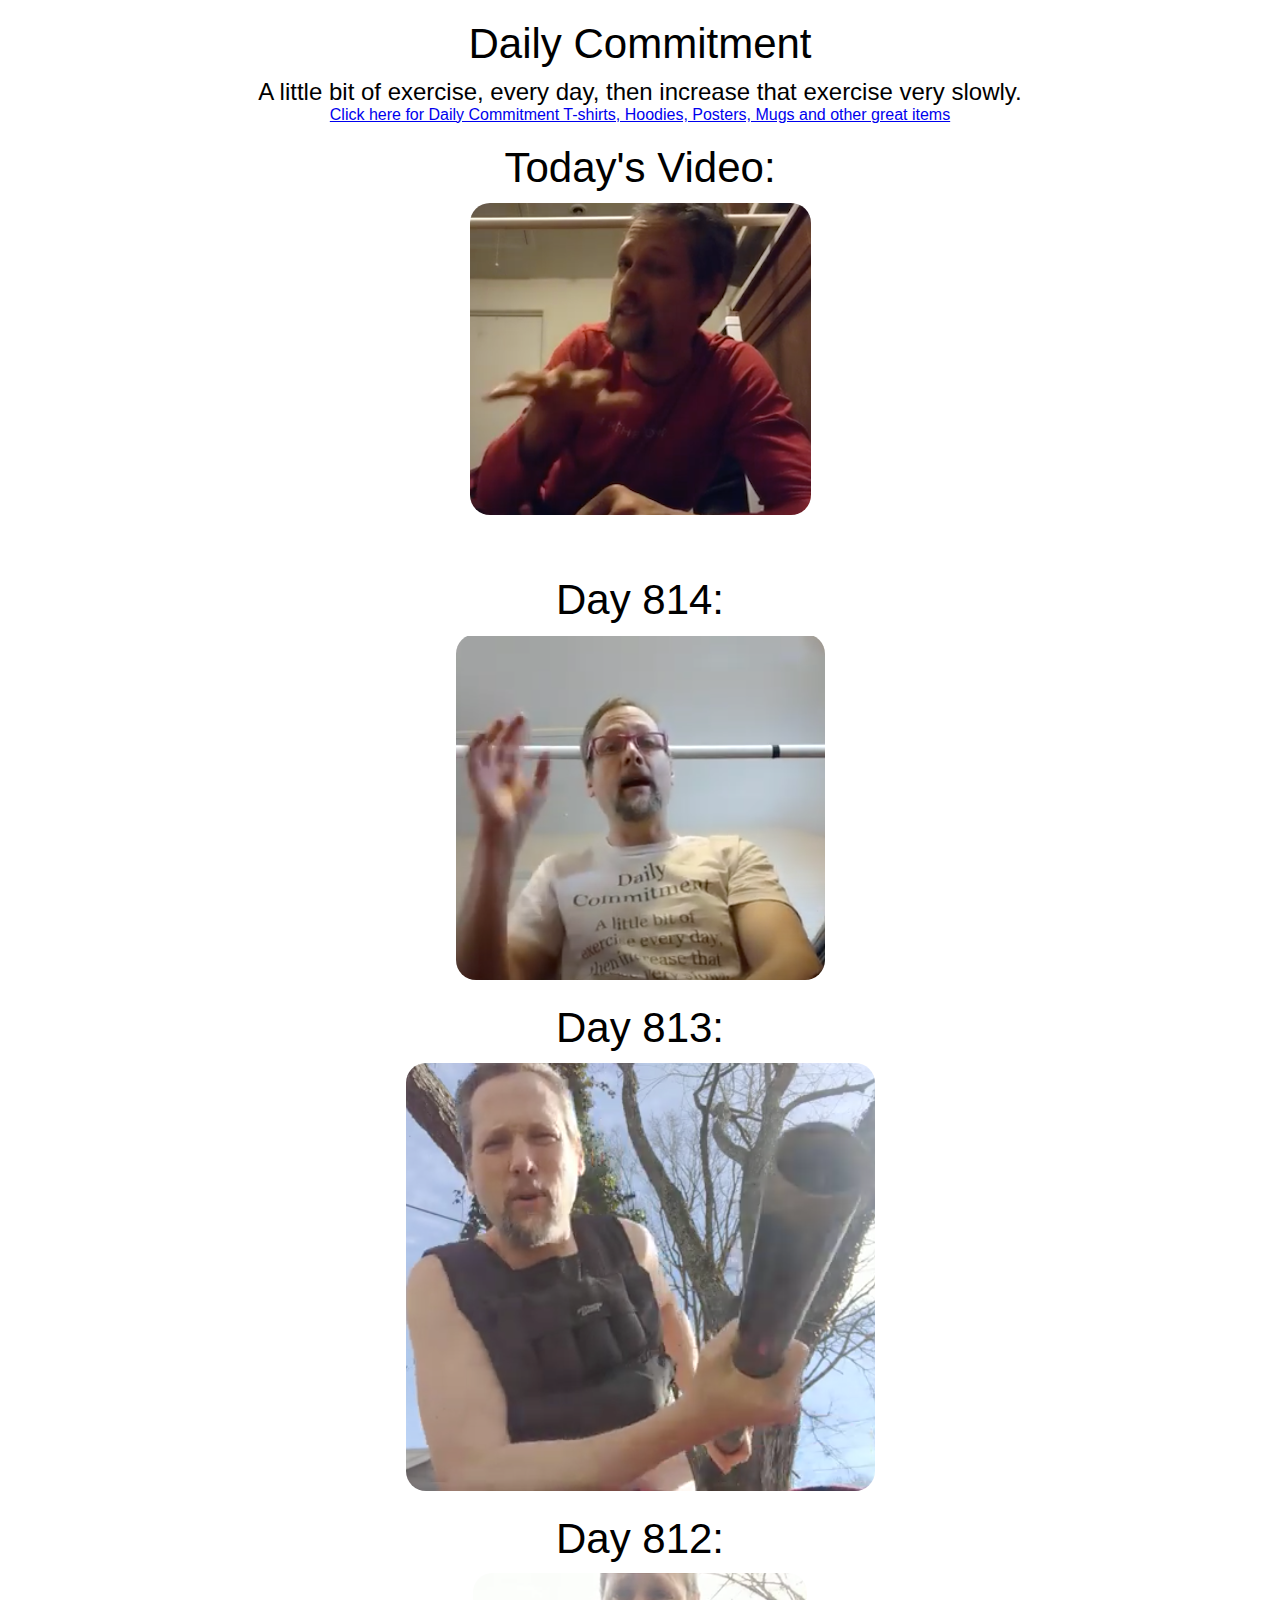
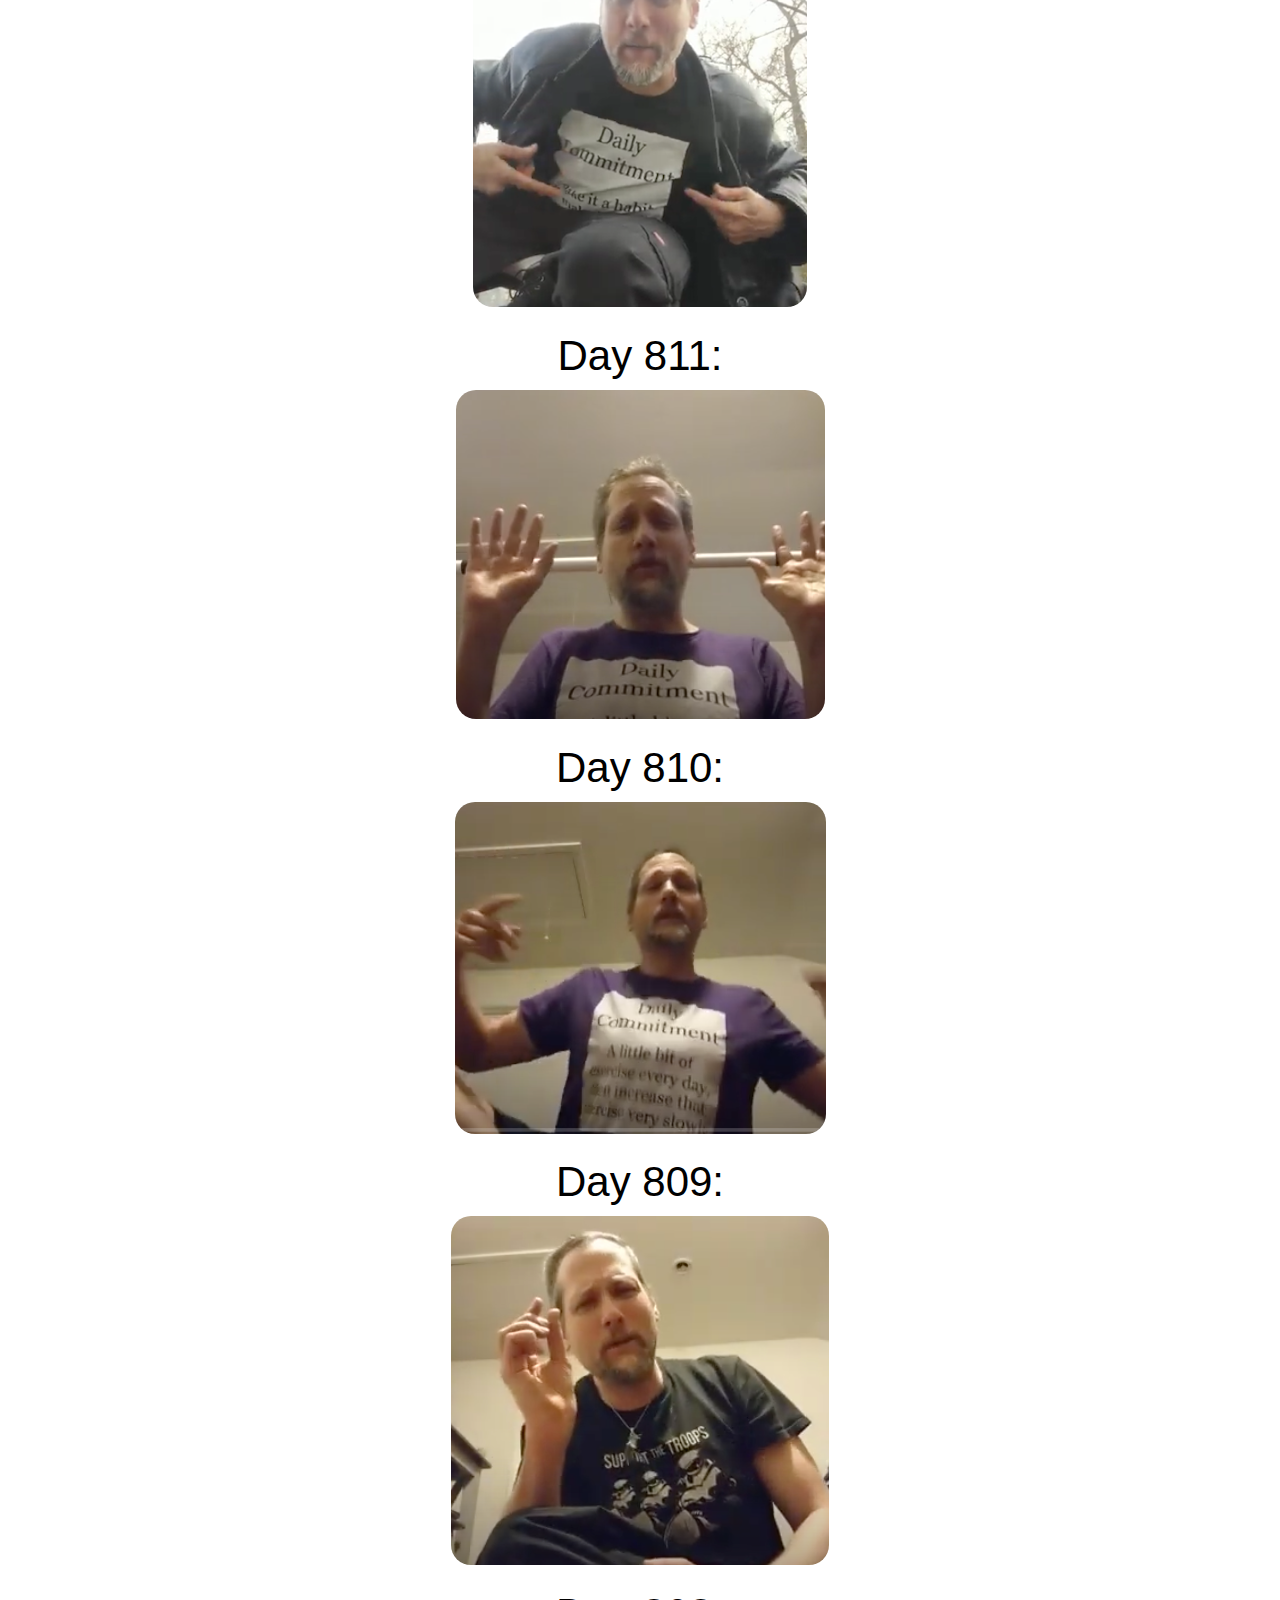
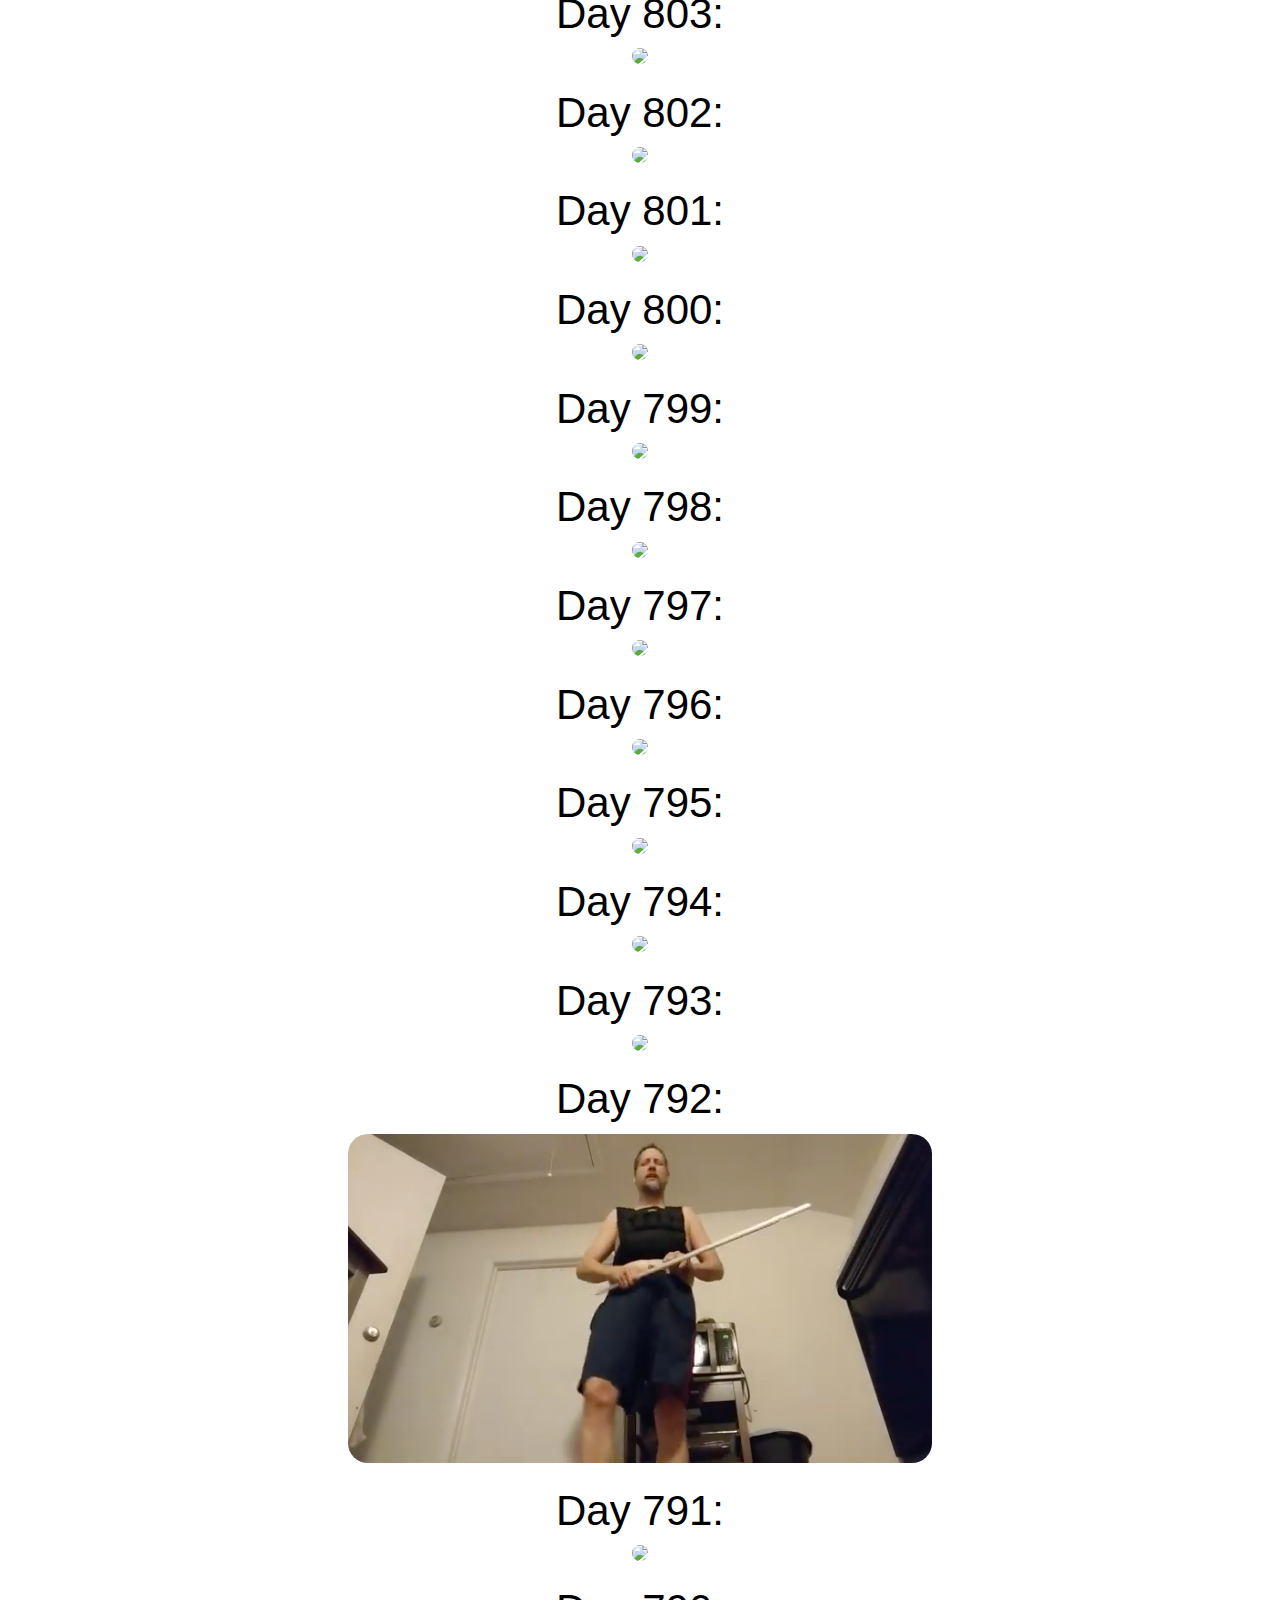
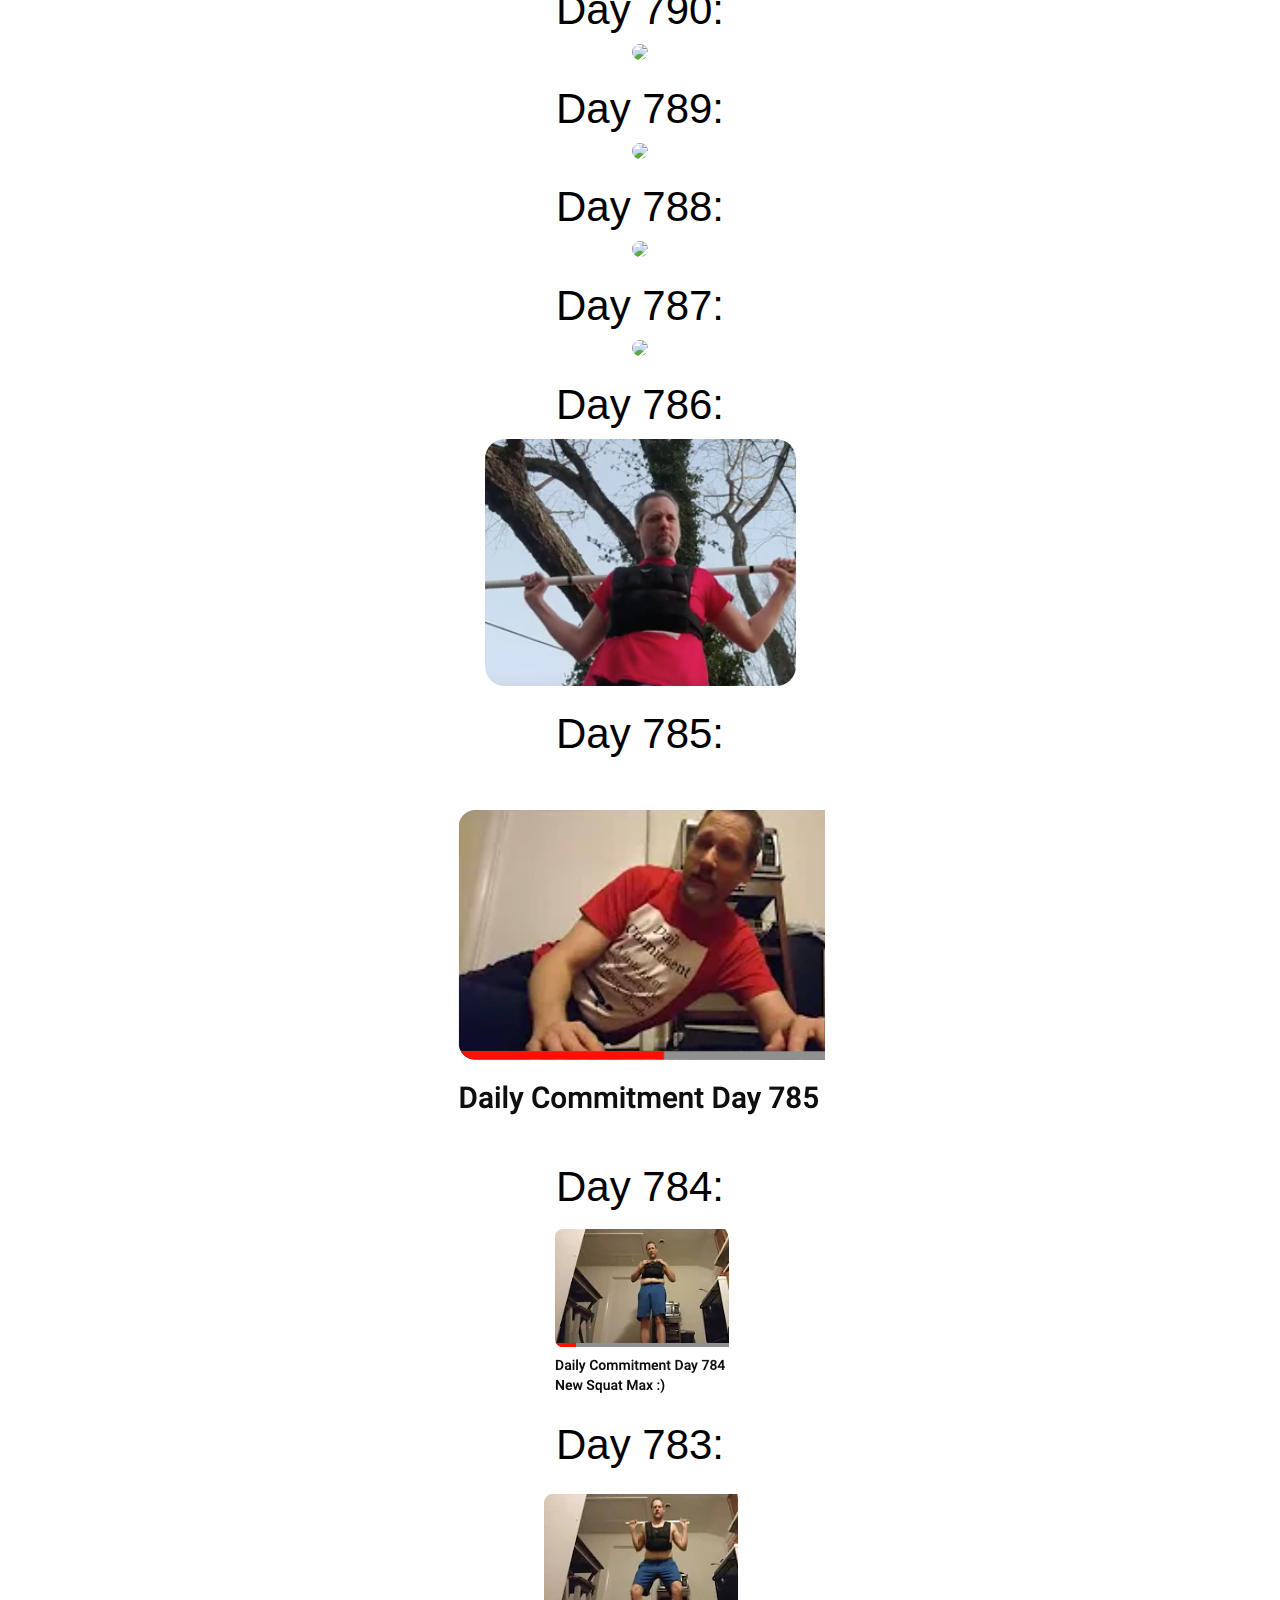
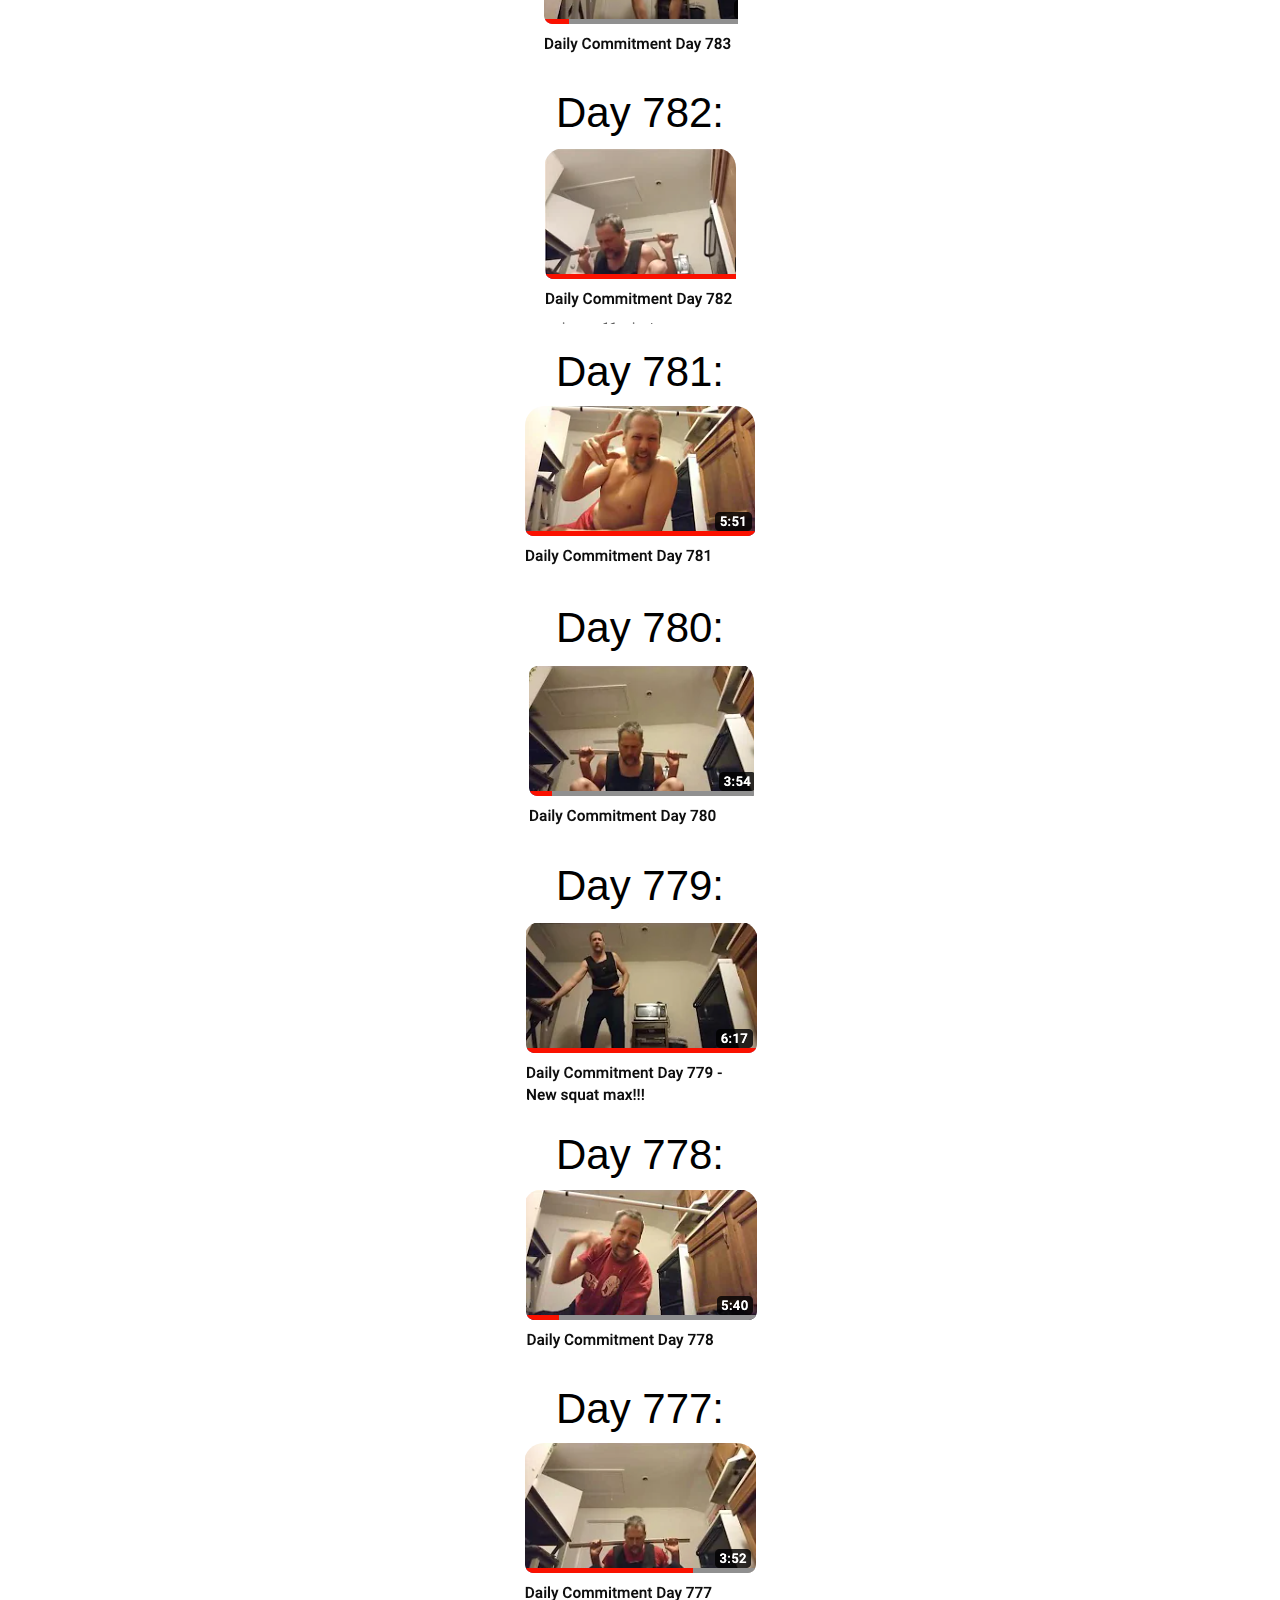
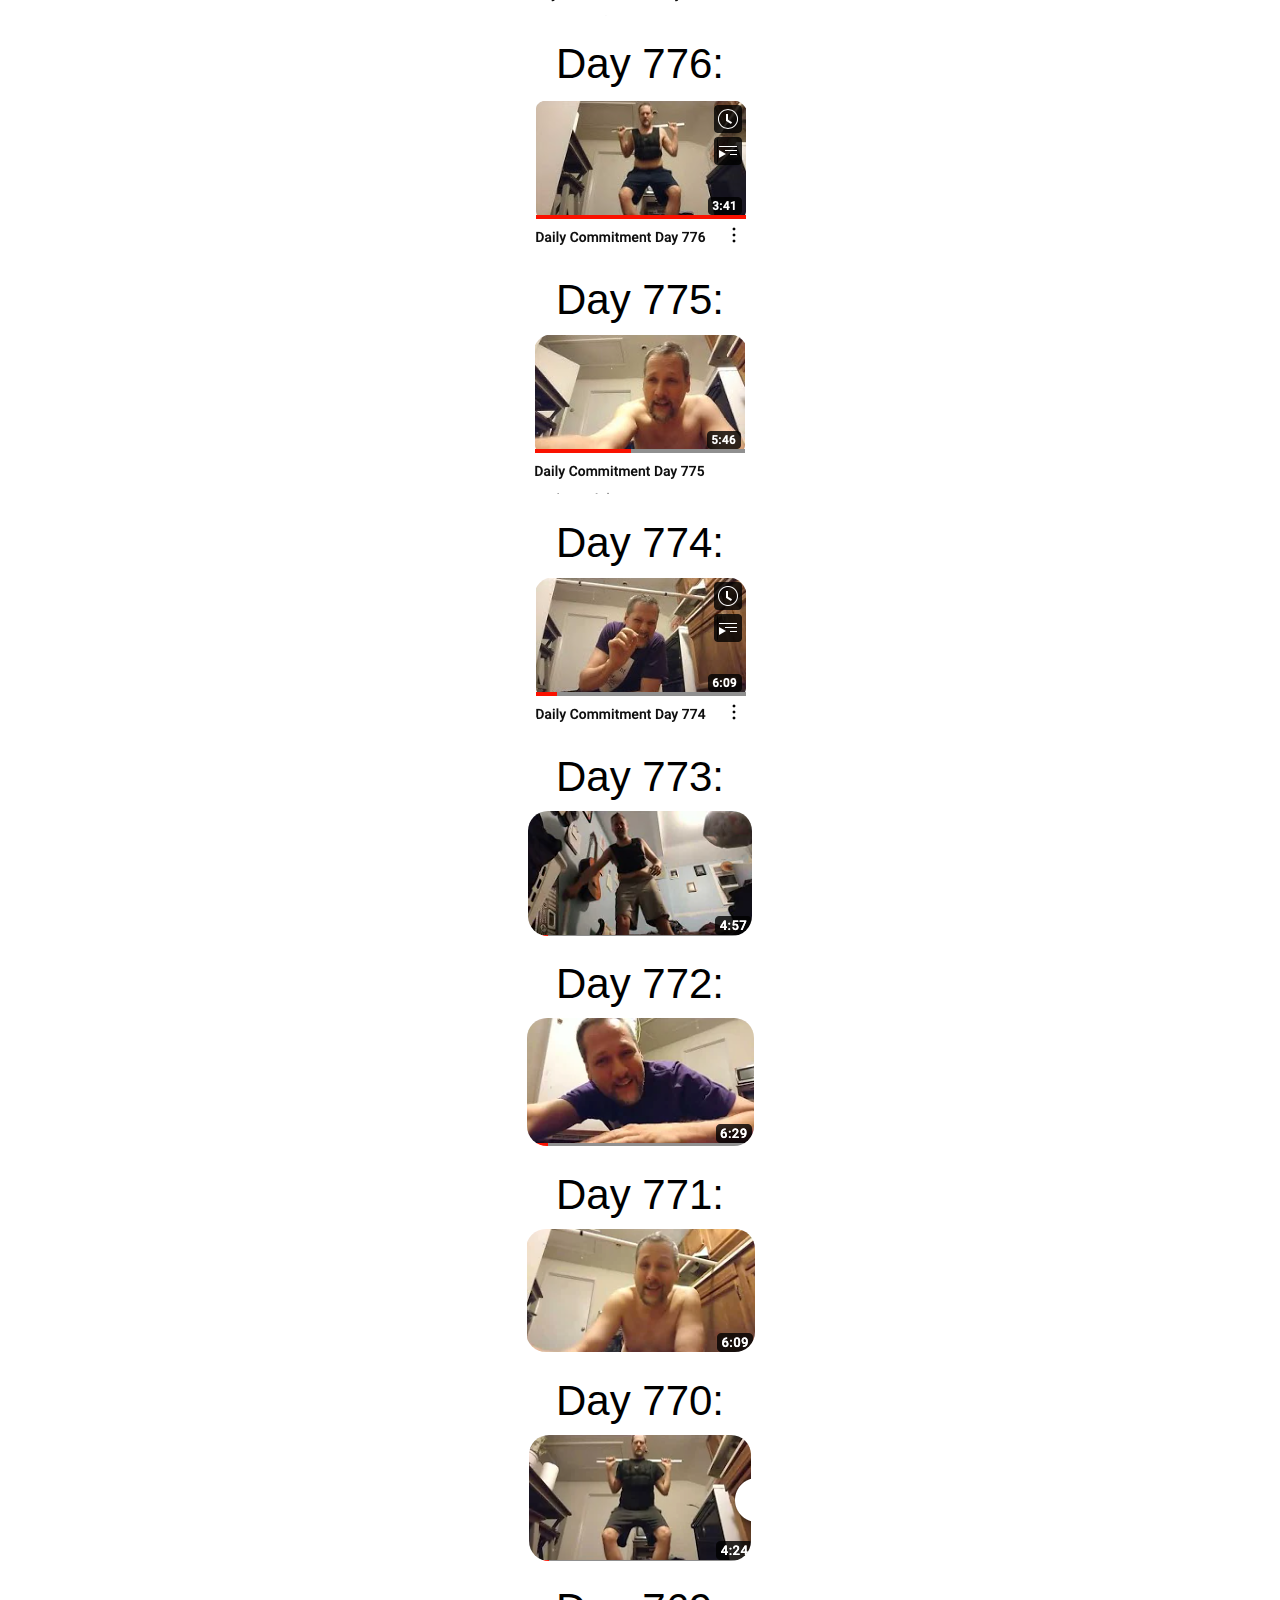
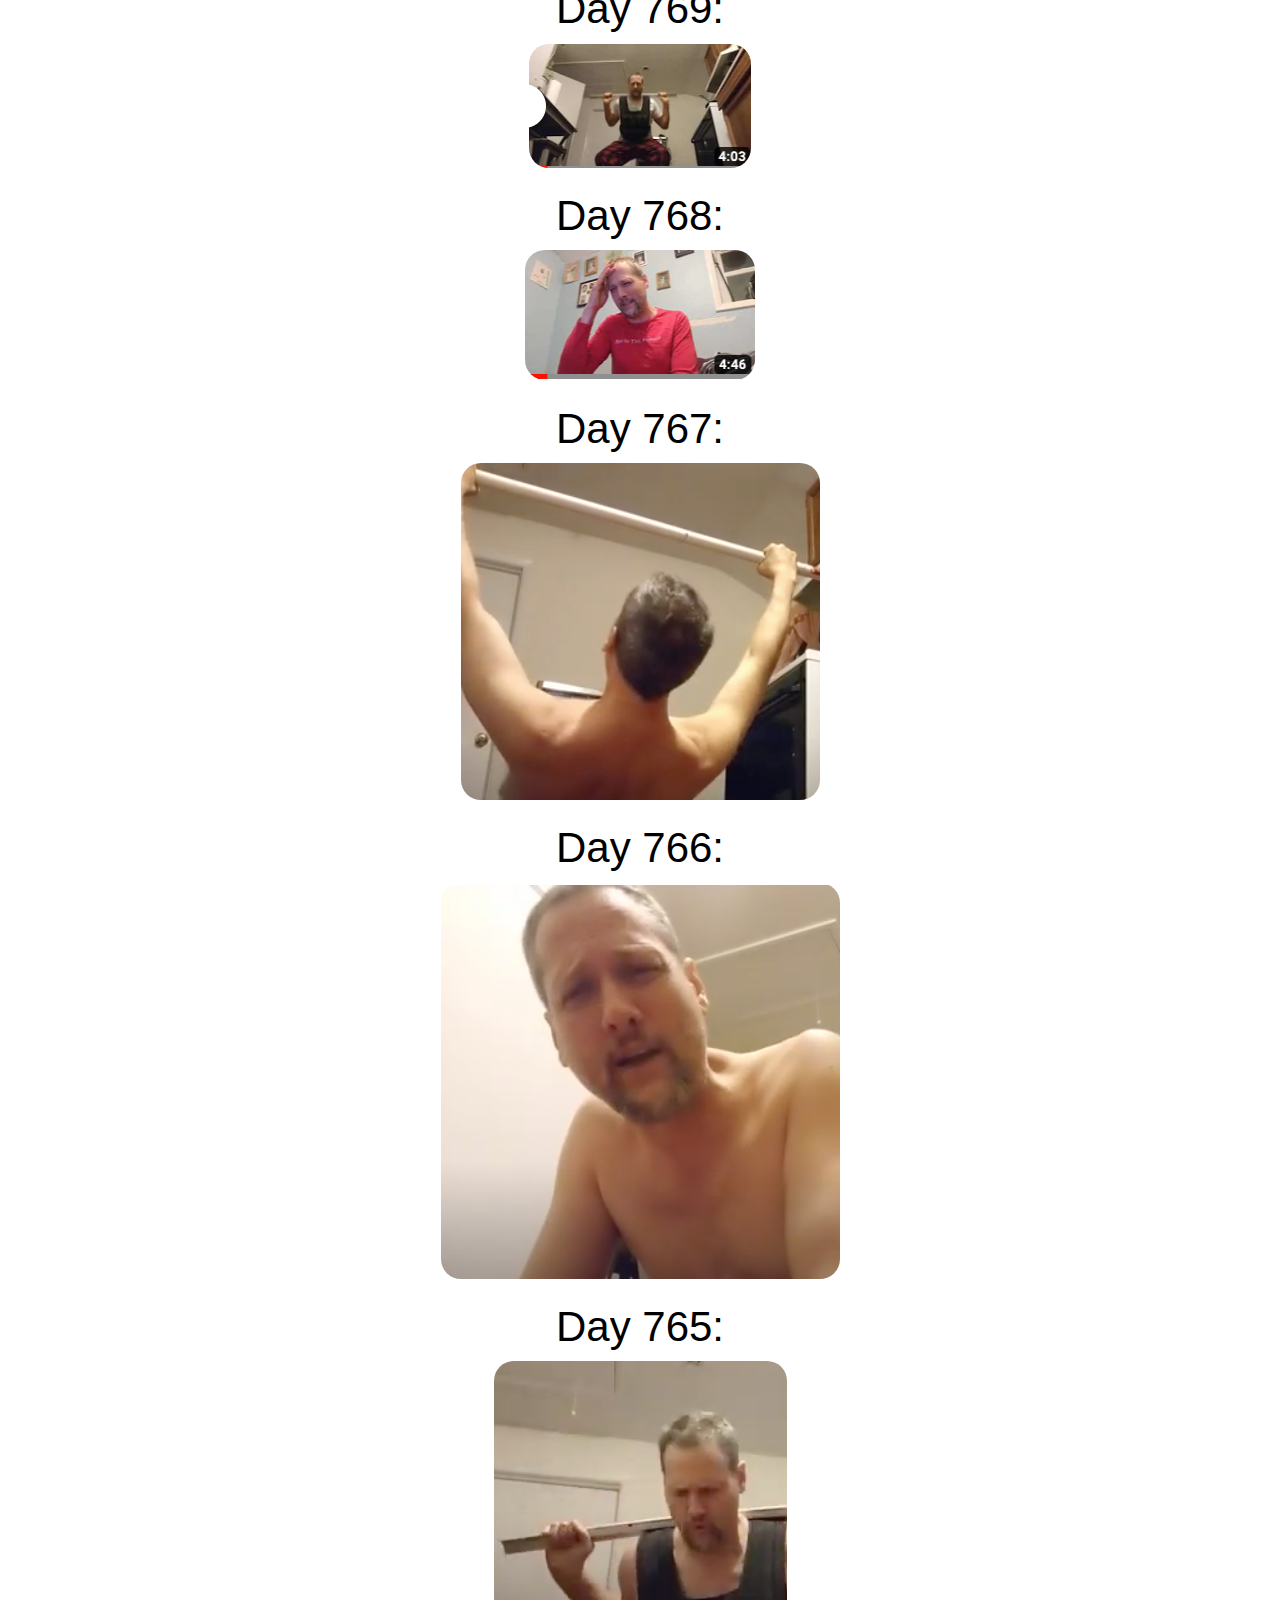
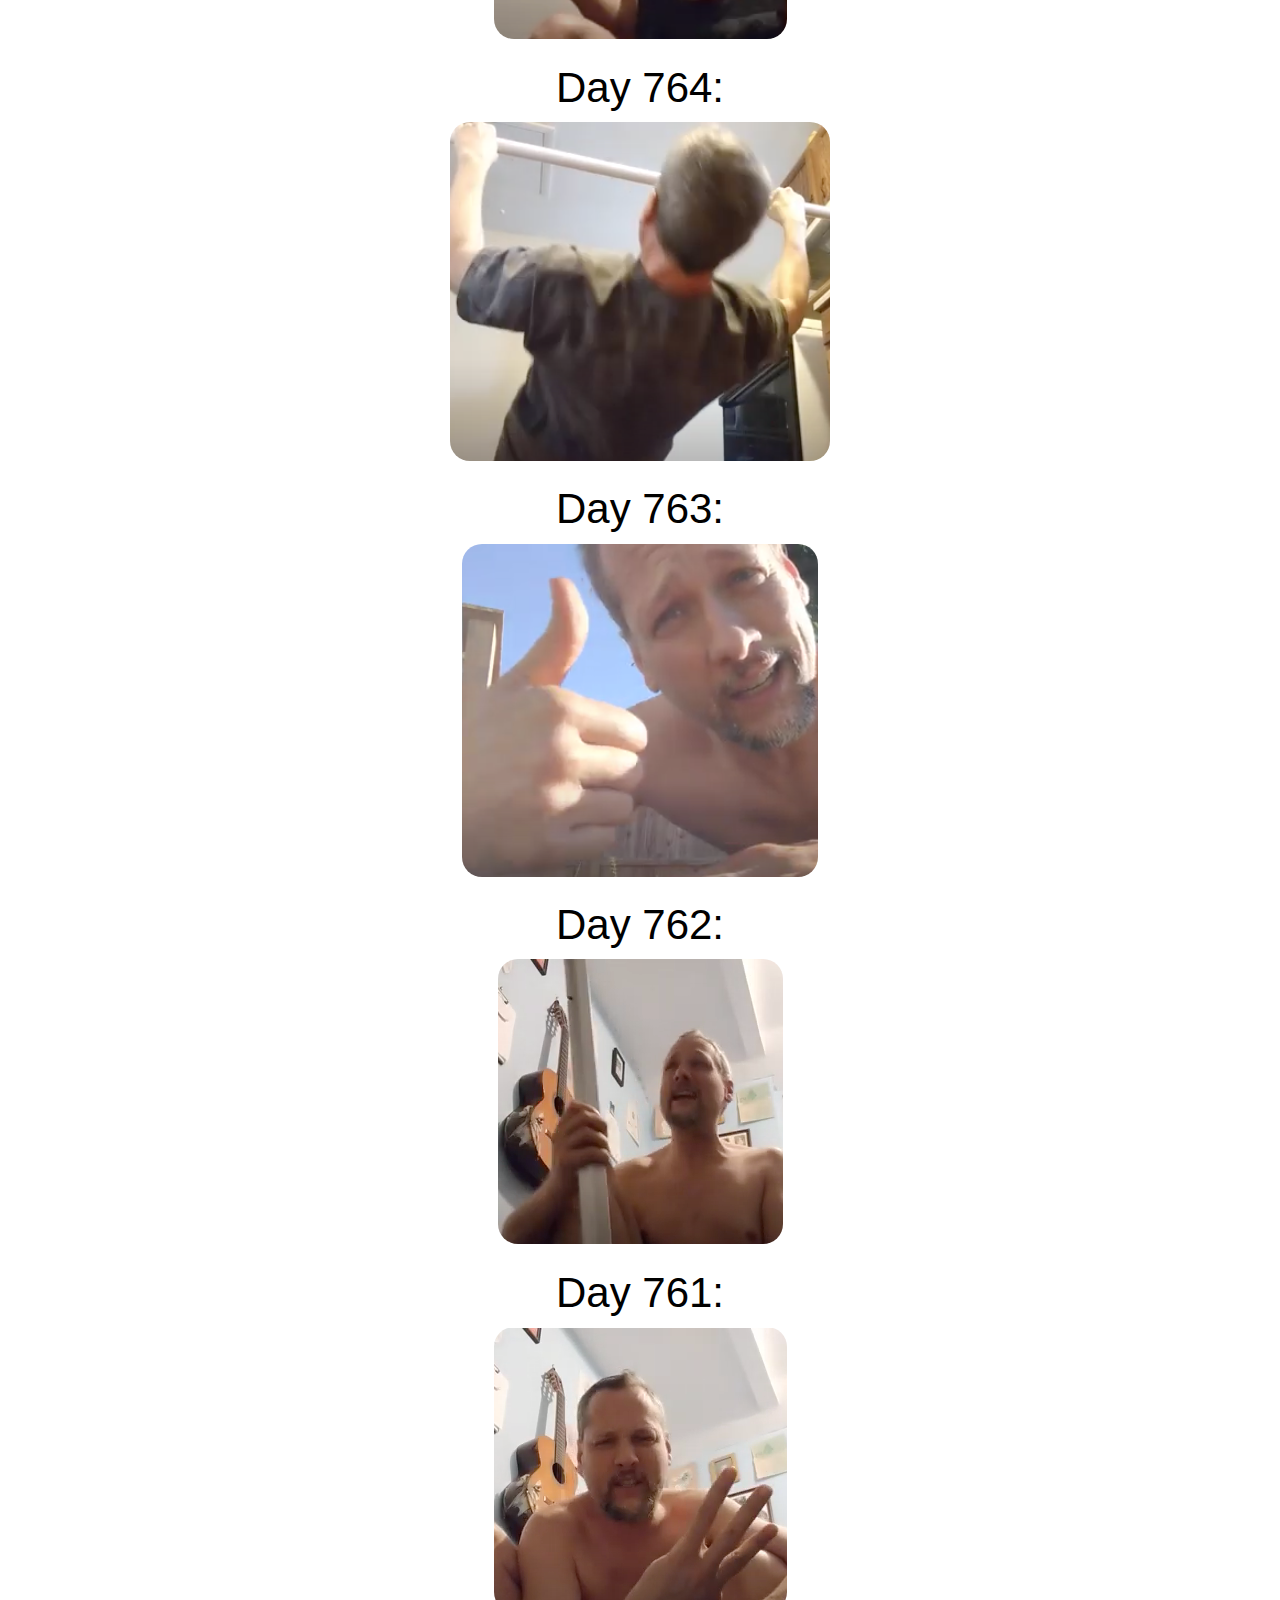
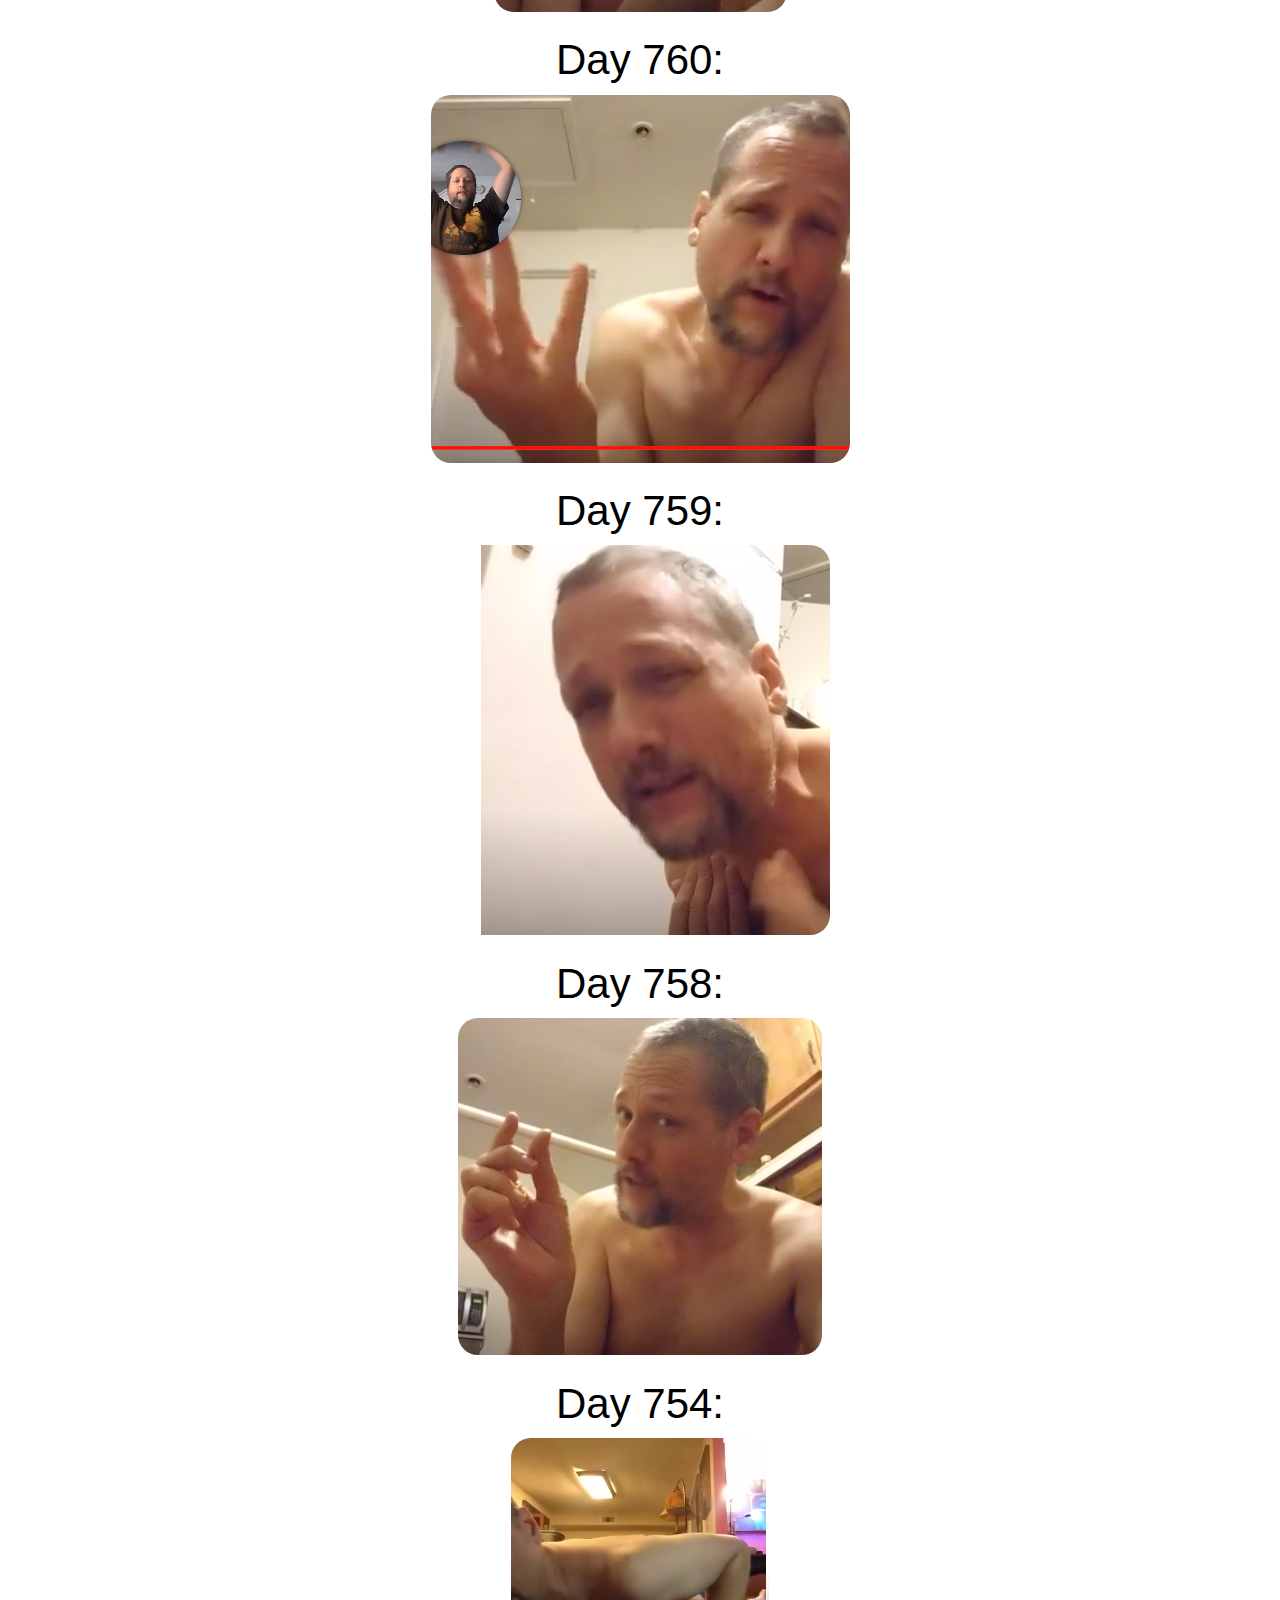
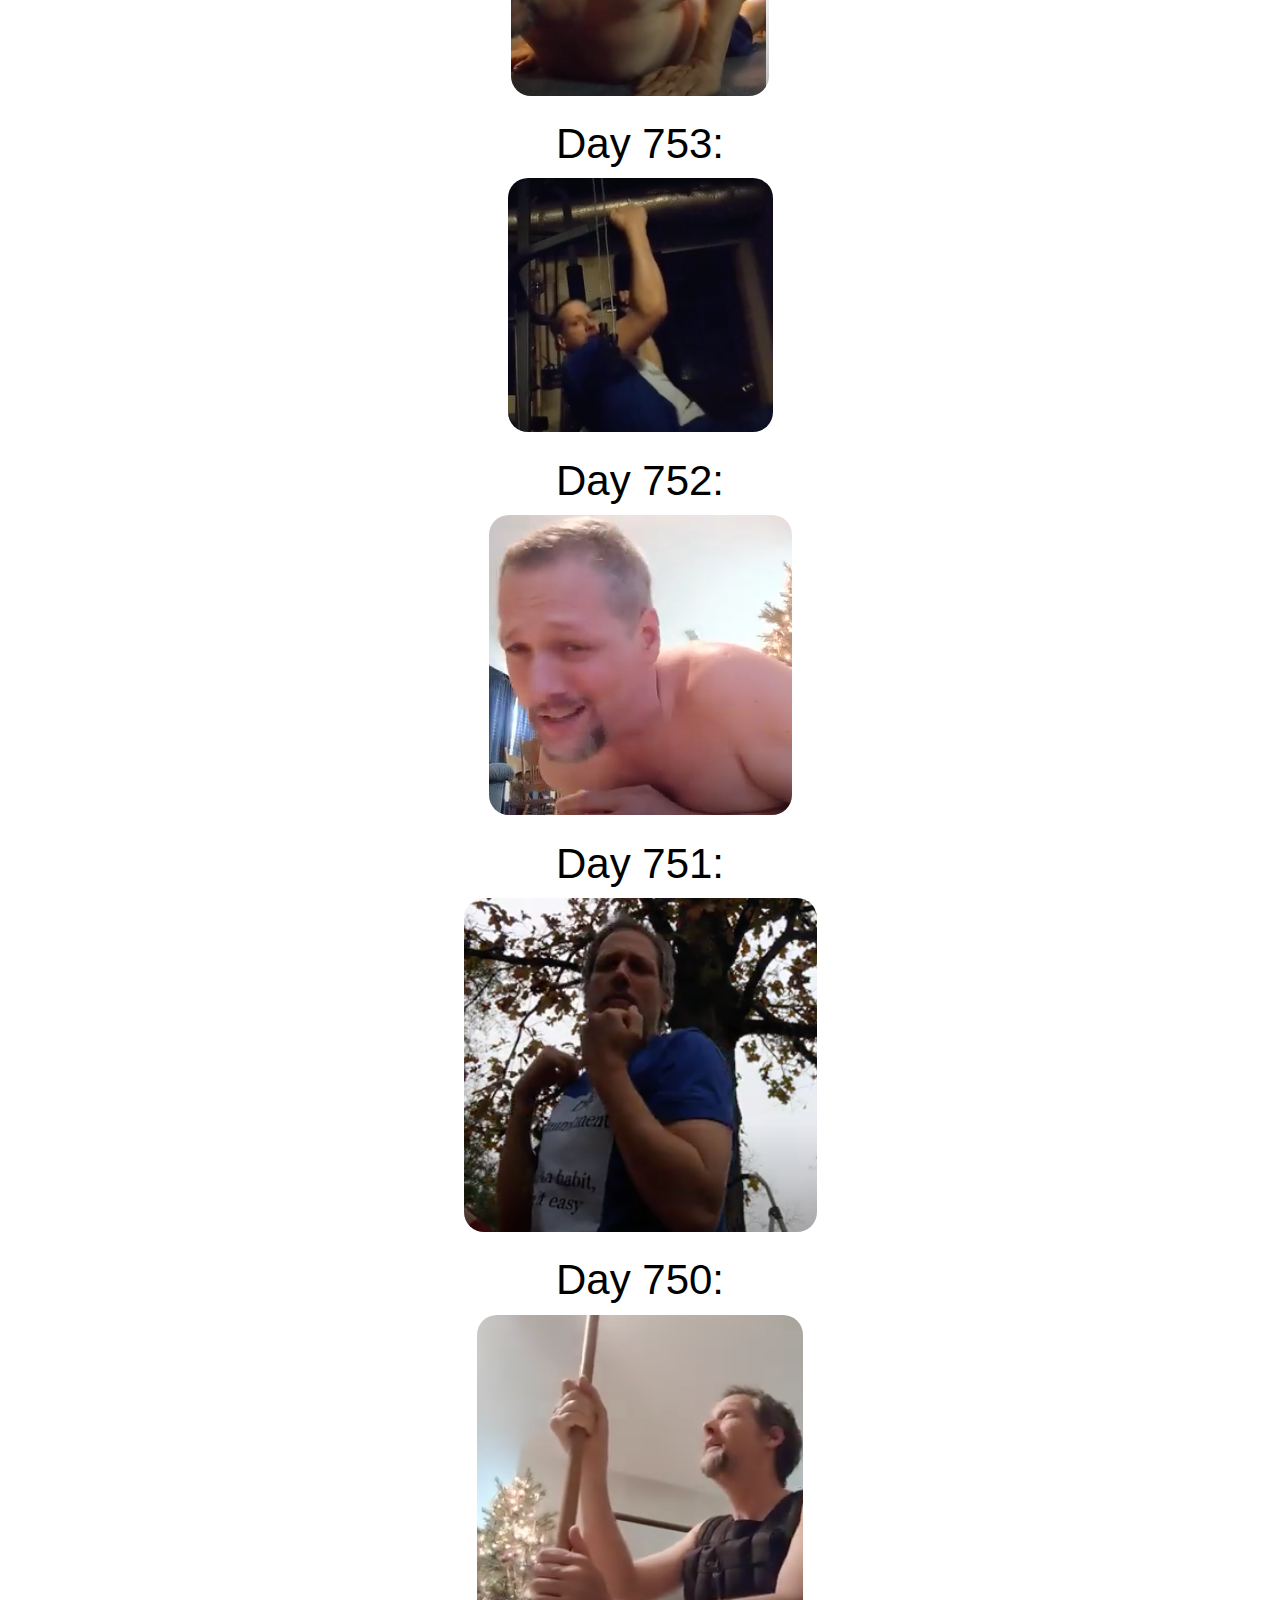
==== index.html @ cf8e30e7 "another day's vid with skip" ====
<!DOCTYPE html>
<html>
  <head>
    <title>Daily Commitment</title>
    <link rel="stylesheet" href="normalize.css">
    <link rel="stylesheet" href="style.css">

  </head>

  <body>
    <div class="title">Daily Commitment</div>

    <div id="motto">A little bit of exercise, every day, then increase that exercise very slowly.</div>
    <div id="store"><a href="https://www.teepublic.com/user/daily-commitment">Click here for Daily Commitment T-shirts, Hoodies, Posters, Mugs and other great items</a></div>
    
  


    <div class="title">Today's Video:</div>
    <div class="video-holder">
      <a href="https://www.youtube.com/watch?v=msuMMMTfHKs"> <img src="video_thumbnails/day_817.png"> </a>
    </div>

    <br>
   
    <br>

    <div class="title">Day 814:</div>
    <div class="video-holder">
      <a href="https://www.youtube.com/watch?v=w4d7-NH7GTc"> <img src="video_thumbnails/day_814.png"> </a>
    </div>


    <div class="title">Day 813:</div>
    <div class="video-holder">
      <a href="https://www.youtube.com/watch?v=uN3PArqjdk4&t=117s"> <img src="video_thumbnails/day_813.png"> </a>
    </div>

    <div class="title">Day 812:</div>
    <div class="video-holder">
      <a href="https://www.youtube.com/watch?v=cQmEP5Z6bgw"> <img src="video_thumbnails/day_812.png"> </a>
    </div>

    <div class="title">Day 811:</div>
    <div class="video-holder">
      <a href="https://www.youtube.com/watch?v=LKQjshXXa6c&t=1s"> <img src="video_thumbnails/day_811.png"> </a>
    </div>

    <div class="title">Day 810:</div>
    <div class="video-holder">
      <a href="https://www.youtube.com/watch?v=cQmEP5Z6bgw&t=6s"> <img src="video_thumbnails/day_810.png"> </a>
    </div>

    <div class="title">Day 809:</div>
    <div class="video-holder">
      <a href="https://www.youtube.com/watch?v=QkST1uv4hyA"> <img src="video_thumbnails/day_809.png"> </a>
    </div>


    <div class="title">Day 803:</div>
    <div class="video-holder">
      <a href="https://www.youtube.com/watch?v=68ZS7Vyhe64"> <img src="video_thumbnails/day_803.png"> </a>
    </div>

    <div class="title">Day 802:</div>
    <div class="video-holder">
      <a href="https://www.youtube.com/watch?v=RA8tlmq3EN0&t=14s"> <img src="video_thumbnails/day_802.png"> </a>
    </div>


    <div class="title">Day 801:</div>
    <div class="video-holder">
      <a href="https://www.youtube.com/watch?v=7G_03KHtkkw&t=1s"> <img src="video_thumbnails/day_801.png"> </a>
    </div>

    <div class="title">Day 800:</div>
    <div class="video-holder">
      <a href="https://www.youtube.com/watch?v=qf8vojvC2nk&t=27s"> <img src="video_thumbnails/day_797.png"> </a>
    </div>

    <div class="title">Day 799:</div>
    <div class="video-holder">
      <a href="https://www.youtube.com/watch?v=MZYHUiW1yF8&t=1s"> <img src="video_thumbnails/day_797.png"> </a>
    </div>

    <div class="title">Day 798:</div>
    <div class="video-holder">
      <a href="https://www.youtube.com/watch?v=NGeFMRv92EE"> <img src="video_thumbnails/day_797.png"> </a>
    </div>

    <div class="title">Day 797:</div>
    <div class="video-holder">
      <a href="https://www.youtube.com/watch?v=cKIbCt48_Xg&t=10s"> <img src="video_thumbnails/day_797.png"> </a>
    </div>
     
    <div class="title">Day 796:</div>
    <div class="video-holder">
      <a href="https://www.youtube.com/results?search_query=Daily+Commitment+Day+796"> <img src="video_thumbnails/day_796.png"> </a>
    </div>

    <div class="title">Day 795:</div>
    <div class="video-holder">
      <a href="https://www.youtube.com/watch?v=J4NtD60_Ils&t=4s"> <img src="video_thumbnails/day_795.png"> </a>
    </div>

    <div class="title">Day 794:</div>
    <div class="video-holder">
      <a href="https://www.youtube.com/watch?v=AsE3ip0riPw&t=137s"> <img src="video_thumbnails/day_794.png"> </a>
    </div>

     <div class="title">Day 793:</div>
    <div class="video-holder">
      <a href="https://www.youtube.com/watch?v=J4NtD60_Ils&t=4s"> <img src="video_thumbnails/day_793.png"> </a>
    </div>

    <div class="title">Day 792:</div>
    <div class="video-holder">
      <a href="https://www.youtube.com/watch?v=BeNRA4uZsp8&t=5s"> <img src="video_thumbnails/day_792.png"> </a>
    </div>

    <div class="title">Day 791:</div>
    <div class="video-holder">
      <a href="https://www.youtube.com/watch?v=NcB5phvtdW4&t=17s"> <img src="video_thumbnails/day_791.png"> </a>
    </div>

    <div class="title">Day 790:</div>
    <div class="video-holder">
      <a href="https://www.youtube.com/results?search_query=Daily+Commitment+Day+790"> <img src="video_thumbnails/day_790.png"> </a>
    </div>

    <div class="title">Day 789:</div>
    <div class="video-holder">
      <a href="https://www.youtube.com/watch?v=b6iH41cYm_0&t=58s"> <img src="video_thumbnails/day_789.png"> </a>
    </div>

    <div class="title">Day 788:</div>
    <div class="video-holder">
      <a href="https://www.youtube.com/watch?v=y9-mlq0LPnY&t=3s"> <img src="video_thumbnails/day_788.png"> </a>
    </div>

    <div class="title">Day 787:</div>
    <div class="video-holder">
      <a href="https://www.youtube.com/watch?v=ugSa0QPtybI&t=3s"> <img src="video_thumbnails/day_787.png"> </a>
    </div>

    <div class="title">Day 786:</div>
  <div class="video-holder">
    <a href="https://www.youtube.com/watch?v=PkzV-uooqM0"> <img src="video_thumbnails/day_786.png"> </a>
  </div>

    <div class="title">Day 785:</div>
    <div class="video-holder">
      <a href="https://www.youtube.com/watch?v=OZ_t1rVadFQ&t=197s&ab_channel=DailyCommitment"> <img src="video_thumbnails/day_785.png"> </a>
    </div>

    <div class="title">Day 784:</div>
    <div class="video-holder">
      <a href="https://www.youtube.com/watch?v=g4YXFPn25rg&ab_channel=DailyCommitment"> <img src="video_thumbnails/day_784.png"> </a>
    </div>
  


  <div class="title">Day 783:</div>
  <div class="video-holder">
    <a href="https://www.youtube.com/watch?v=2mhzZ47QiYU"> <img src="video_thumbnails/day_783.png"> </a>
  </div>

    <div class="title">Day 782:</div>
    <div class="video-holder">
      <a href="https://www.youtube.com/watch?v=fCKaPcJh_GU&t=2s"> <img src="video_thumbnails/day_782.png"> </a>
    </div>

    <div class="title">Day 781:</div>
    <div class="video-holder">
      <a href="https://www.youtube.com/watch?v=lZh0pITlfHg"> <img src="video_thumbnails/day_781.png"> </a>
    </div>

    <div class="title">Day 780:</div>
    <div class="video-holder">
      <a href="https://www.youtube.com/watch?v=IJE3iwwPfIk"> <img src="video_thumbnails/day_780.png"> </a>
    </div>

    <div class="title">Day 779:</div>
    <div class="video-holder">
      <a href="https://www.youtube.com/watch?v=lsP4xqmYoH4&t=78s"> <img src="video_thumbnails/day_779.png"> </a>
    </div>

    <div class="title">Day 778:</div>
    <div class="video-holder">
      <a href="https://www.youtube.com/watch?v=e5sDr-IuFYY&t=48s"> <img src="video_thumbnails/day_778.png"> </a>
    </div>

    <div class="title">Day 777:</div>
    <div class="video-holder">
      <a href="https://www.youtube.com/watch?v=Dbry136RknE&t=171s"> <img src="video_thumbnails/day_777.png"> </a>
    </div>

    <div class="title">Day 776:</div>
    <div class="video-holder">
      <a href="https://www.youtube.com/watch?v=aUMO0uawo2I"> <img src="video_thumbnails/day_776.png"> </a>
    </div>

    <div class="title">Day 775:</div>
    <div class="video-holder">
      <a href="https://www.youtube.com/watch?v=MeHLenn_BRY&t=161s"> <img src="video_thumbnails/day_775.png"> </a>
    </div>

    <div class="title">Day 774:</div>
    <div class="video-holder">
      <a href="https://www.youtube.com/watch?v=AbYF1-WzVBU&t=41s"> <img src="video_thumbnails/day_774.png"> </a>
    </div>

    <div class="title">Day 773:</div>
    <div class="video-holder">
      <a href="https://www.youtube.com/watch?v=ANtt3DQ2JIc&t=6s"> <img src="video_thumbnails/day_773.png"> </a>
    </div>

    <div class="title">Day 772:</div>
    <div class="video-holder">
      <a href="https://www.youtube.com/watch?v=50wCfSprnyk&t=30s"> <img src="video_thumbnails/day_772.png"> </a>
    </div>

    <div class="title">Day 771:</div>
    <div class="video-holder">
      <a href="https://www.youtube.com/watch?v=m_hFe88YZrs&t=208s"> <img src="video_thumbnails/day_771.png"> </a>
    </div>

    <div class="title">Day 770:</div>
    <div class="video-holder">
      <a href="https://www.youtube.com/watch?v=ek3hfISC6uU&t=3s"> <img src="video_thumbnails/day_770.png"> </a>
    </div>

    <div class="title">Day 769:</div>
    <div class="video-holder">
      <a href="https://www.youtube.com/watch?v=XDegdRKIir4"> <img src="video_thumbnails/day_769.png"> </a>
    </div>

    <div class="title">Day 768:</div>
    <div class="video-holder">
      <a href="https://www.youtube.com/watch?v=L0TcxRmJt4g"> <img src="video_thumbnails/day_768.png"> </a>
    </div>

    <div class="title">Day 767:</div>
    <div class="video-holder">
      <a href="https://www.youtube.com/watch?v=q0Z9OpS-VP4"> <img src="video_thumbnails/day_767.png"> </a>
    </div>

    <div class="title">Day 766:</div>
    <div class="video-holder">
      <a href="https://www.youtube.com/watch?v=OH5B9QXnOv8"> <img src="video_thumbnails/day_766.png"> </a>
    </div>

    <div class="title">Day 765:</div>
    <div class="video-holder">
      <a href="https://www.youtube.com/watch?v=nkttHAbmiCA&t=220s"> <img src="video_thumbnails/day_765.png"> </a>
    </div>

    <div class="title">Day 764:</div>
    <div class="video-holder">
      <a href="https://www.youtube.com/watch?v=RxVg0yUs5r4"> <img src="video_thumbnails/day_764.png"> </a>
    </div>

    <div class="title">Day 763:</div>
    <div class="video-holder">
      <a href="https://www.youtube.com/watch?v=_qRcTtjhbeI"> <img src="video_thumbnails/day_763a.png"> </a>
    </div>

    <div class="title">Day 762:</div>
    <div class="video-holder">
      <a href="https://www.youtube.com/watch?v=PpymskC6AjI&t=6s"> <img src="video_thumbnails/day_762.png"> </a>
    </div>

    <div class="title">Day 761:</div>
    <div class="video-holder">
      <a href="https://www.youtube.com/watch?v=JS-xjuLKoEk&t=3s"> <img src="video_thumbnails/day_761.png"> </a>
    </div>

    <div class="title">Day 760:</div>
    <div class="video-holder">
      <a href="https://www.youtube.com/watch?v=xhGmhXYKvzw"> <img src="video_thumbnails/day_760.png"> </a>
    </div>

    <div class="title">Day 759:</div>
    <div class="video-holder">
      <a href="https://www.youtube.com/watch?v=O9ah7ltvGoA"> <img src="video_thumbnails/day_759.png"> </a>
    </div>

    <div class="title">Day 758:</div>
    <div class="video-holder">
      <a href="https://www.youtube.com/watch?v=7SE-2LpN9ys"> <img src="video_thumbnails/day_758.png"> </a>
    </div>

    <div class="title">Day 754:</div>
    <div class="video-holder">
      <a href="https://www.youtube.com/watch?v=AbYF1-WzVBU&t=10s"> <img src="video_thumbnails/day_754.png"> </a>
    </div>

    <div class="title">Day 753:</div>
    <div class="video-holder">
      <a href="https://www.youtube.com/watch?v=t2XpTXdk-70&t=74s"> <img src="video_thumbnails/day_753.png"> </a>
    </div>

    <div class="title">Day 752:</div>
    <div class="video-holder">
      <a href="https://www.youtube.com/watch?v=W1V9qBYHmXE"> <img src="video_thumbnails/day_752.png"> </a>
    </div>

    <div class="title">Day 751:</div>
    <div class="video-holder">
      <a href="https://www.youtube.com/watch?v=VhFD8cmVrks&t=327s"> <img src="video_thumbnails/day_751_pullups.png"> </a>
    </div>

    <div class="title">Day 750:</div>
    <div class="video-holder">
      <a href="https://www.youtube.com/watch?v=EcupbSBd2DU"> <img src="video_thumbnails/day_750.png"> </a>
    </div>

    <div class="title">Day 749 squats/pushups:</div>
    <div class="video-holder">
      <a href="https://www.youtube.com/watch?v=U8a8PVh_Qnc&t=84s"> <img src="video_thumbnails/day_749_squats.png"> </a>
      <a href="https://www.youtube.com/watch?v=Vul0iIulLj4&t=54s"> <img src="video_thumbnails/day_749_pushups.png"> </a>
    </div>
    

    <div class="title">Day 748:</div>
    <div class="video-holder">
      <a href="https://www.youtube.com/watch?v=EykykGlYXZY"> <img src="video_thumbnails/day_748.png"> </a>
    </div>
  

    <div class="title">Day 747:</div>
    <div class="video-holder">
      <a href="https://www.youtube.com/watch?v=9STt5Wuh9H4"> <img src="video_thumbnails/day_747.png"> </a>
    </div>

    <div class="title">Day 746:</div>
    <div class="video-holder">
      <a href="https://www.youtube.com/watch?v=8abk8LWEbZ8"> <img src="video_thumbnails/day_746.png"> </a>
    </div>

    <div class="title">Day 745:</div>
    <div class="video-holder">
      <a href="https://www.youtube.com/watch?v=-YBXpfPQExI&t=133s"> <img src="video_thumbnails/day_745.png"> </a>
    </div>

    <div class="title">Day 744:</div>
    <div class="video-holder">
      <a href="https://www.youtube.com/watch?v=9rUs0HvAq9E"> <img src="video_thumbnails/day_744.png"> </a>
    </div>

    <div class="title">Day 743:</div>
    <div class="video-holder">
      <a href="https://www.youtube.com/watch?v=ImCkSi_yjIU"> <img src="video_thumbnails/day_743.png"> </a>
    </div>

    <div class="title">Day 742:</div>
    <div class="video-holder">
      <a href="https://www.youtube.com/watch?v=2bVq4XtoIAM&t=1s"> <img src="video_thumbnails/day_742.png"> </a>
    </div>

    <div class="title">Day 741:</div>
    <div class="video-holder">
      <a href="https://www.youtube.com/watch?v=Ty_f73ae9DA"> <img src="video_thumbnails/day_741.png"> </a>
    </div>

    <div class="title">Day 740:</div>
    <div class="video-holder">
      <a href="https://www.youtube.com/watch?v=7s9fayzKI44"> <img src="video_thumbnails/day_740.png"> </a>
    </div>
  

    <div class="title">Day 739:</div>
    <div class="video-holder">
      <a href="https://www.youtube.com/watch?v=mEaHybl-hpo&t=169s"> <img src="video_thumbnails/day_739.png"> </a>
    </div>

    <div class="title">Day 738:</div>
    <div class="video-holder">
      <a href="https://www.youtube.com/watch?v=qEj5aNanPZc"> <img src="video_thumbnails/day_738.png"> </a>
    </div>

    <div class="title">Day 737:</div>
    <div class="video-holder">
      <a href="https://www.youtube.com/watch?v=KfpT243pDiU"> <img src="video_thumbnails/day_737.png"> </a>
    </div>

    <div class="title">Day 736:</div>
    <div class="video-holder">
      <a href="https://www.youtube.com/watch?v=WeAKEo7aKlU&t=198s"> <img src="video_thumbnails/day_736.png"> </a>
    </div>

    <div class="title">Day 735:</div>
    <div class="video-holder">
      <a href="https://www.youtube.com/watch?v=D_u4k_w3iJQ&t=24s"> <img src="video_thumbnails/day_735.png"> </a>
    </div>

    <div class="title">Day 734:</div>
    <div class="video-holder">
      <a href="https://www.youtube.com/watch?v=ZrC87jcL8W0"> <img src="video_thumbnails/day_734.png"> </a>
    </div>

    <div class="title">Day 733:</div>
    <div class="video-holder">
      <a href="https://www.youtube.com/watch?v=Oj6rhE3BH0E"> <img src="video_thumbnails/day_733.png"> </a>
    </div>

    <div class="title">Day 732:</div>
    <div class="video-holder">
      <a href="https://www.youtube.com/watch?v=4-pFKi7c17k"> <img src="video_thumbnails/day_732.png"> </a>
    </div>

    <div class="title">Day 731:</div>
    <div class="video-holder">
      <a href="https://www.youtube.com/watch?v=4cW295QtkFs"> <img src="video_thumbnails/day_731.png"> </a>
    </div>

    <div class="title">Day 730:</div>
    <div class="video-holder">
      <a href="https://www.youtube.com/watch?v=7FgDEbloC7E"> <img src="video_thumbnails/day_730.png"> </a>
    </div>

    <div class="title">Day 728:</div>
    <div class="video-holder">
      <a href="https://www.youtube.com/watch?v=GcM0oDos26A"> <img src="video_thumbnails/day_728.png"> </a>
    </div>

    <div class="title">Day 727:</div>
    <div class="video-holder">
      <a href="https://www.youtube.com/watch?v=Z2j3GMxN7bk"> <img src="video_thumbnails/day_727.png"> </a>
    </div>

    <div class="title">Day 726:</div>
    <div class="video-holder">
      <a href="https://www.youtube.com/watch?v=YecpYDdUVTI"> <img src="video_thumbnails/day_726.png"> </a>
    </div>

    <div class="title">Day 725:</div>
    <div class="video-holder">
      <a href="https://www.youtube.com/watch?v=Sk-Iume7Qho"> <img src="video_thumbnails/day_725.png"> </a>
    </div>

    <div class="title">Day 724:</div>
    <div class="video-holder">
      <a href="https://www.youtube.com/watch?v=WvLuEOppAjs"> <img src="video_thumbnails/day_724.png"> </a>
    </div>

    <div class="title">Day 723:</div>
    <div class="video-holder">
      <a href="https://www.youtube.com/watch?v=KwLlNOPNuww"> <img src="video_thumbnails/day_723.png"> </a>
    </div>

    <div class="title">Day 722:</div>
    <div class="video-holder">
      <a href="https://www.youtube.com/watch?v=iyQXFpxmlSw"> <img src="video_thumbnails/day_722.png"> </a>
    </div>

    <div class="title">Day 721:</div>
    <div class="video-holder">
      <a href="https://www.youtube.com/watch?v=AnNDm0bc_Qk"> <img src="video_thumbnails/day_721.png"> </a>
    </div>

    <div class="title">Day 720:</div>
    <div class="video-holder">
      <a href="https://www.youtube.com/watch?v=wjuZkRD73ZI"> <img src="video_thumbnails/day_720.png"> </a>
    </div>

    <div class="title">Day 719:</div>
    <div class="video-holder">
      <a href="https://www.youtube.com/watch?v=1jBXJx0i8uY"> <img src="video_thumbnails/day_719.png"> </a>
    </div>

    <div class="title">Day 718:</div>
    <div class="video-holder">
      <a href="https://www.youtube.com/watch?v=slM4K8OHwDw"> <img src="video_thumbnails/day_718.png"> </a>
    </div>

    <div class="title">Day 717:</div>
    <div class="video-holder">
      <a href="https://www.youtube.com/watch?v=5FwVihGFH_k&t=99s"> <img src="video_thumbnails/day_717.png"> </a>
    </div>

    <div class="title">Day 716:</div>
    <div class="video-holder">
      <a href="https://www.youtube.com/watch?v=O3qcjwYrwbc"> <img src="video_thumbnails/day_716.png"> </a>
    </div>

    <div class="title">Day 715:</div>
    <div class="video-holder">
      <a href="https://www.youtube.com/watch?v=o_mlPTs1v5Q&t=128s"> <img src="video_thumbnails/day_715.png"> </a>
    </div>

    <div class="title">Day 714:</div>
    <div class="video-holder">
      <a href="https://www.youtube.com/watch?v=LccySxdErzo"> <img src="video_thumbnails/day_714.png"> </a>
    </div>
  

    <div class="title">Day 713:</div>
    <div class="video-holder">
      <a href="https://www.youtube.com/watch?v=VE0TPoCbRAs&t=323s"> <img src="video_thumbnails/day_713.png"> </a>
    </div>

    <div class="title">Day 712:</div>
  <div class="video-holder">
    <a href="https://www.youtube.com/watch?v=dVnF4gxTBkU&t=61s"> <img src="video_thumbnails/day_712.png"> </a>
  </div>
  
  <div class="title">Day 711:</div>
  <div class="video-holder">
    <a href="https://www.youtube.com/watch?v=LKmiK3P3VDM&t=351s"> <img src="video_thumbnails/day_711.png"> </a>
  </div>

    <div class="title">Day 710:</div>
  <div class="video-holder">
    <a href="https://www.youtube.com/watch?v=m9BbgoKtHyg&t=100s"> <img src="video_thumbnails/day_710.png"> </a>
  </div>

  <div class="title">Day 709:</div>
  <div class="video-holder">
    <a href="https://www.youtube.com/watch?v=RltWJGIoQ9g&t=3s"> <img src="video_thumbnails/day_709.png"> </a>
  </div>  


  <div class="title">Day 708:</div>
  <div class="video-holder">
    <a href="https://www.youtube.com/watch?v=CfZf5QVsJvs&t=52s"> <img src="video_thumbnails/day_708.png"> </a>
  </div>

    <div class="title">Day 707:</div>
    <div class="video-holder">
      <a href="https://www.youtube.com/watch?v=SqqCqI2QUP8&t=818s"> <img src="video_thumbnails/day_707.png"> </a>
    </div>

    <div class="title">Day 706:</div>
    <div class="video-holder">
      <a href="https://www.youtube.com/watch?v=D2sz1b8V2Bk"> <img src="video_thumbnails/day_706.png"> </a>
    </div>

    <div class="title">Day 705:</div>
    <div class="video-holder">
      <a href="https://www.youtube.com/watch?v=A2JCfJ0Gphg"> <img src="video_thumbnails/day_705.png"> </a>
    </div>

    <div class="title">Day 704:</div>
    <div class="video-holder">
      <a href="https://www.youtube.com/watch?v=07L0_QUnfcI&t=89s"> <img src="video_thumbnails/day_704.png"> </a>
    </div>

    <div class="title">Day 703:</div>
    <div class="video-holder">
      <a href="https://www.youtube.com/watch?v=Y7f7sb7bqBg"> <img src="video_thumbnails/day_703.png"> </a>
    </div>

    <div class="title">Day 702:</div>
    <div class="video-holder">
      <a href="https://www.youtube.com/watch?v=Zuq-eNROMYU"> <img src="video_thumbnails/day_702.png"> </a>
    </div>

    <div class="title">Day 701:</div>
    <div class="video-holder">
      <a href="https://www.youtube.com/watch?v=AqihMWkZ-Zs&t=2s"> <img src="video_thumbnails/day_701.png"> </a>
    </div>

    <div class="title">Day 700:</div>
    <div class="video-holder">
      <a href="https://www.youtube.com/watch?v=_u1m51qC-I0"> <img src="video_thumbnails/day_700.png"> </a>
    </div>
    
    <div class="title">Day 699:</div>
    <div class="video-holder">
      <a href="https://www.youtube.com/watch?v=YGHY-dVpViw"> <img src="video_thumbnails/day_699.png"> </a>
    </div>

    <div class="title">Day 698:</div>
    <div class="video-holder">
      <a href="https://www.youtube.com/watch?v=Vybt643He3Y"> <img src="video_thumbnails/day_698.png"> </a>
    </div>

    <div class="title">Day 697:</div>
    <div class="video-holder">
      <a href="https://www.youtube.com/watch?v=cEtOknm4dQE"> <img src="video_thumbnails/day_697.png"> </a>
    </div>

    <div class="title">Day 696:</div>
    <div class="video-holder">
      <a href="https://www.youtube.com/watch?v=9q8PSPwWMWI"> <img src="video_thumbnails/day_696.png"> </a>
    </div>

    <div class="title">Day 695:</div>
    <div class="video-holder">
      <a href="https://www.youtube.com/watch?v=FqiF9Td98hk"> <img src="video_thumbnails/day_695.png"> </a>
    </div>
    
    <div class="title">Day 694:</div>
    <div class="video-holder">
      <a href="https://www.youtube.com/watch?v=SxEWig4fF2k&t=4s"> <img src="video_thumbnails/day_694.png"> </a>
    </div>

    <div class="title">Day 693 Pull Ups:</div>
    <div class="video-holder">
      <a href="https://www.youtube.com/watch?v=69yRqX_J_UA&t=7s"> <img src="video_thumbnails/day_693_pullups.png"> </a>
    </div>

    <div class="title">Day 692:</div>
    <div class="video-holder">
      <a href="https://www.youtube.com/watch?v=XfDXu85_PgU&t=1s"> <img src="video_thumbnails/day_692.png"> </a>
    </div>

    <div class="title">Day 691:</div>
    <div class="video-holder">
      <a href="https://www.youtube.com/watch?v=T2wnkIB_sFQ"> <img src="video_thumbnails/day_691.png"> </a>
    </div>

    <div class="title">Day 690:</div>
    <div class="video-holder">
      <a href="https://www.youtube.com/watch?v=f6XqaRRy1OU"> <img src="video_thumbnails/day_690.png"> </a>
    </div>

    <div class="title">Day 689:</div>
    <div class="video-holder">
      <a href="https://www.youtube.com/watch?v=mKj3IJwF6W4"> <img src="video_thumbnails/day_689.png"> </a>
    </div>


    <div class="title">Day 688:</div>
    <div class="video-holder">
      <a href="https://www.youtube.com/watch?v=P1yUK5RHqNg"> <img src="video_thumbnails/day_688.png"> </a>
    </div>

    <div class="title">Day 687:</div>
    <div class="video-holder">
      <a href="https://www.youtube.com/watch?v=fRWvYjmIPL8"> <img src="video_thumbnails/day_687.png"> </a>
    </div>

    <div class="title">Day 686:</div>
    <div class="video-holder">
      <a href="https://www.youtube.com/watch?v=1uww-oa3lNM&t=8s"> <img src="video_thumbnails/day_686.png"> </a>
    </div>

    <div class="title">Day 685:</div>
    <div class="video-holder">
      <a href="https://www.youtube.com/watch?v=erI91SAwuv0"> <img src="video_thumbnails/day_685.png"> </a>
    </div>

    <div class="title">Day 684:</div>
    <div class="video-holder">
      <a href="https://www.youtube.com/watch?v=ay5cpyElsh0&t=8s"> <img src="video_thumbnails/day_684.png"> </a>
    </div>

    <div class="title">Day 683:</div>
    <div class="video-holder">
      <a href="https://www.youtube.com/watch?v=hV6DwML87DY&t=1s"> <img src="video_thumbnails/day_683.png"> </a>
    </div>

    <div class="title">Day 682:</div>
    <div class="video-holder">/photo/
      <a href="https://www.youtube.com/watch?v=CnXnT-A83HM"> <img src="video_thumbnails/day_682.png"> </a>
    </div>

    <div class="title">Day 681:</div>
    <div class="video-holder">
      <a href="https://www.youtube.com/watch?v=Yywg4mtxlLk"> <img src="video_thumbnails/day_681.png"> </a>
    </div>

    <div class="title">Day 680:</div>
    <div class="video-holder">
      <a href="https://www.youtube.com/watch?v=6wHw7pga8Fo"> <img src="video_thumbnails/day_680.png"> </a>
    </div>

    <div class="title">Day 679</div>
    <div class="video-holder">
      <a href="https://www.youtube.com/watch?v=xGn93rcI1tM"> <img src="video_thumbnails/day_679.png"> </a>
    </div>

    <div class="title">Day 678:</div>
    <div class="video-holder">
      <a href="https://www.youtube.com/watch?v=HbNsXiWuY1c"> <img src="video_thumbnails/day_678.png"> </a>
    </div>

    <div class="title">Day 677:</div>
    <div class="video-holder">
      <a href="https://www.youtube.com/watch?v=XGtGHg4pR4s"> <img src="video_thumbnails/day_677.png"> </a>
    </div>


    <div class="title">Day 676:</div>
    <div class="video-holder">
      <a href="https://www.youtube.com/watch?v=imiM_L1tNYU&t=1s"> <img src="video_thumbnails/day_676.png"> </a>
    </div>

    <div class="title">Day 675:</div>
    <div class="video-holder">
      <a href="https://www.youtube.com/watch?v=F98APkJgksQ"> <img src="video_thumbnails/day_675.png"> </a>
    </div>

    <div class="title">Day 674:</div>
    <div class="video-holder">
      <a href="https://www.youtube.com/watch?v=e_XLYknBRM4"> <img src="video_thumbnails/day_674.png"> </a>
    </div>

    <div class="title">Day 673:</div>
    <div class="video-holder">
      <a href="https://www.youtube.com/watch?v=aqlIx4UJgDo"> <img src="video_thumbnails/day_673.png"> </a>
    </div>

    <div class="title">Day 672:</div>
    <div class="video-holder">
      <a href="https://www.youtube.com/watch?v=faT3XRv8AuI"> <img src="video_thumbnails/day_672.png"> </a>
    </div>

    <div class="title">Day 671:</div>
    <div class="video-holder">
      <a href="https://www.youtube.com/watch?v=MaZPLusxIEE"> <img src="video_thumbnails/day_671.png"> </a>
    </div>

    <div class="title">Day 670:</div>
    <div class="video-holder">
      <a href="https://www.youtube.com/watch?v=pLo7giPdOlM"> <img src="video_thumbnails/day_670.png"> </a>
    </div>

    <div class="title">Day 669:</div>
    <div class="video-holder">
      <a href="https://www.youtube.com/watch?v=Rhxo-jXV0zo&t=1s"> <img src="video_thumbnails/day_669.png"> </a>
    </div>

    <div class="title">Day 668:</div>
    <div class="video-holder">
      <a href="https://www.youtube.com/watch?v=4zXphL-Ig3A"> <img src="video_thumbnails/day_668.png"> </a>
    </div>

    <div class="title">Day 667:</div>
    <div class="video-holder">
      <a href="https://www.youtube.com/watch?v=MWEDSt5uiJI"> <img src="video_thumbnails/day_667.png"> </a>
    </div>

    <div class="title">Day 666:</div>
    <div class="video-holder">
      <a href="https://www.youtube.com/watch?v=GHvyREI5OWM"> <img src="video_thumbnails/day_666.png"> </a>
    </div>
    
    <div class="title">Daily Commitment Day 665</div>
    <div class="video-holder">
      <a href="https://www.youtube.com/watch?v=l41_O2nW_dc"> <img src="video_thumbnails/day_665.png"> </a>
    </div>

    <div class="title">Daily Commitment Day 664</div>
    <div class="video-holder">
      <a href="https://www.youtube.com/watch?v=rpkWDyTYEJk"> <img src="video_thumbnails/day_664.png"> </a>
    </div>
    
    <div class="title">Daily Commitment Day 663</div>
    <div class="video-holder">
      <a href="https://www.youtube.com/watch?v=WTBkLSjfccY"> <img src="video_thumbnails/day_663.png"> </a>
    </div>

    <div class="title">Daily Commitment Day 662</div>
    <div class="video-holder">
      <a href="https://www.youtube.com/watch?v=EqlIInDstOI"> <img src="video_thumbnails/day_662.png"> </a>
    </div>

    <div class="title">Daily Commitment Day 661</div>
    <div class="video-holder">
      <a href="https://www.youtube.com/watch?v=_bzMiG8efHs"> <img src="video_thumbnails/day_661.png"> </a>
    </div>

    <div class="title">Daily Commitment Day 660</div>
    <div class="video-holder">
      <a href="https://www.youtube.com/watch?v=1-Z_Ztap4JA"> <img src="video_thumbnails/day_660.png"> </a>
    </div>

    <div class="title">Daily Commitment Day 659</div>
    <div class="video-holder">
      <a href="https://www.youtube.com/watch?v=azc3L-JvOck"> <img src="video_thumbnails/day_659.png"> </a>
    </div>
    
    <div class="title">Daily Commitment Day 658</div>
    <div class="video-holder">
      <a href="https://www.youtube.com/watch?v=voTdvG2JsVI&t=316s"> <img src="video_thumbnails/day_658.png"> </a>
    </div>

    <div class="title">Daily Commitment Day 657</div>
    <div class="video-holder">
      <a href="https://www.youtube.com/watch?v=uVdmmrhDnMg&t=133s"> <img src="video_thumbnails/day_657.png"> </a>
    </div>

    <div class="title">Daily Commitment Day 656</div>
    <div class="video-holder">
      <a href="https://www.youtube.com/watch?v=szstbkHXEJ8&t=16s"> <img src="video_thumbnails/day_656.png"> </a>
    </div>

    <div class="title">Daily Commitment Day 655</div>
    <div class="video-holder">
      <a href="https://www.youtube.com/watch?v=EXtdNZjB-zM&t=2s"> <img src="video_thumbnails/day_655.png"> </a>
    </div>

    <div class="title">Daily Commitment Day 654</div>
    <div class="video-holder">
      <a href="https://www.youtube.com/watch?v=WgB3pblmuXs&t=176s"> <img src="video_thumbnails/day_654.png"> </a>
    </div>
    
    <div class="title"><a href="/index_old.html">Click here for the old website!</a></div>
    <script src="main.js"></script>
  </body>

</html>
---- style.css ----
#body-old {
  background-image: url("Leonardo-Vitruvian-Man.png");
}

img {
  border-radius: 20px;
}

.title {
  margin-top: 20px;
  text-align: center;
  /* width: 90%; */
  font-size: 42px;
}

#motto {
  margin-top: 10px;
  text-align: center;
  /* width: 90%; */
  font-size: 24px;
}

#store {
  text-align: center;
  /* width: 90%; */
  color: blueviolet;
}

.video-holder {
  margin-top: 10px;
  text-align: center;
  border-radius: 10px;
  /* width: 90%; */
}



/* old site below this line */

#videos {
  margin-top: 20px;
  text-align: center;
  /* width: 90%; */
  border-radius: 20px;
  margin-left: 5%;
  margin-right: 5%;
  font-size: 42px;
  background-color: white;
}

#about-us {
  /* width: 90%; */
  text-align: center;
  border-radius: 20px;
  margin-left: 5%;
  margin-right: 5%;
  margin-top: 20px;
  font-size: 42px;
  background-color: white;
}

#video-history {
  width: 30%;
  text-align: center;
  border-radius: 20px;
  margin-left: 35%;
  margin-right: 35%;
  margin-top: 20px;
  font-size: 42px;
  background-color: white;
}
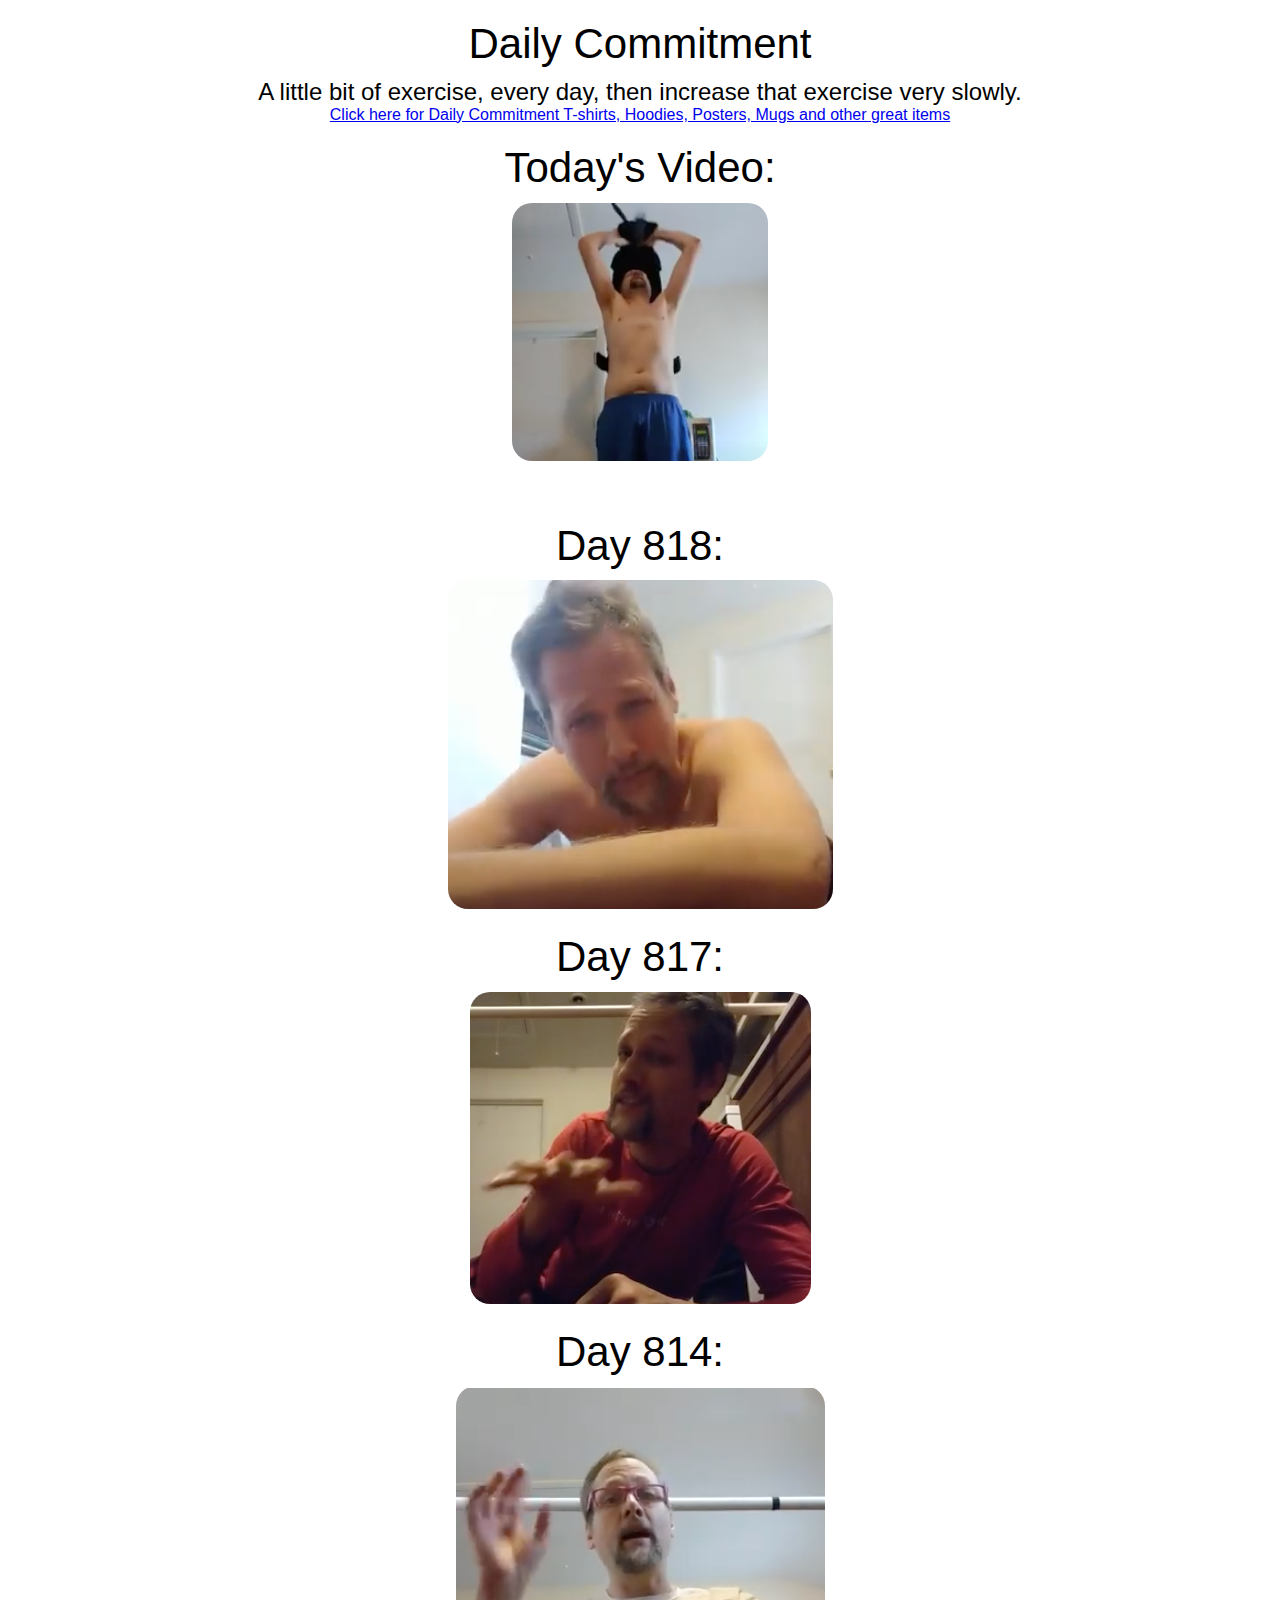
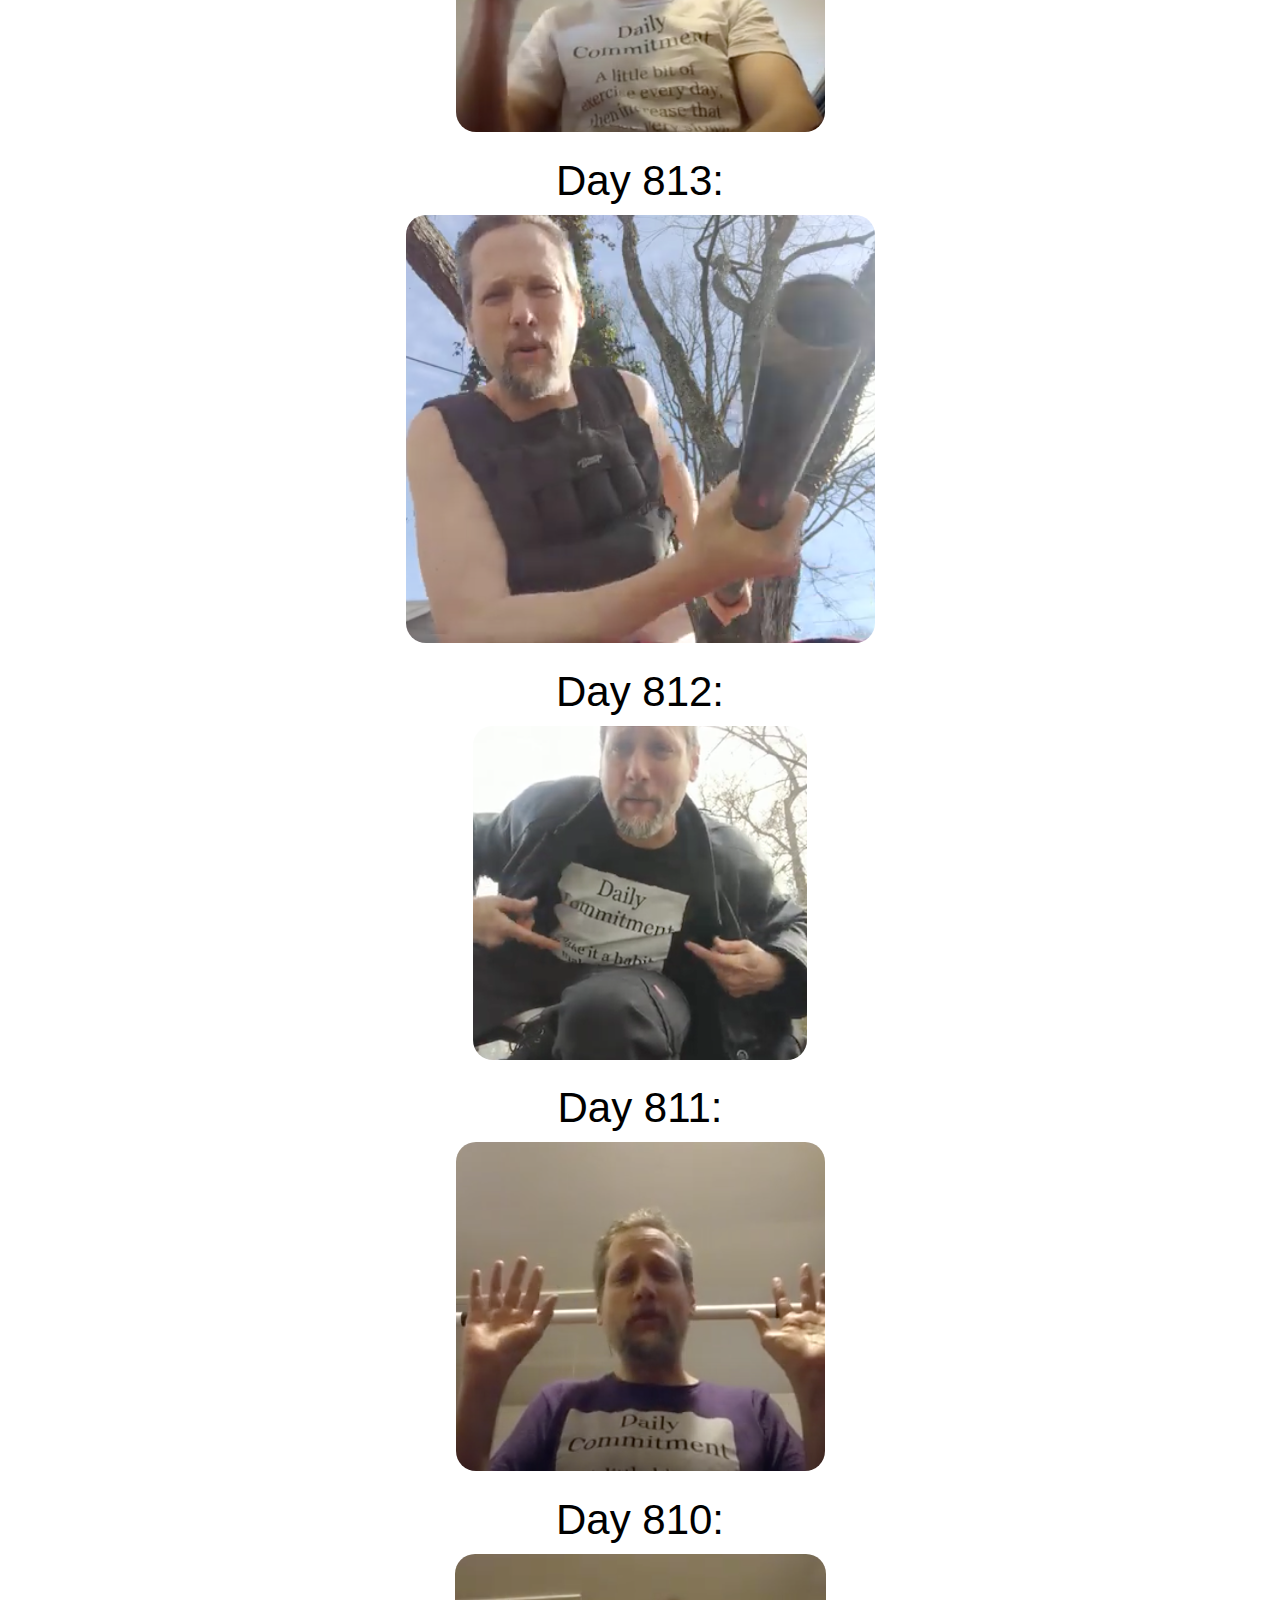
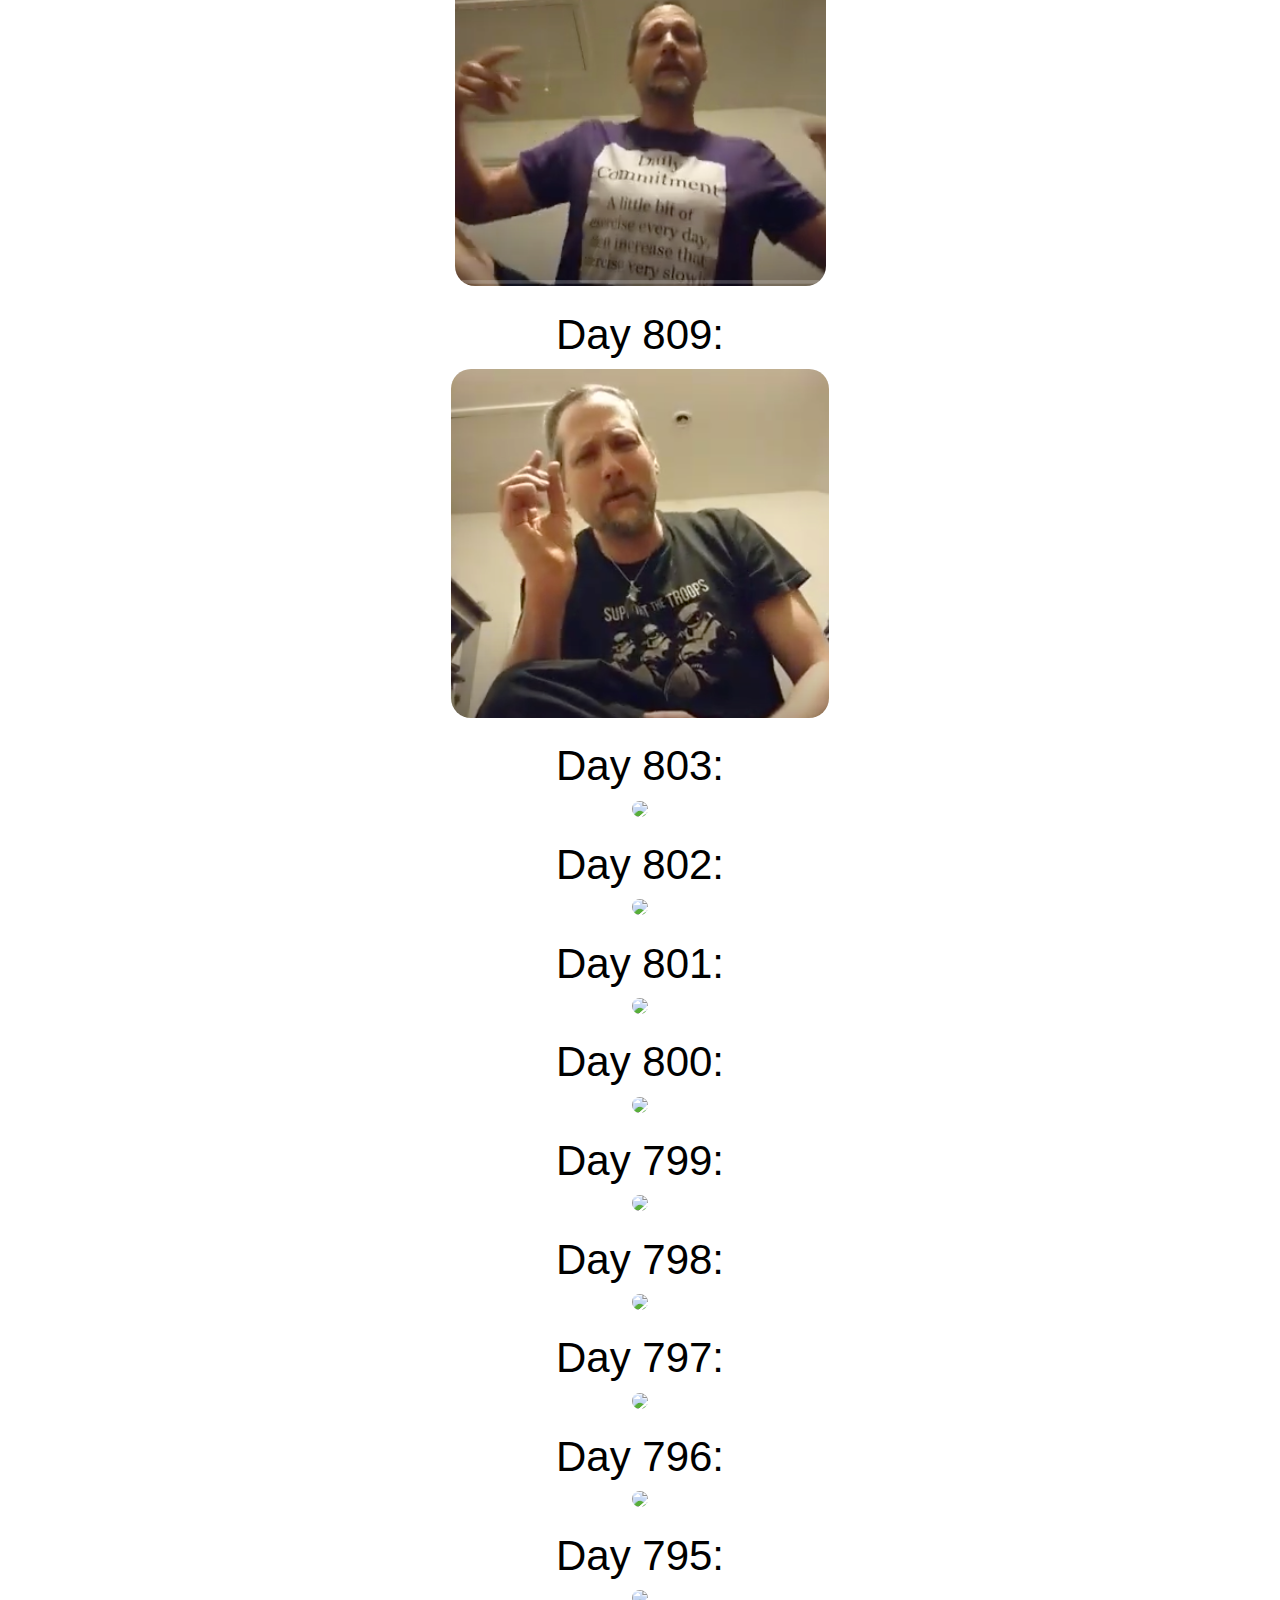
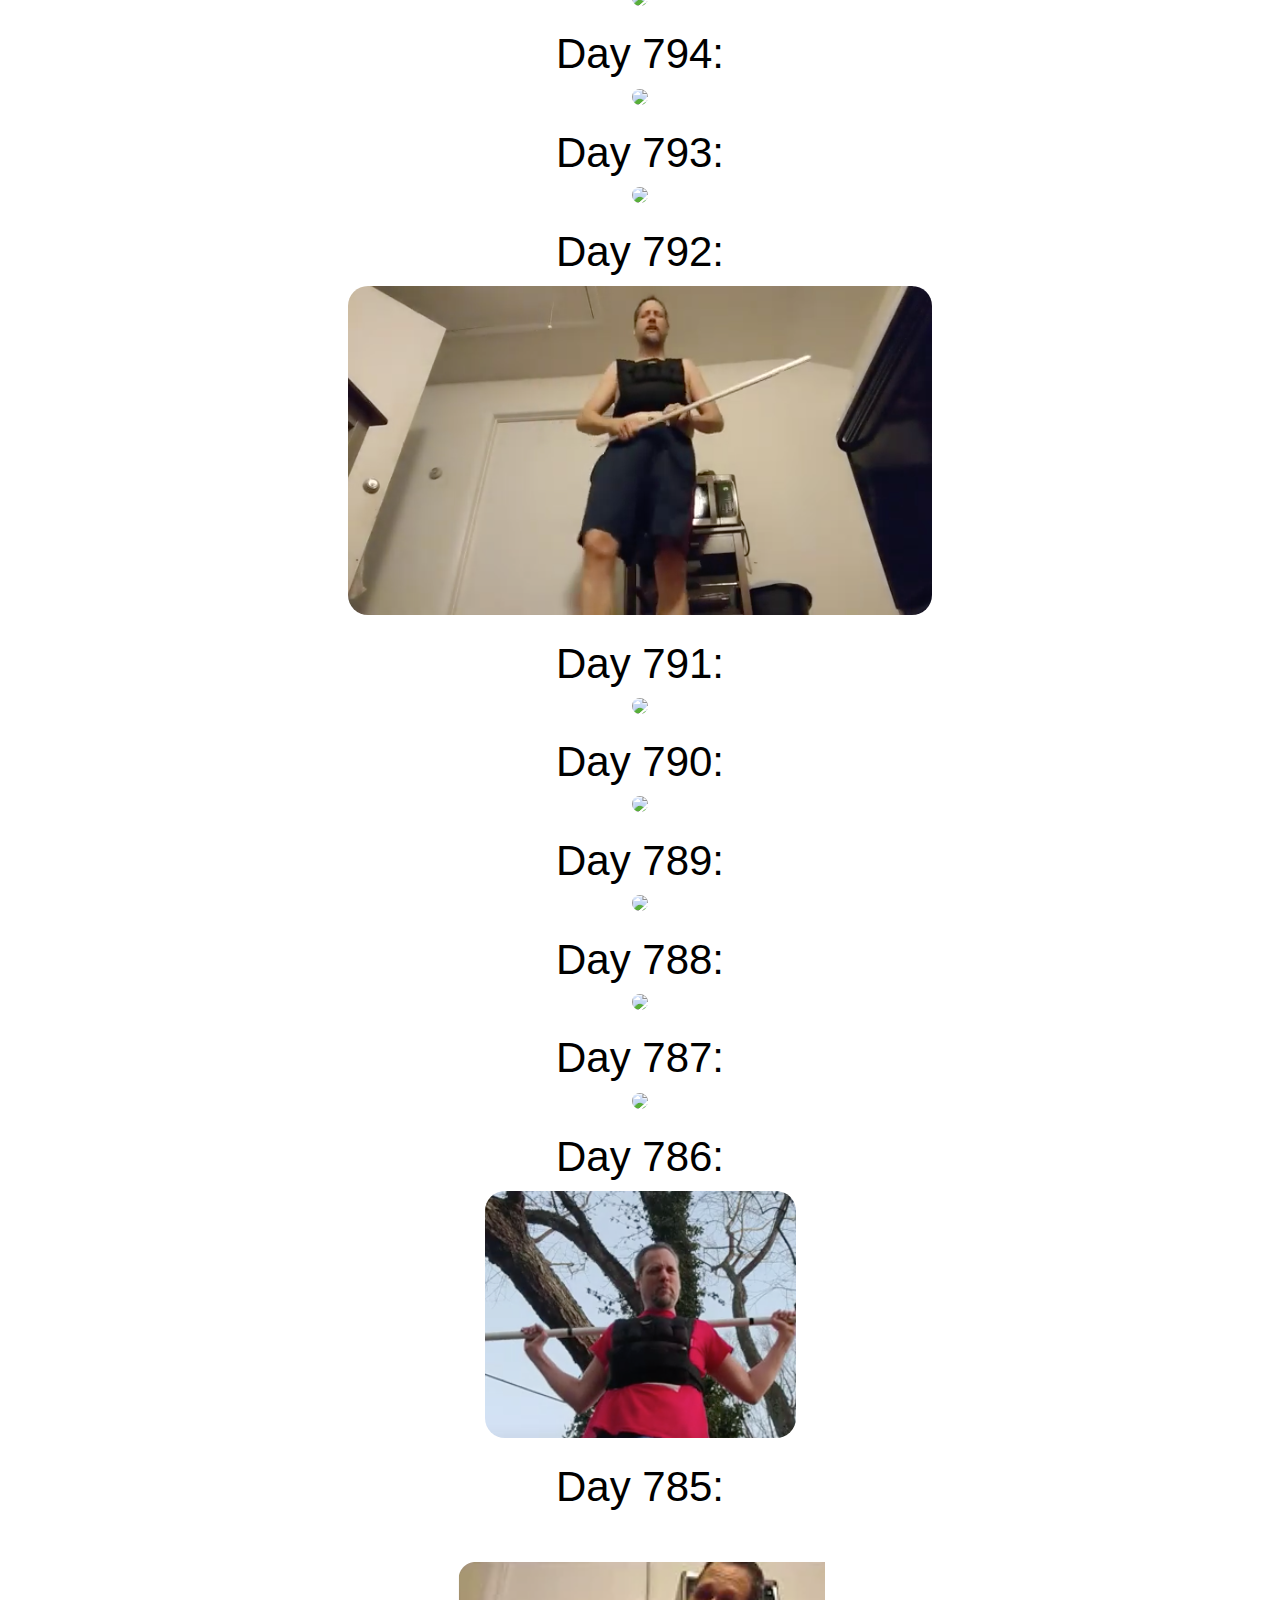
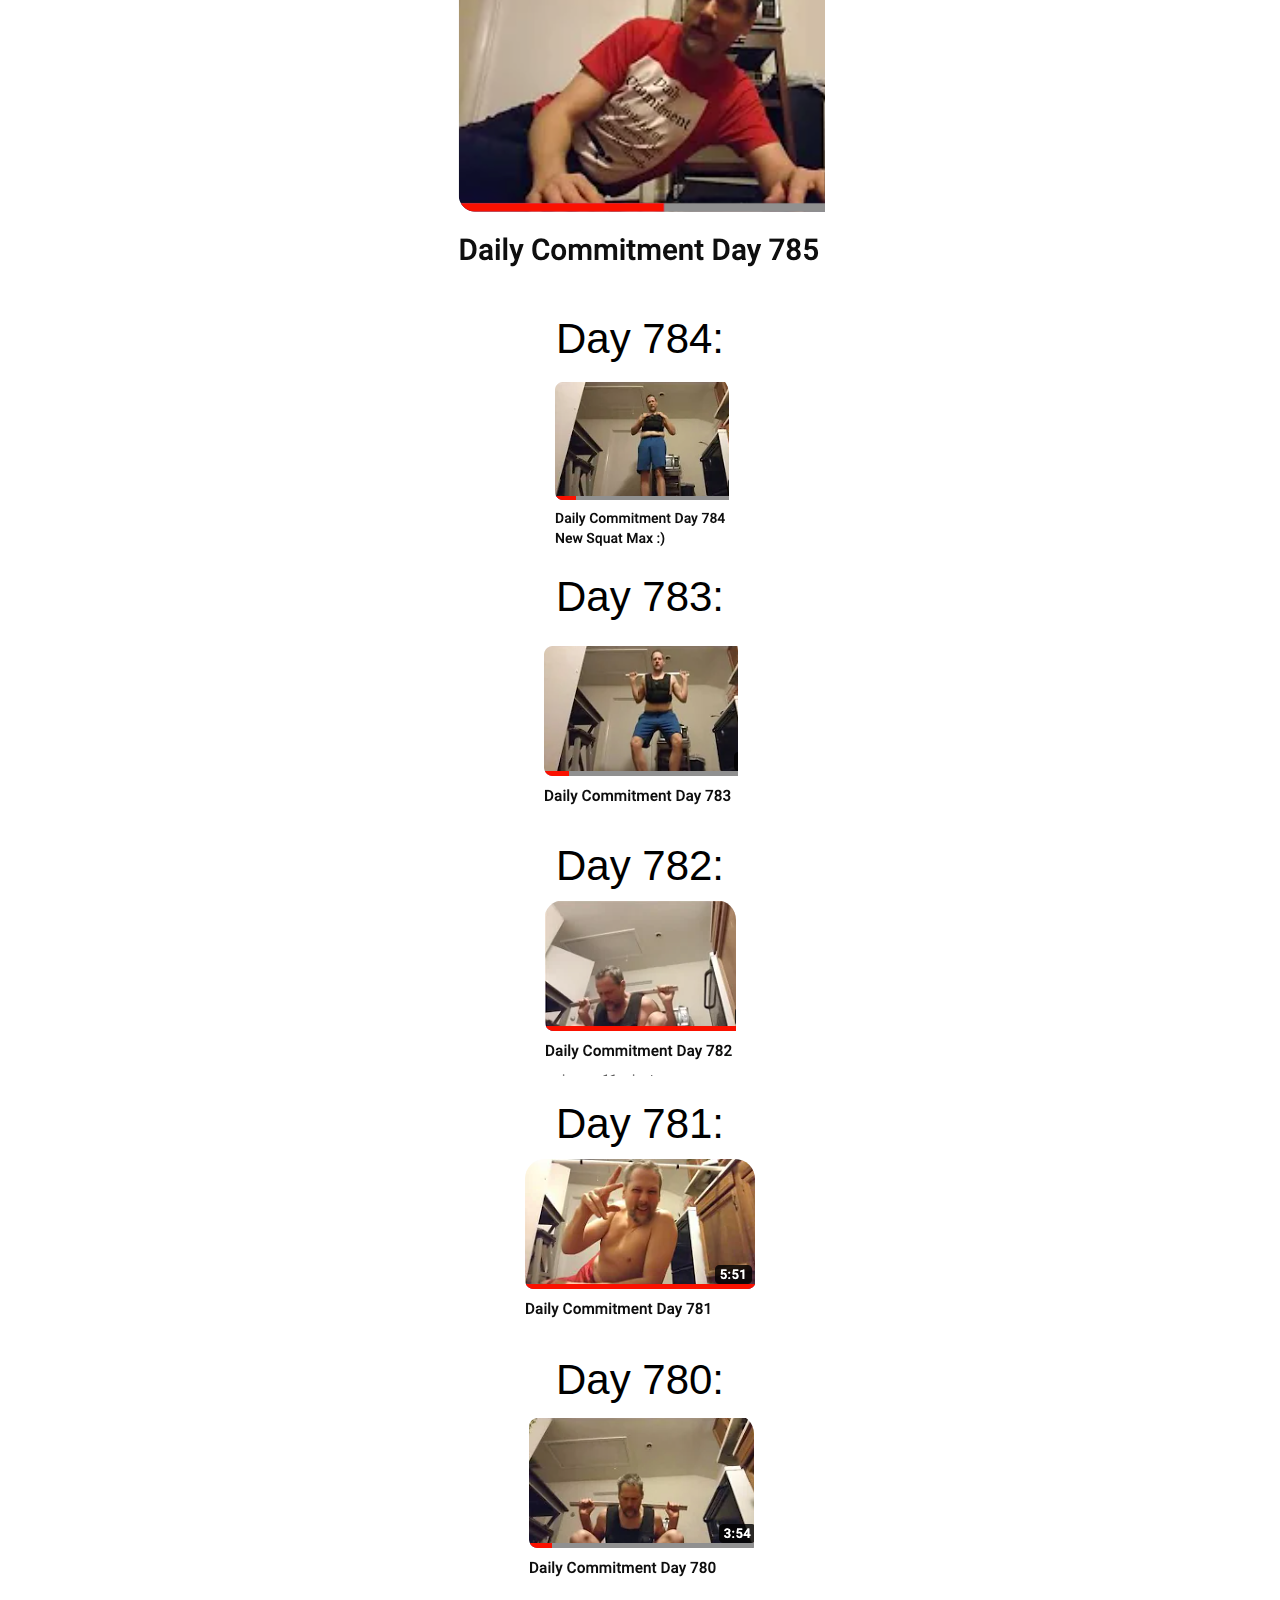
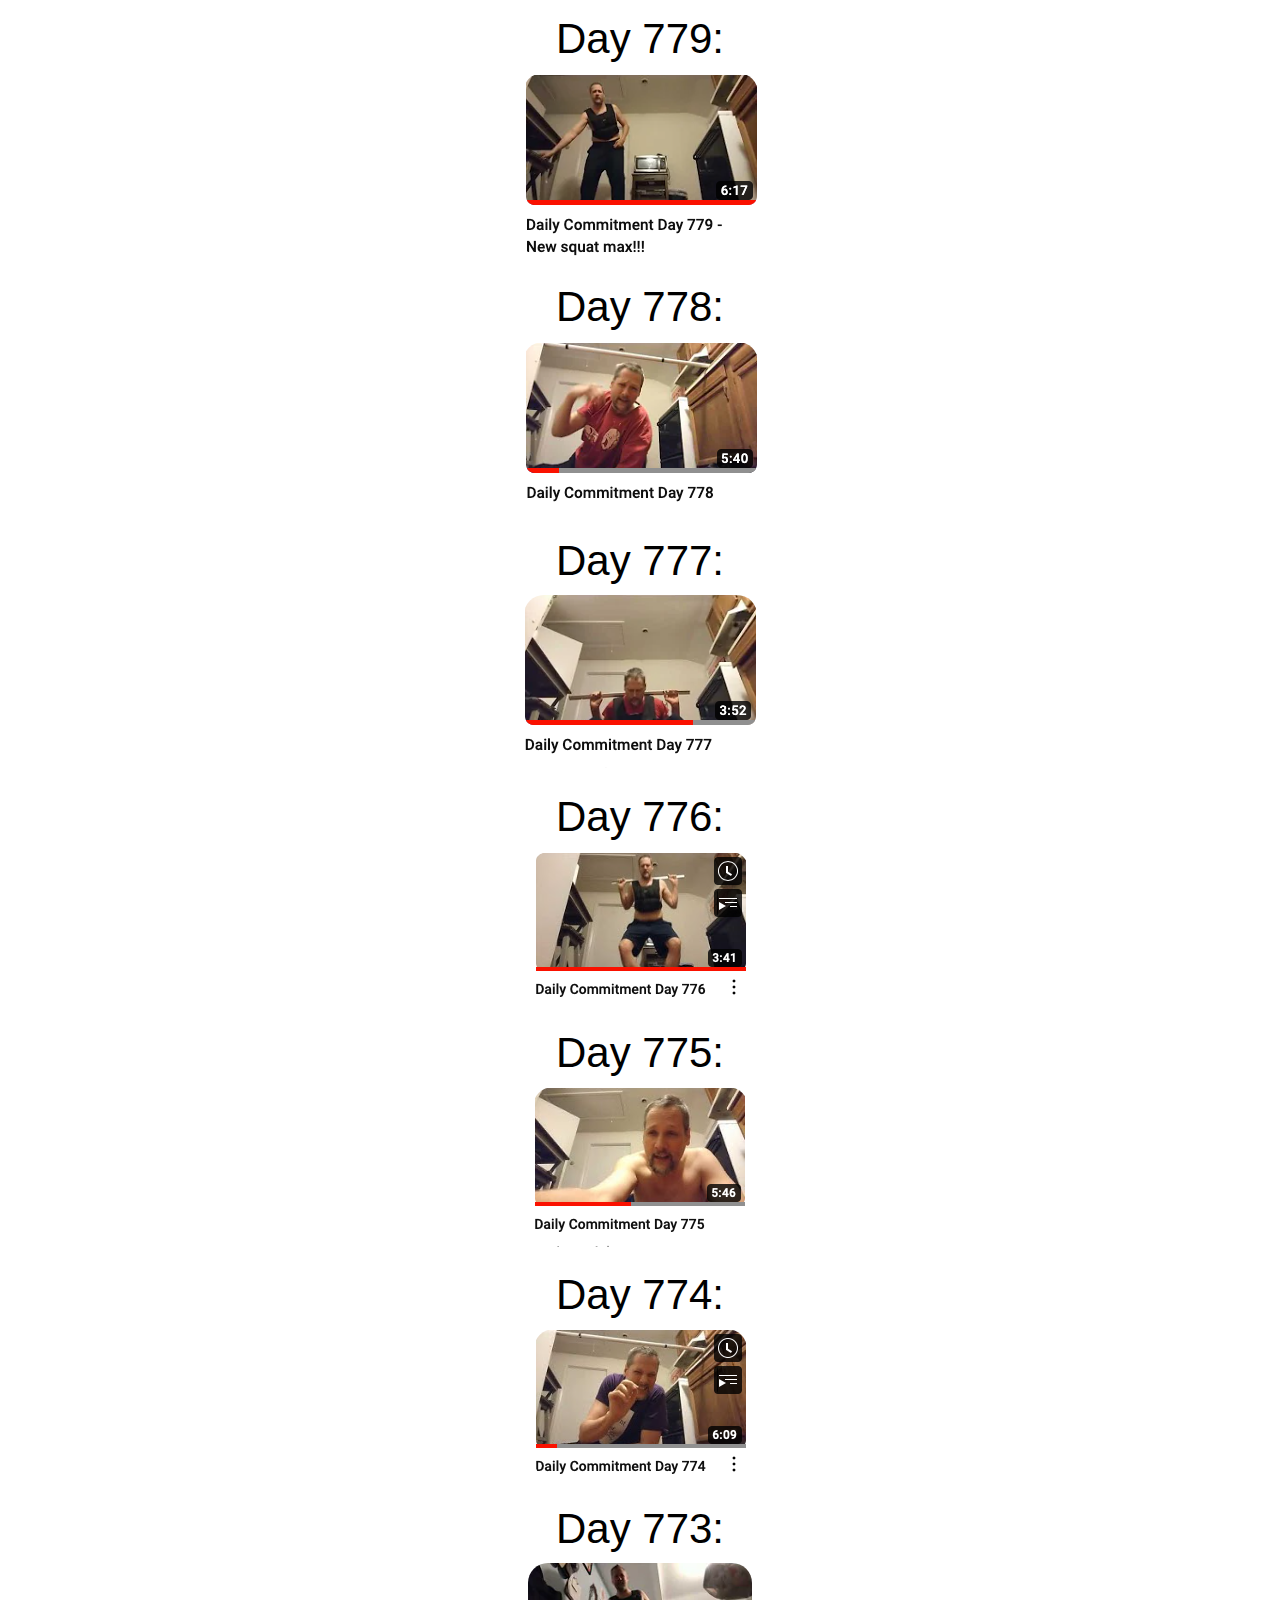
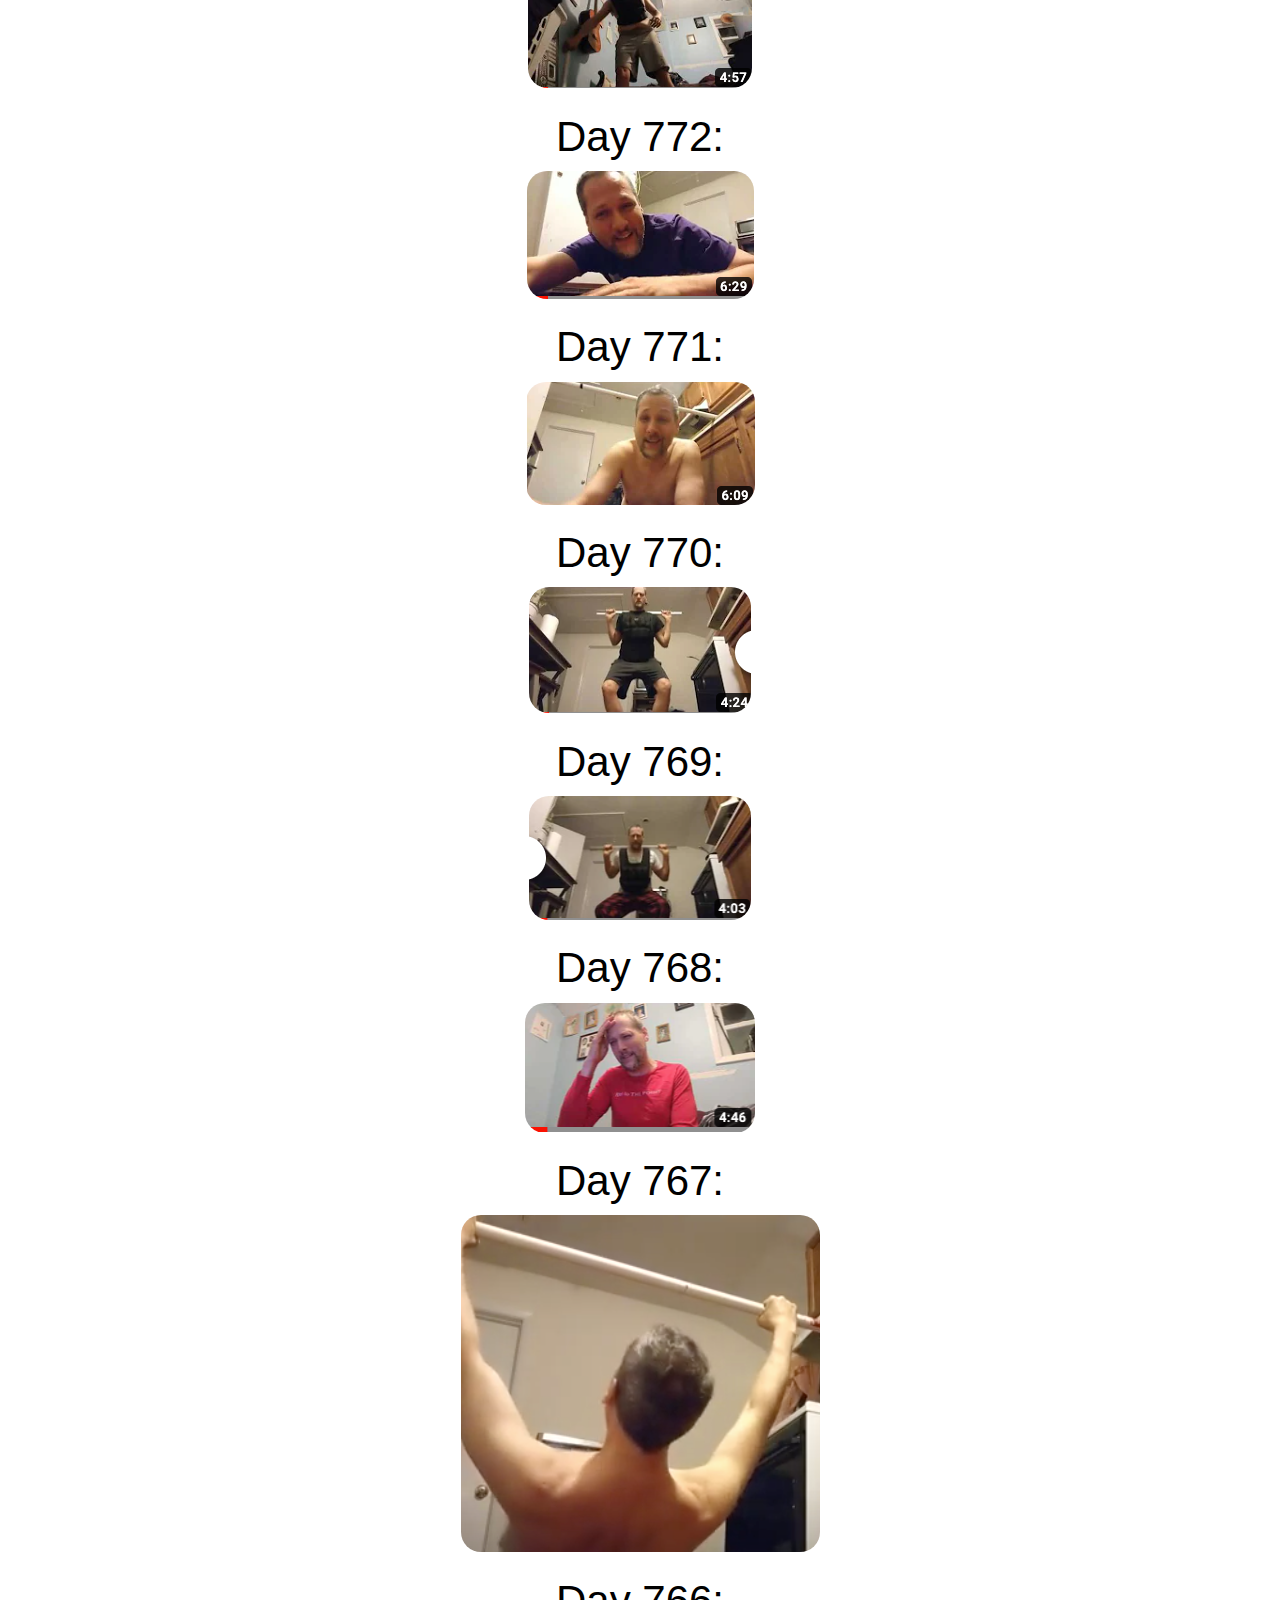
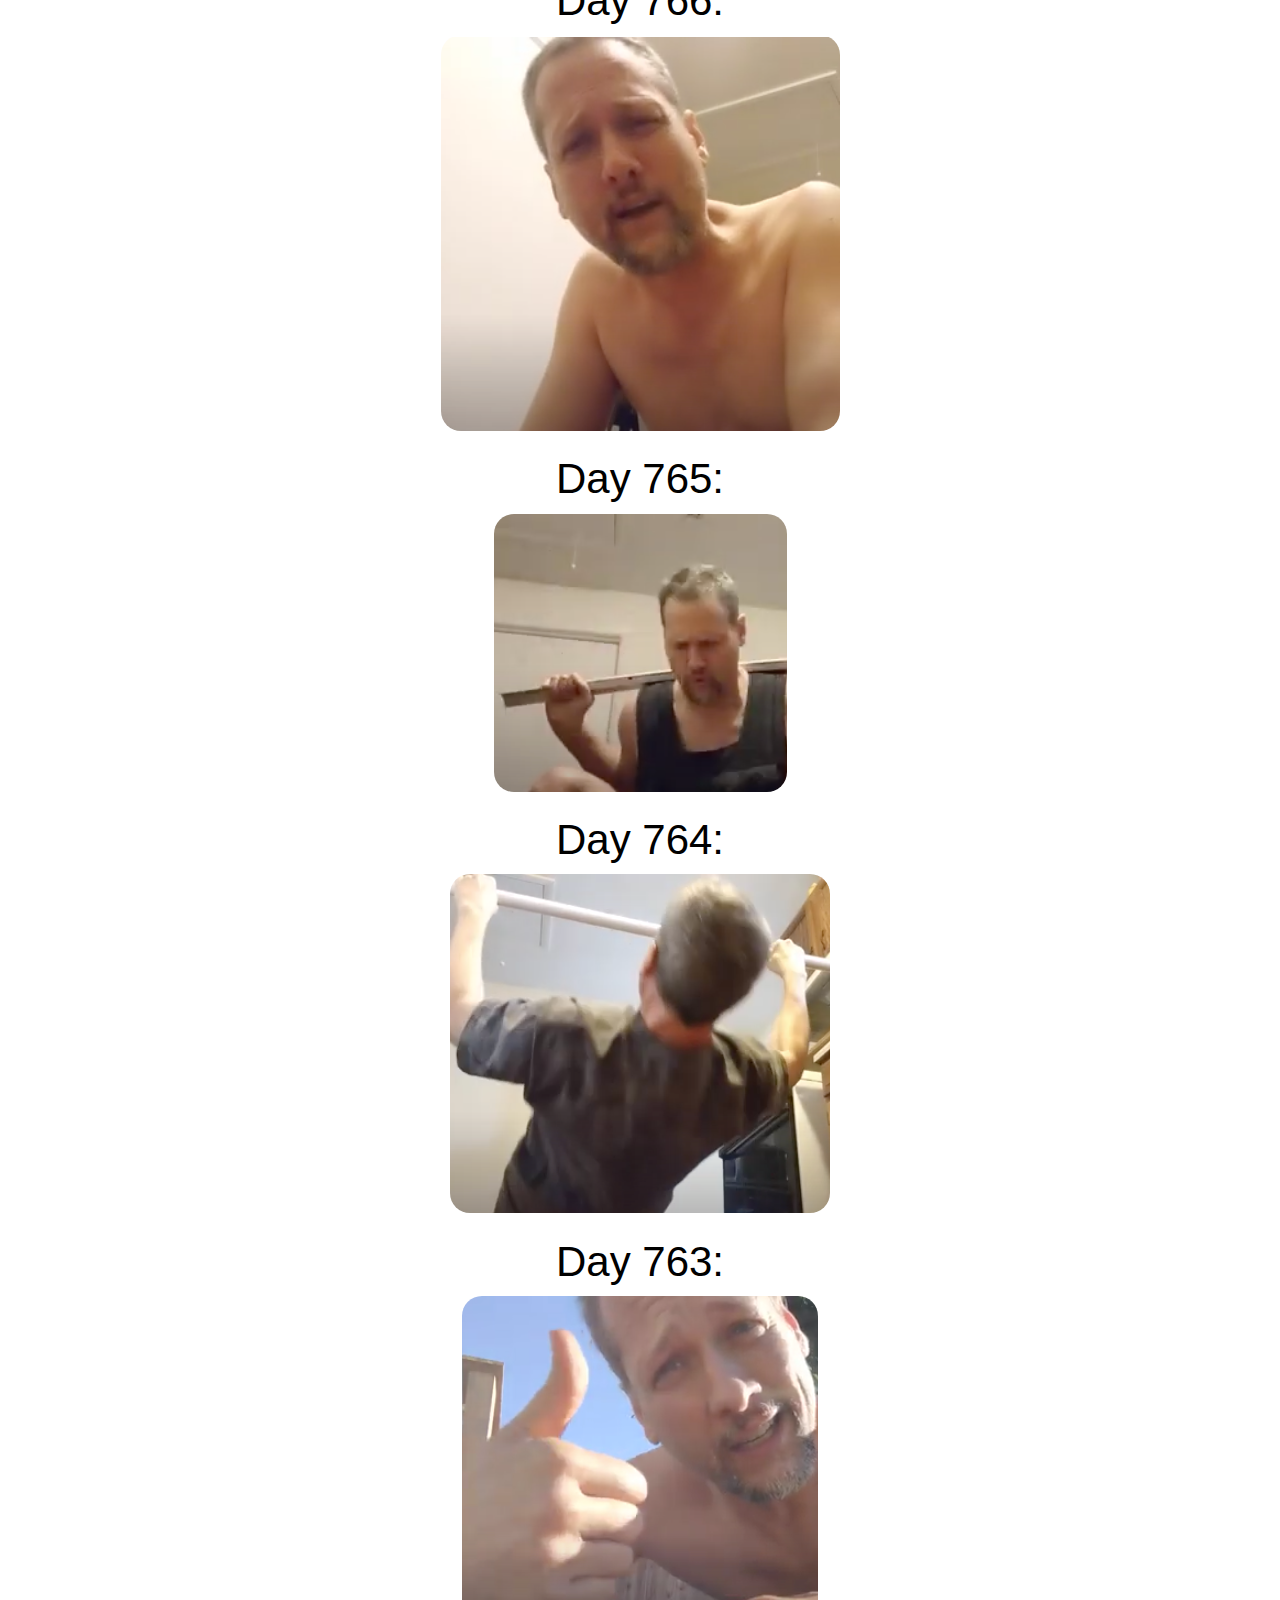
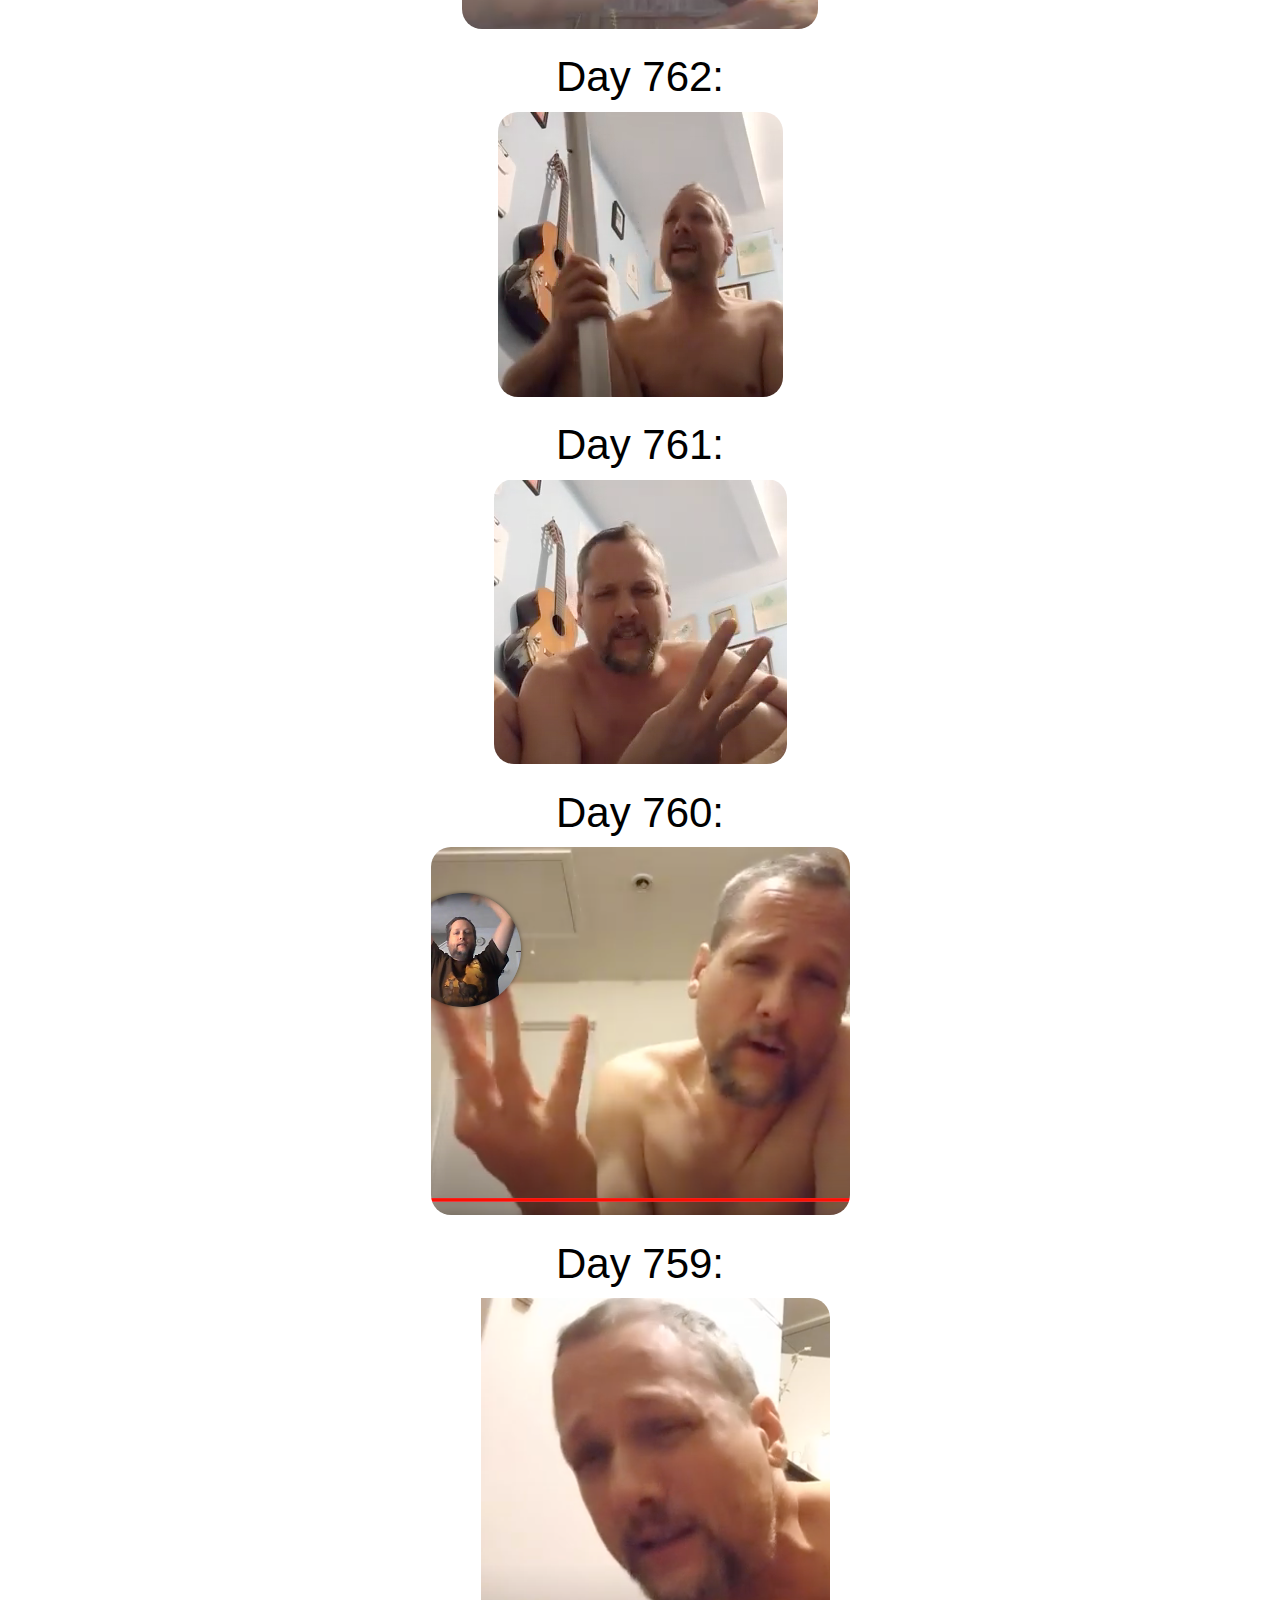
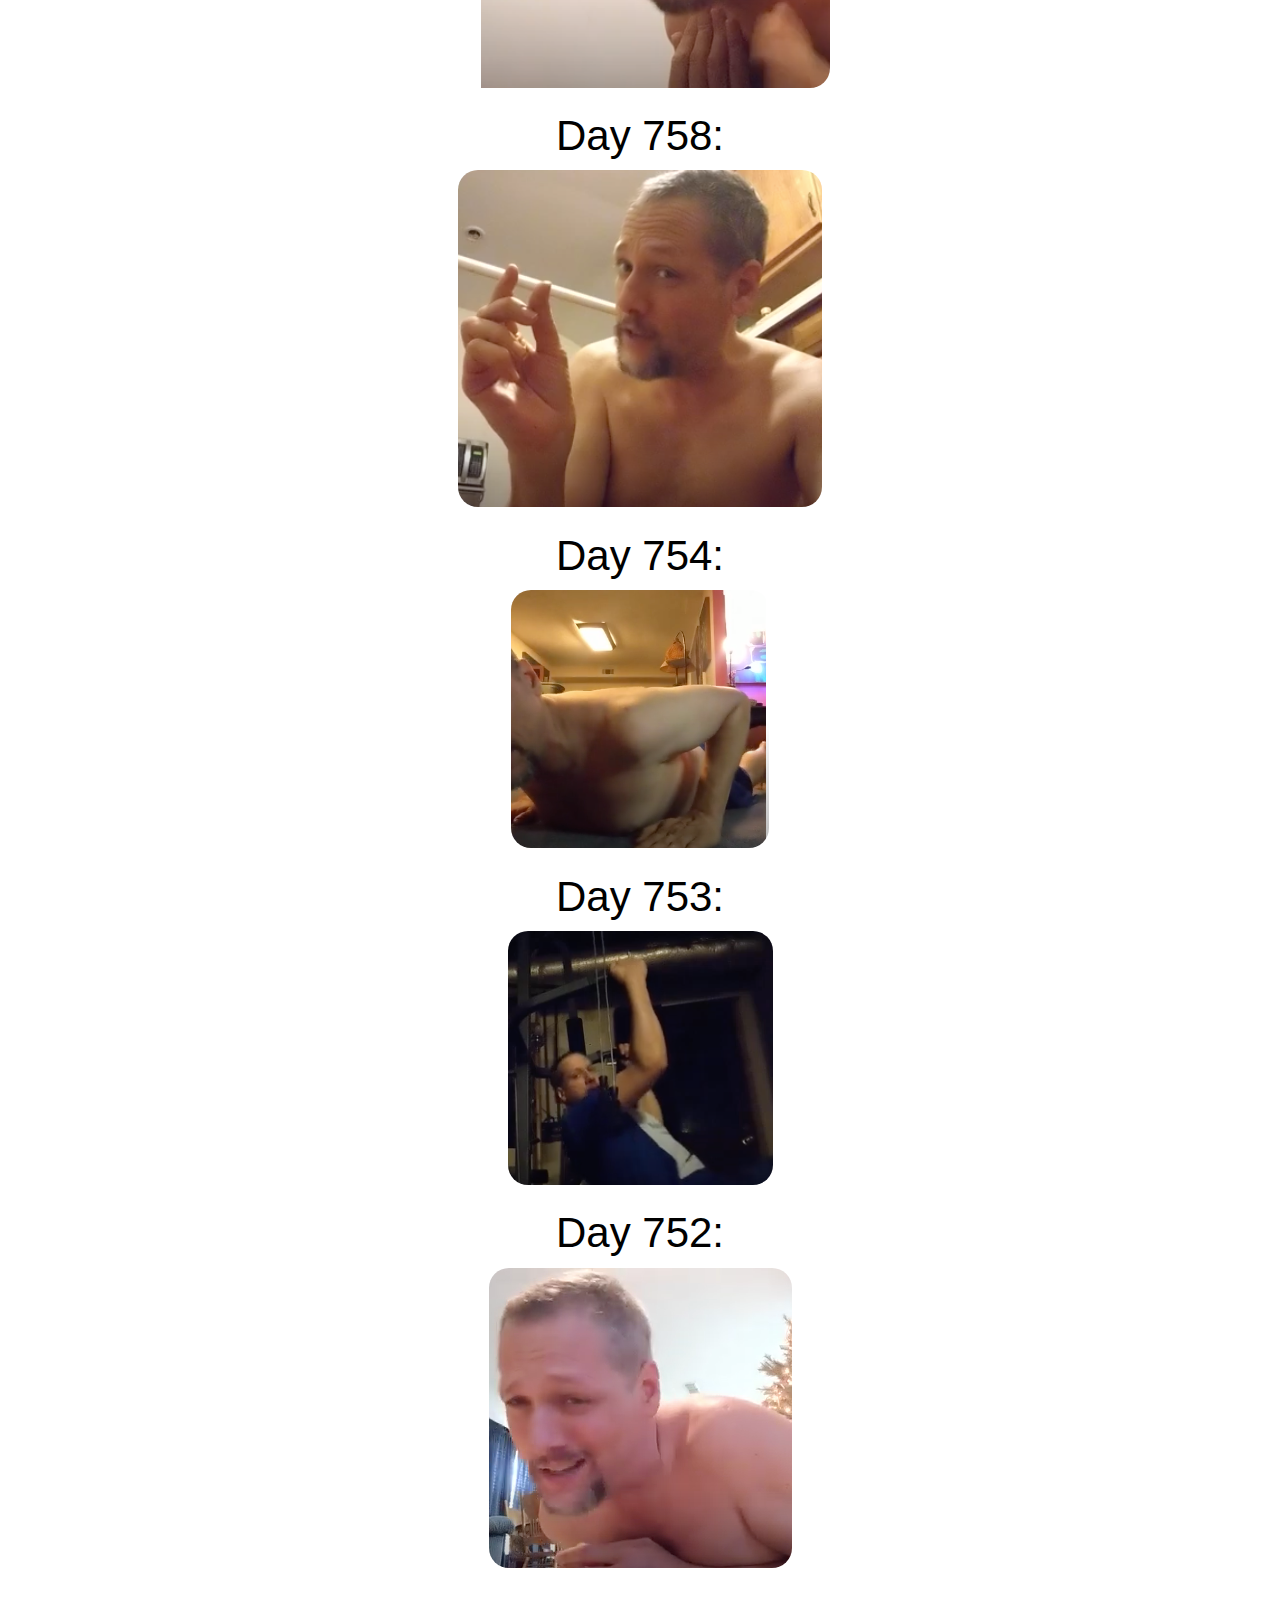
==== commit 286c3b4f: "next day's vid" ====
--- a/index.html
+++ b/index.html
@@ -18,12 +18,22 @@
 
     <div class="title">Today's Video:</div>
     <div class="video-holder">
-      <a href="https://www.youtube.com/watch?v=msuMMMTfHKs"> <img src="video_thumbnails/day_817.png"> </a>
+      <a href="https://www.youtube.com/watch?v=WcERAbiPcdc"> <img src="video_thumbnails/day_819.png"> </a>
     </div>
 
     <br>
    
     <br>
+
+    <div class="title">Day 818:</div>
+    <div class="video-holder">
+      <a href="https://www.youtube.com/watch?v=314apxR11jw"> <img src="video_thumbnails/day_818.png"> </a>
+    </div>
+
+    <div class="title">Day 817:</div>
+    <div class="video-holder">
+      <a href="https://www.youtube.com/watch?v=msuMMMTfHKs"> <img src="video_thumbnails/day_817.png"> </a>
+    </div>
 
     <div class="title">Day 814:</div>
     <div class="video-holder">
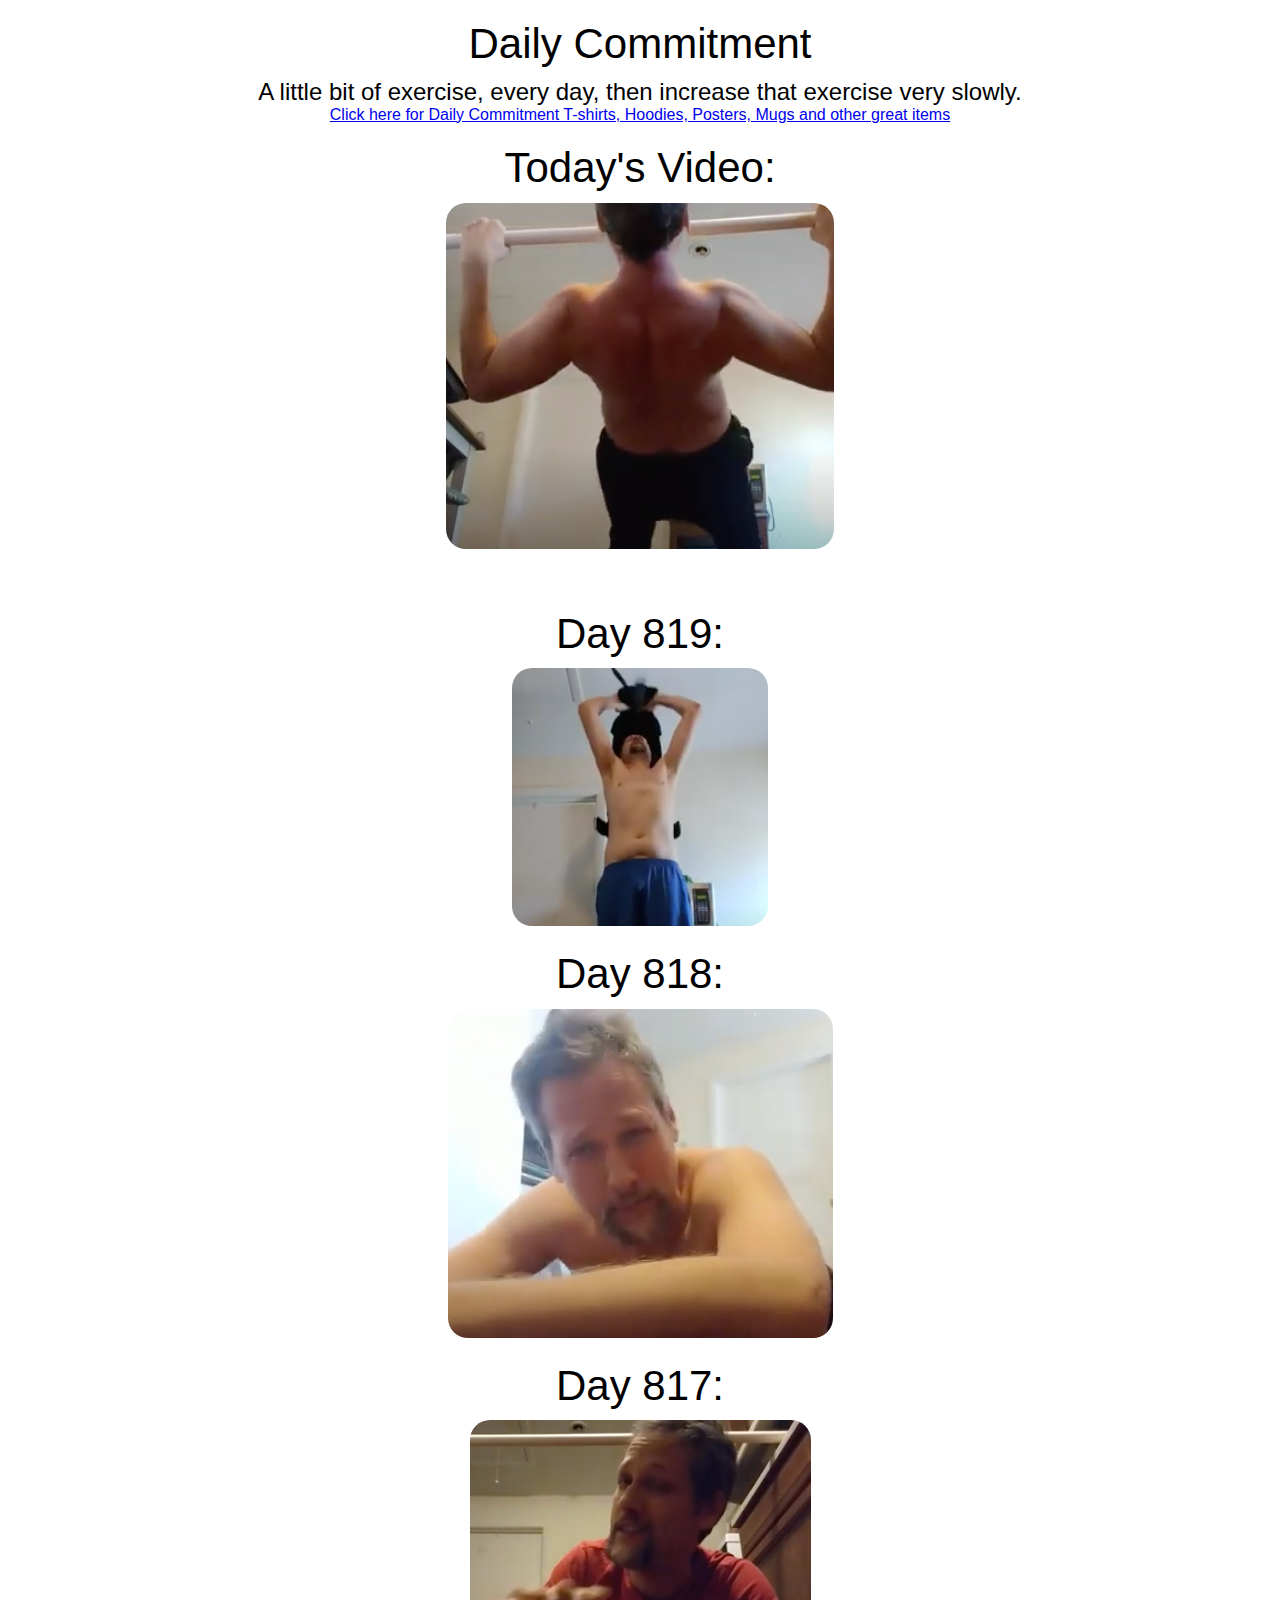
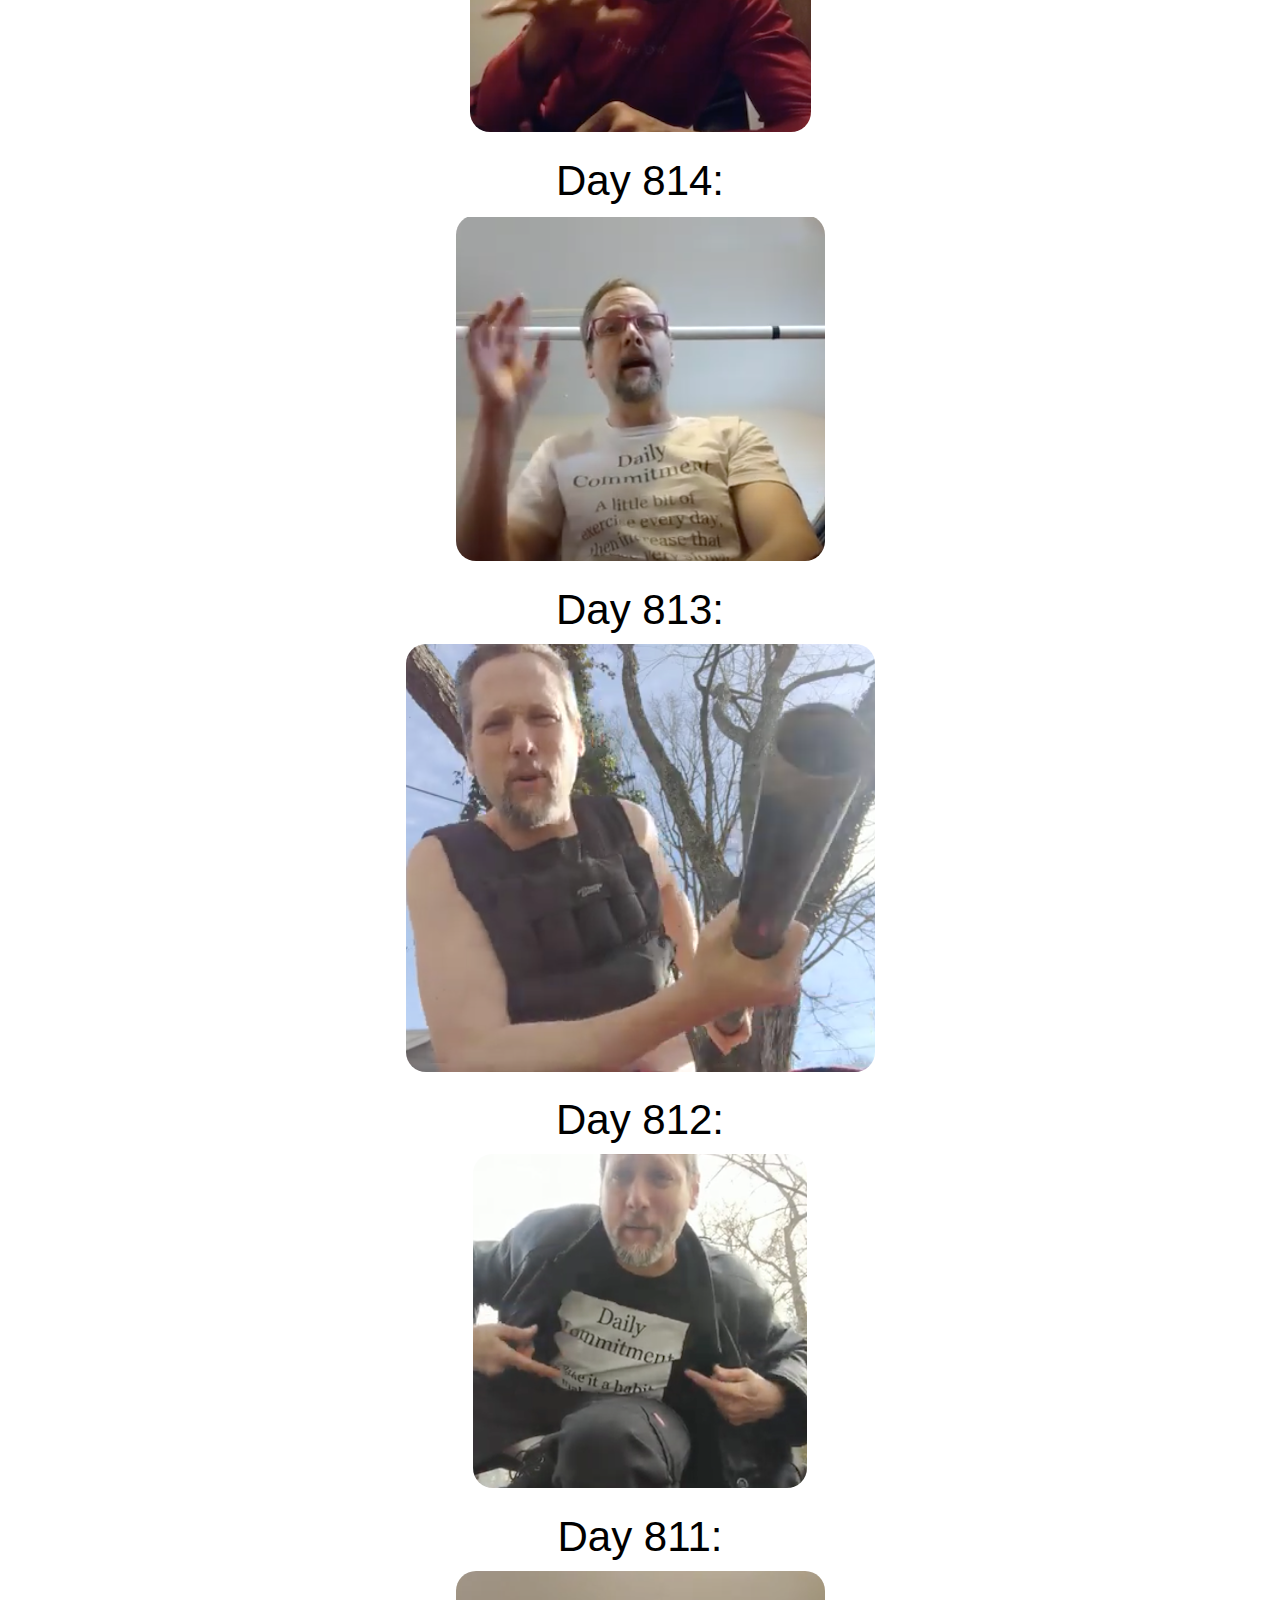
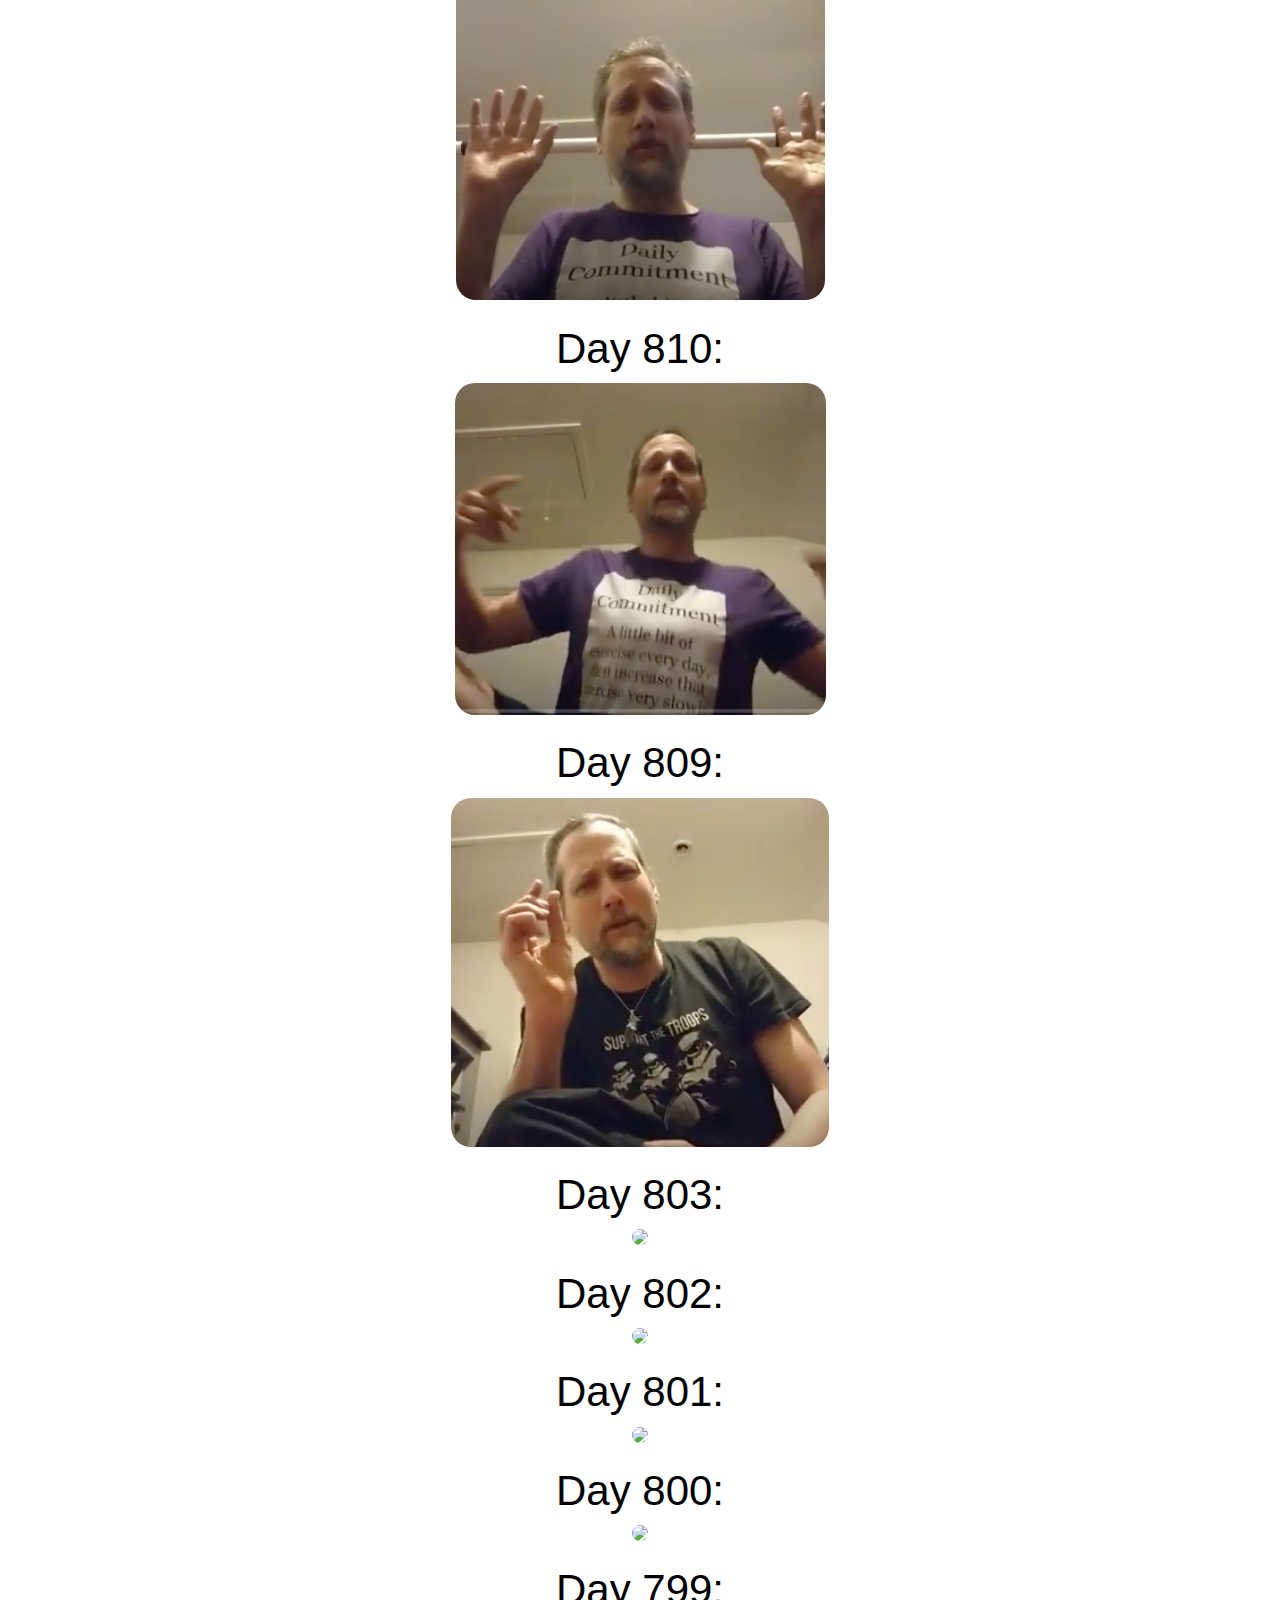
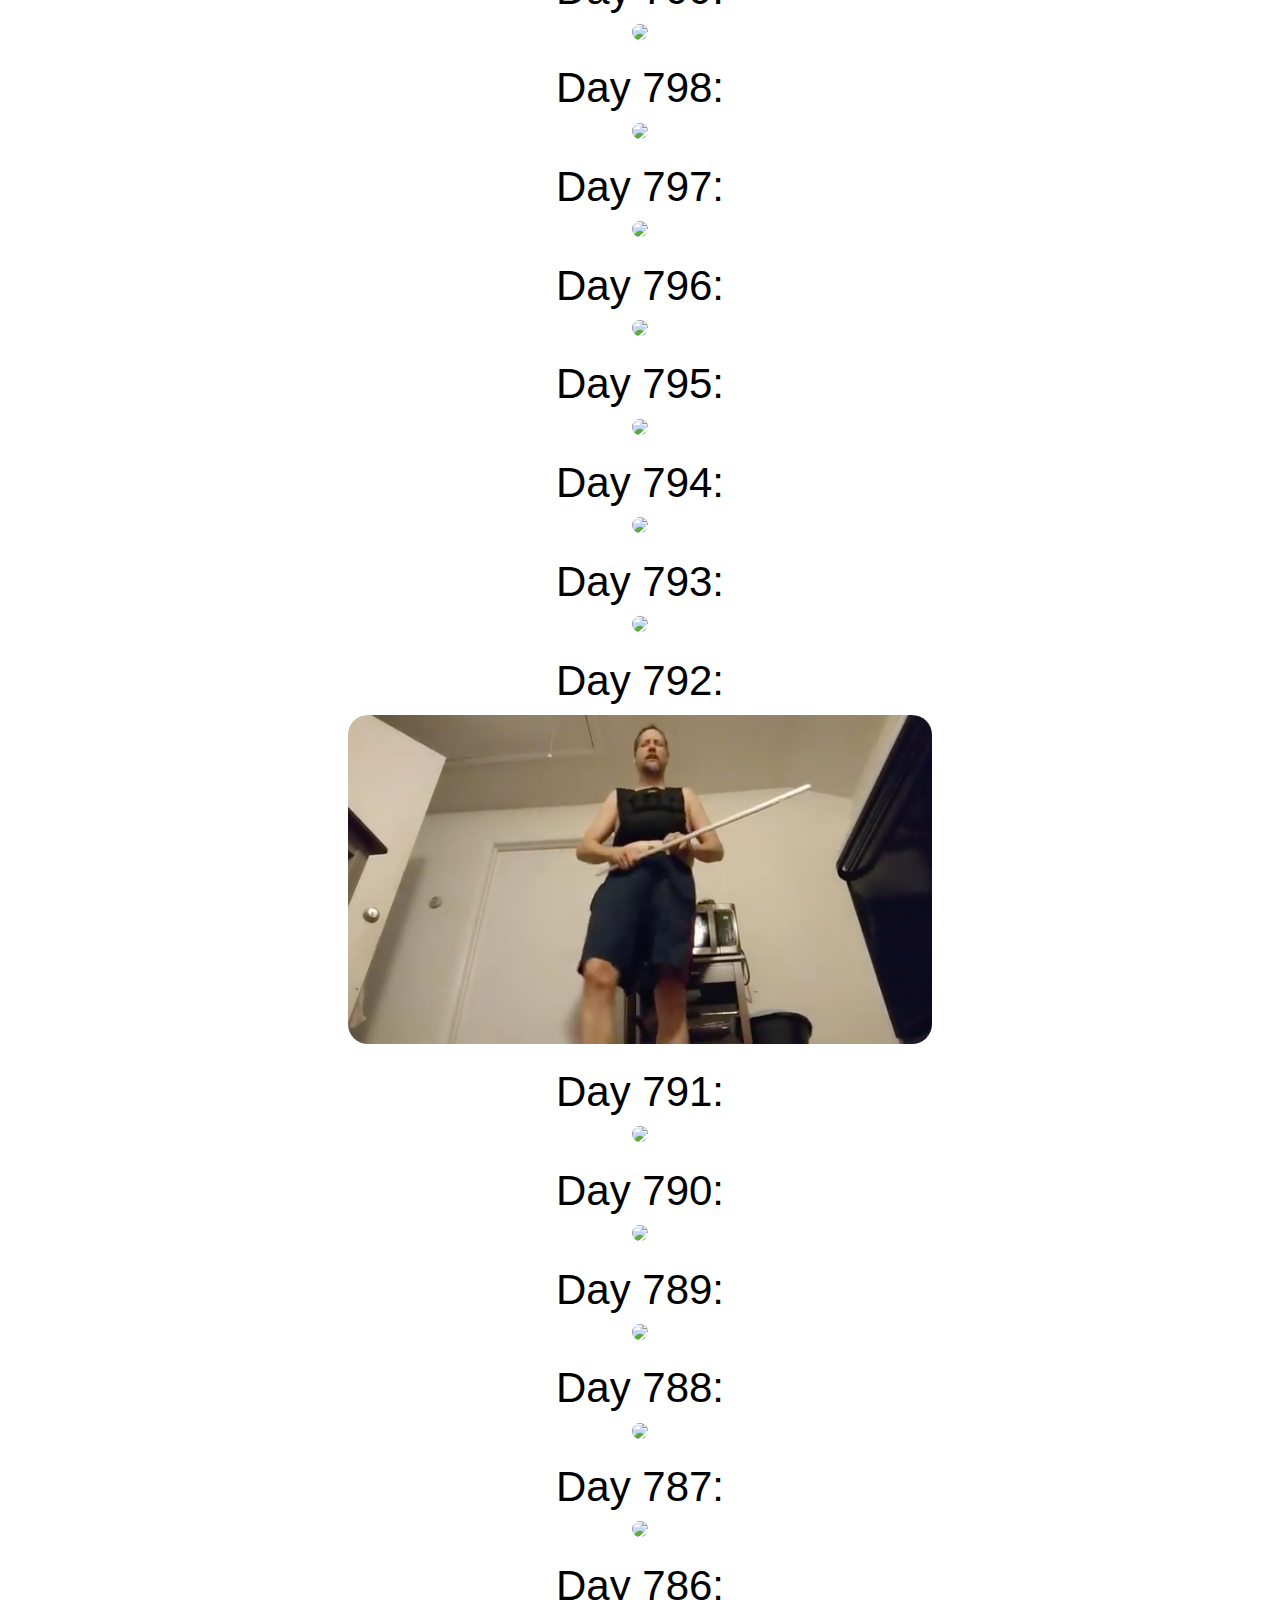
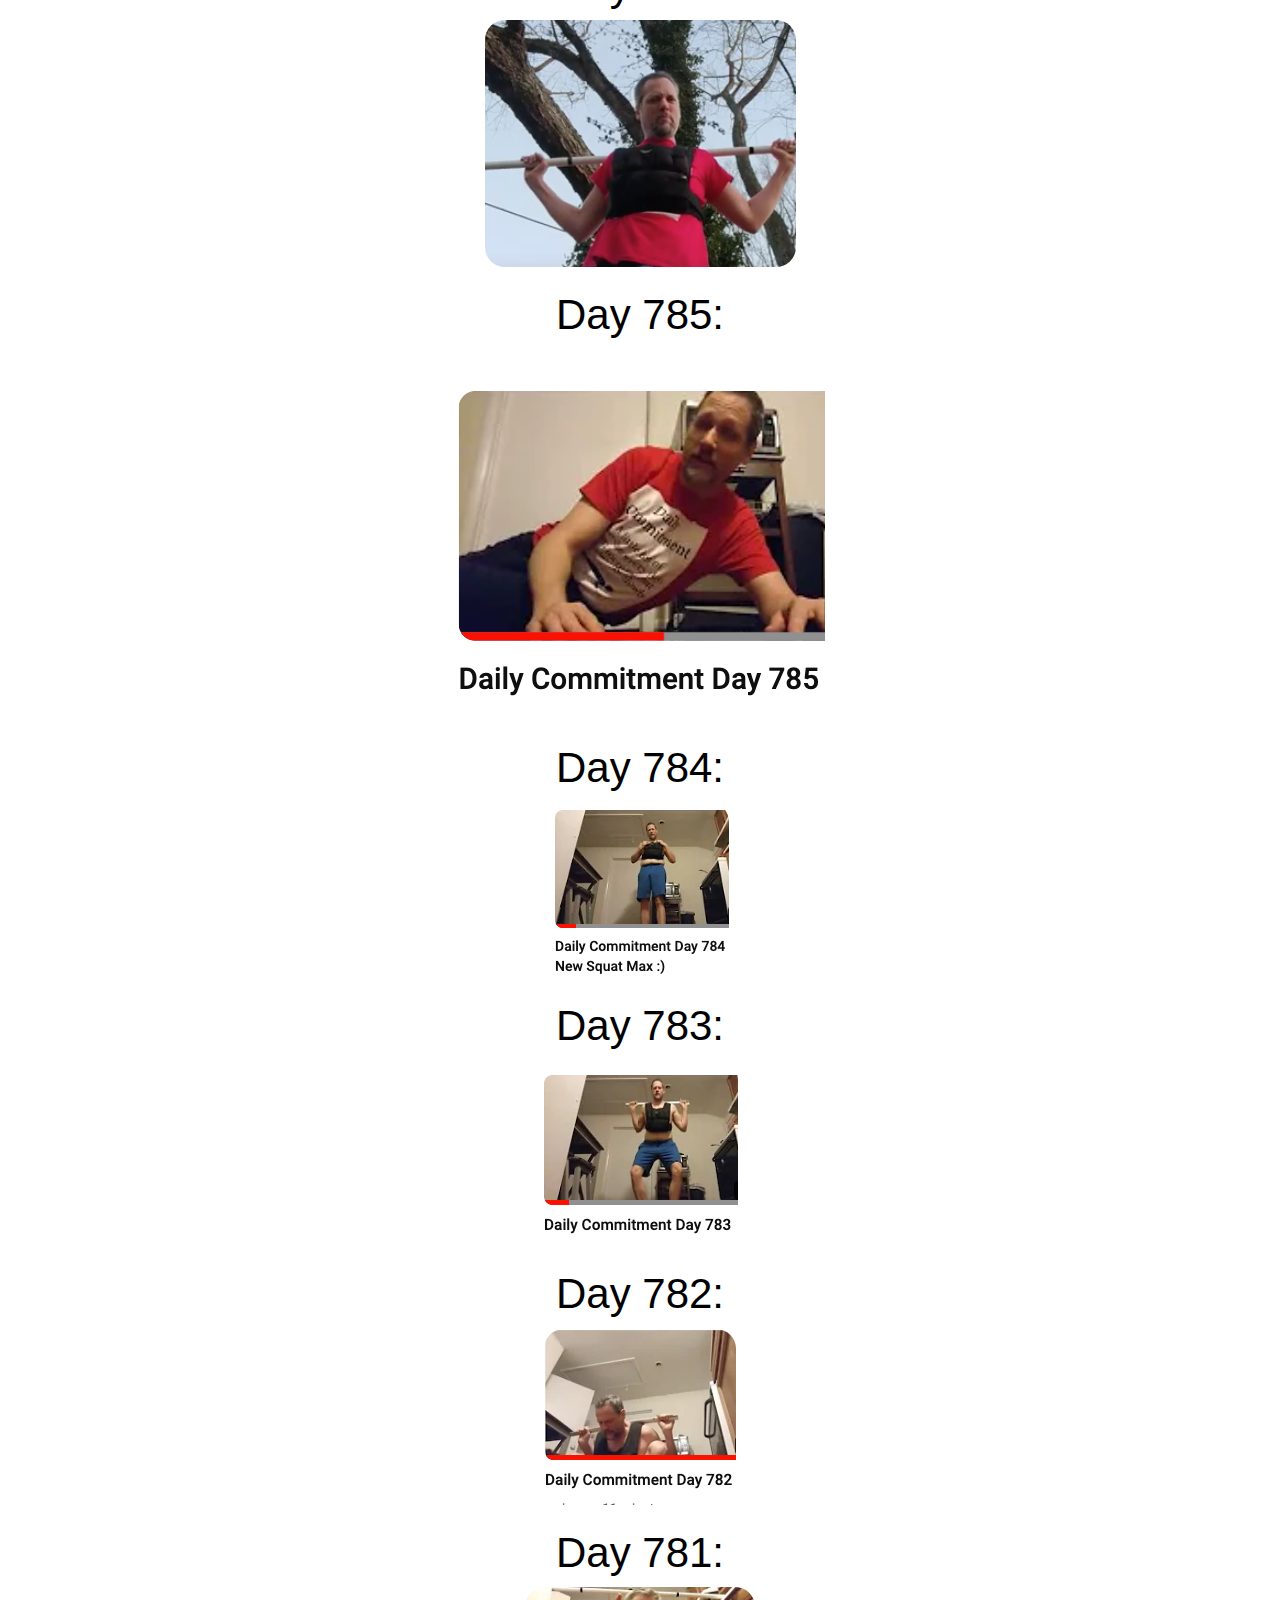
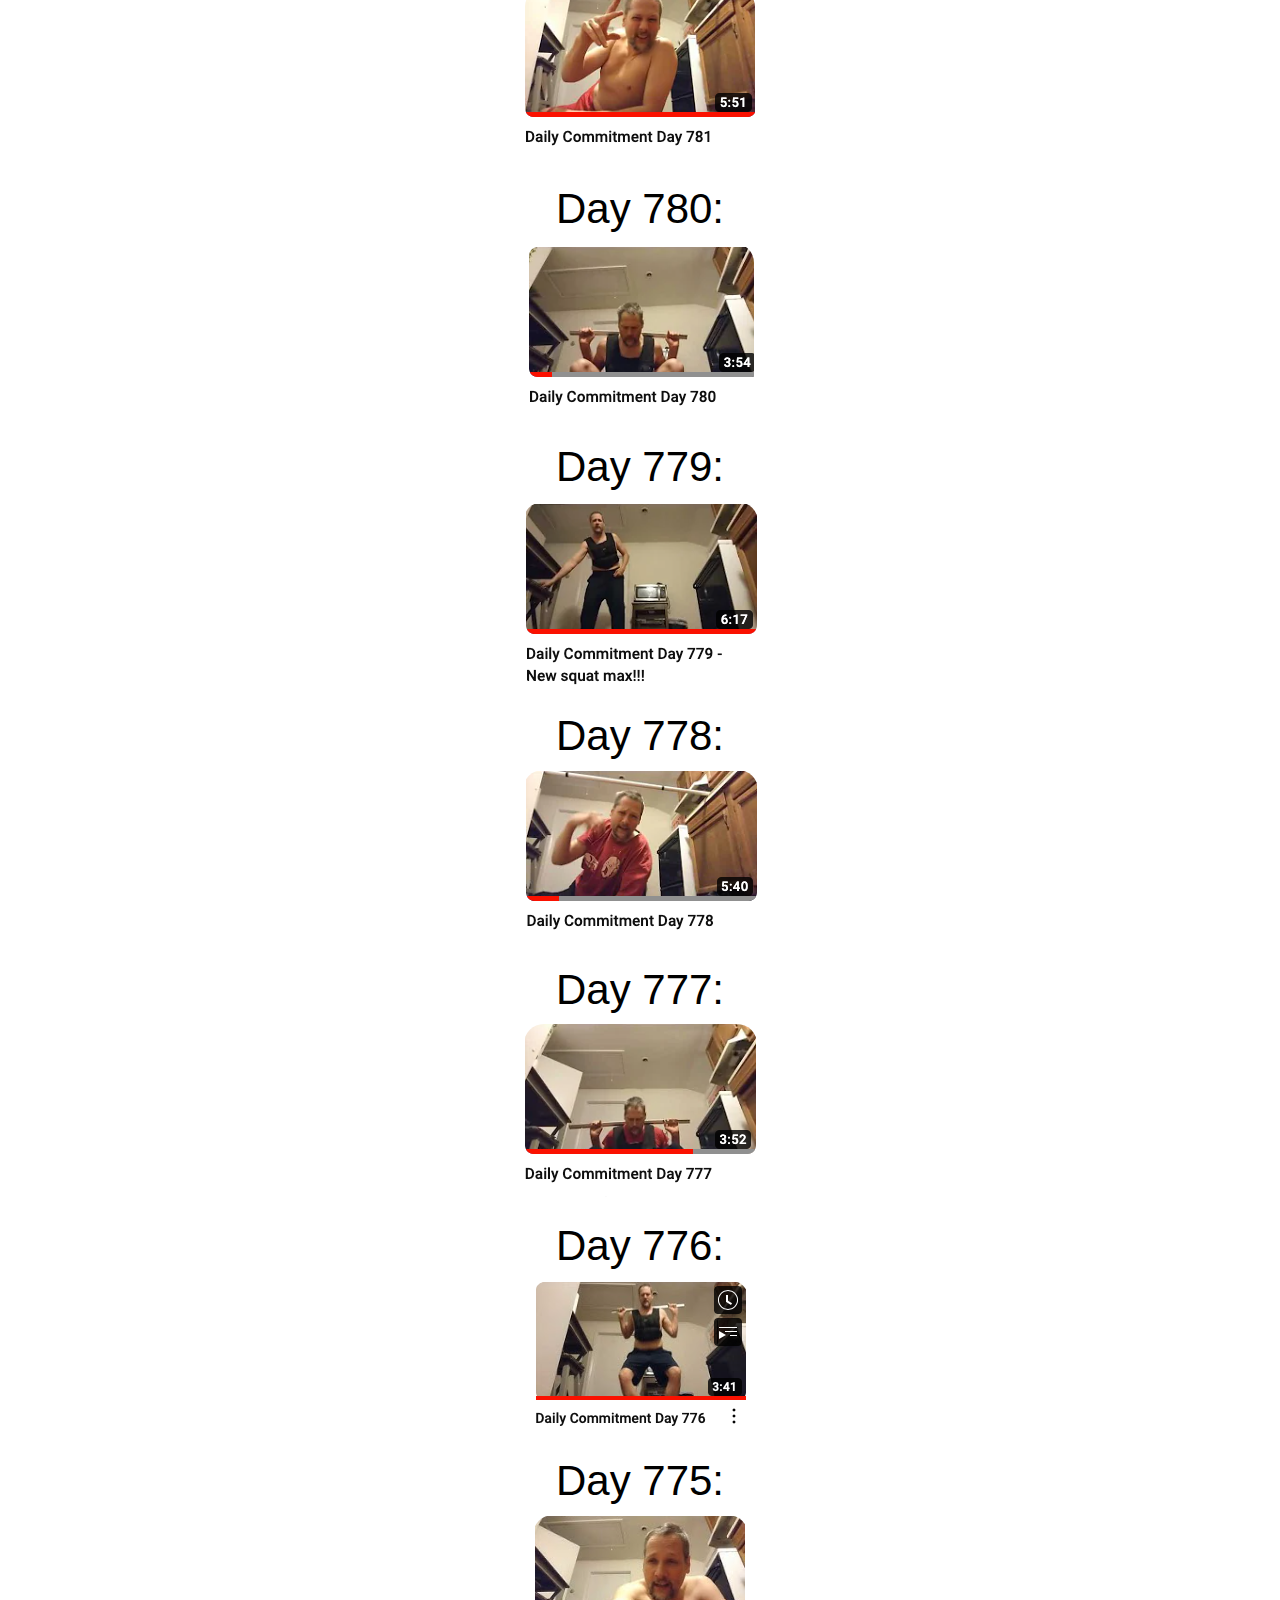
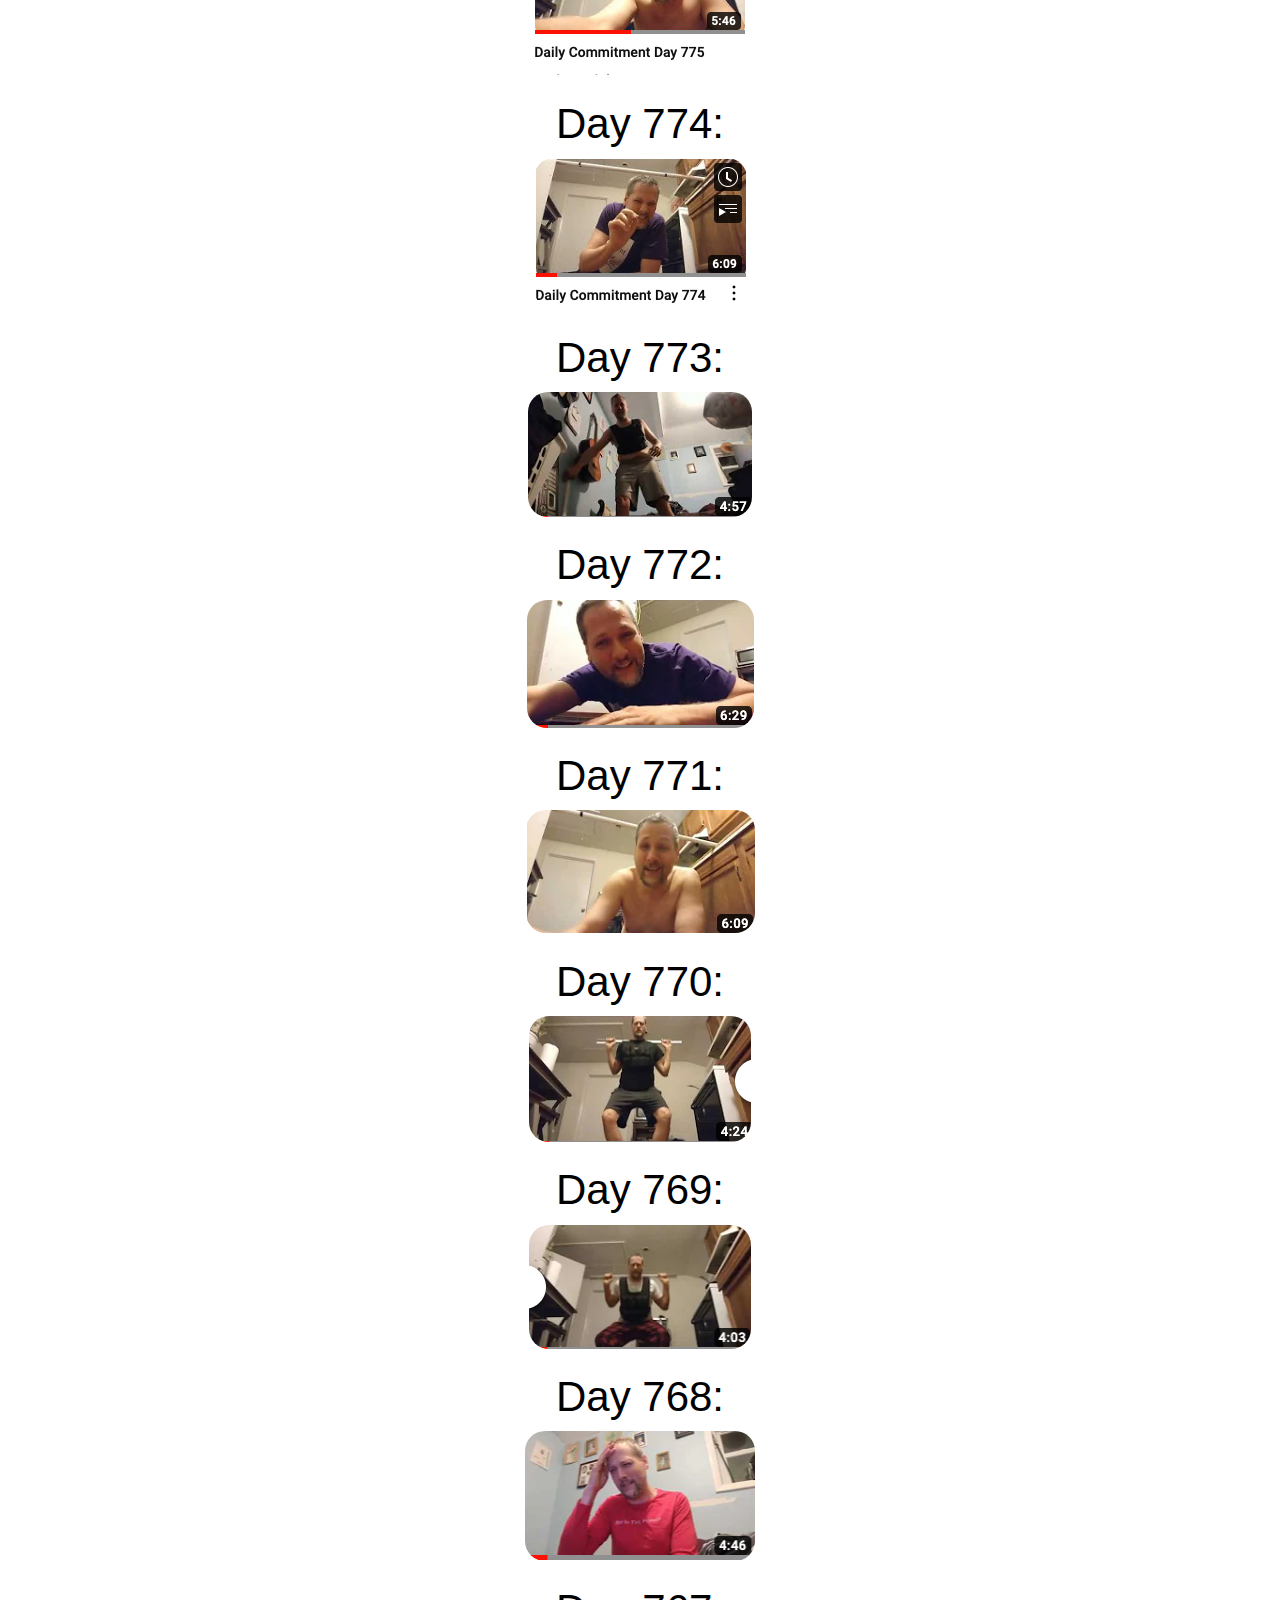
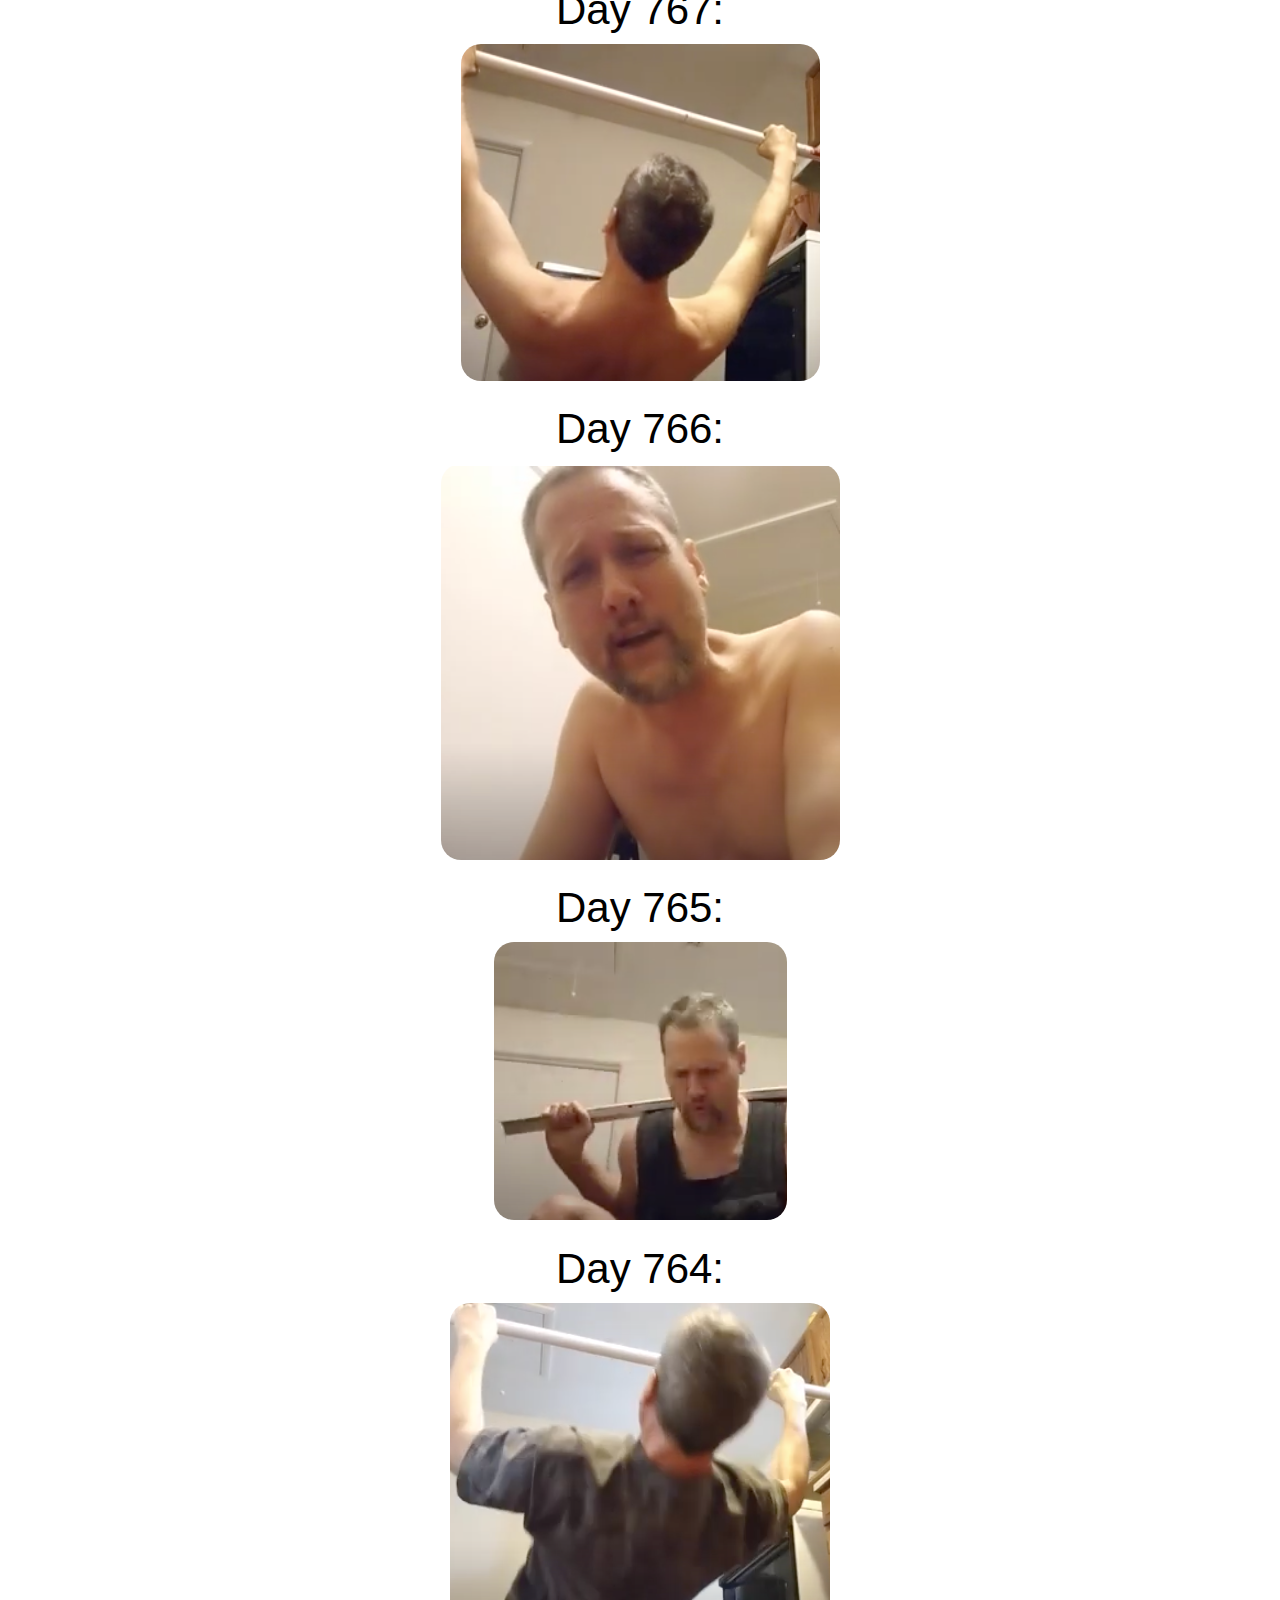
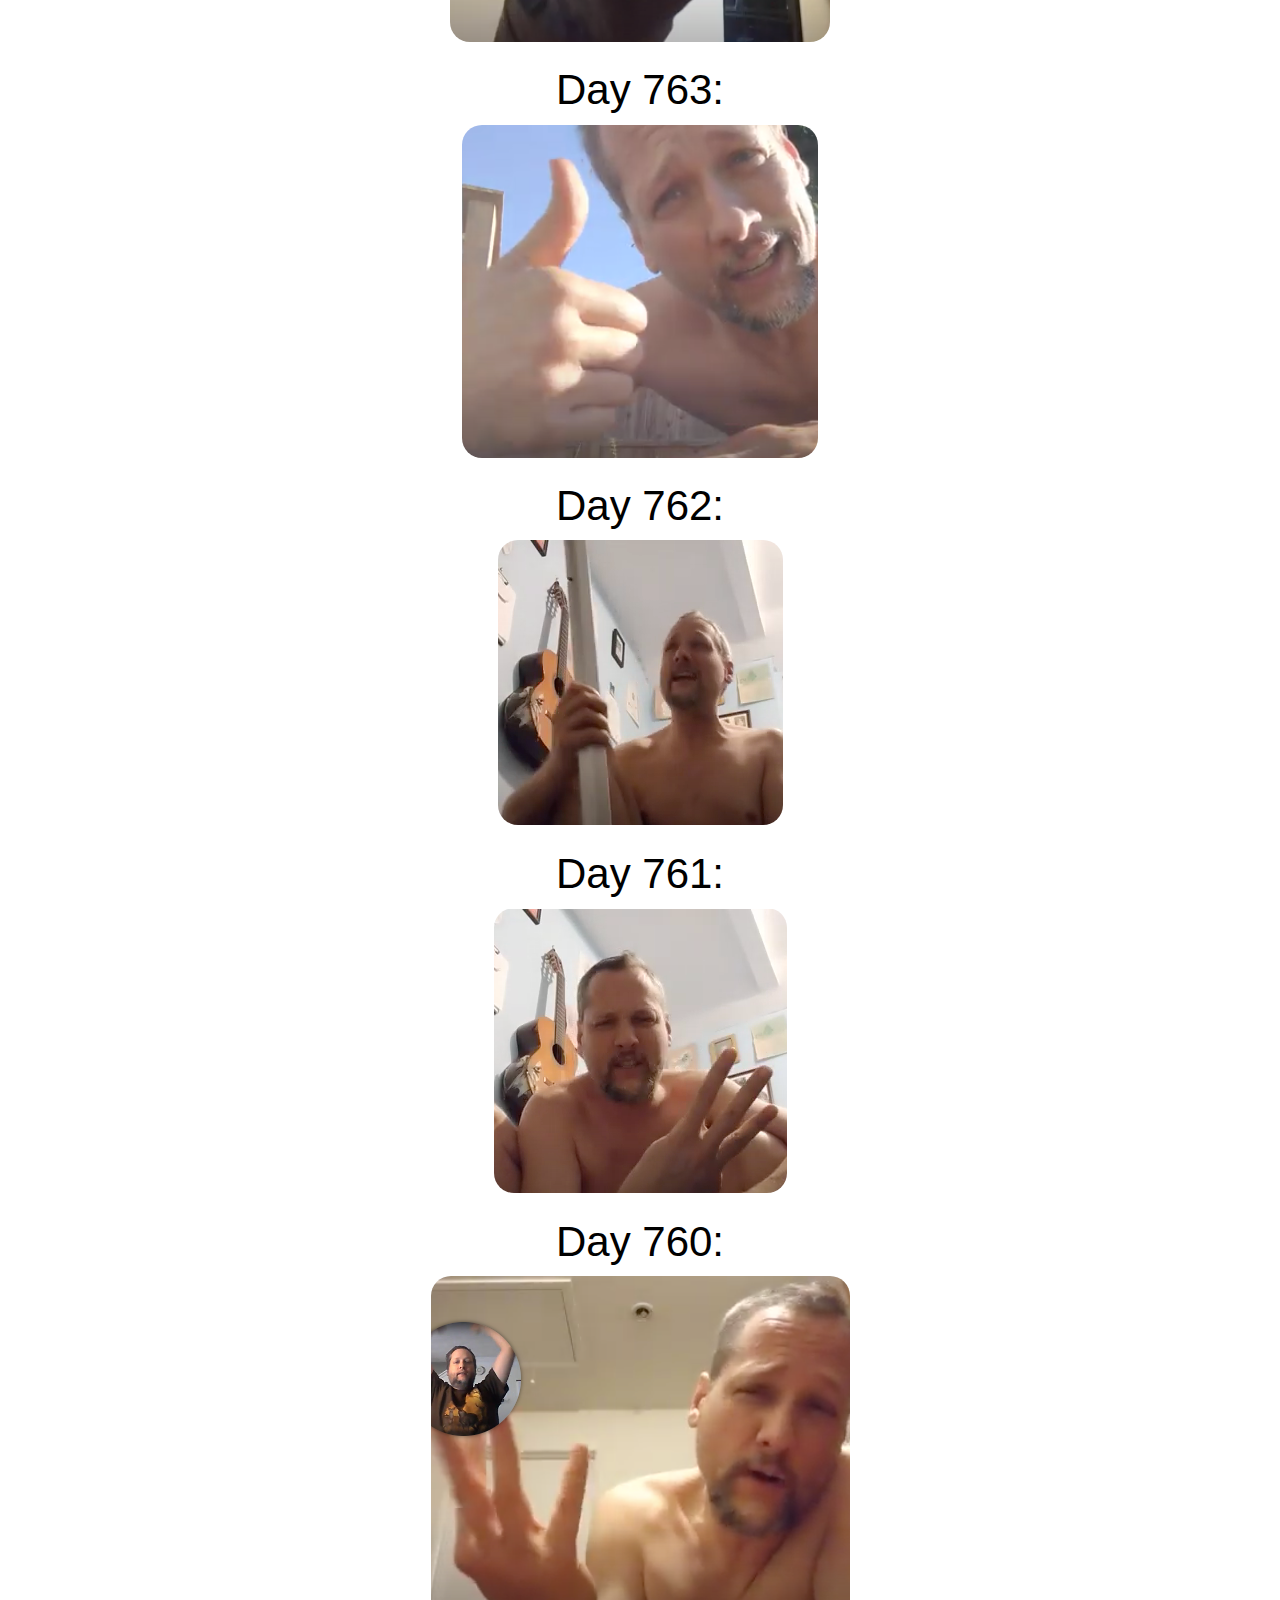
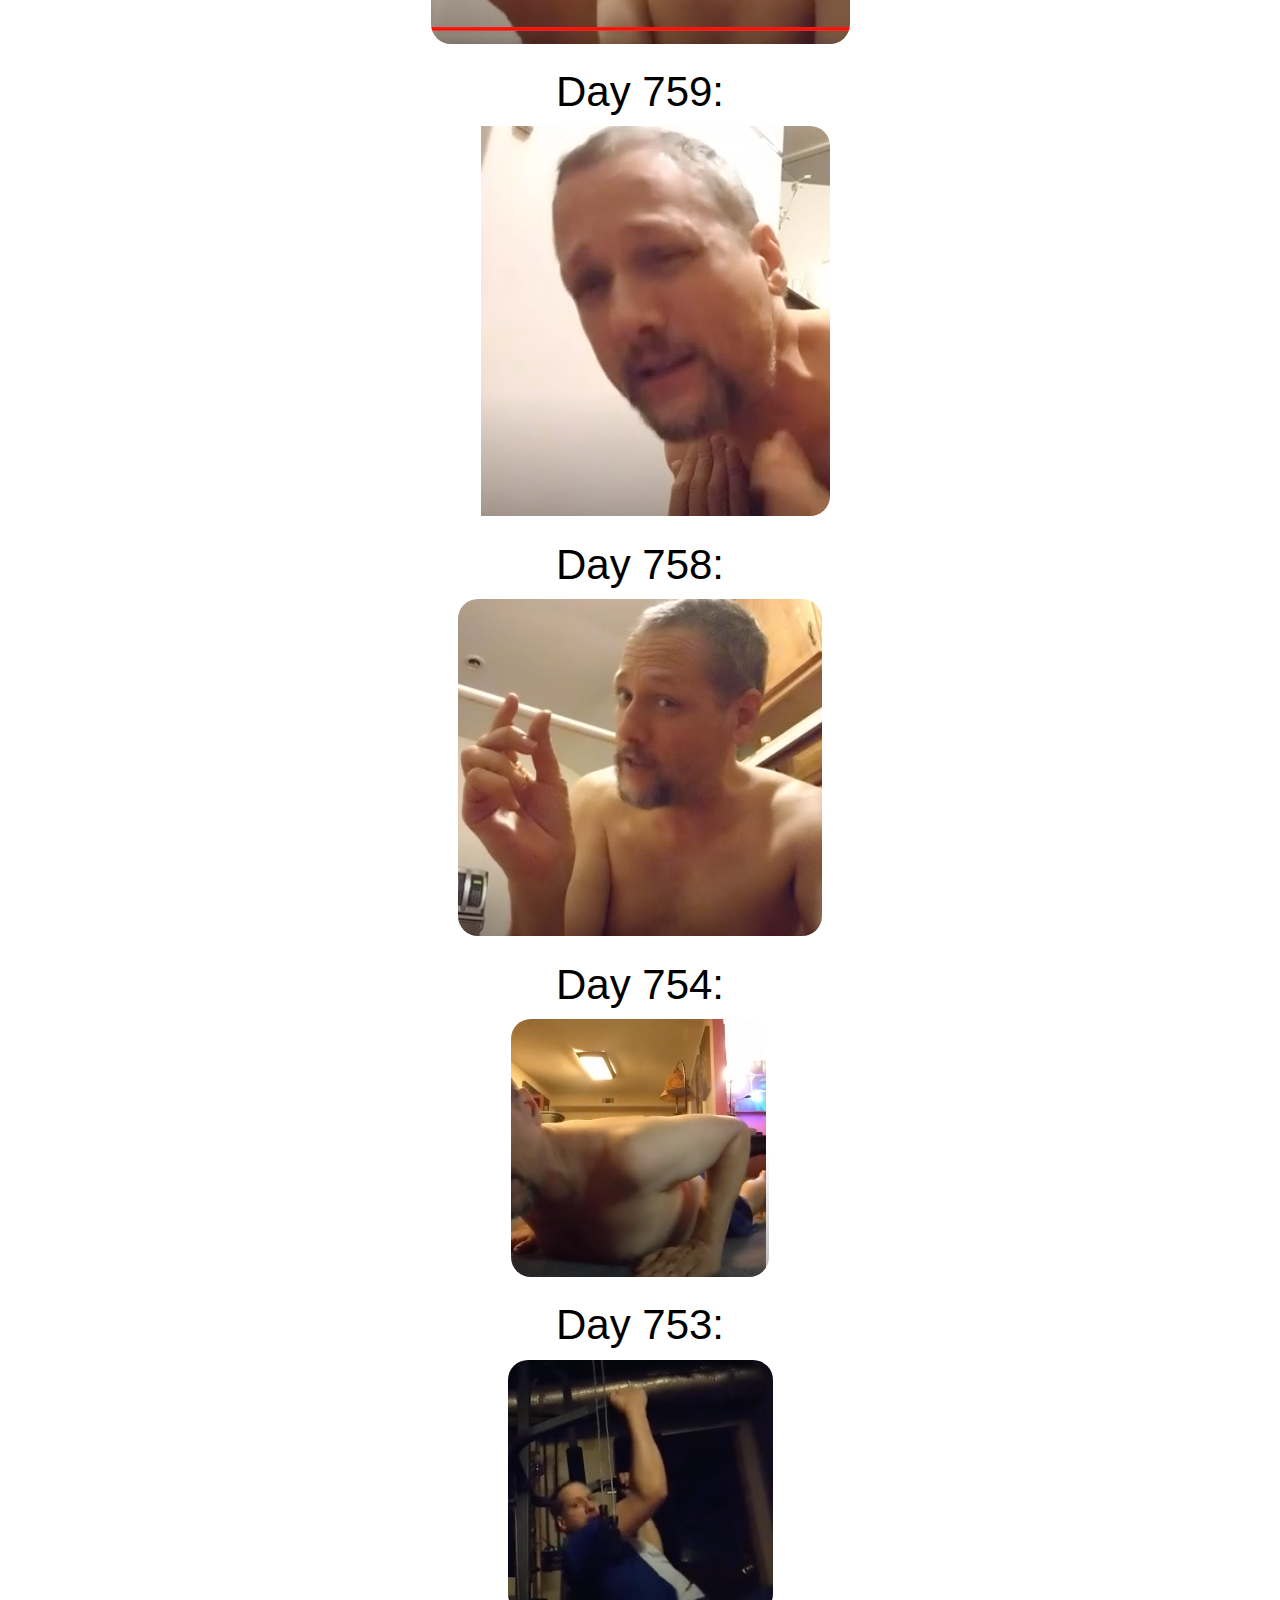
==== commit 4e4ed661: "next day's vid" ====
--- a/index.html
+++ b/index.html
@@ -18,12 +18,18 @@
 
     <div class="title">Today's Video:</div>
     <div class="video-holder">
-      <a href="https://www.youtube.com/watch?v=WcERAbiPcdc"> <img src="video_thumbnails/day_819.png"> </a>
+      <a href="https://www.youtube.com/watch?v=mfwfQcvas-g&t=8s"> <img src="video_thumbnails/day_820.png"> </a>
     </div>
 
     <br>
    
     <br>
+
+    <div class="title">Day 819:</div>
+    <div class="video-holder">
+      <a href="https://www.youtube.com/watch?v=WcERAbiPcdc"> <img src="video_thumbnails/day_819.png"> </a>
+    </div>
+
 
     <div class="title">Day 818:</div>
     <div class="video-holder">
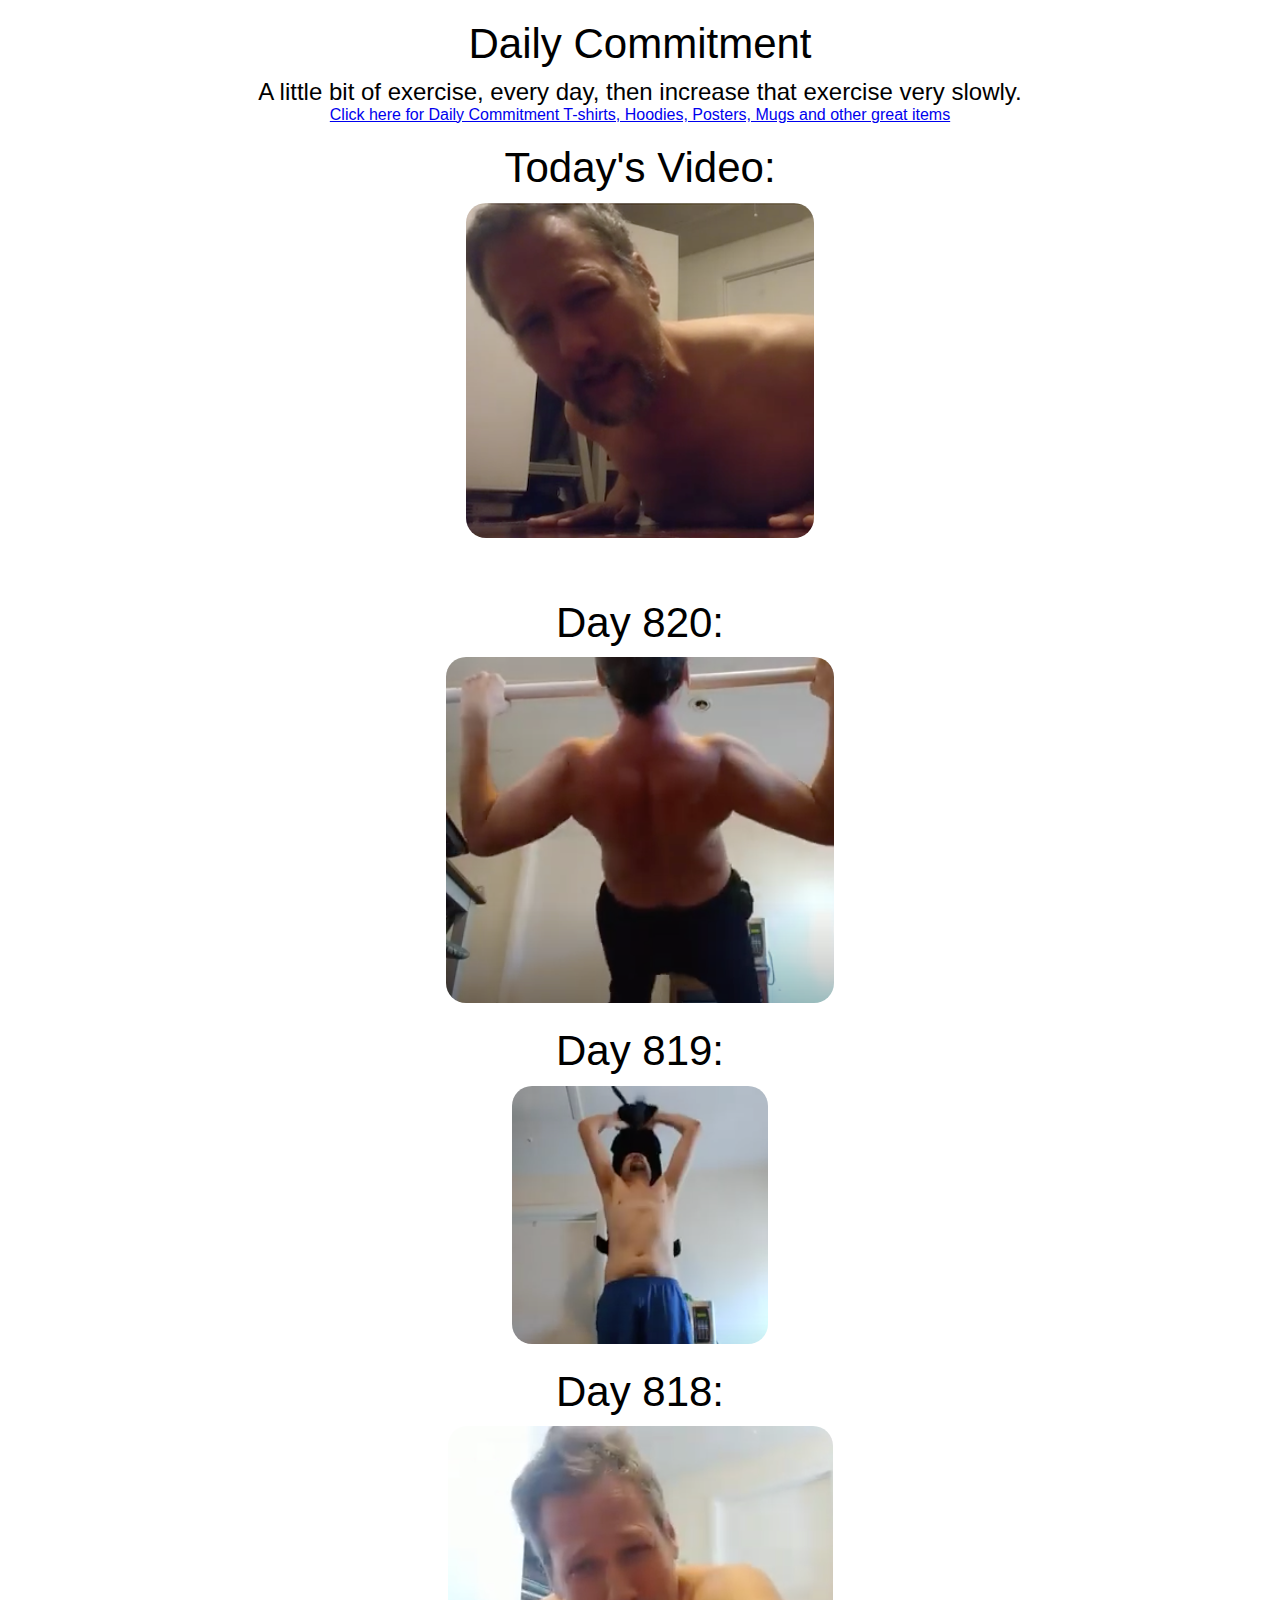
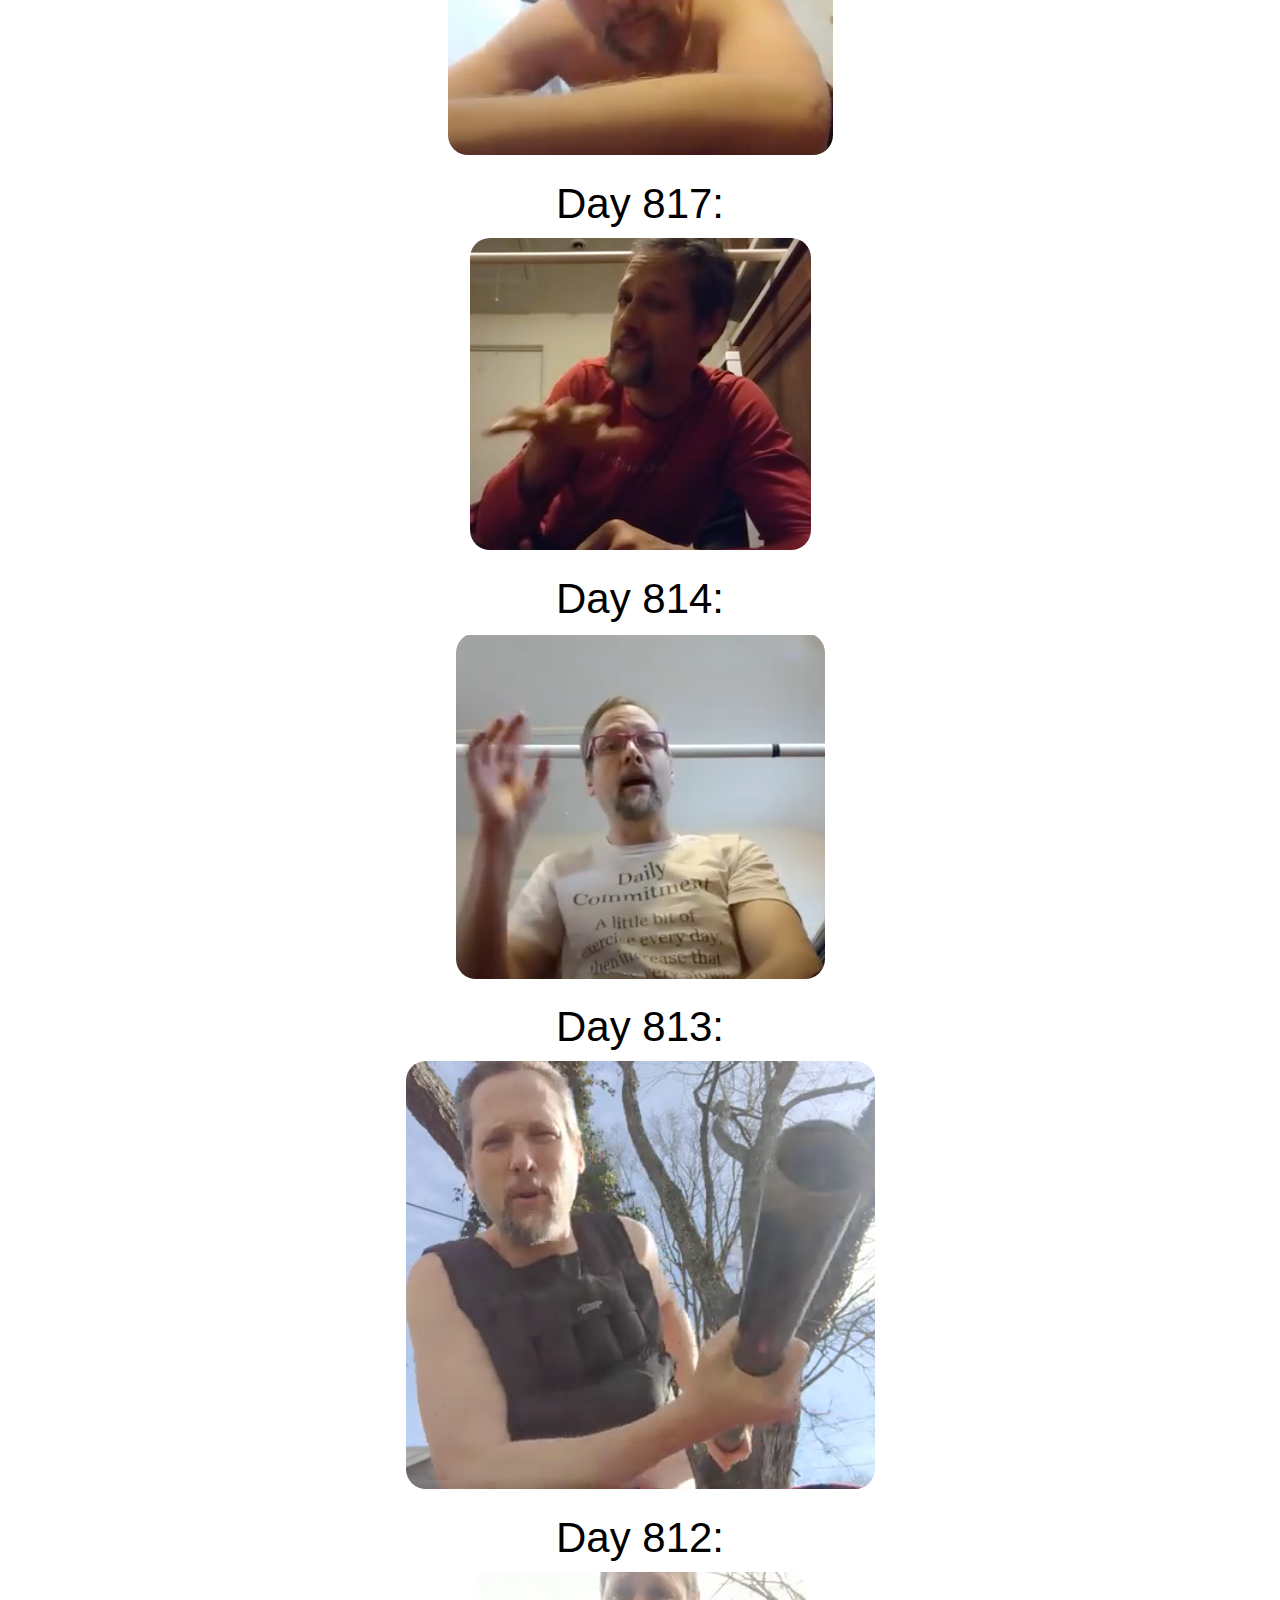
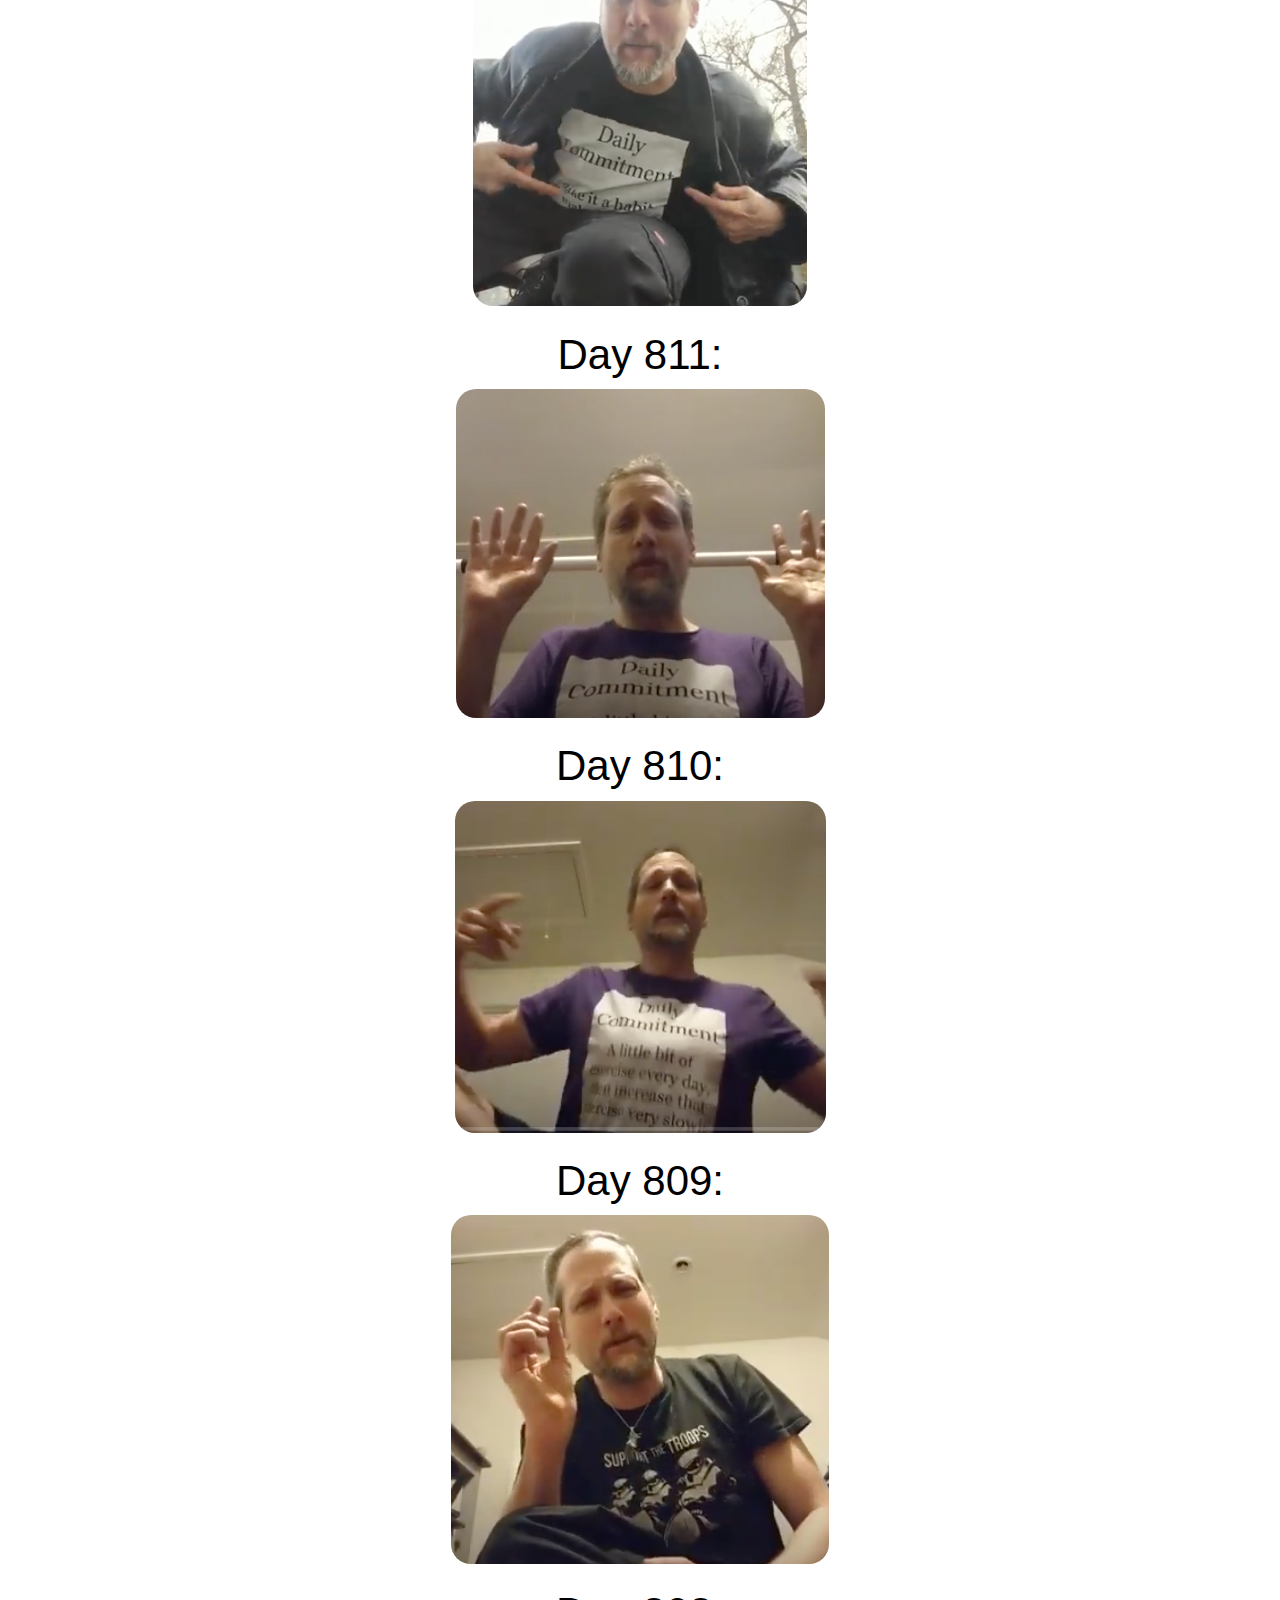
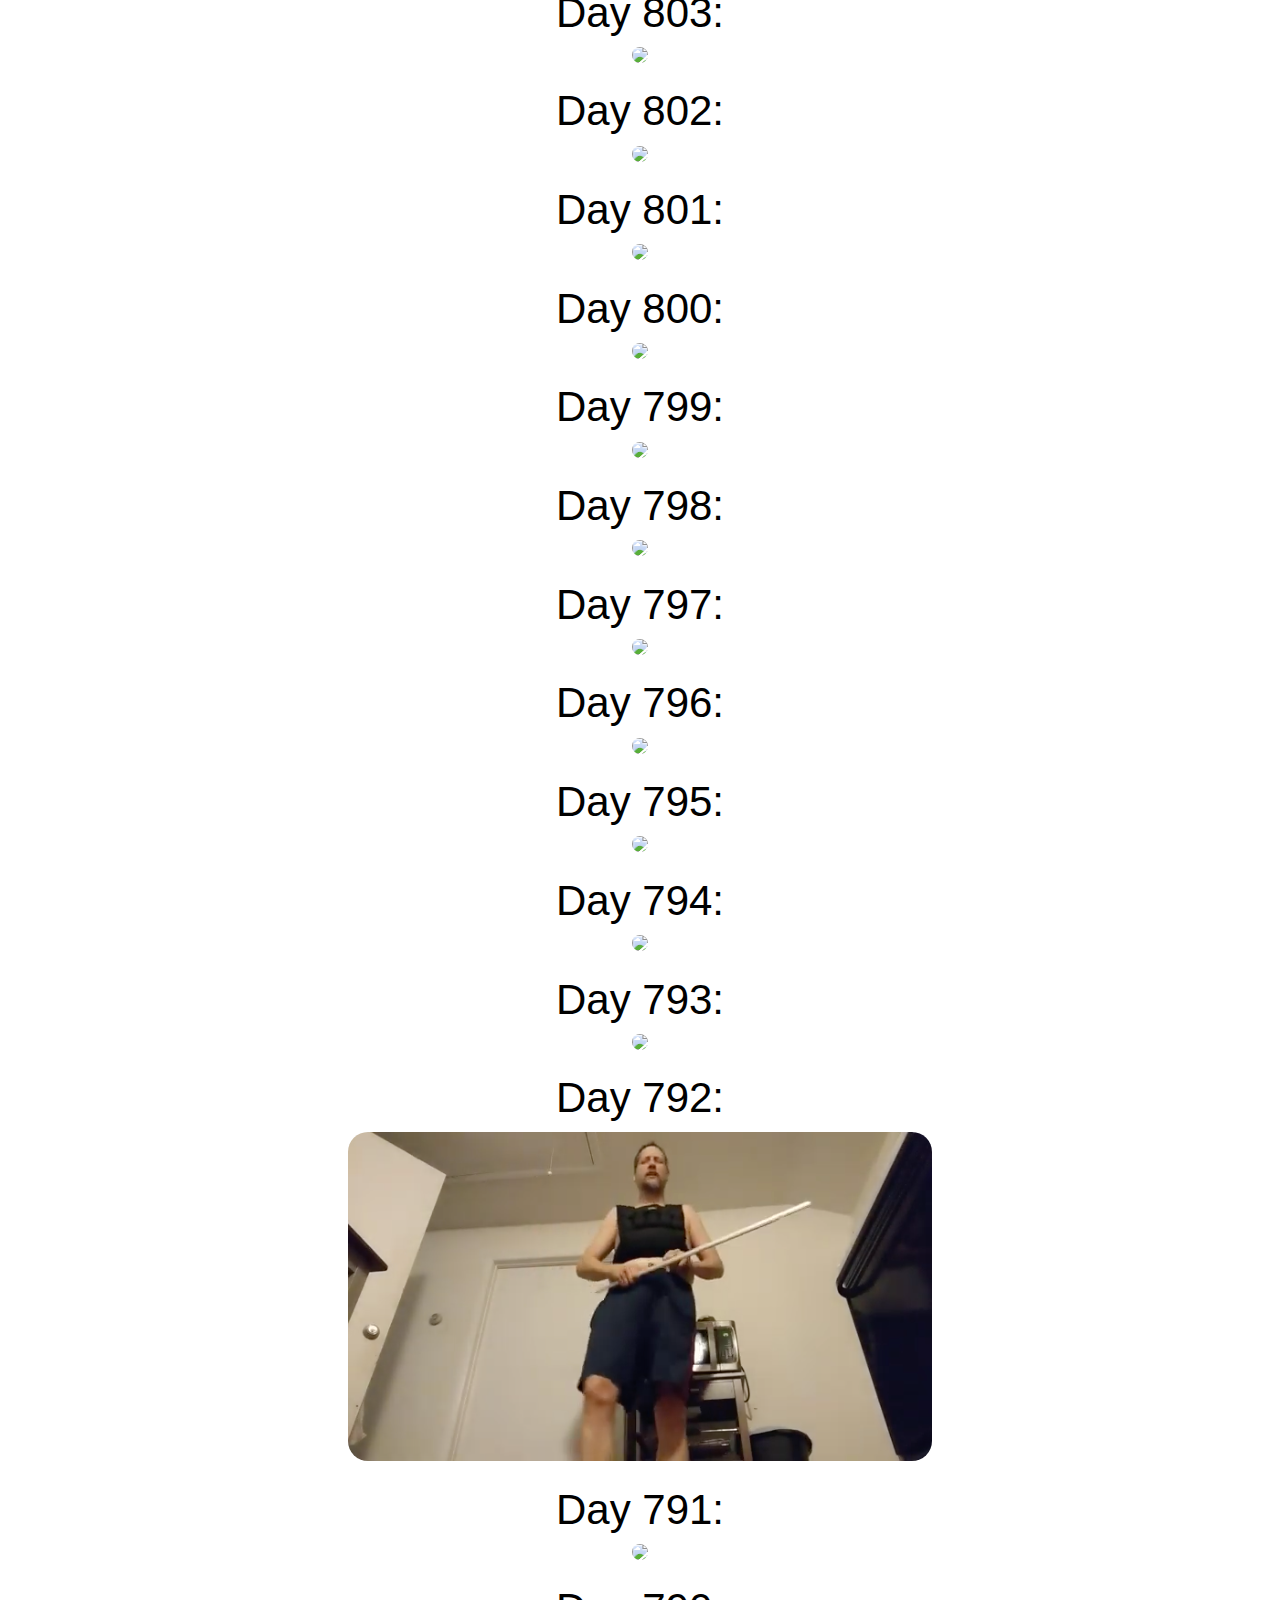
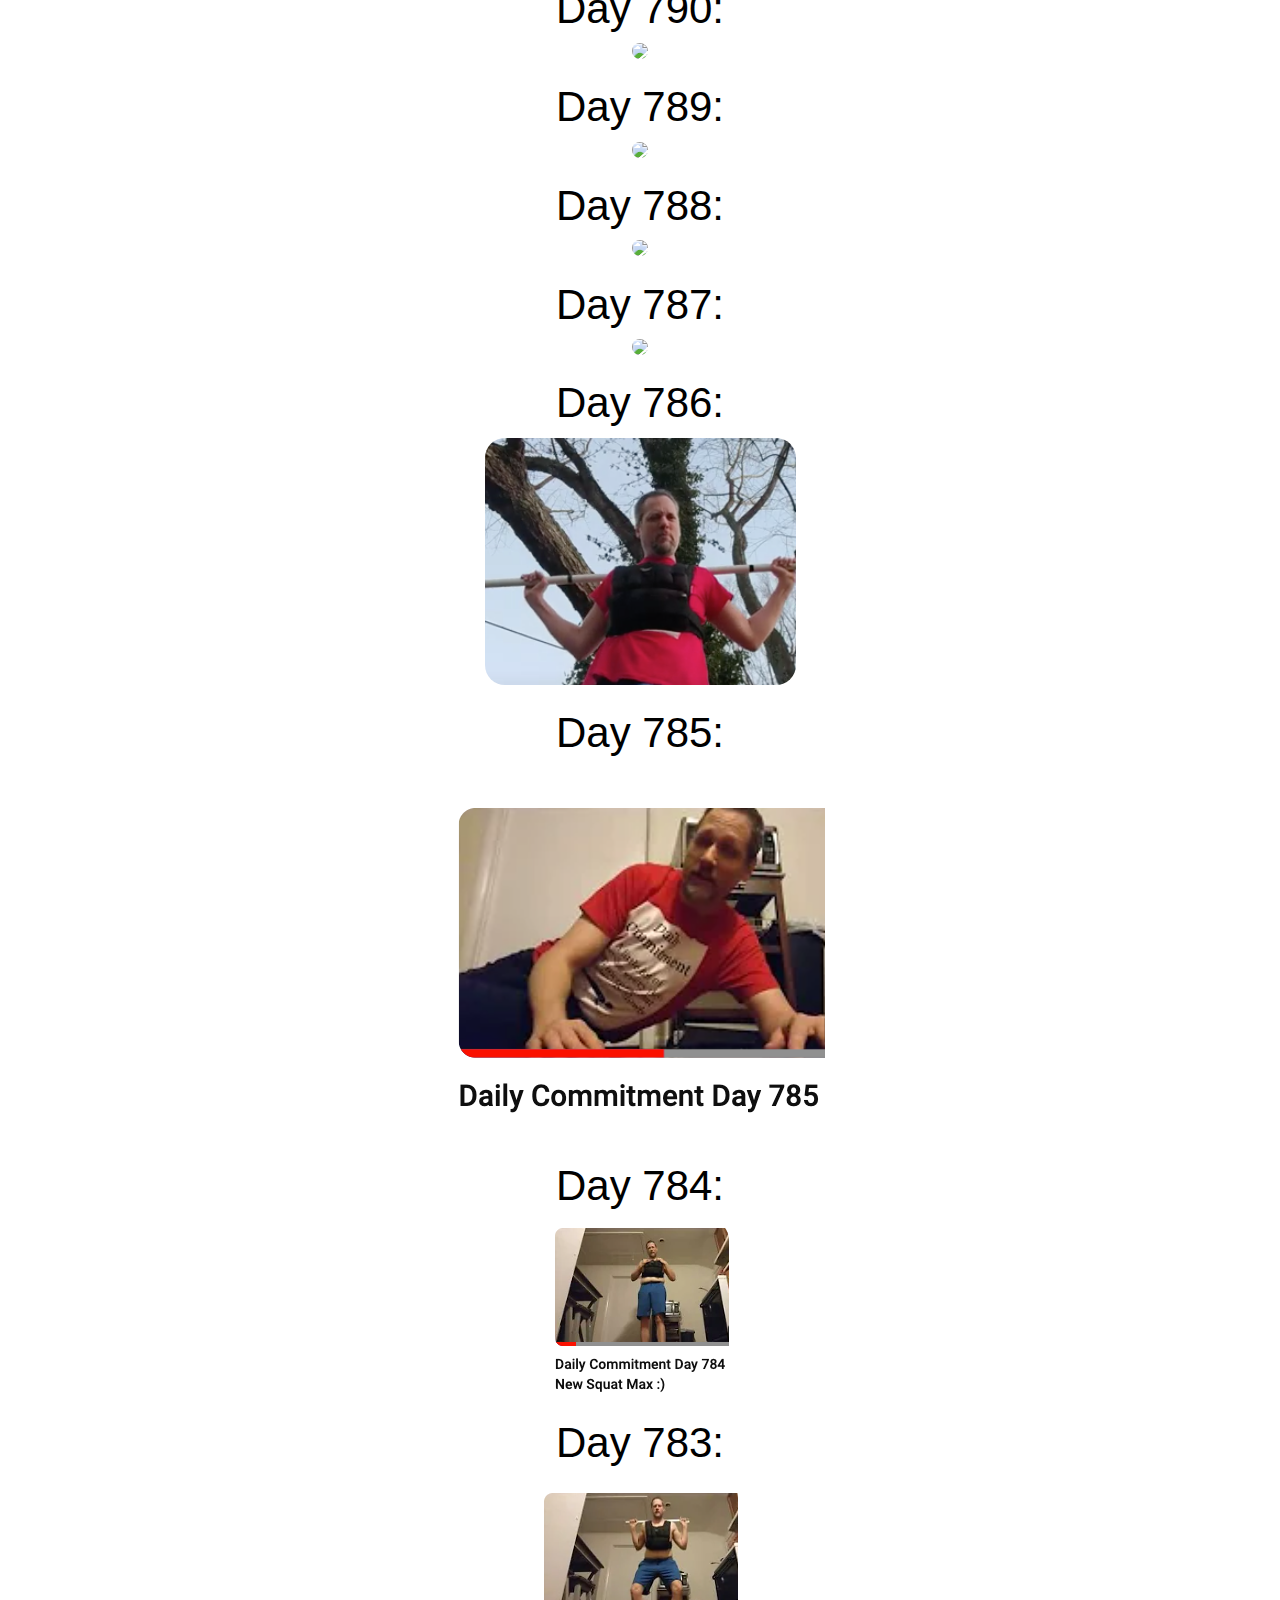
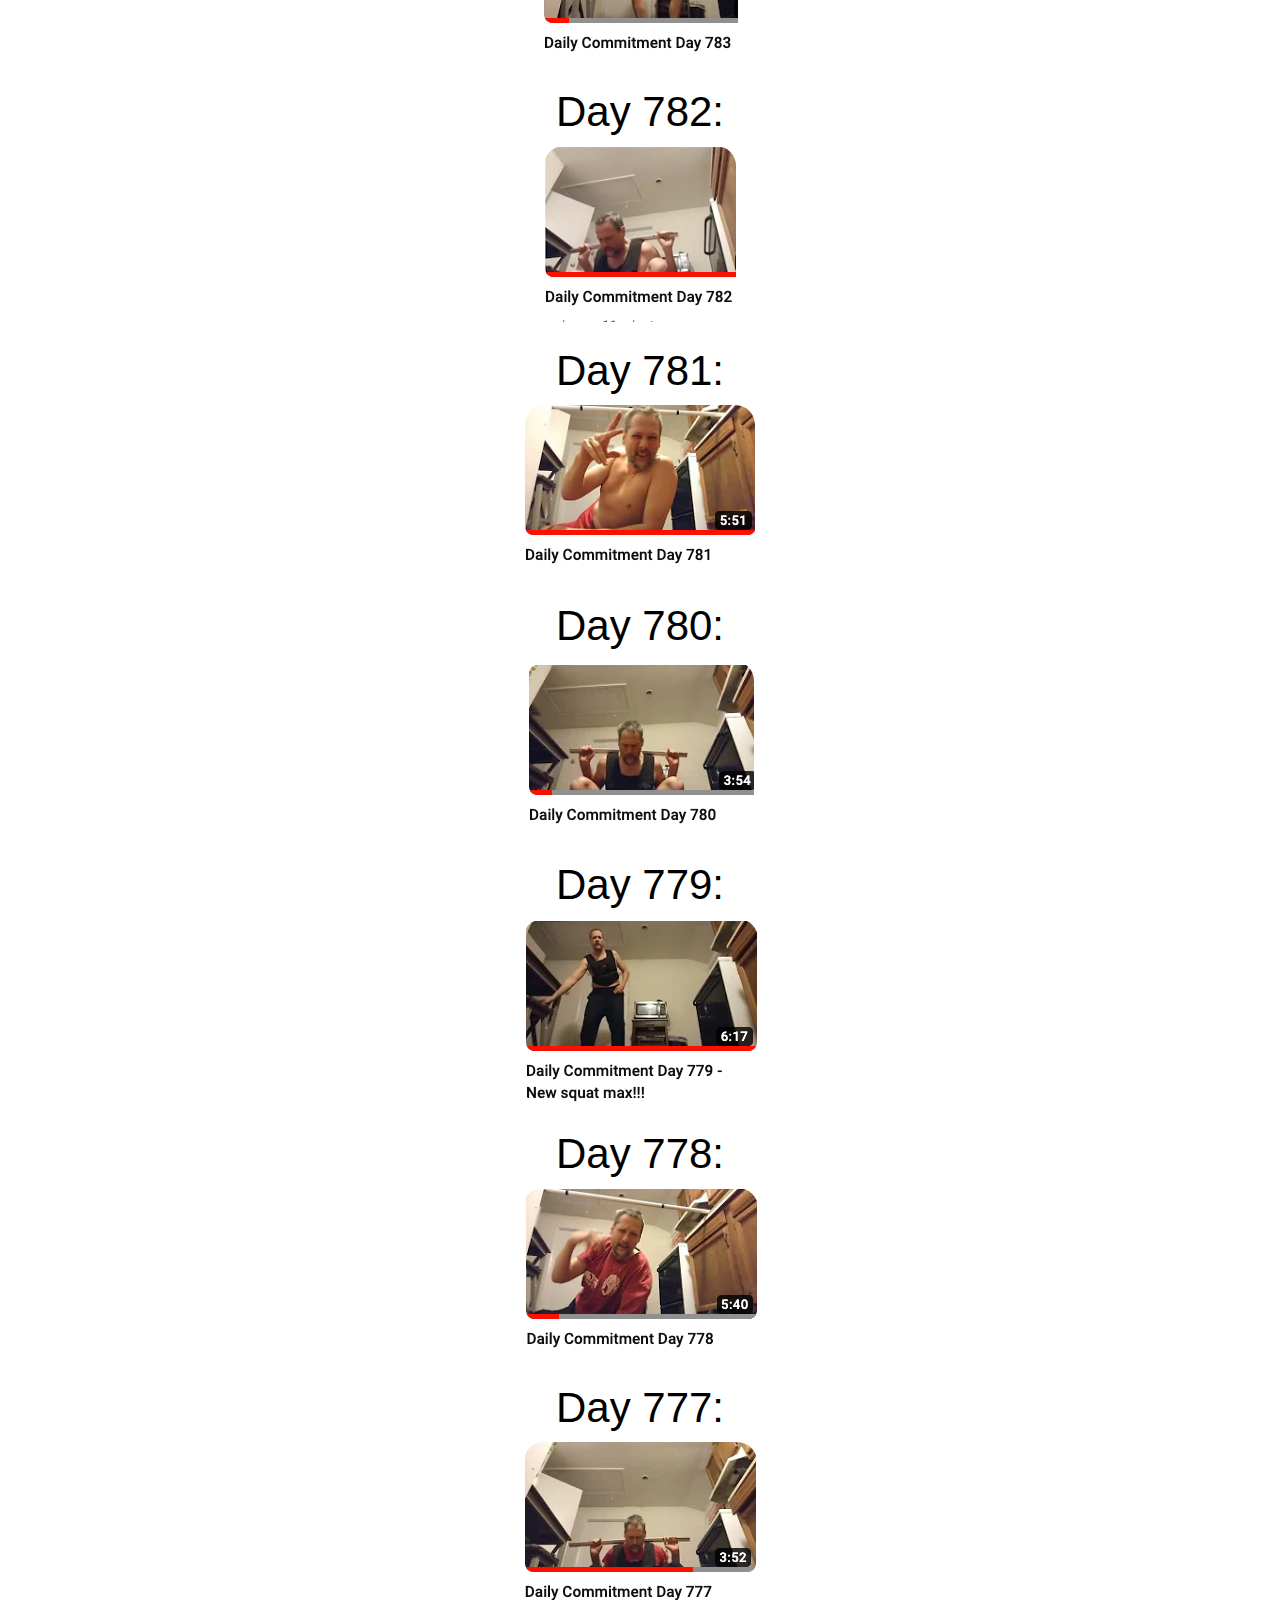
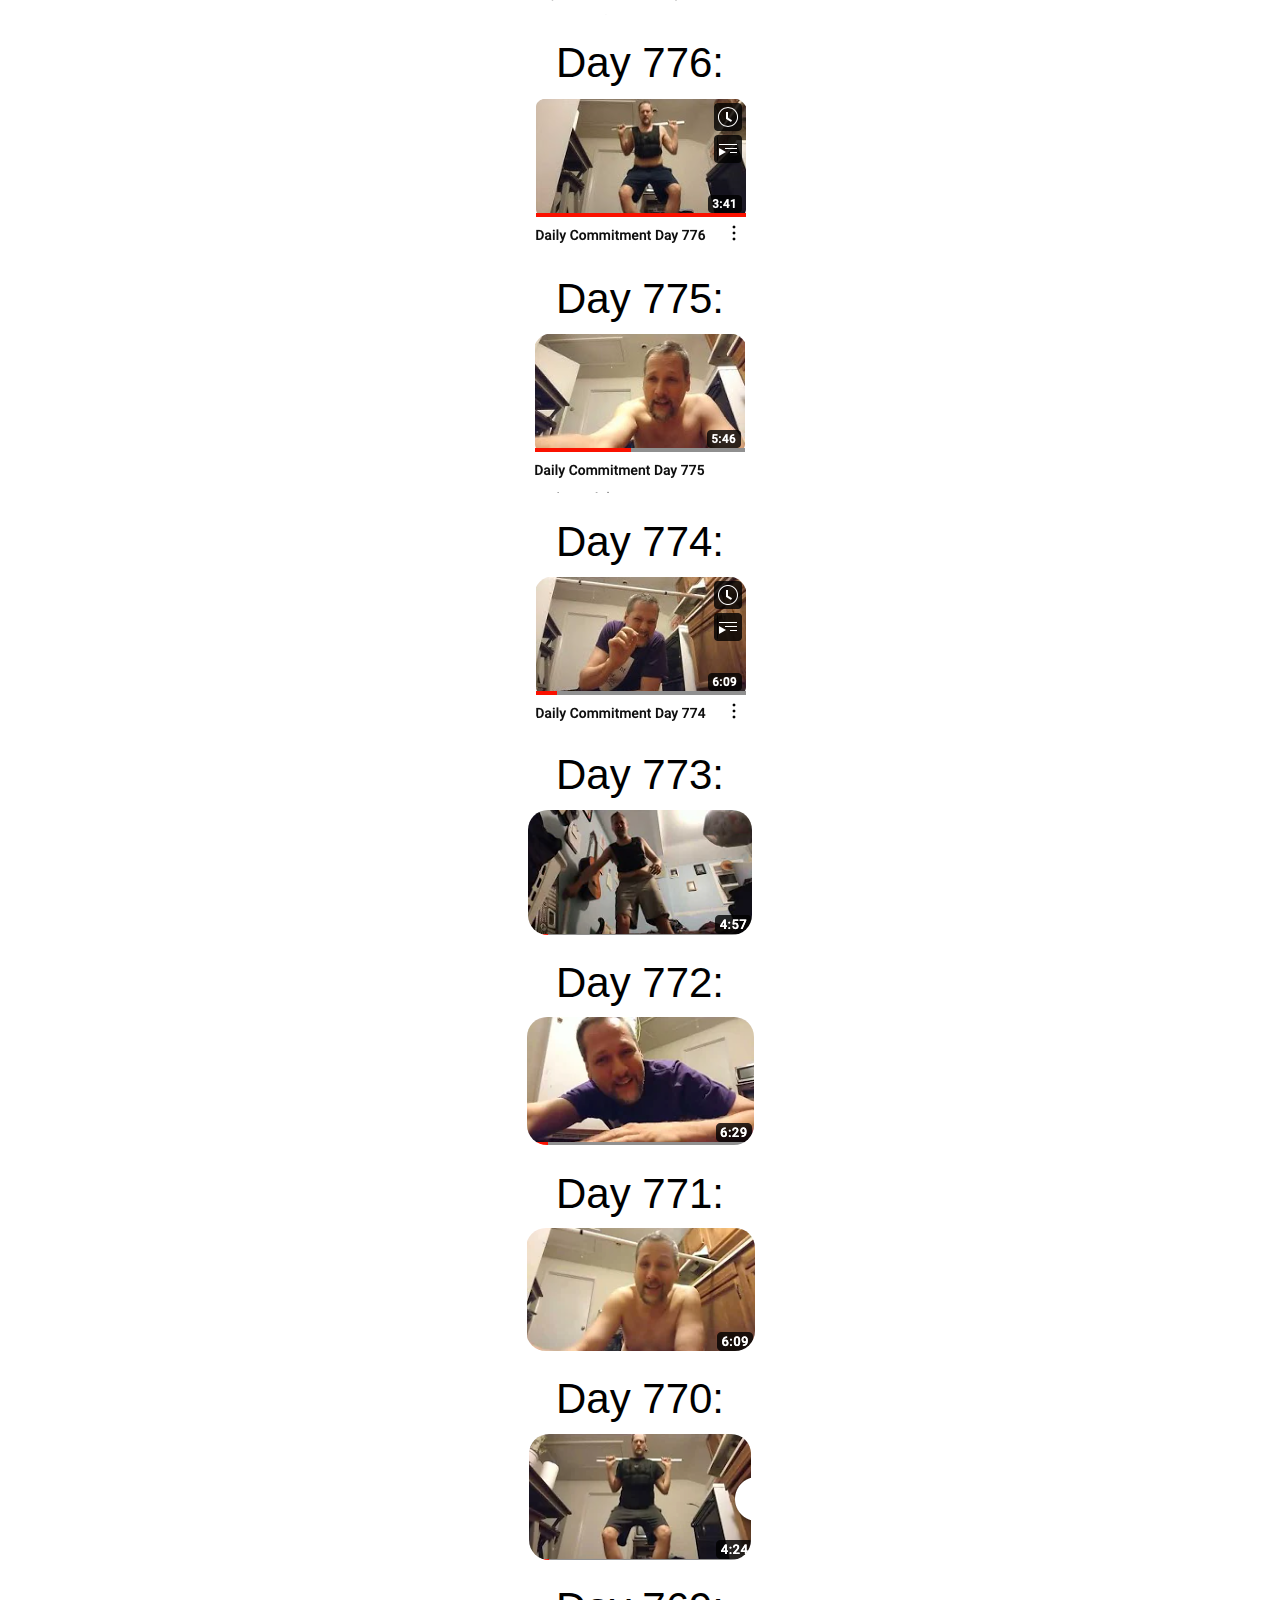
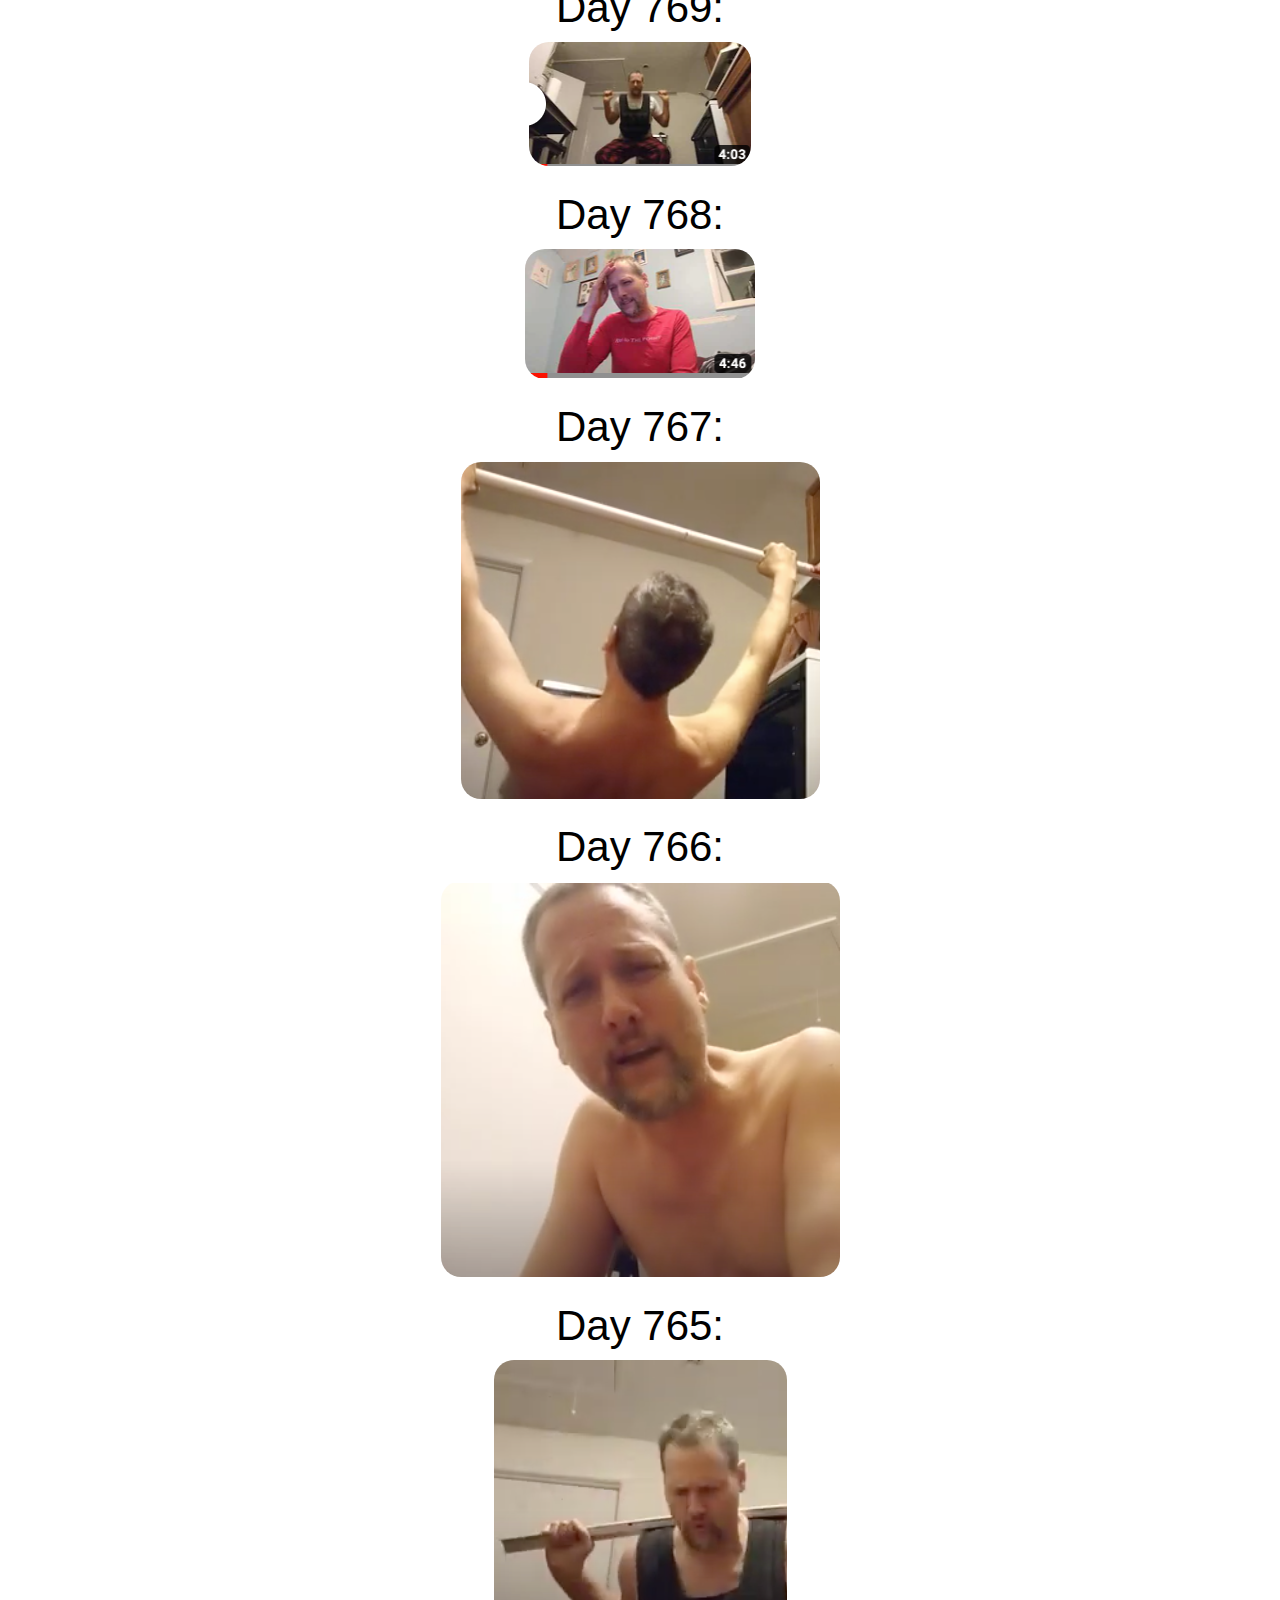
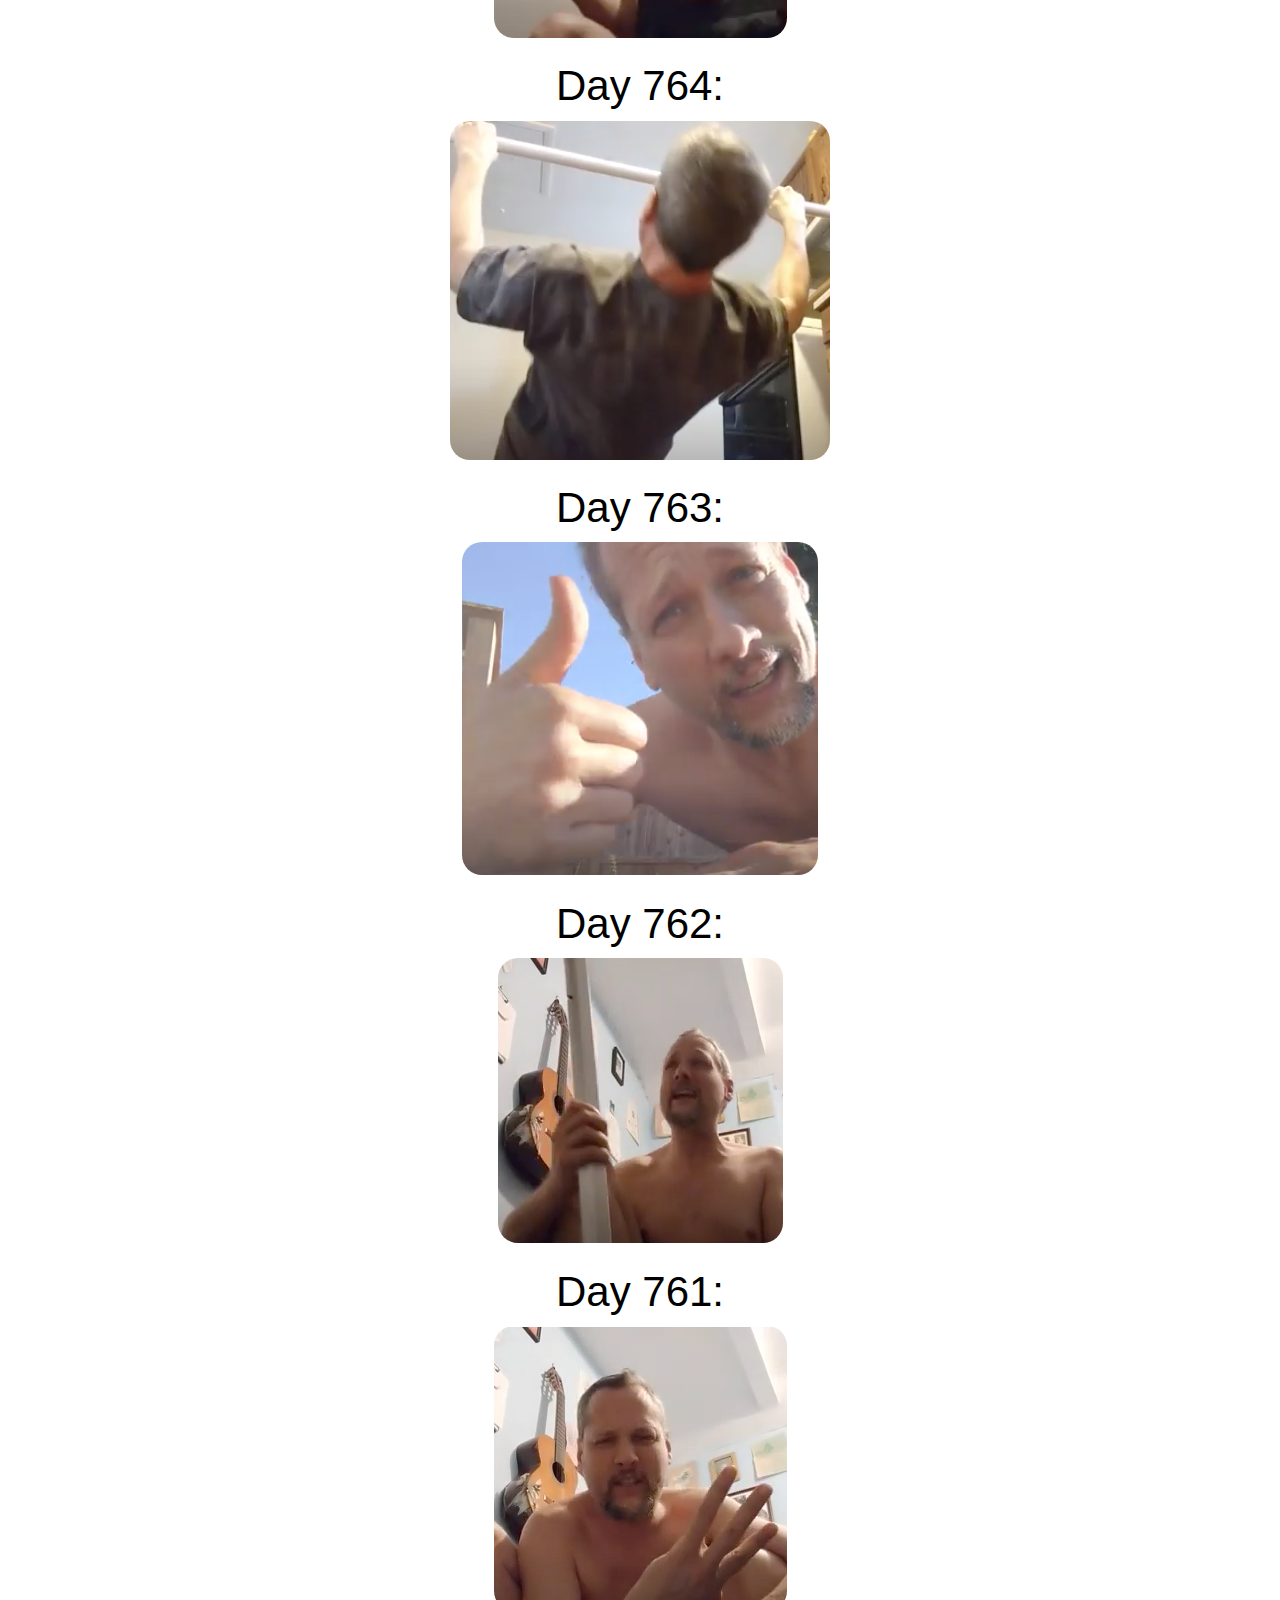
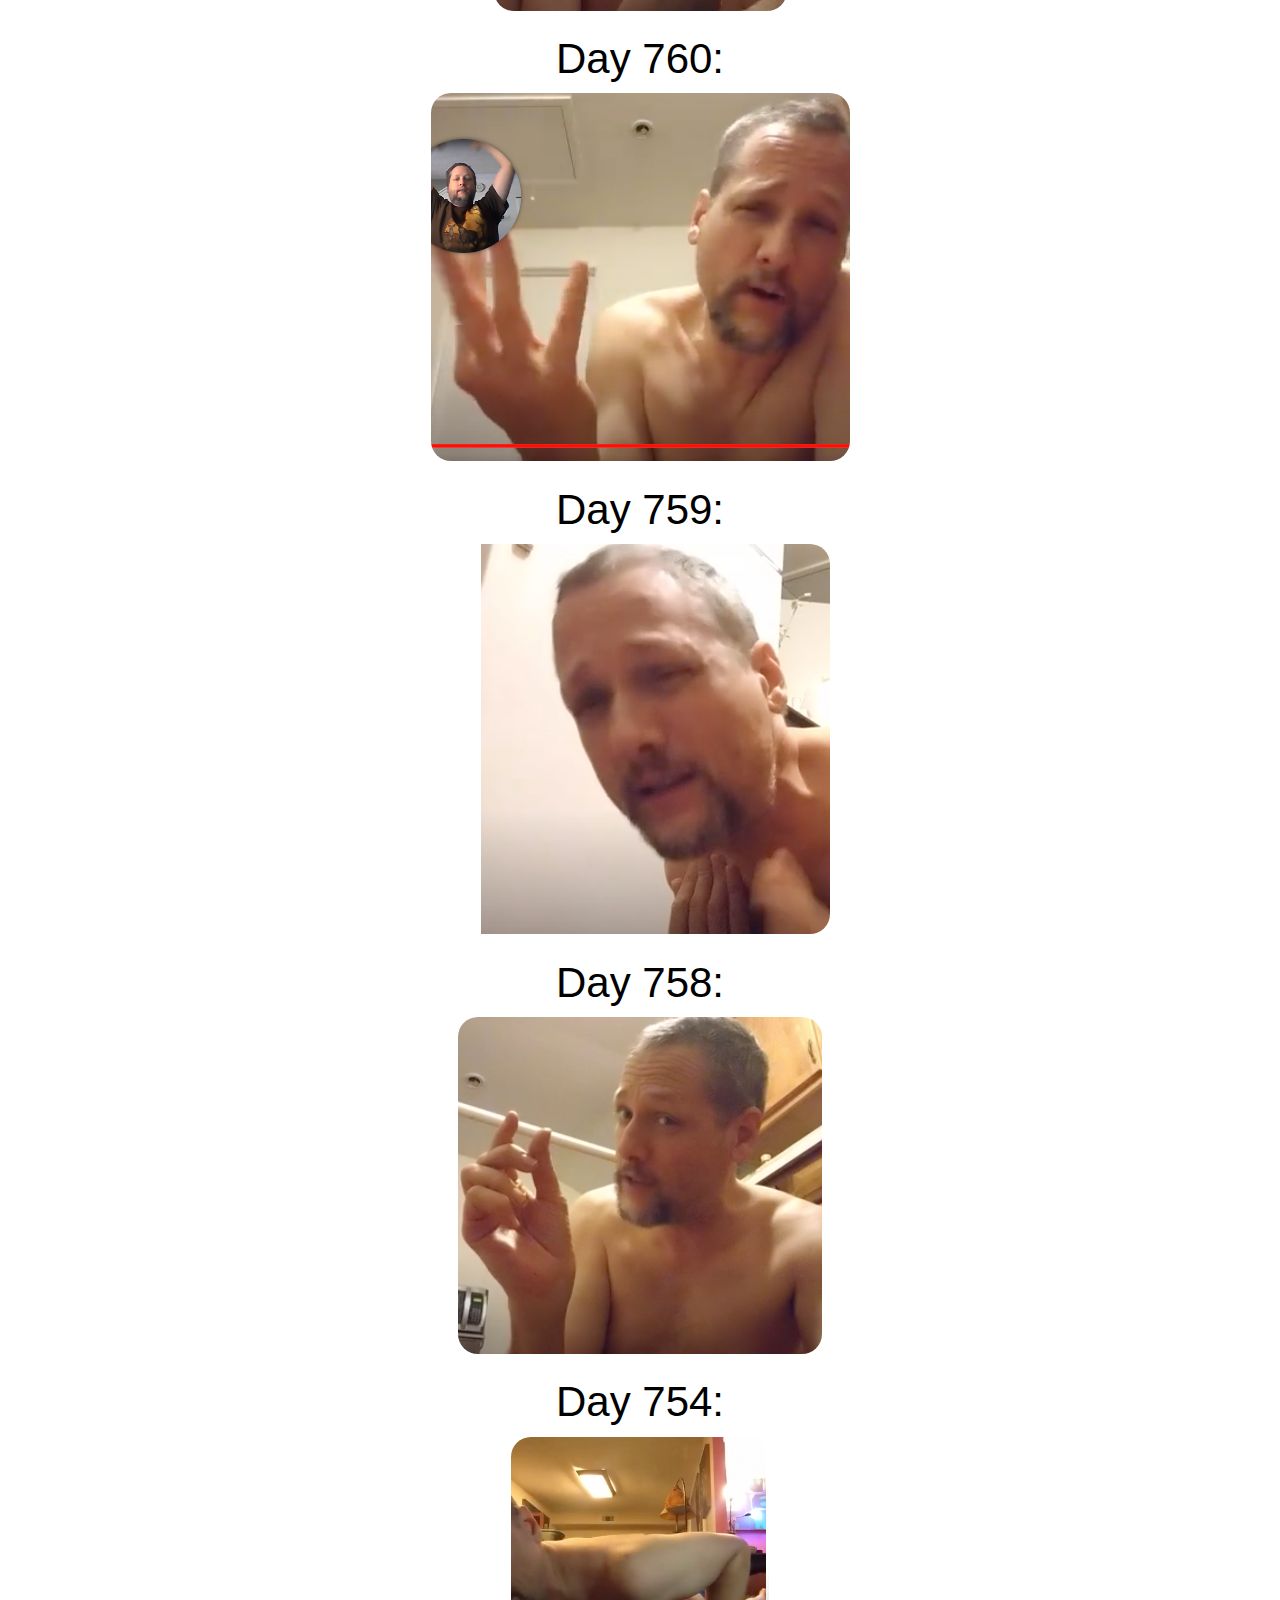
==== commit 8dbc5eac: "next day's vid" ====
--- a/index.html
+++ b/index.html
@@ -18,12 +18,17 @@
 
     <div class="title">Today's Video:</div>
     <div class="video-holder">
-      <a href="https://www.youtube.com/watch?v=mfwfQcvas-g&t=8s"> <img src="video_thumbnails/day_820.png"> </a>
+      <a href="https://www.youtube.com/watch?v=7lydJQZhC1M"> <img src="video_thumbnails/day_821.png"> </a>
     </div>
 
     <br>
    
     <br>
+
+    <div class="title">Day 820:</div>
+    <div class="video-holder">
+      <a href="https://www.youtube.com/watch?v=mfwfQcvas-g&t=8s"> <img src="video_thumbnails/day_820.png"> </a>
+    </div>
 
     <div class="title">Day 819:</div>
     <div class="video-holder">
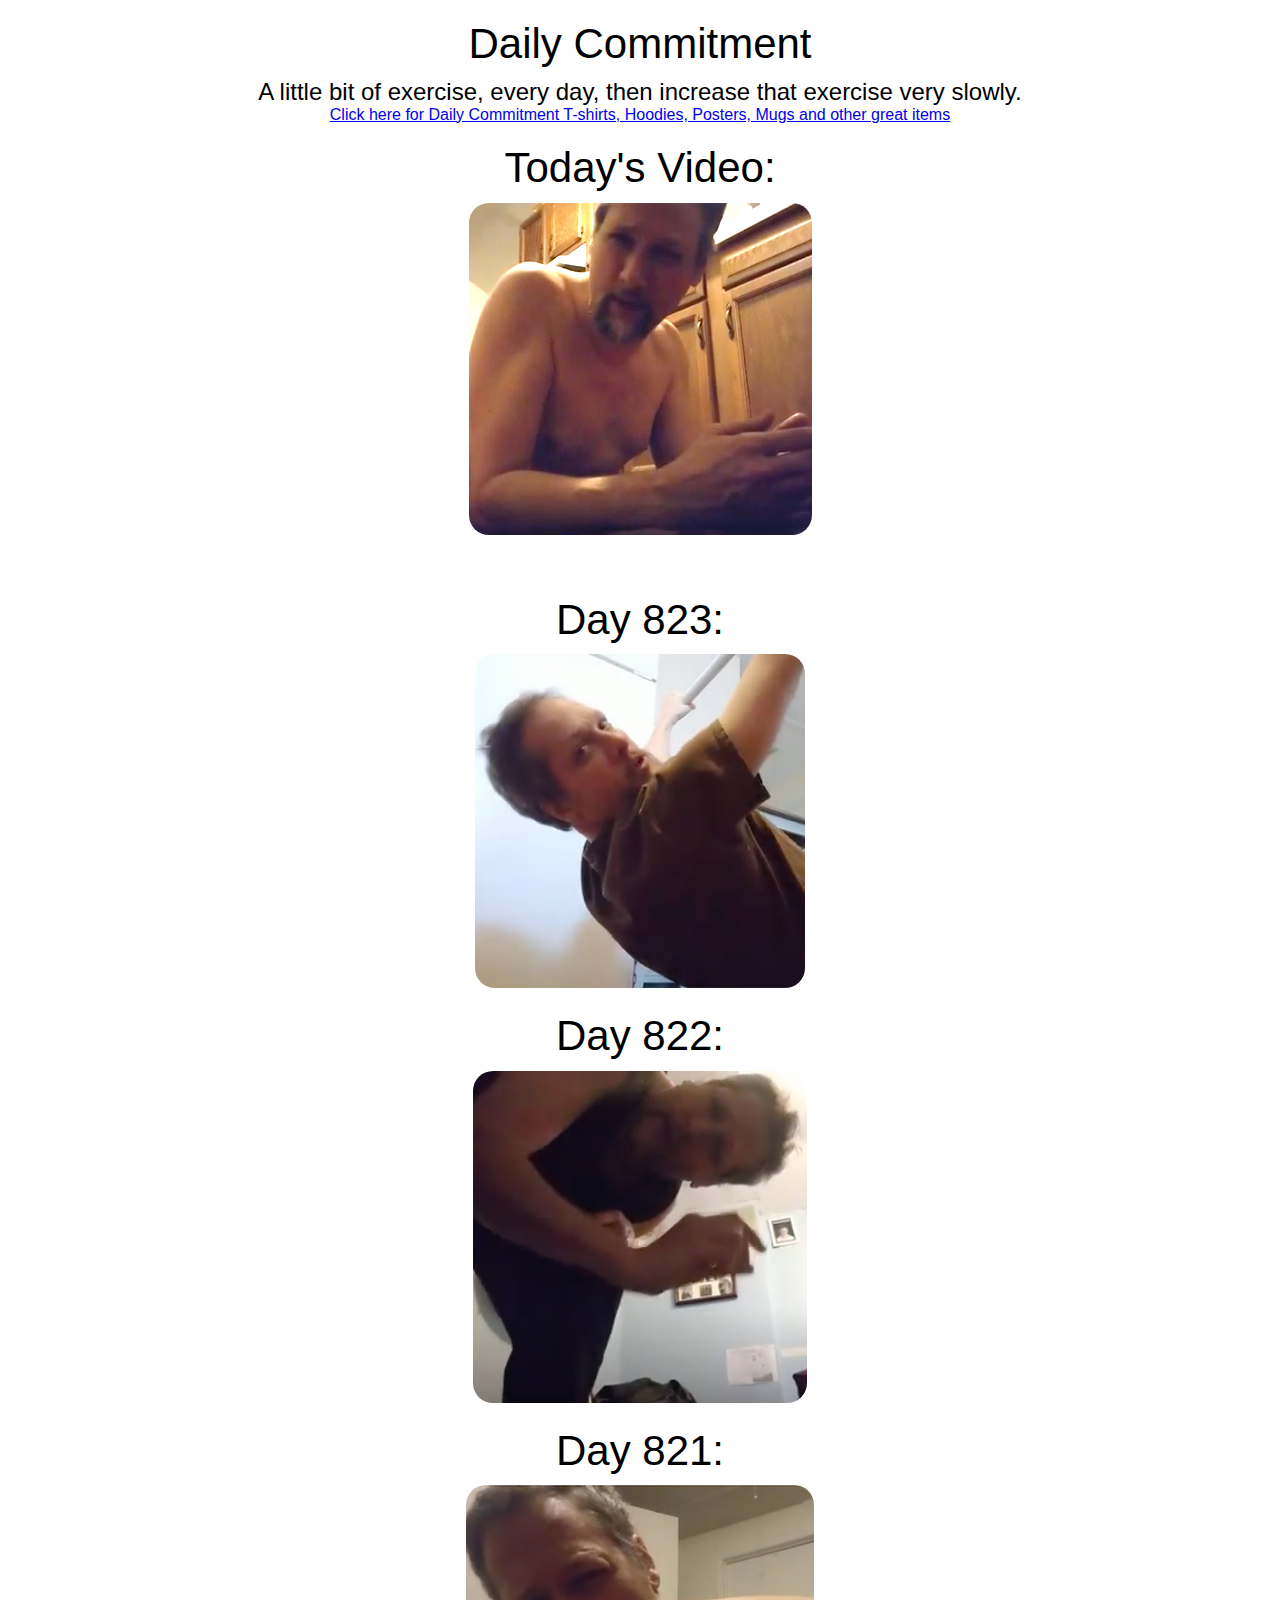
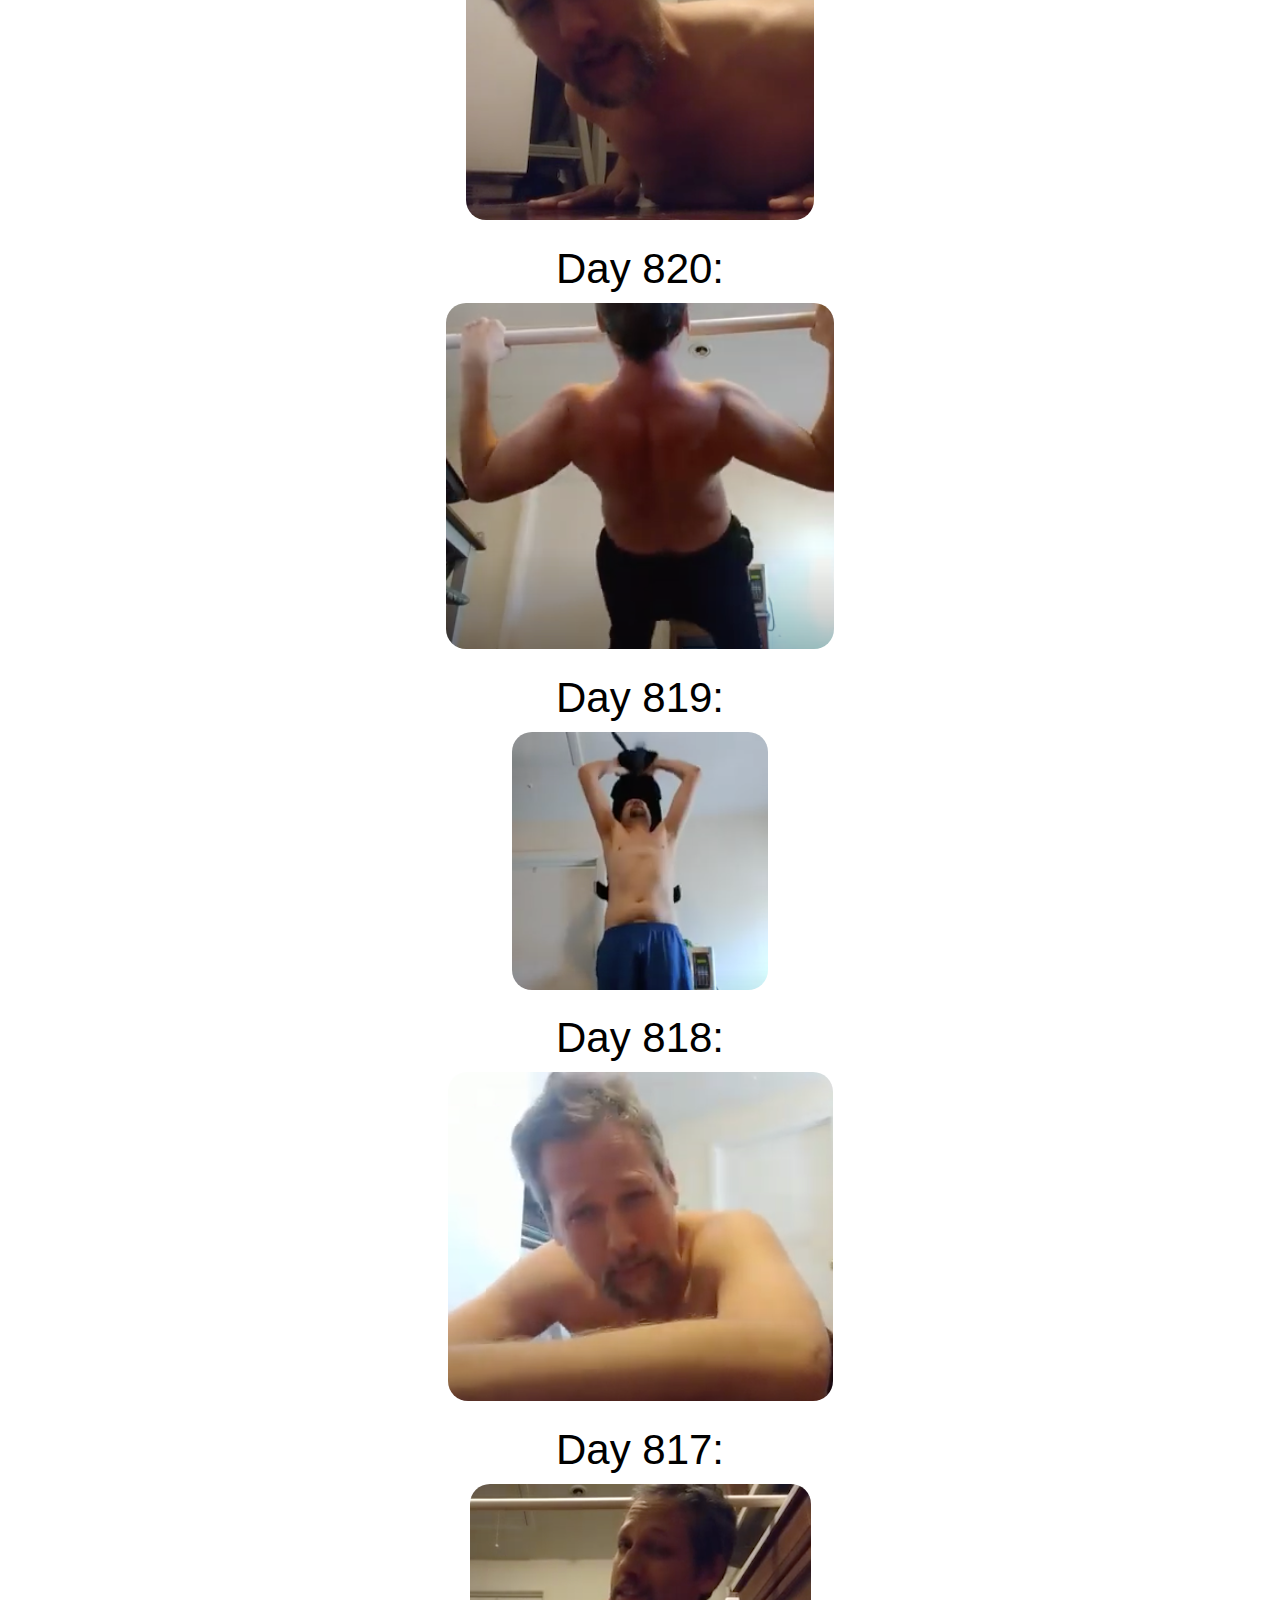
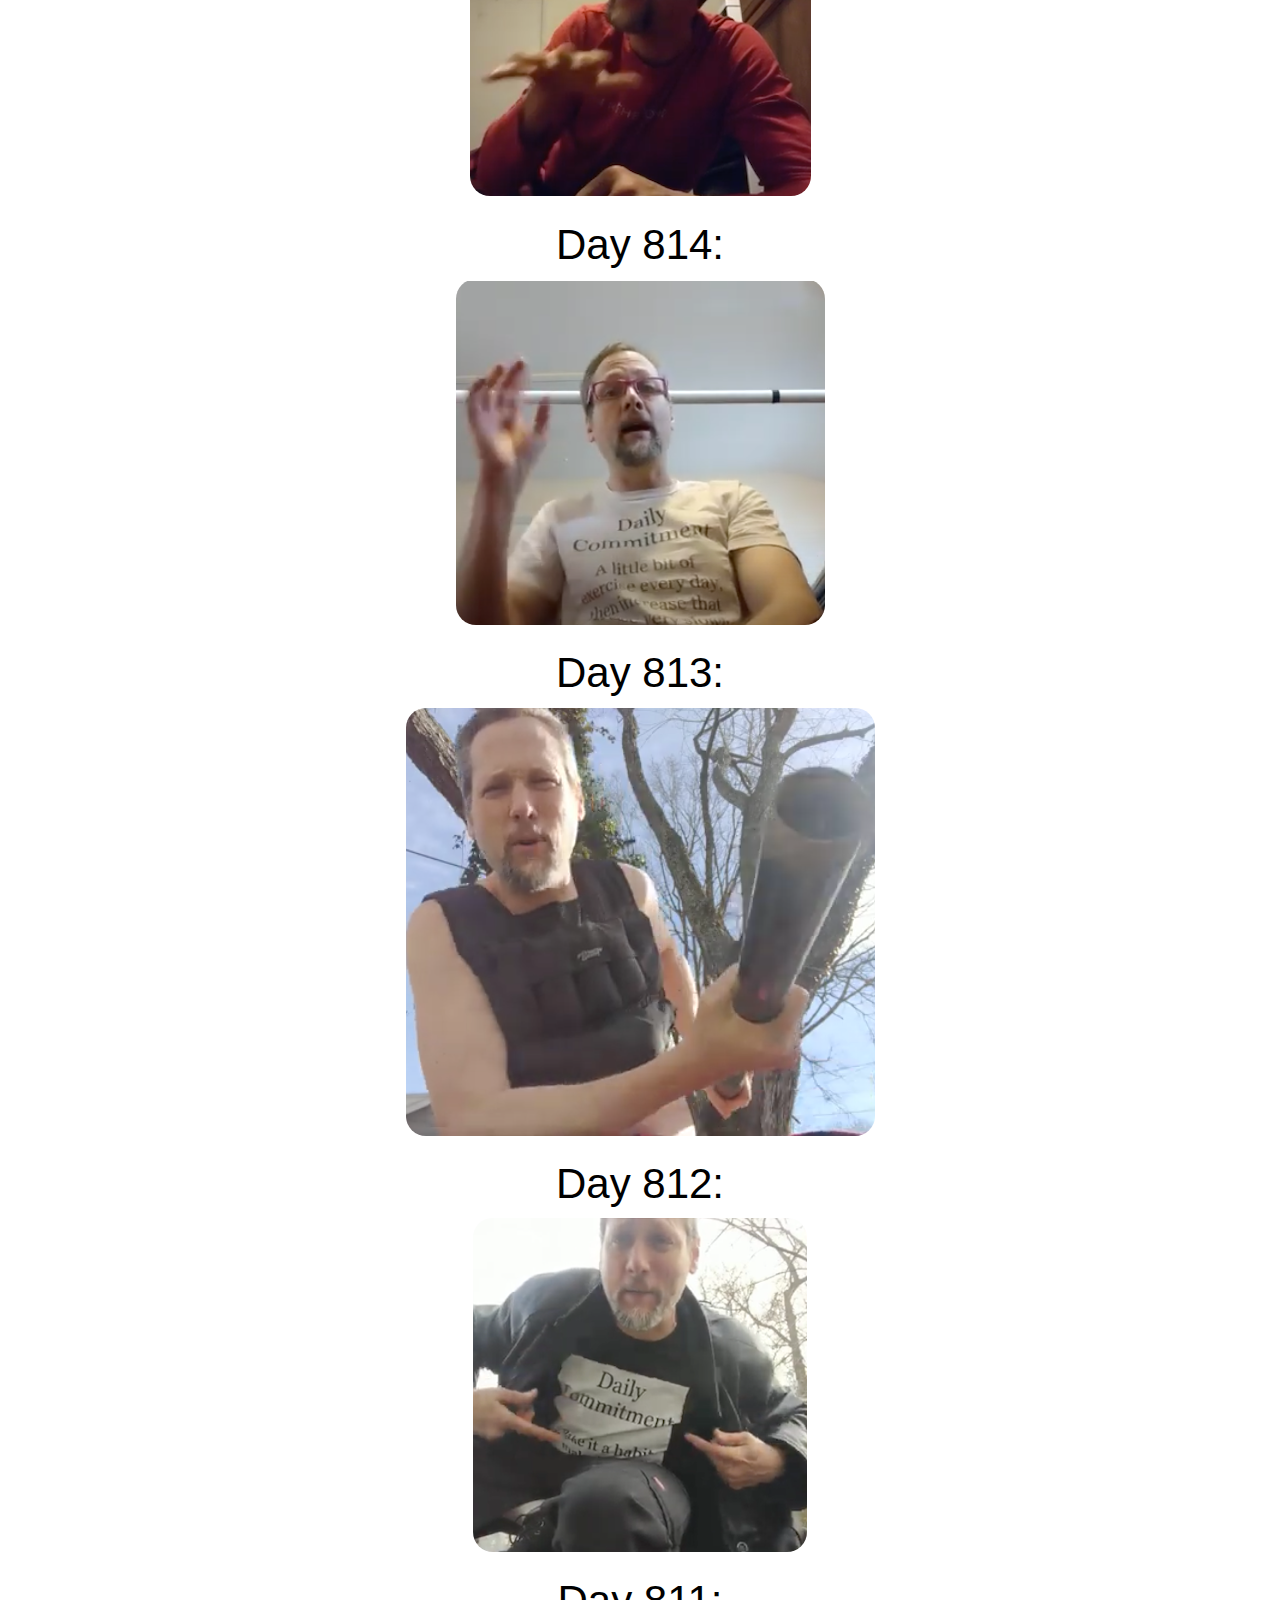
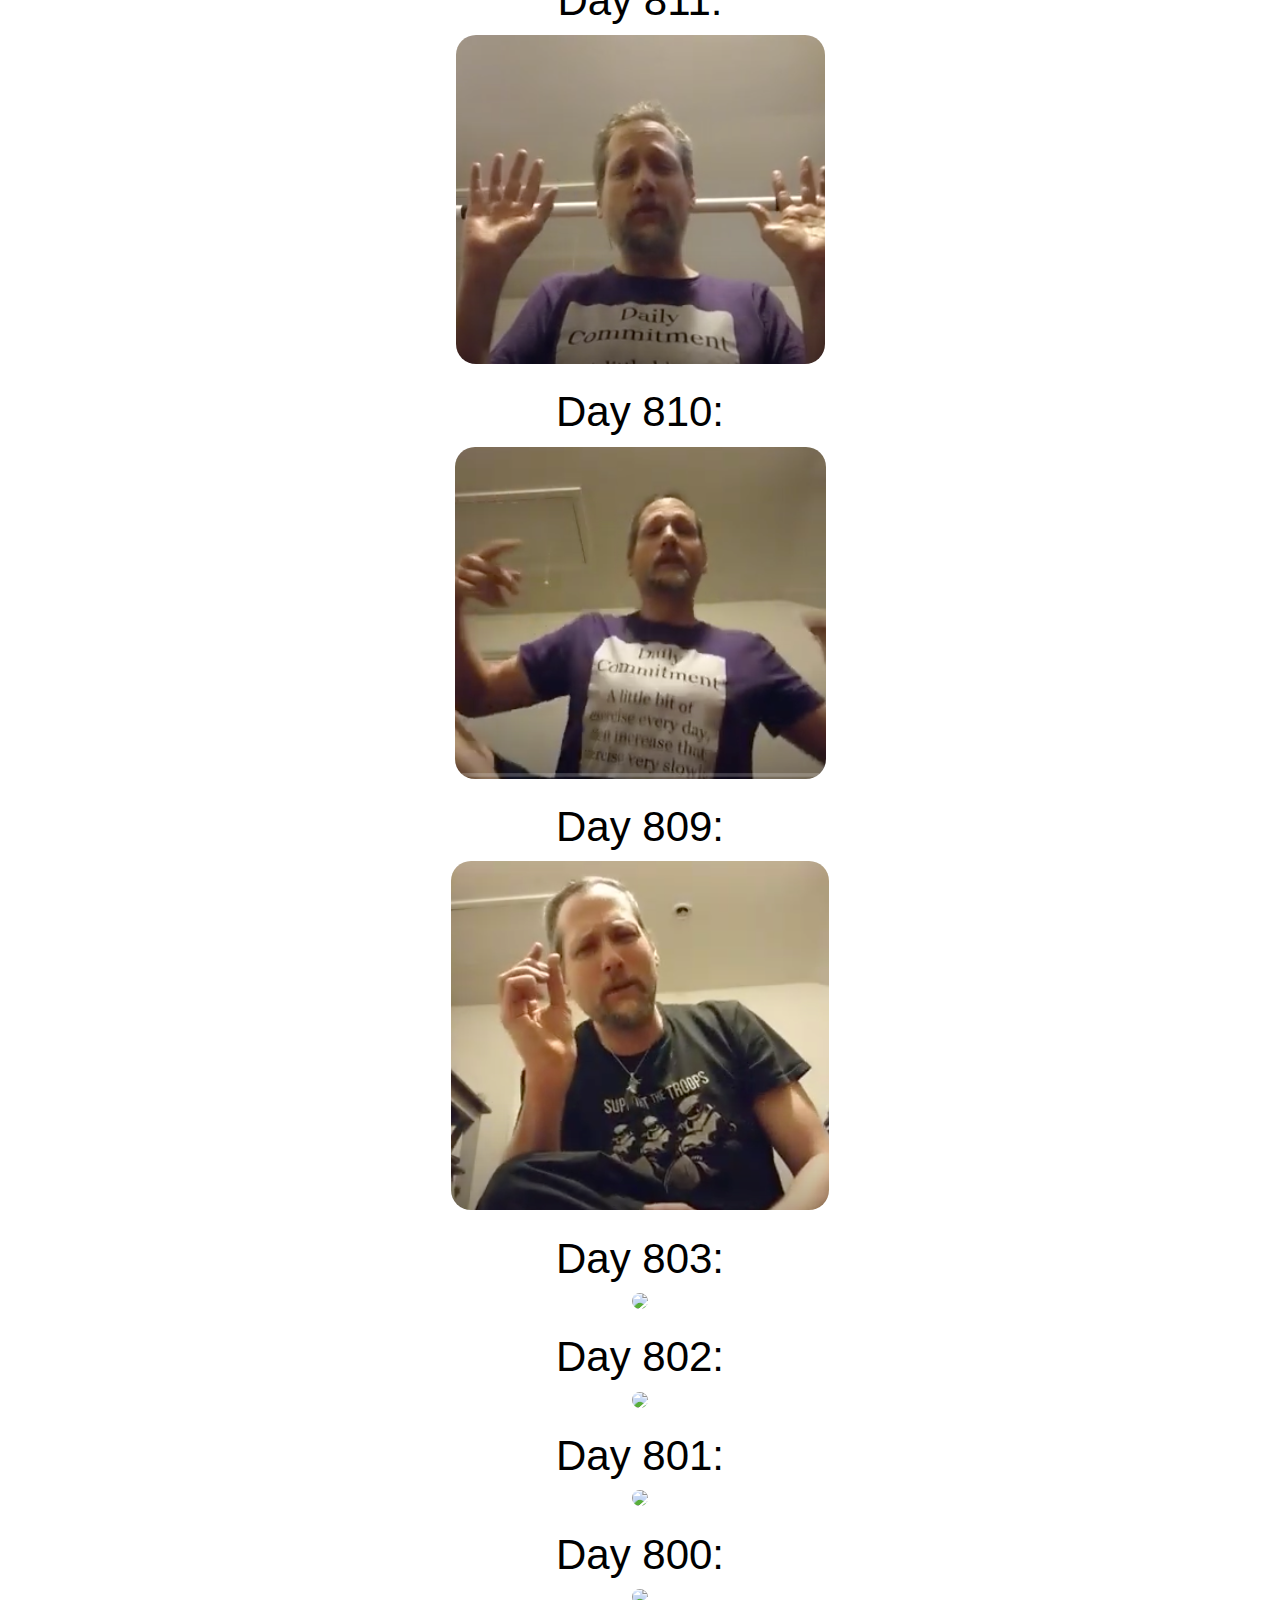
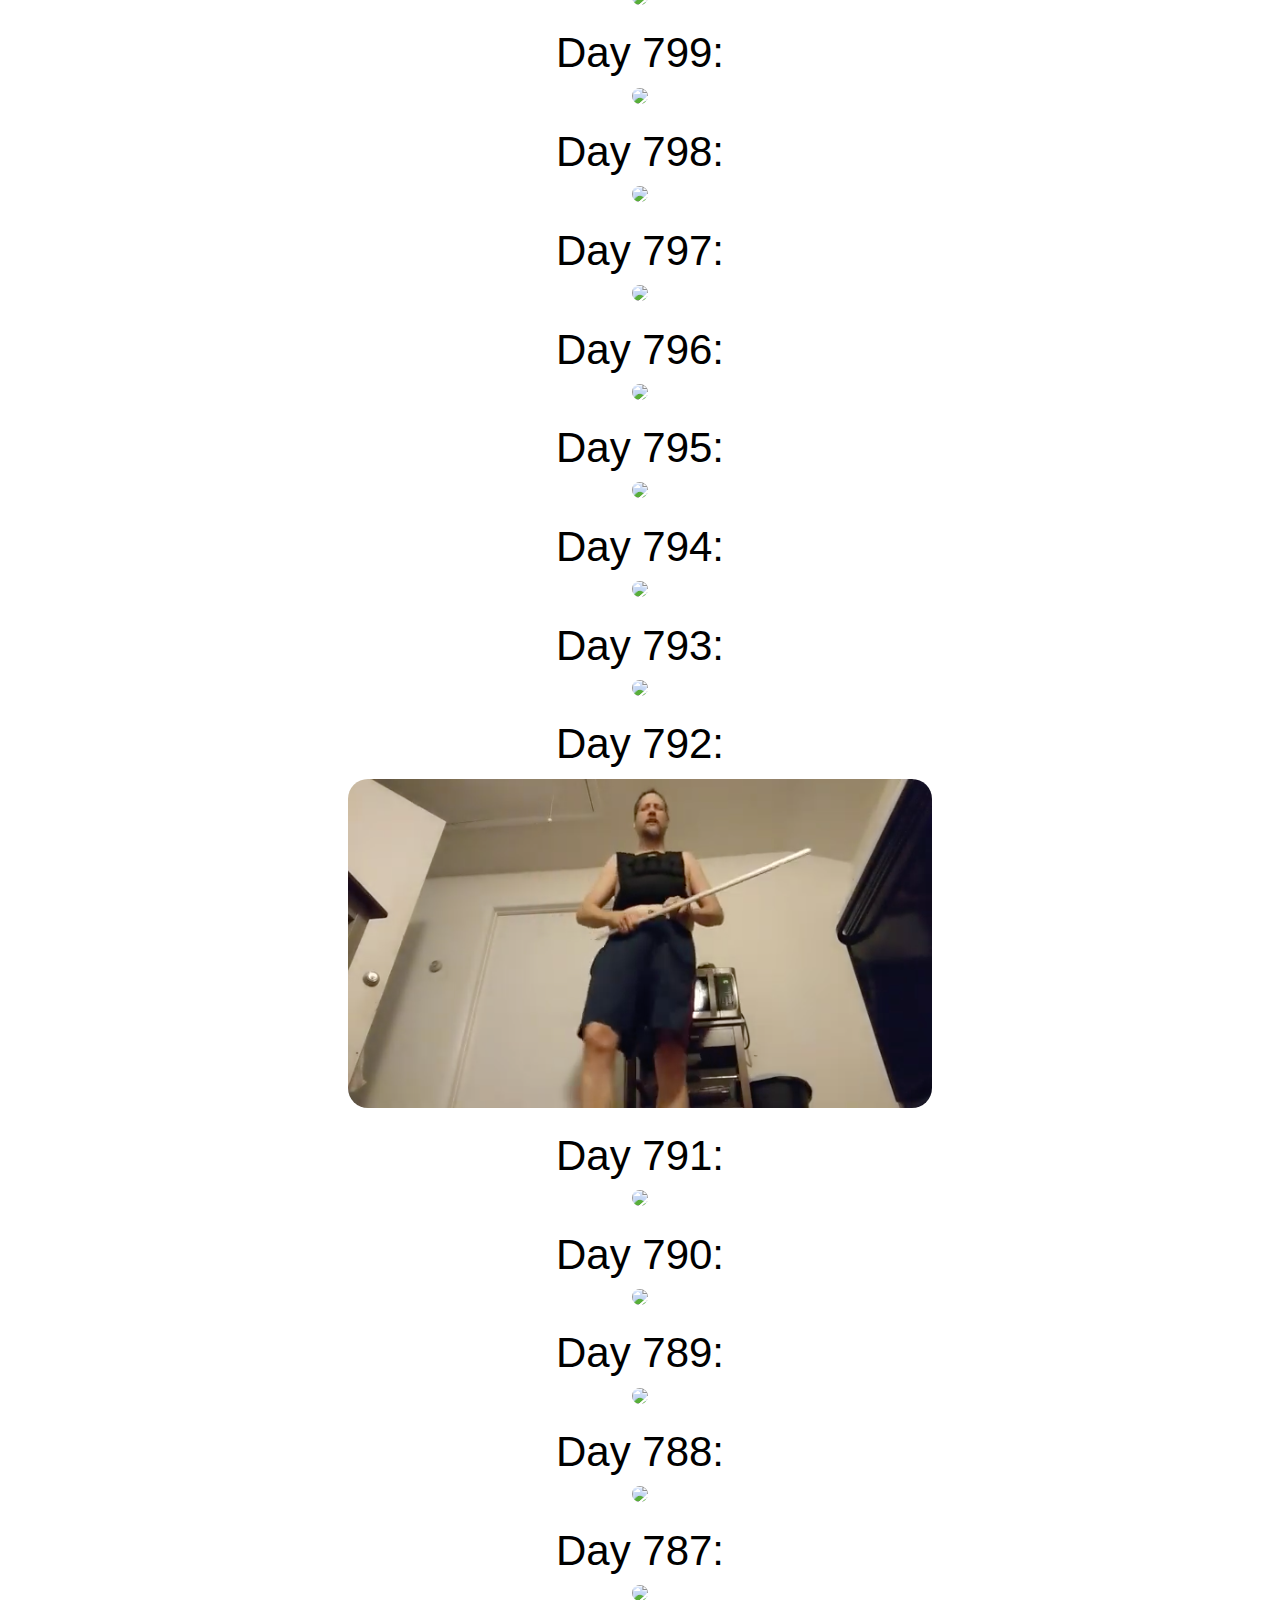
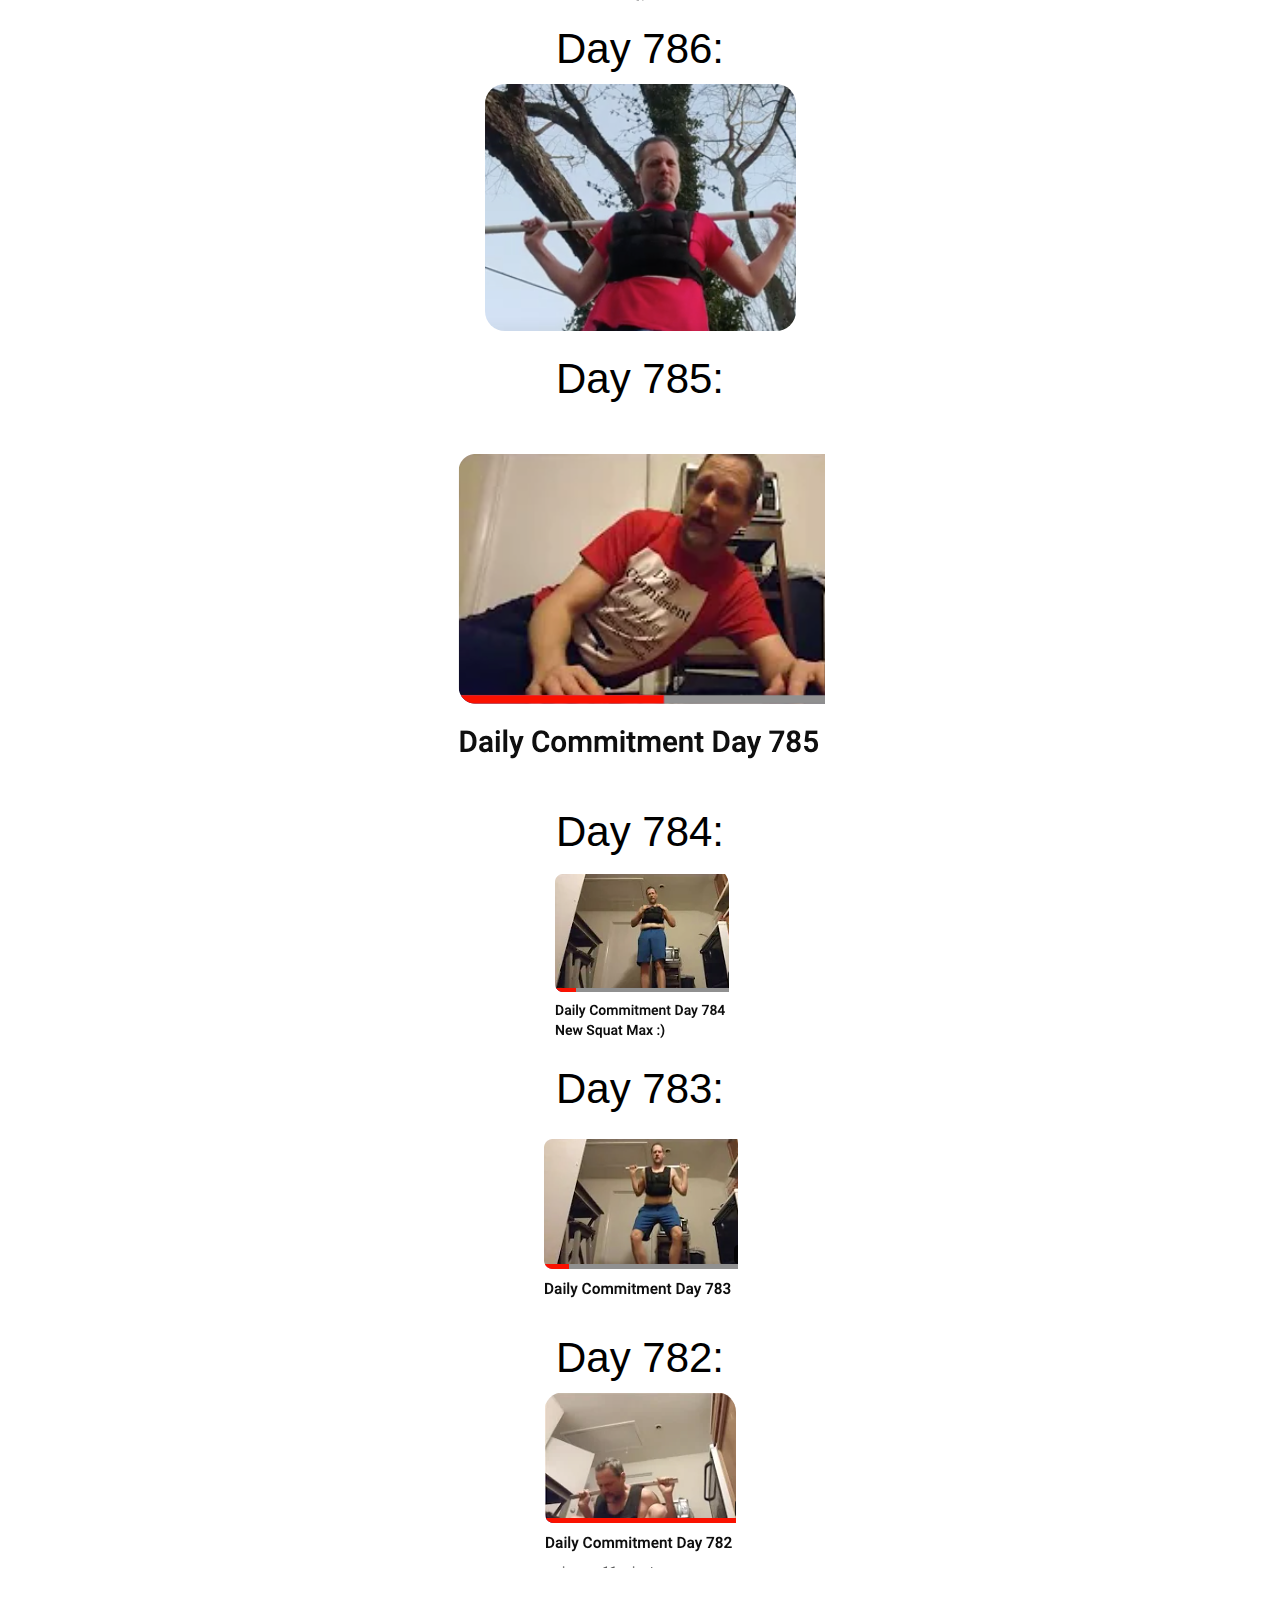
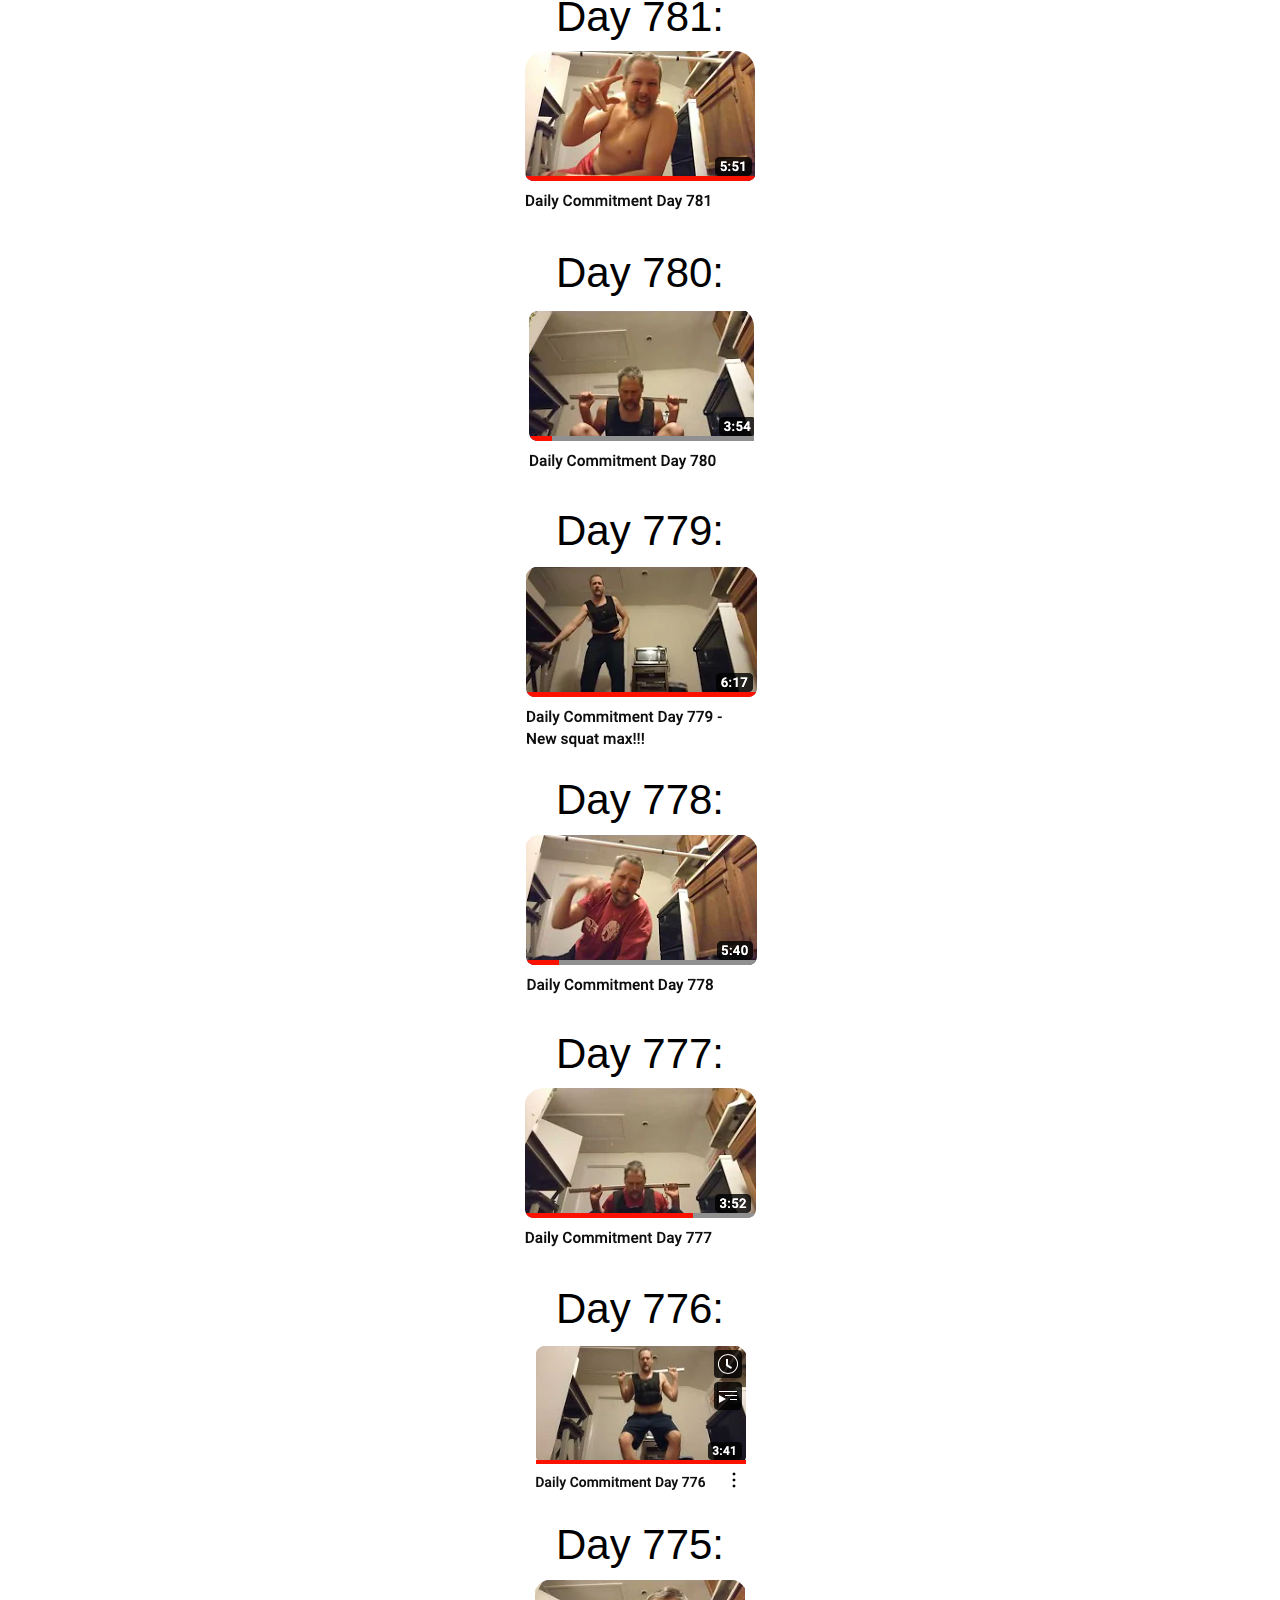
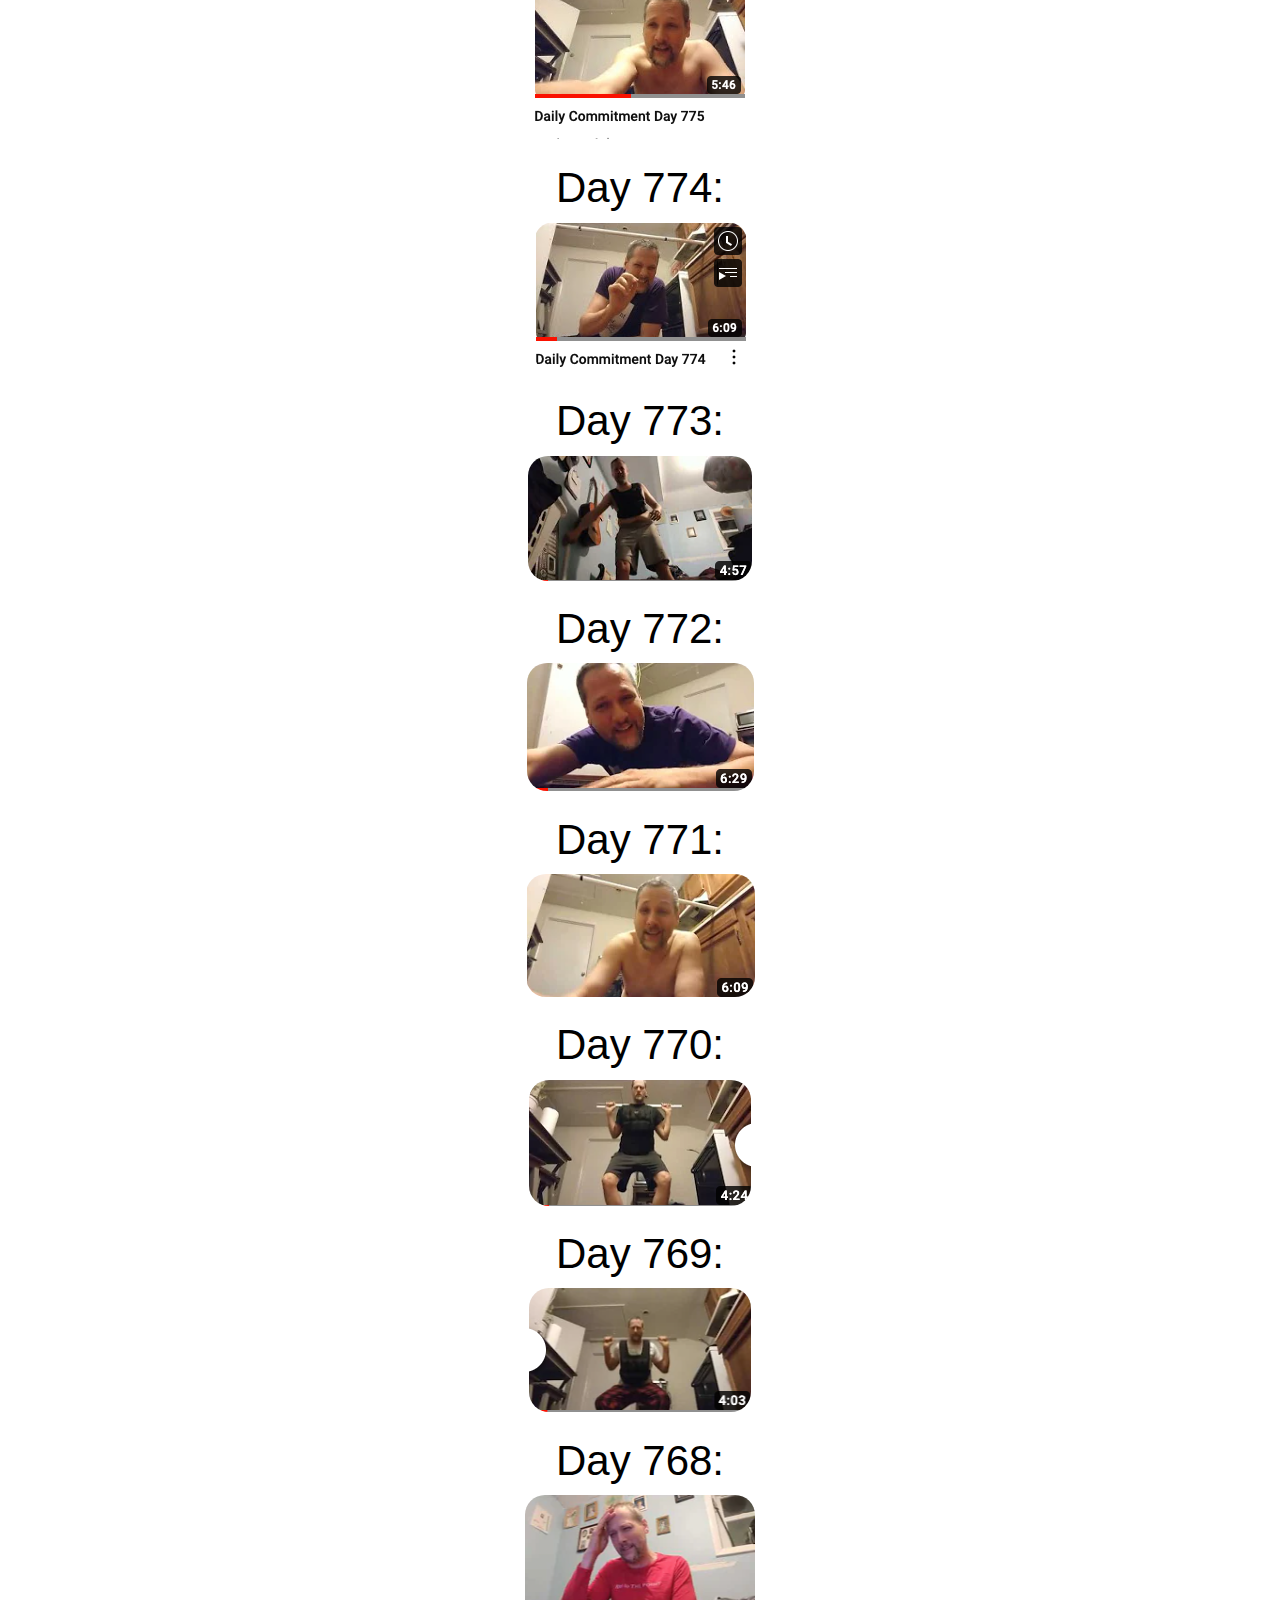
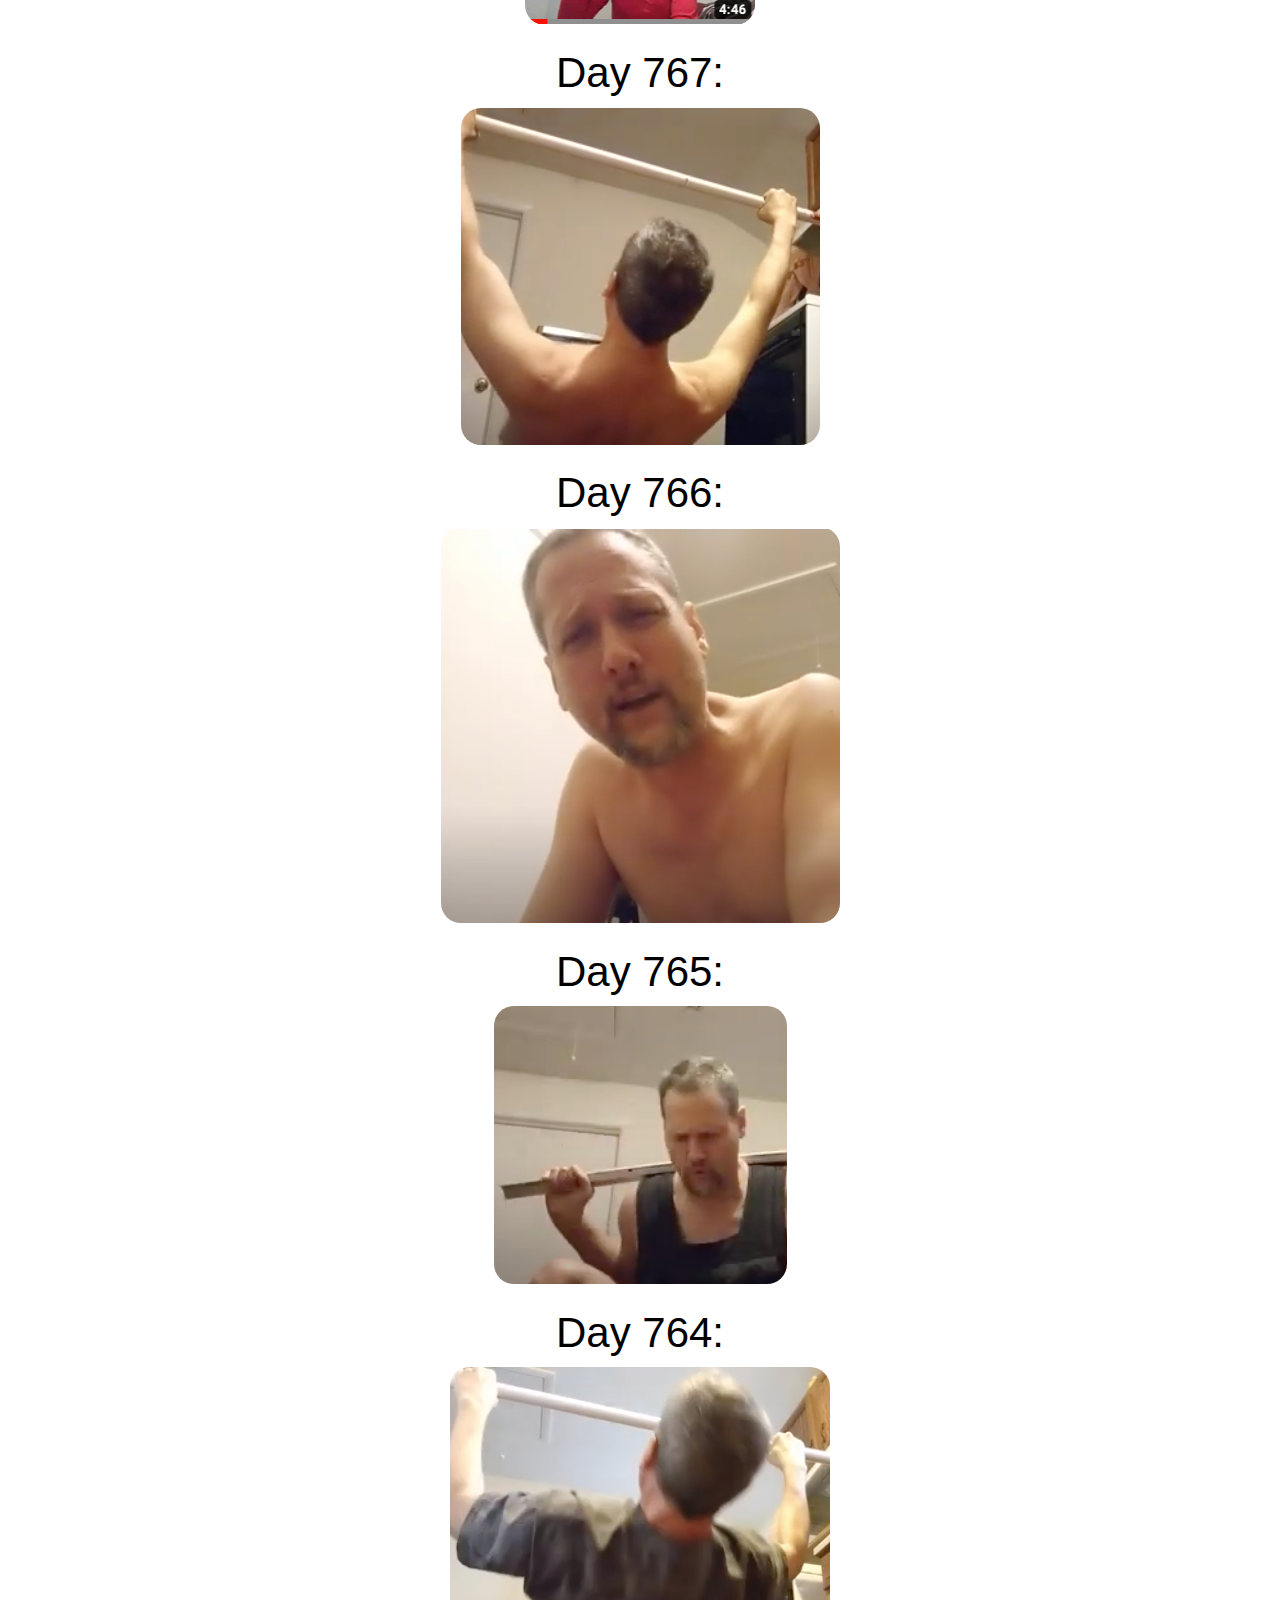
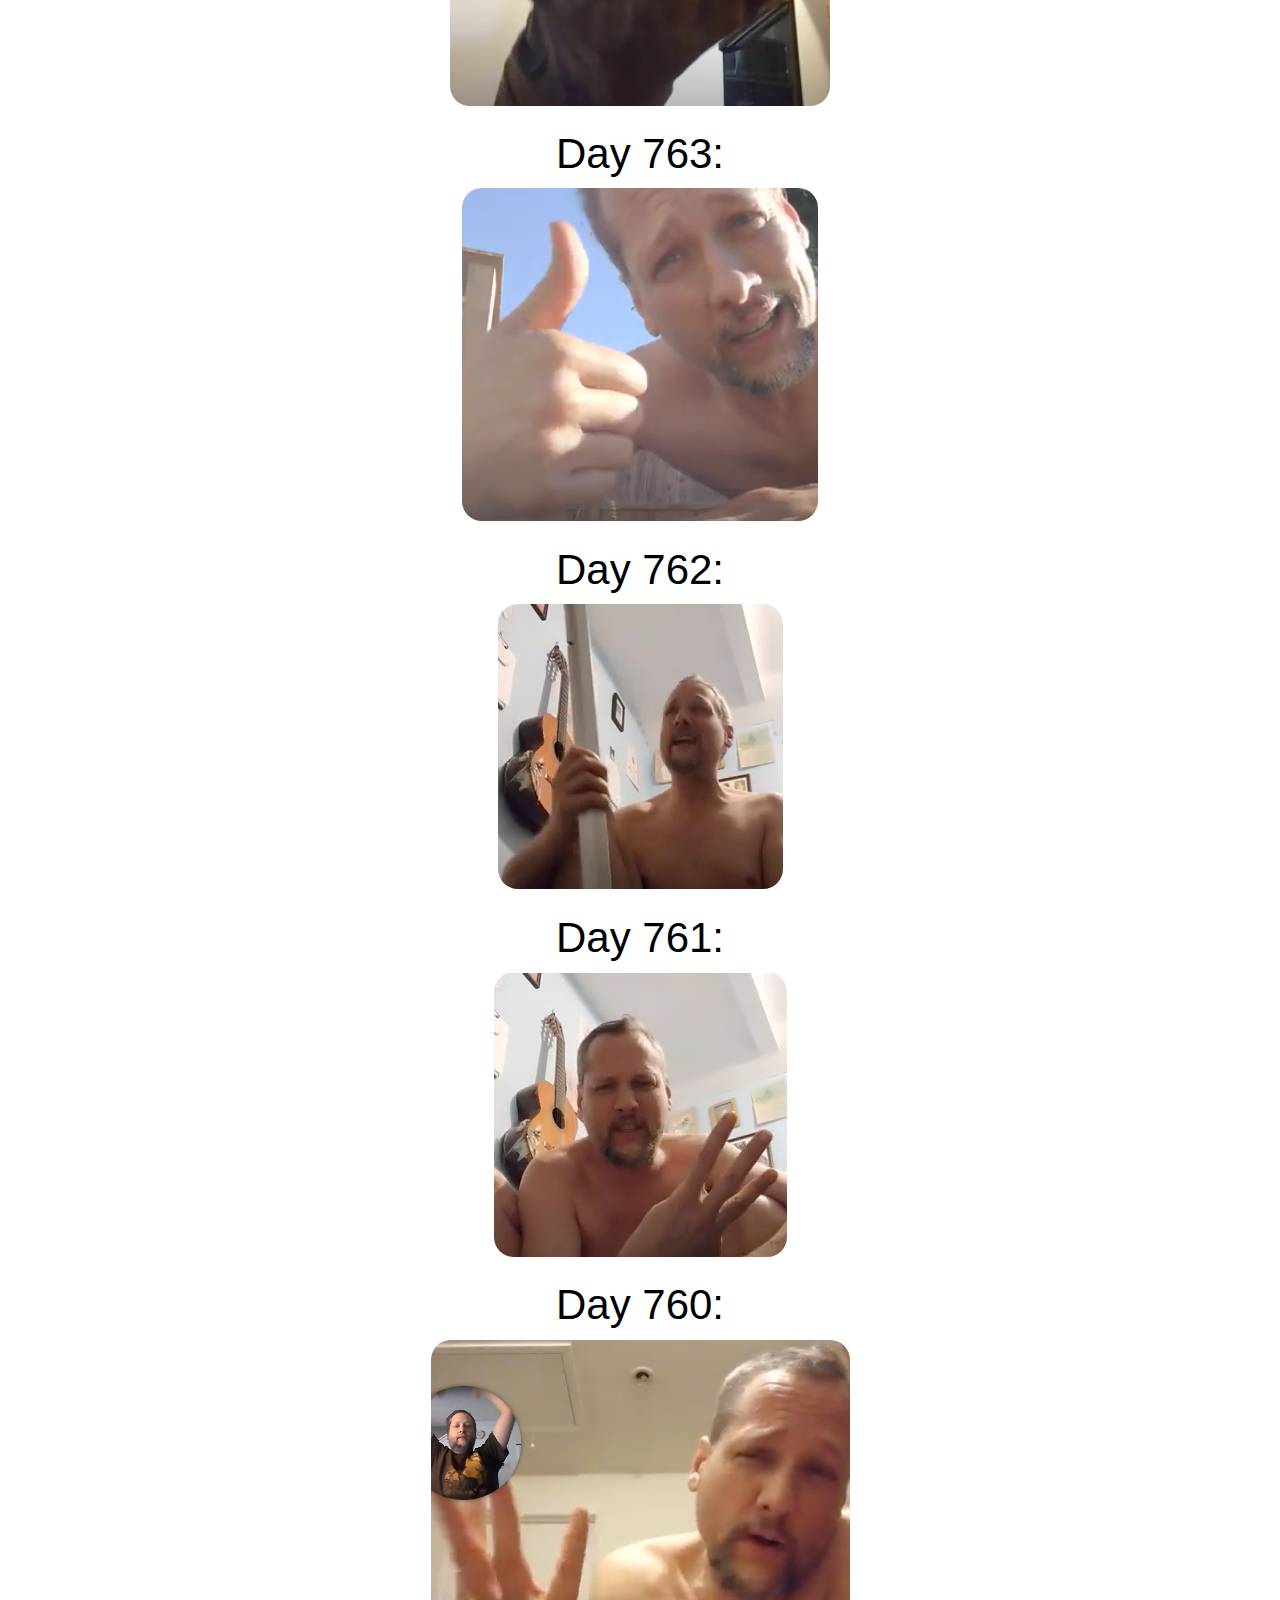
==== commit 7bc1dc50: "3 day's vids" ====
--- a/index.html
+++ b/index.html
@@ -18,12 +18,27 @@
 
     <div class="title">Today's Video:</div>
     <div class="video-holder">
-      <a href="https://www.youtube.com/watch?v=7lydJQZhC1M"> <img src="video_thumbnails/day_821.png"> </a>
+      <a href="https://www.youtube.com/watch?v=4x2sOsxda4c&t=3s"> <img src="video_thumbnails/day_824.png"> </a>
     </div>
 
     <br>
    
     <br>
+
+    <div class="title">Day 823:</div>
+    <div class="video-holder">
+      <a href="https://www.youtube.com/watch?v=5ecWd9qkMgs&t=31s"> <img src="video_thumbnails/day_823.png"> </a>
+    </div>
+
+    <div class="title">Day 822:</div>
+    <div class="video-holder">
+      <a href="https://www.youtube.com/watch?v=tKD-USncqzk"> <img src="video_thumbnails/day_822.png"> </a>
+    </div>
+
+    <div class="title">Day 821:</div>
+    <div class="video-holder">
+      <a href="https://www.youtube.com/watch?v=7lydJQZhC1M"> <img src="video_thumbnails/day_821.png"> </a>
+    </div>
 
     <div class="title">Day 820:</div>
     <div class="video-holder">
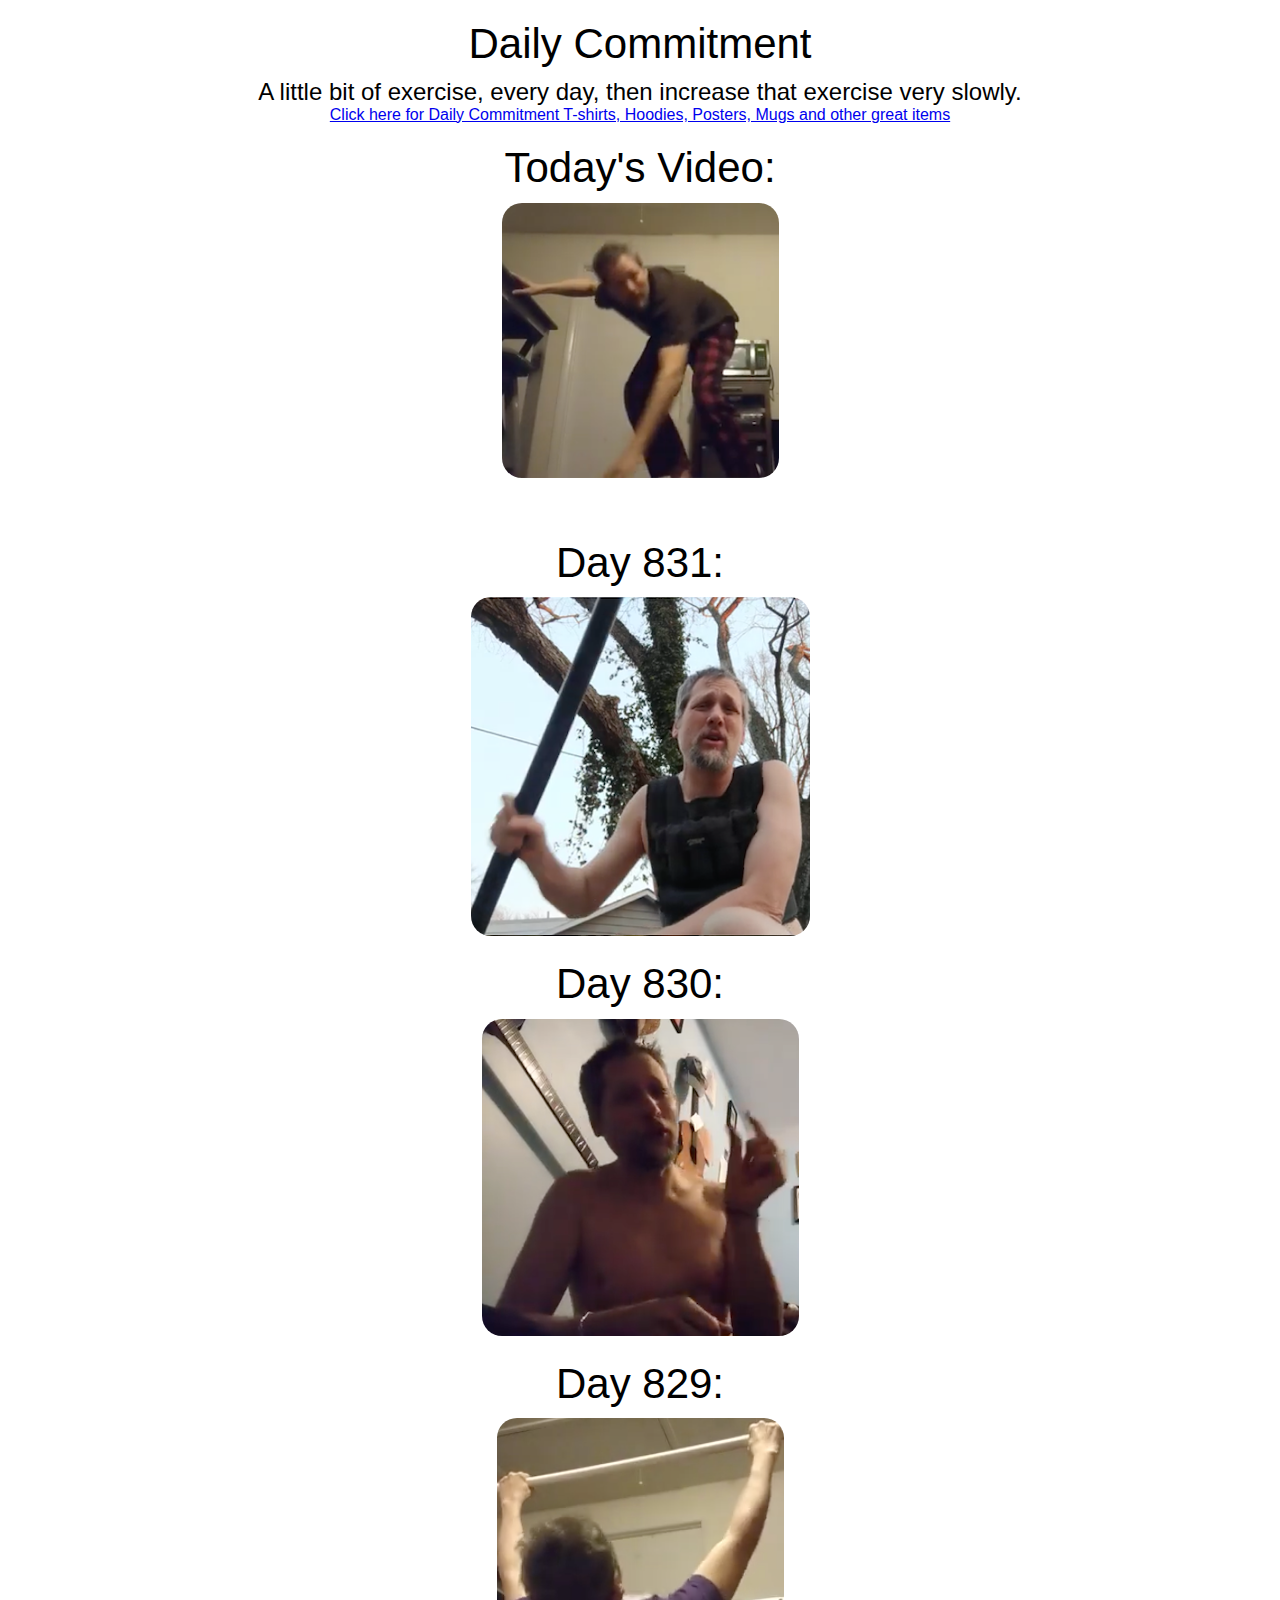
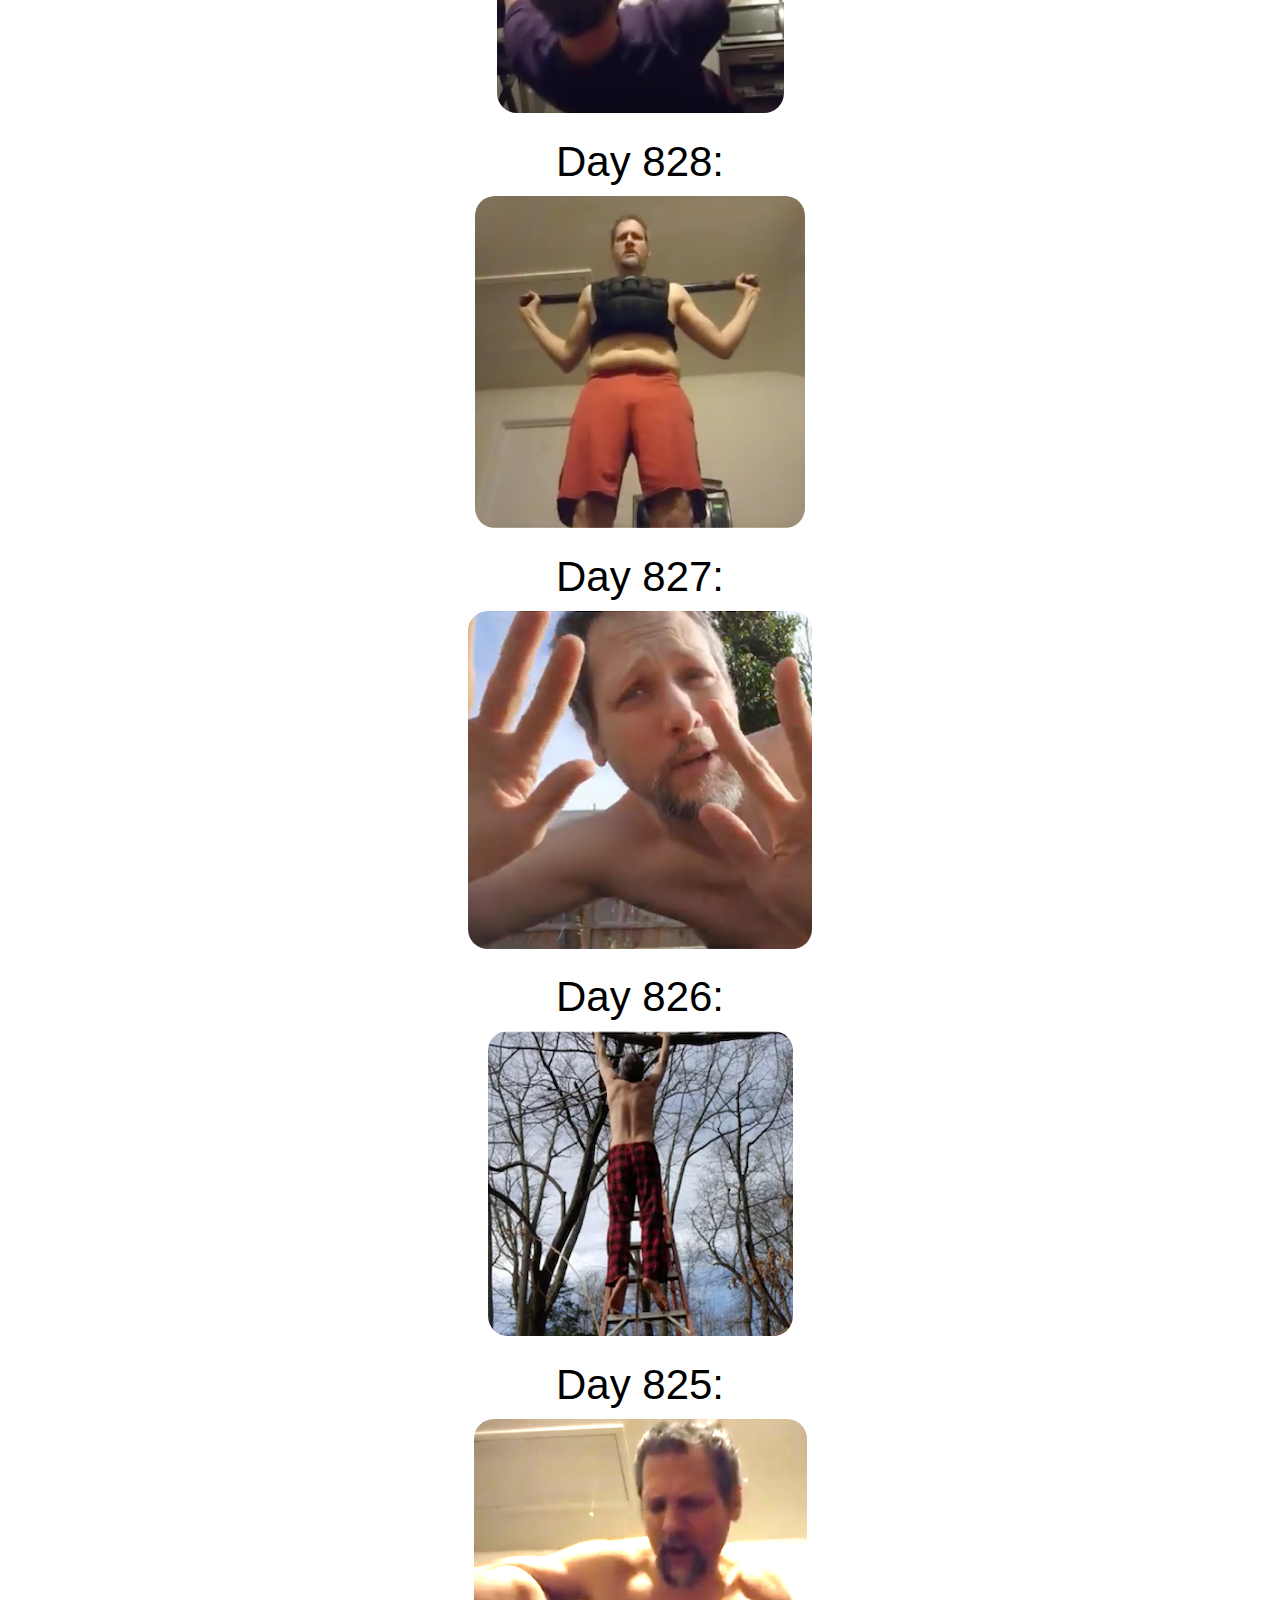
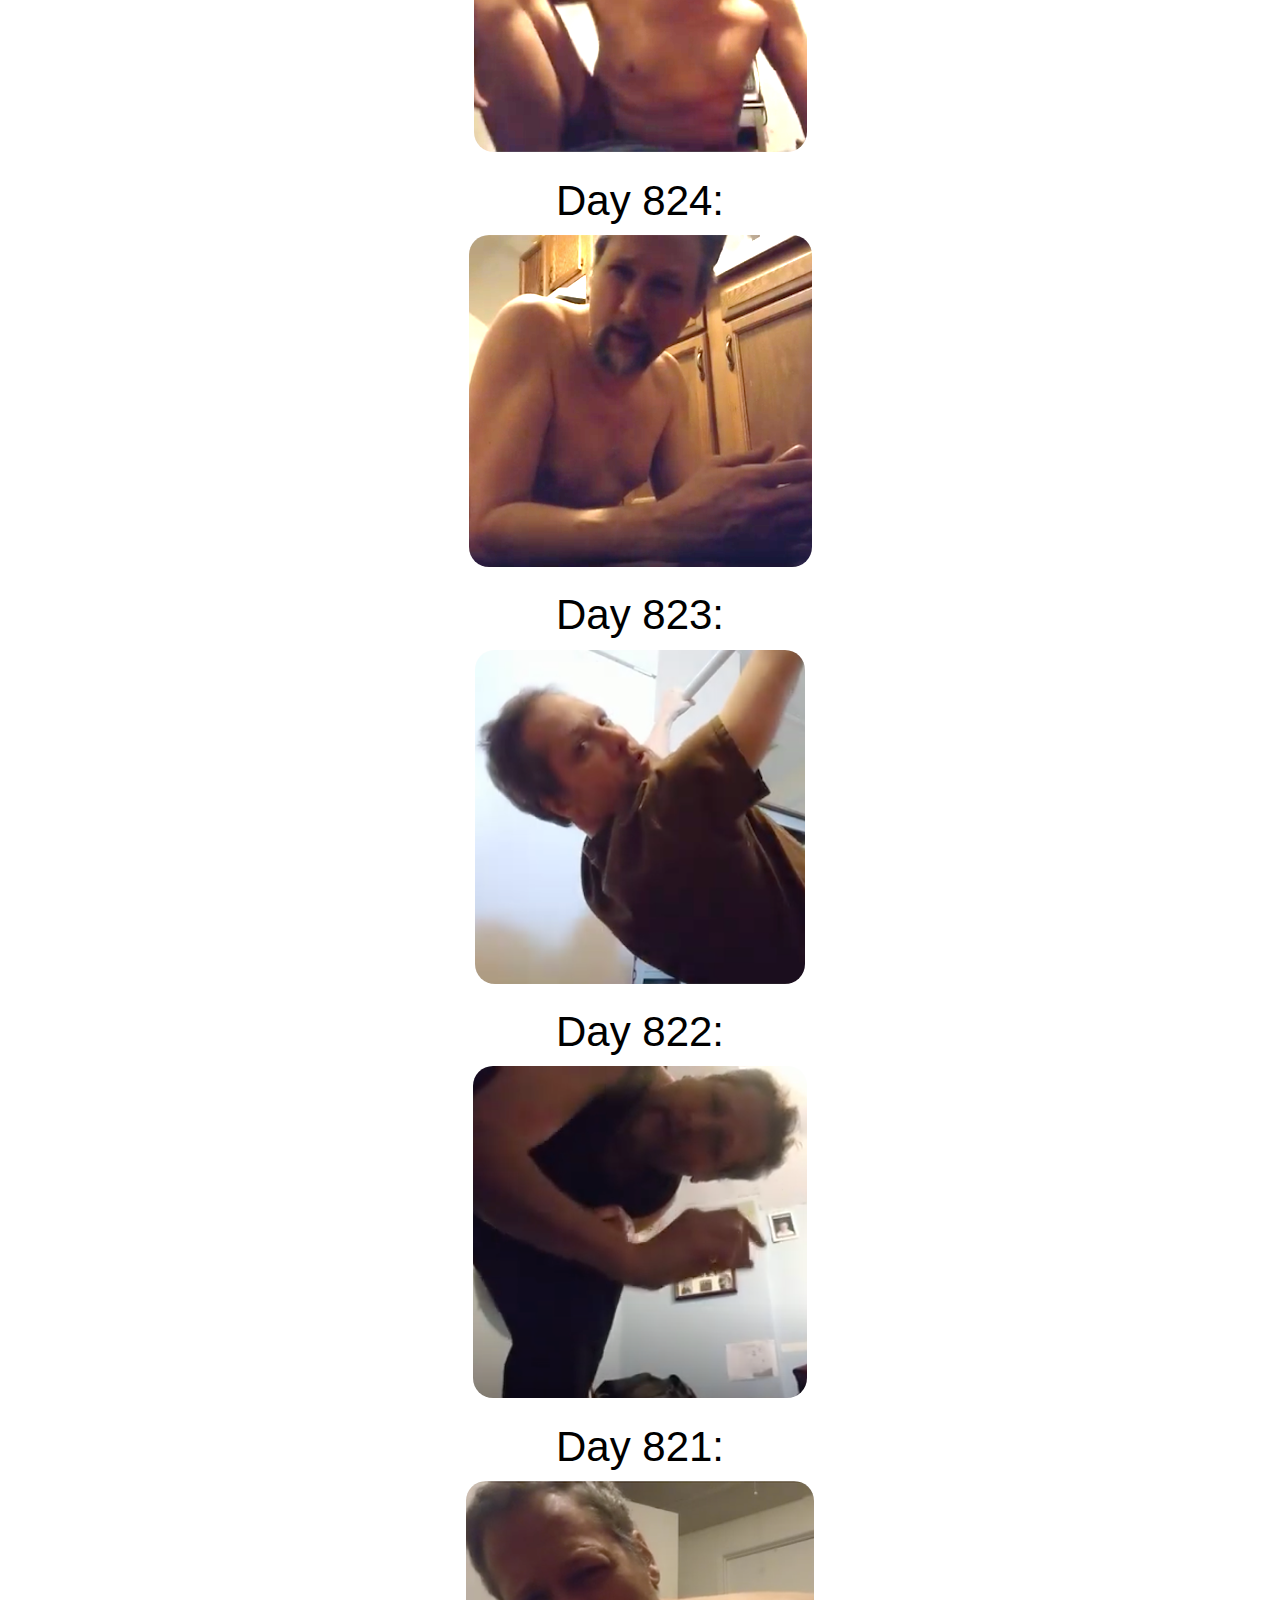
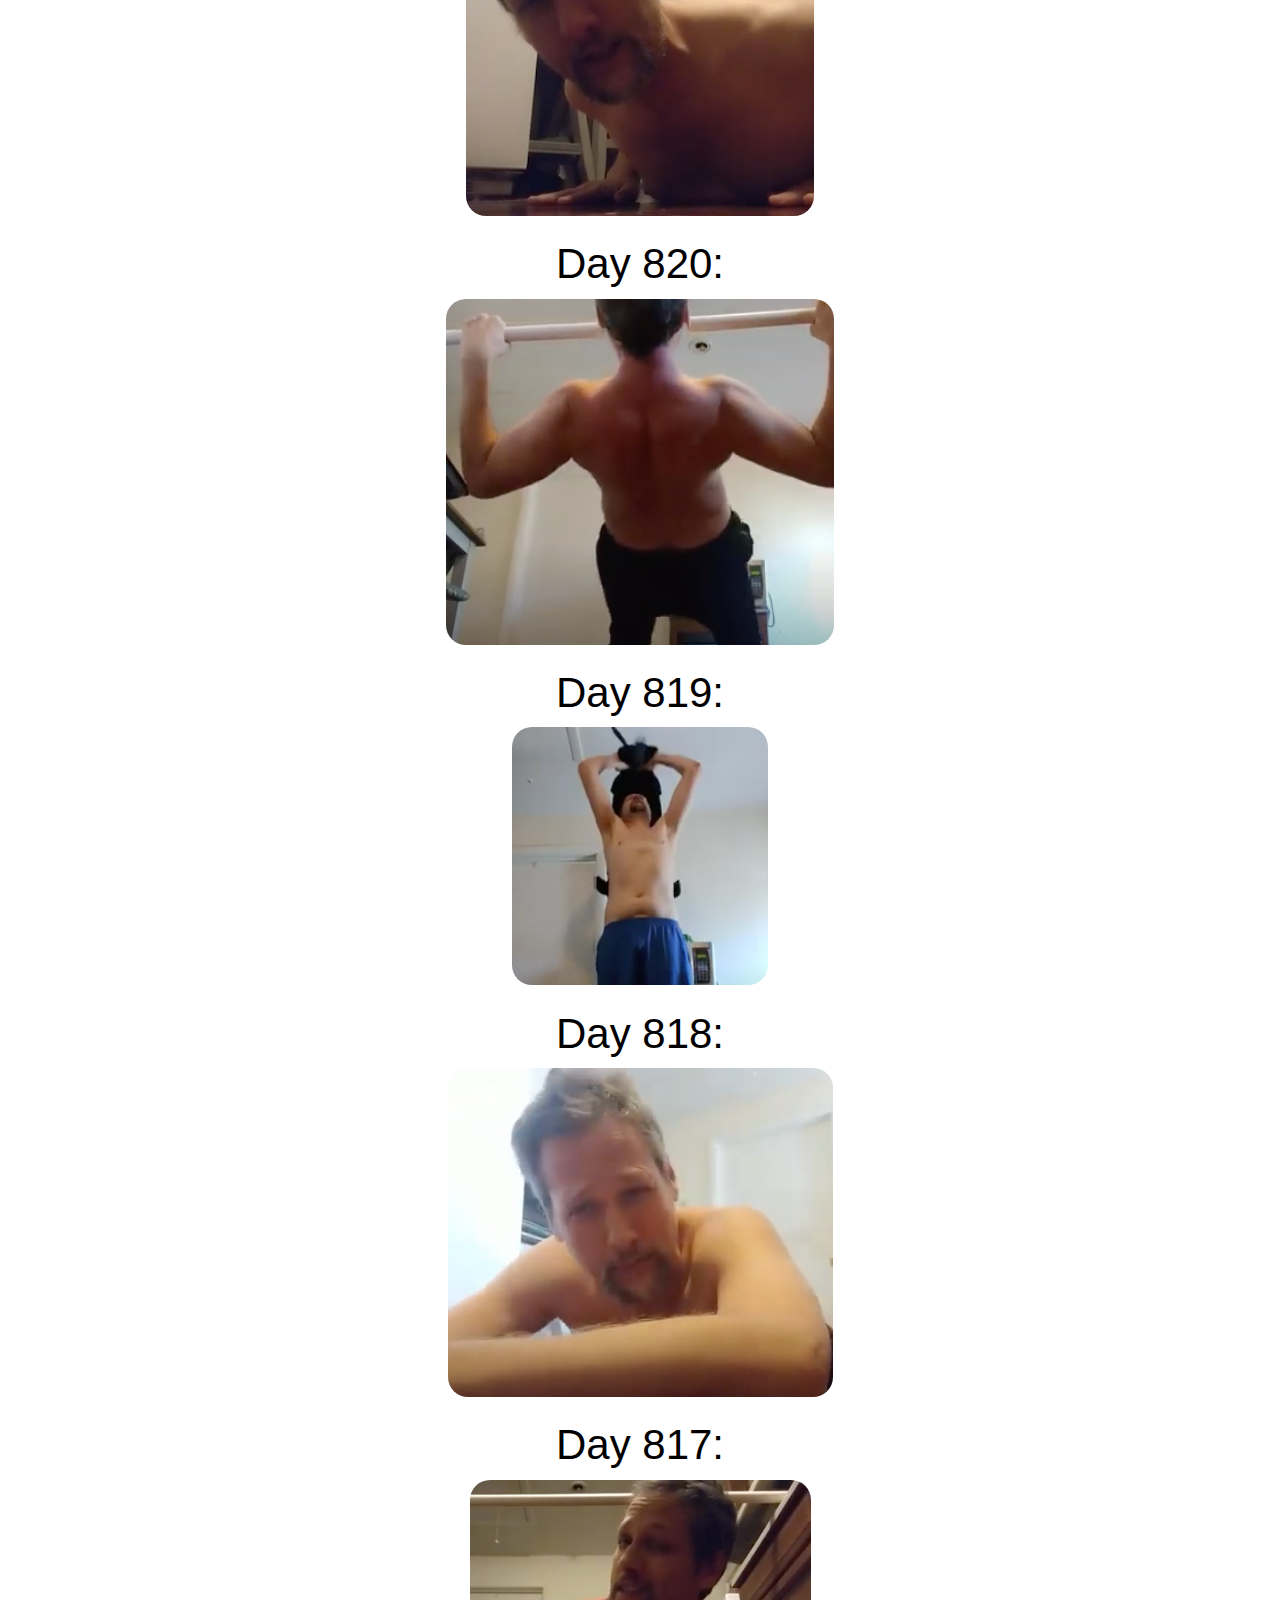
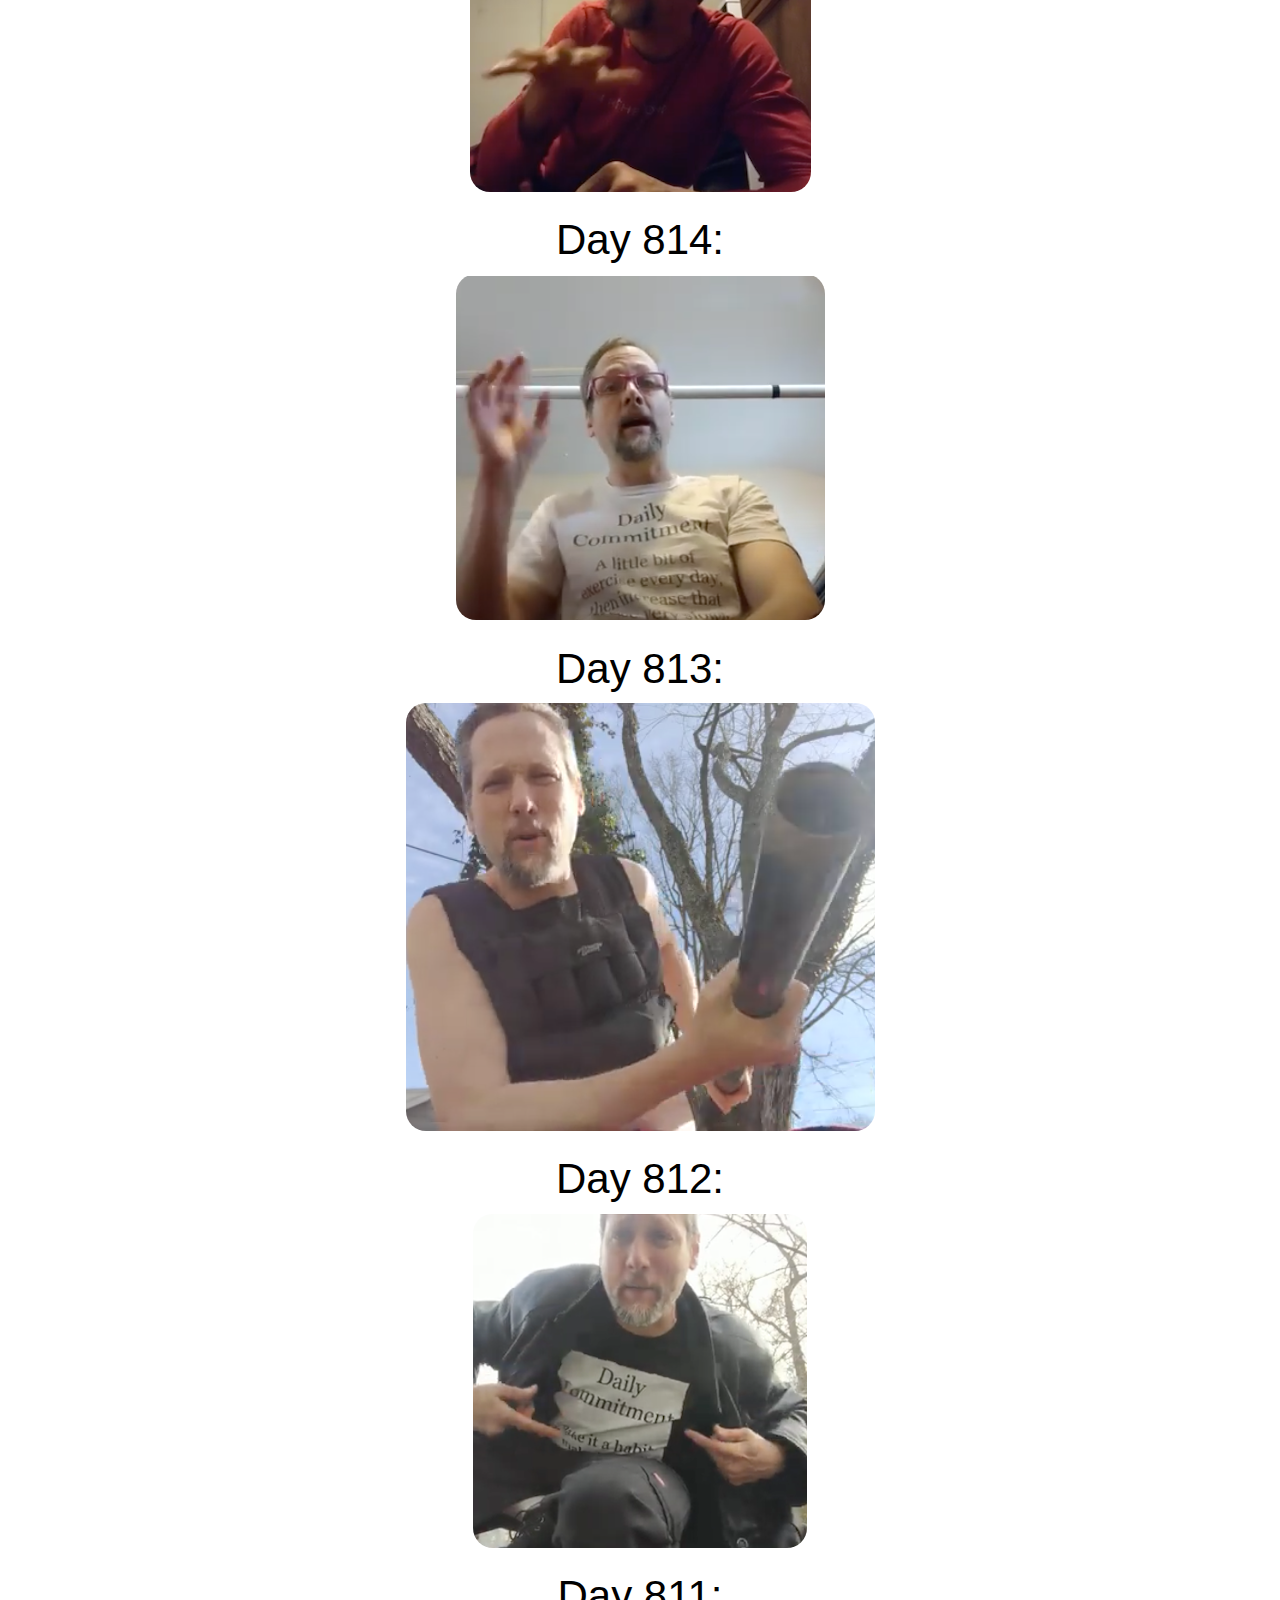
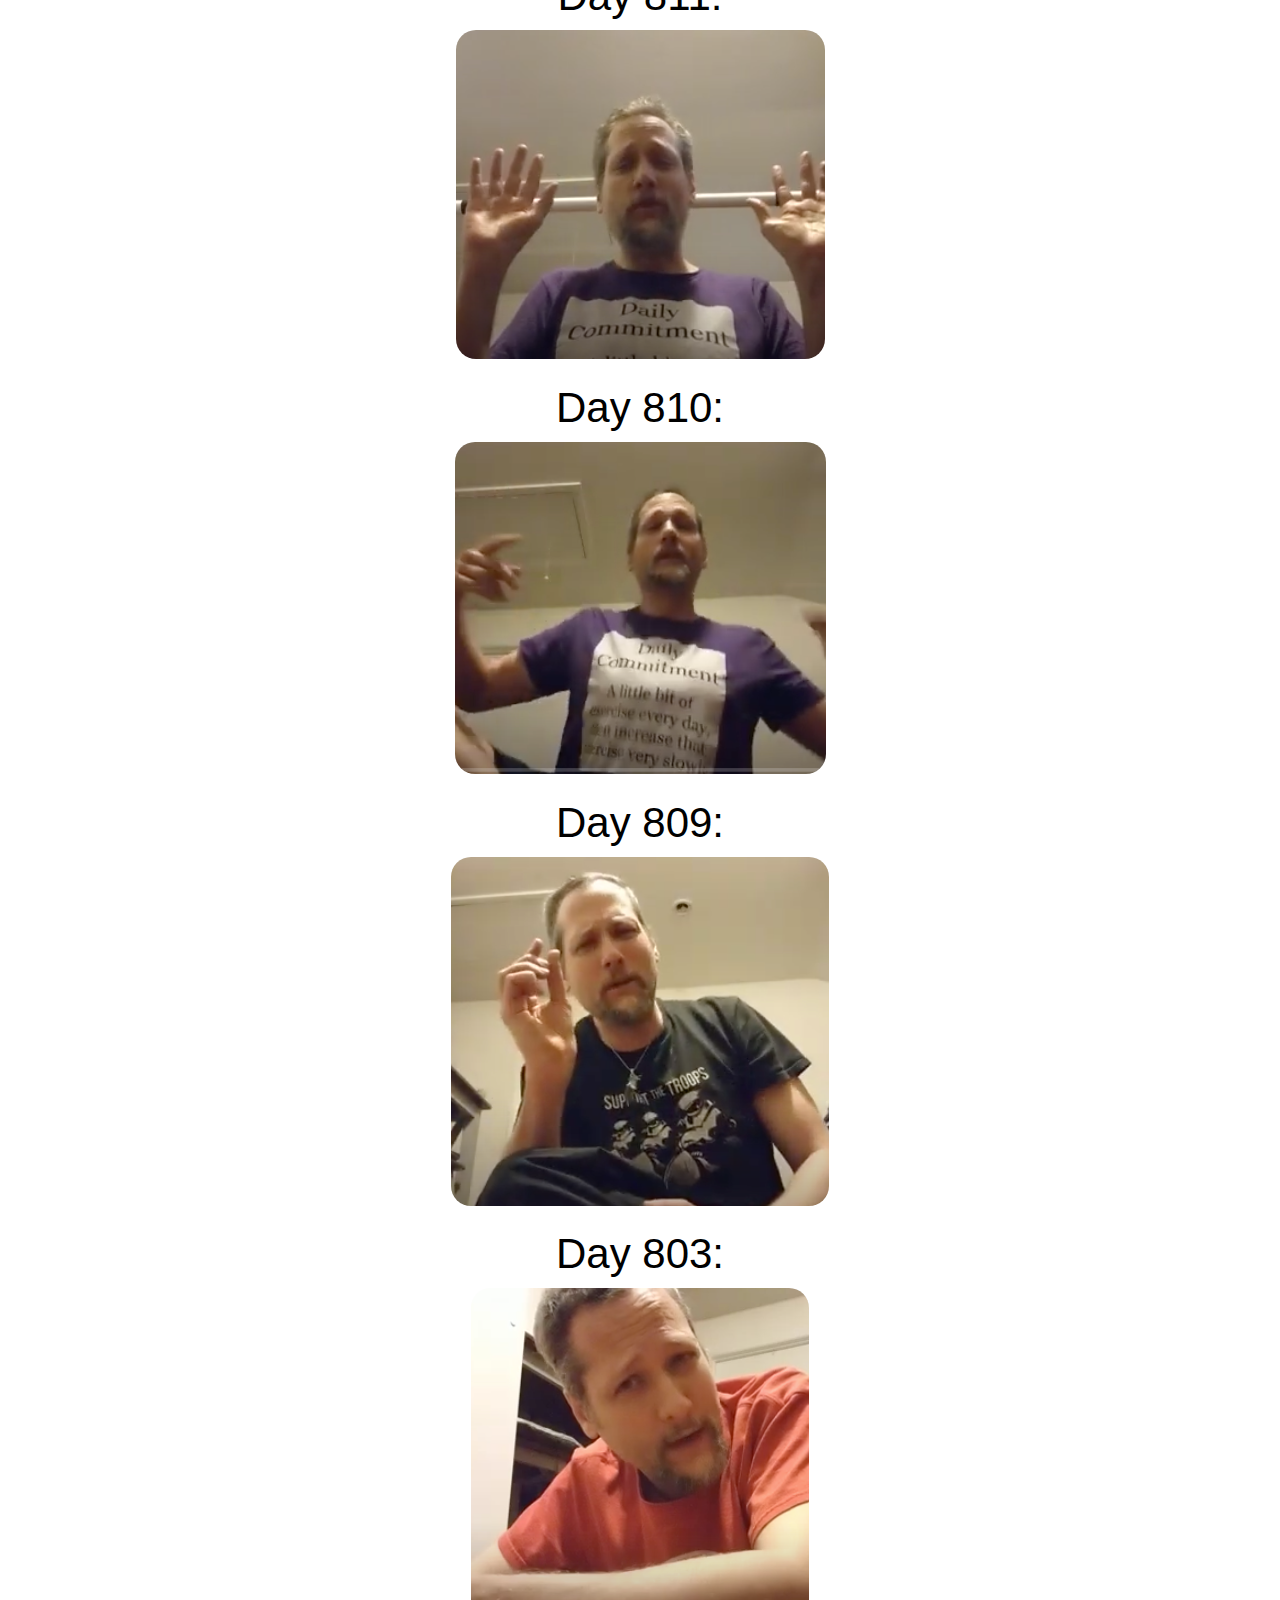
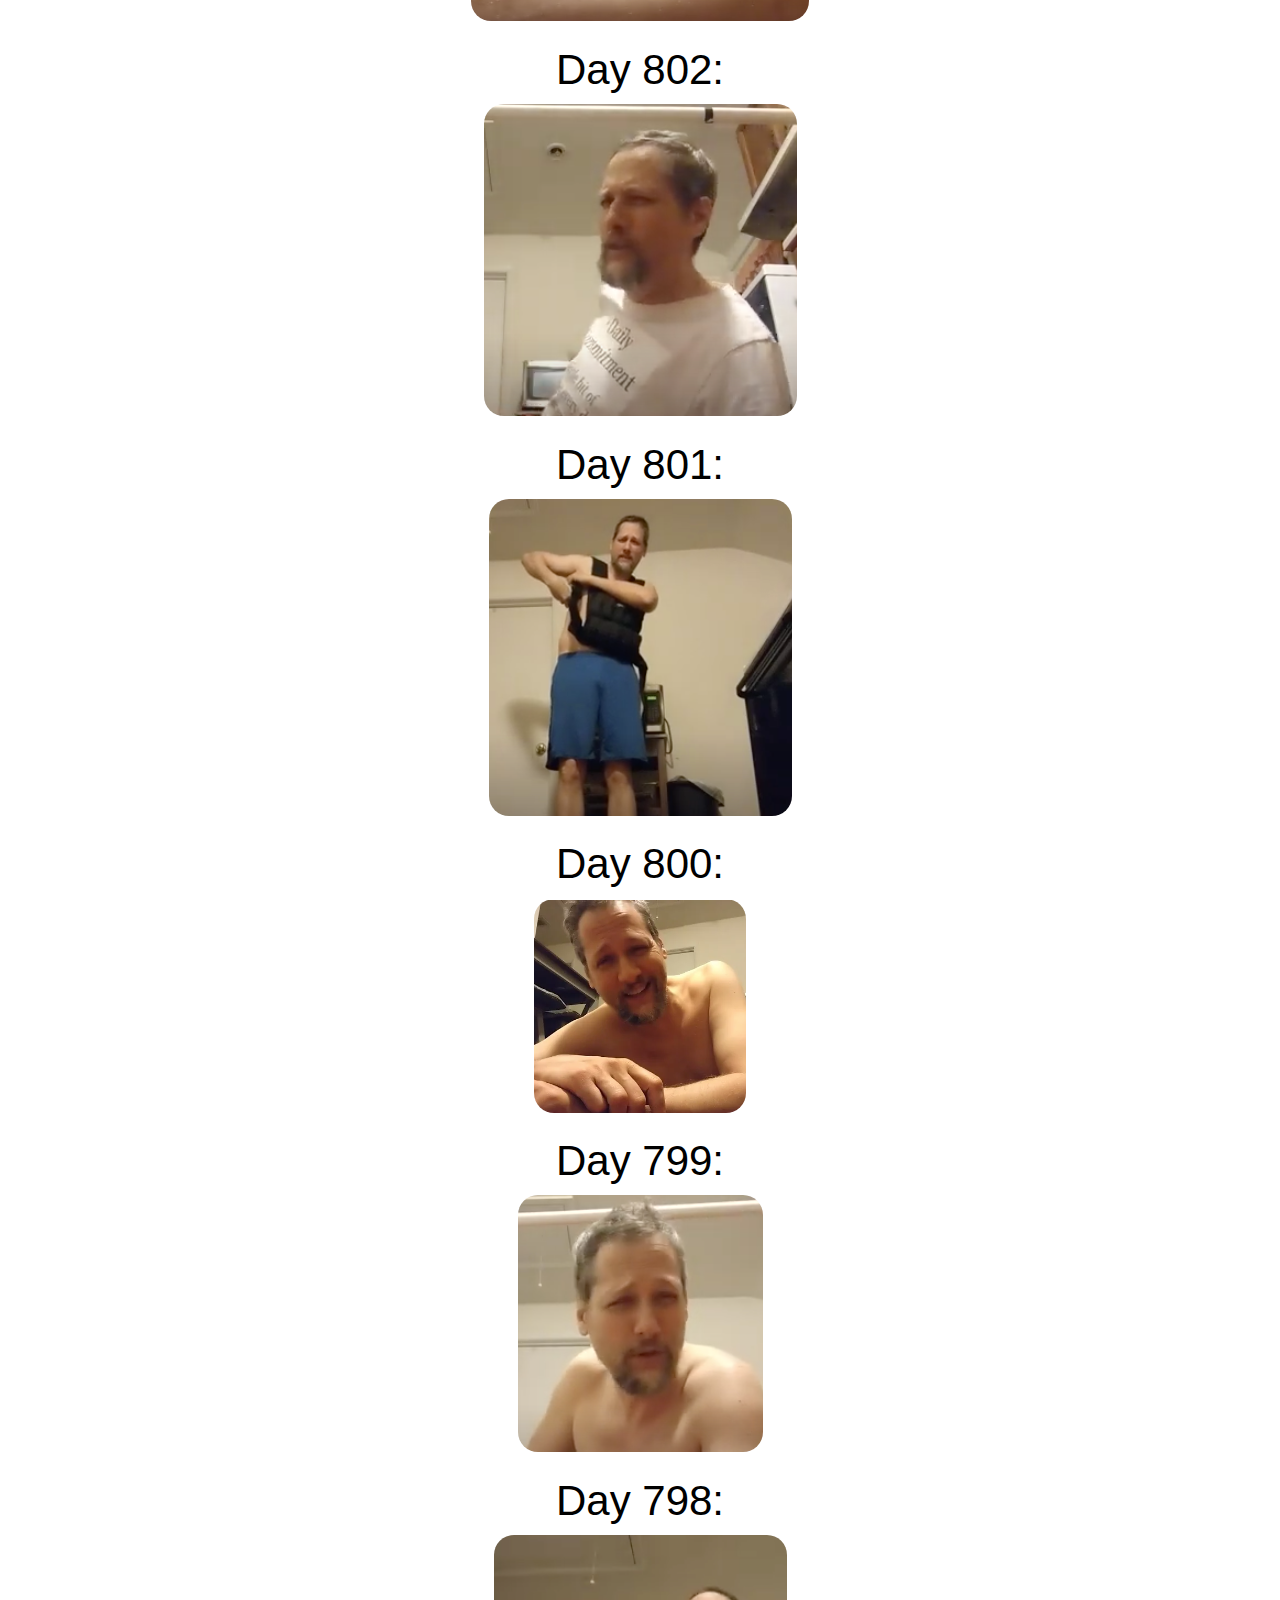
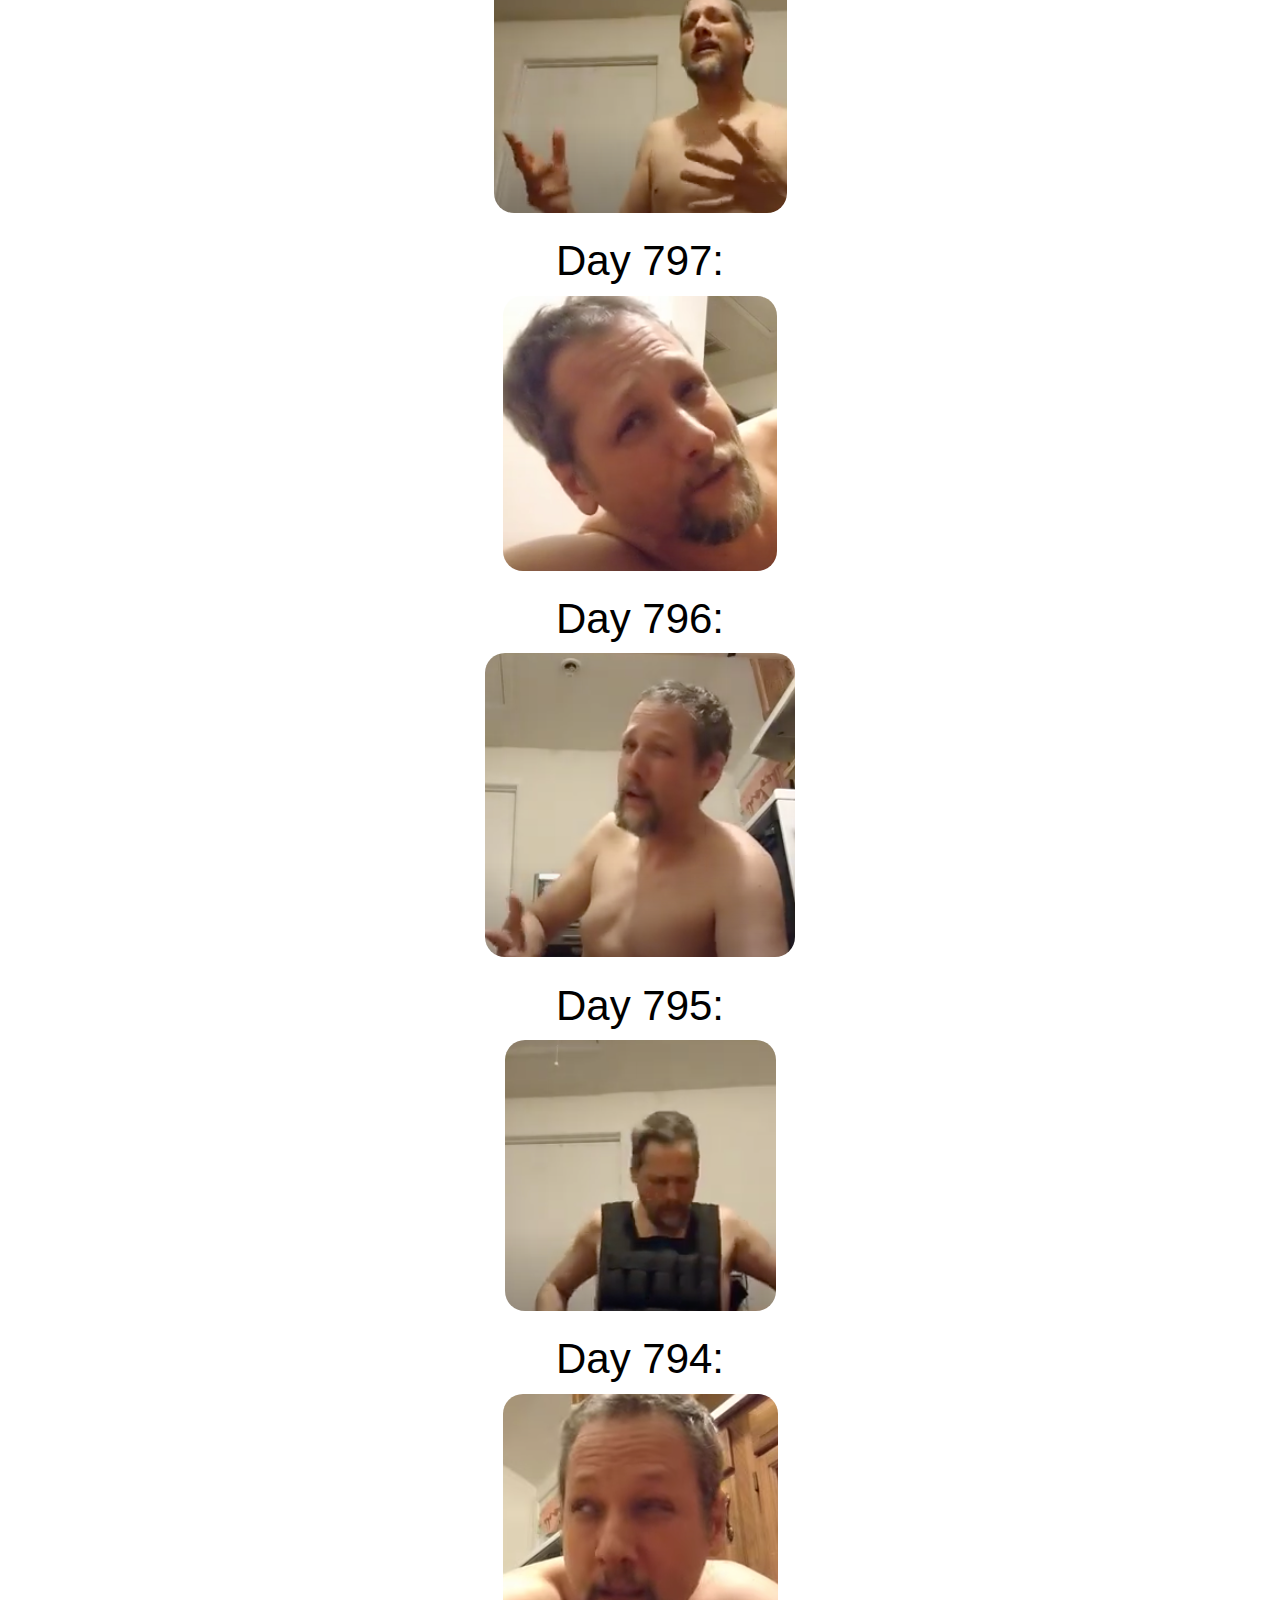
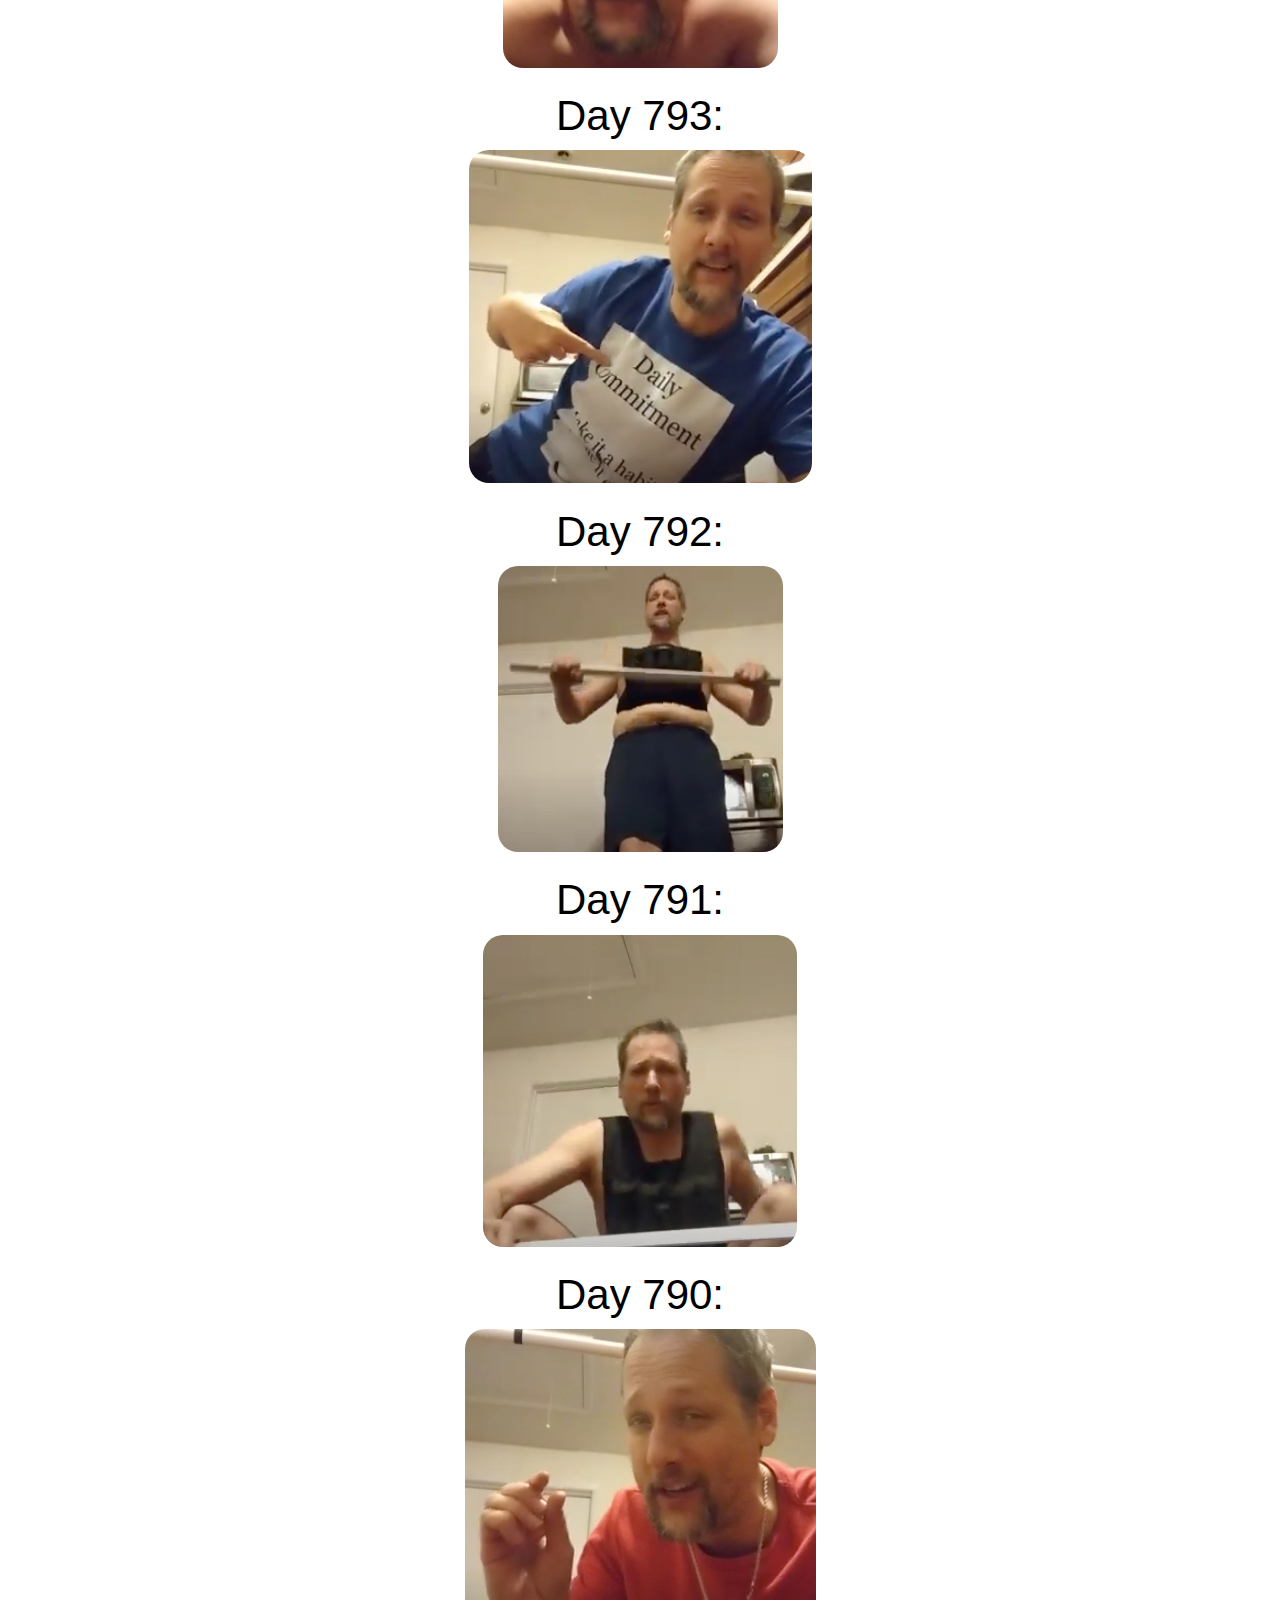
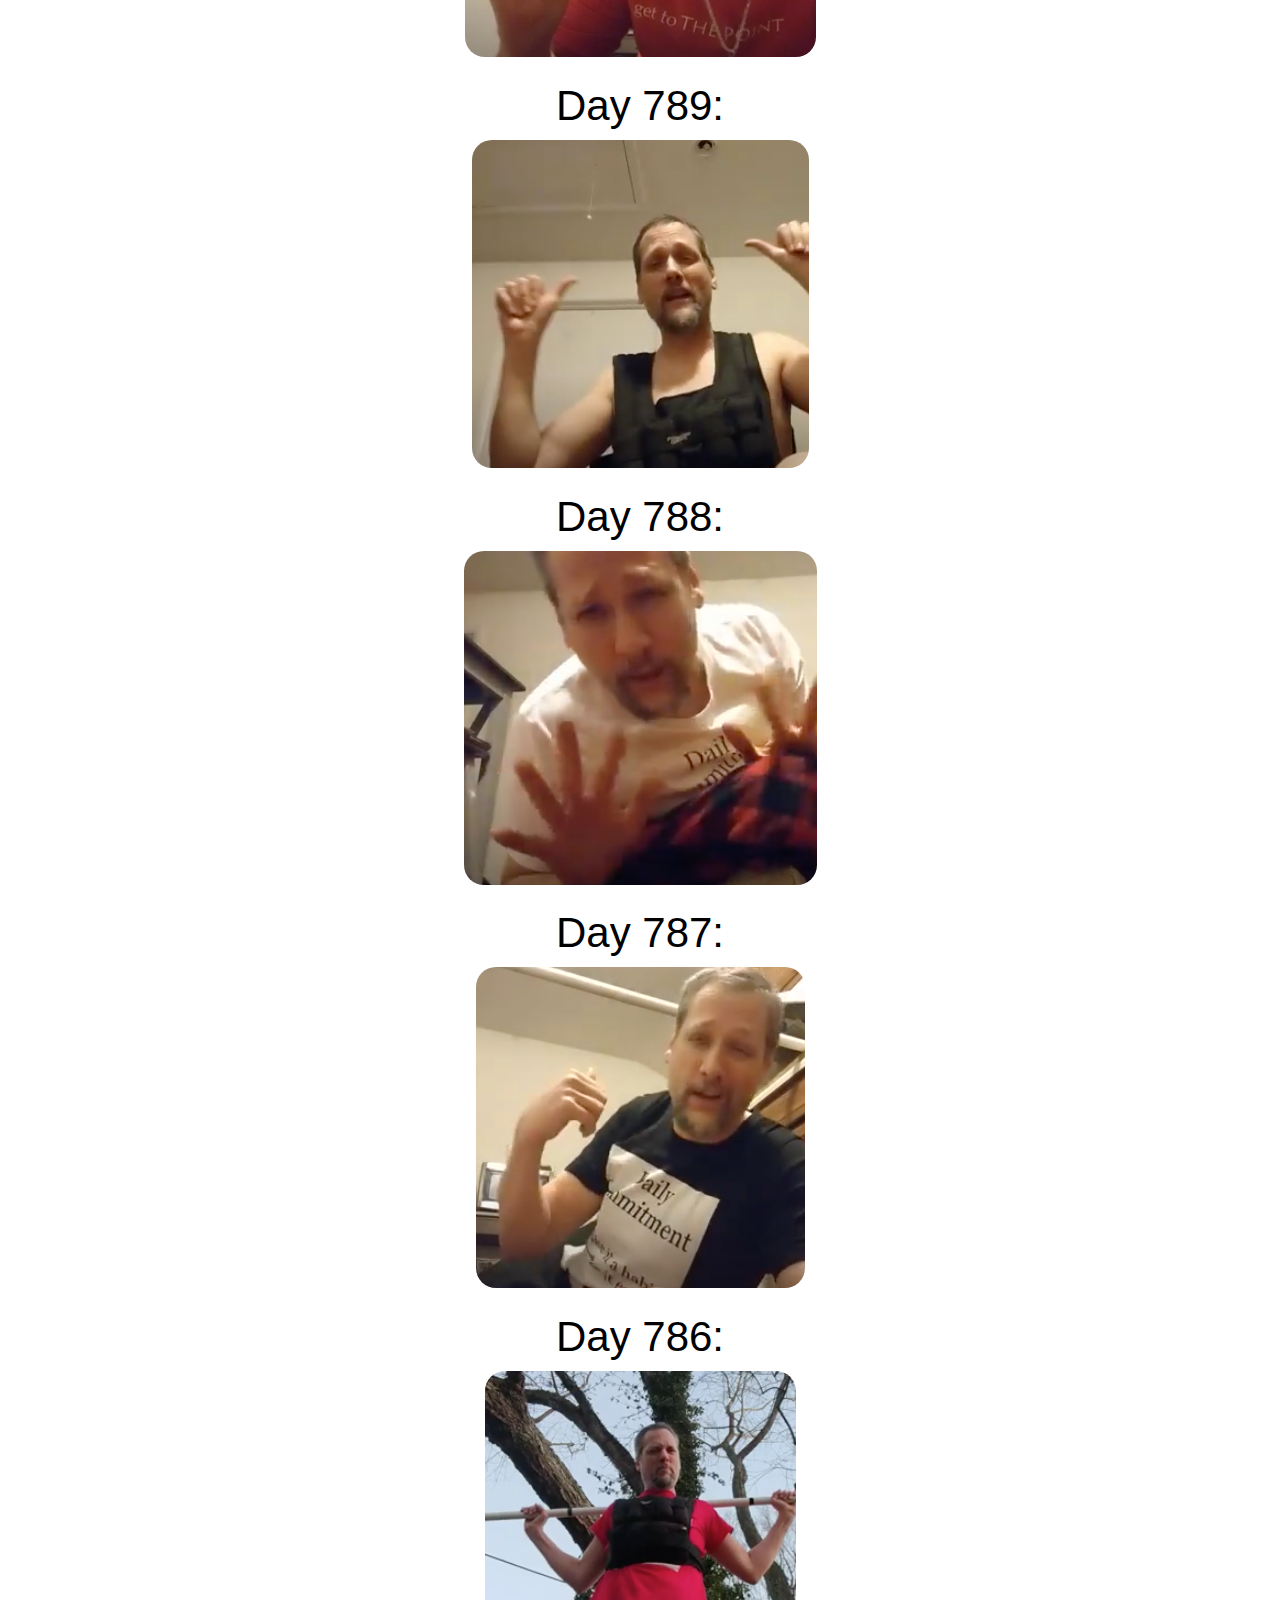
==== commit 3ff229d0: "added most of catchup videos" ====
--- a/index.html
+++ b/index.html
@@ -13,18 +13,59 @@
     <div id="motto">A little bit of exercise, every day, then increase that exercise very slowly.</div>
     <div id="store"><a href="https://www.teepublic.com/user/daily-commitment">Click here for Daily Commitment T-shirts, Hoodies, Posters, Mugs and other great items</a></div>
     
-  
+    
 
 
     <div class="title">Today's Video:</div>
     <div class="video-holder">
-      <a href="https://www.youtube.com/watch?v=4x2sOsxda4c&t=3s"> <img src="video_thumbnails/day_824.png"> </a>
+      <a href="https://www.youtube.com/watch?v=_4YsEPF1v7M"> <img src="video_thumbnails/day_832.png"> </a>
     </div>
 
     <br>
    
     <br>
 
+    <div class="title">Day 831:</div>
+    <div class="video-holder">
+      <a href="https://www.youtube.com/watch?v=jQ-xVgSr9Og&t=160s"> <img src="video_thumbnails/day_831.png"> </a>
+    </div>
+
+
+    <div class="title">Day 830:</div>
+    <div class="video-holder">
+      <a href="https://www.youtube.com/watch?v=loqIYoQ6JUU&t=10s"> <img src="video_thumbnails/day_830.png"> </a>
+    </div>
+
+    <div class="title">Day 829:</div>
+    <div class="video-holder">
+      <a href="https://www.youtube.com/watch?v=7SRHXRWR7ag"> <img src="video_thumbnails/day_829.png"> </a>
+    </div>
+
+    <div class="title">Day 828:</div>
+    <div class="video-holder">
+      <a href="https://www.youtube.com/watch?v=E0PLbtAgQ-k"> <img src="video_thumbnails/day_828.png"> </a>
+    </div>
+
+    <div class="title">Day 827:</div>
+    <div class="video-holder">
+      <a href="https://www.youtube.com/watch?v=yga6xS8UKjU&t=6s"> <img src="video_thumbnails/day_827.png"> </a>
+    </div>
+
+    <div class="title">Day 826:</div>
+    <div class="video-holder">
+      <a href="https://www.youtube.com/watch?v=w_cERANCVzc&t=126s"> <img src="video_thumbnails/day_826.png"> </a>
+    </div>
+
+    <div class="title">Day 825:</div>
+    <div class="video-holder">
+      <a href="https://www.youtube.com/watch?v=gbwth7vVwMw"> <img src="video_thumbnails/day_825.png"> </a>
+    </div>
+
+    <div class="title">Day 824:</div>
+    <div class="video-holder">
+      <a href="https://www.youtube.com/watch?v=4x2sOsxda4c&t=3s"> <img src="video_thumbnails/day_824.png"> </a>
+    </div>
+
     <div class="title">Day 823:</div>
     <div class="video-holder">
       <a href="https://www.youtube.com/watch?v=5ecWd9qkMgs&t=31s"> <img src="video_thumbnails/day_823.png"> </a>
@@ -111,17 +152,17 @@
 
     <div class="title">Day 800:</div>
     <div class="video-holder">
-      <a href="https://www.youtube.com/watch?v=qf8vojvC2nk&t=27s"> <img src="video_thumbnails/day_797.png"> </a>
+      <a href="https://www.youtube.com/watch?v=qf8vojvC2nk&t=27s"> <img src="video_thumbnails/day_800.png"> </a>
     </div>
 
     <div class="title">Day 799:</div>
     <div class="video-holder">
-      <a href="https://www.youtube.com/watch?v=MZYHUiW1yF8&t=1s"> <img src="video_thumbnails/day_797.png"> </a>
+      <a href="https://www.youtube.com/watch?v=MZYHUiW1yF8&t=1s"> <img src="video_thumbnails/day_799.png"> </a>
     </div>
 
     <div class="title">Day 798:</div>
     <div class="video-holder">
-      <a href="https://www.youtube.com/watch?v=NGeFMRv92EE"> <img src="video_thumbnails/day_797.png"> </a>
+      <a href="https://www.youtube.com/watch?v=NGeFMRv92EE"> <img src="video_thumbnails/day_798.png"> </a>
     </div>
 
     <div class="title">Day 797:</div>
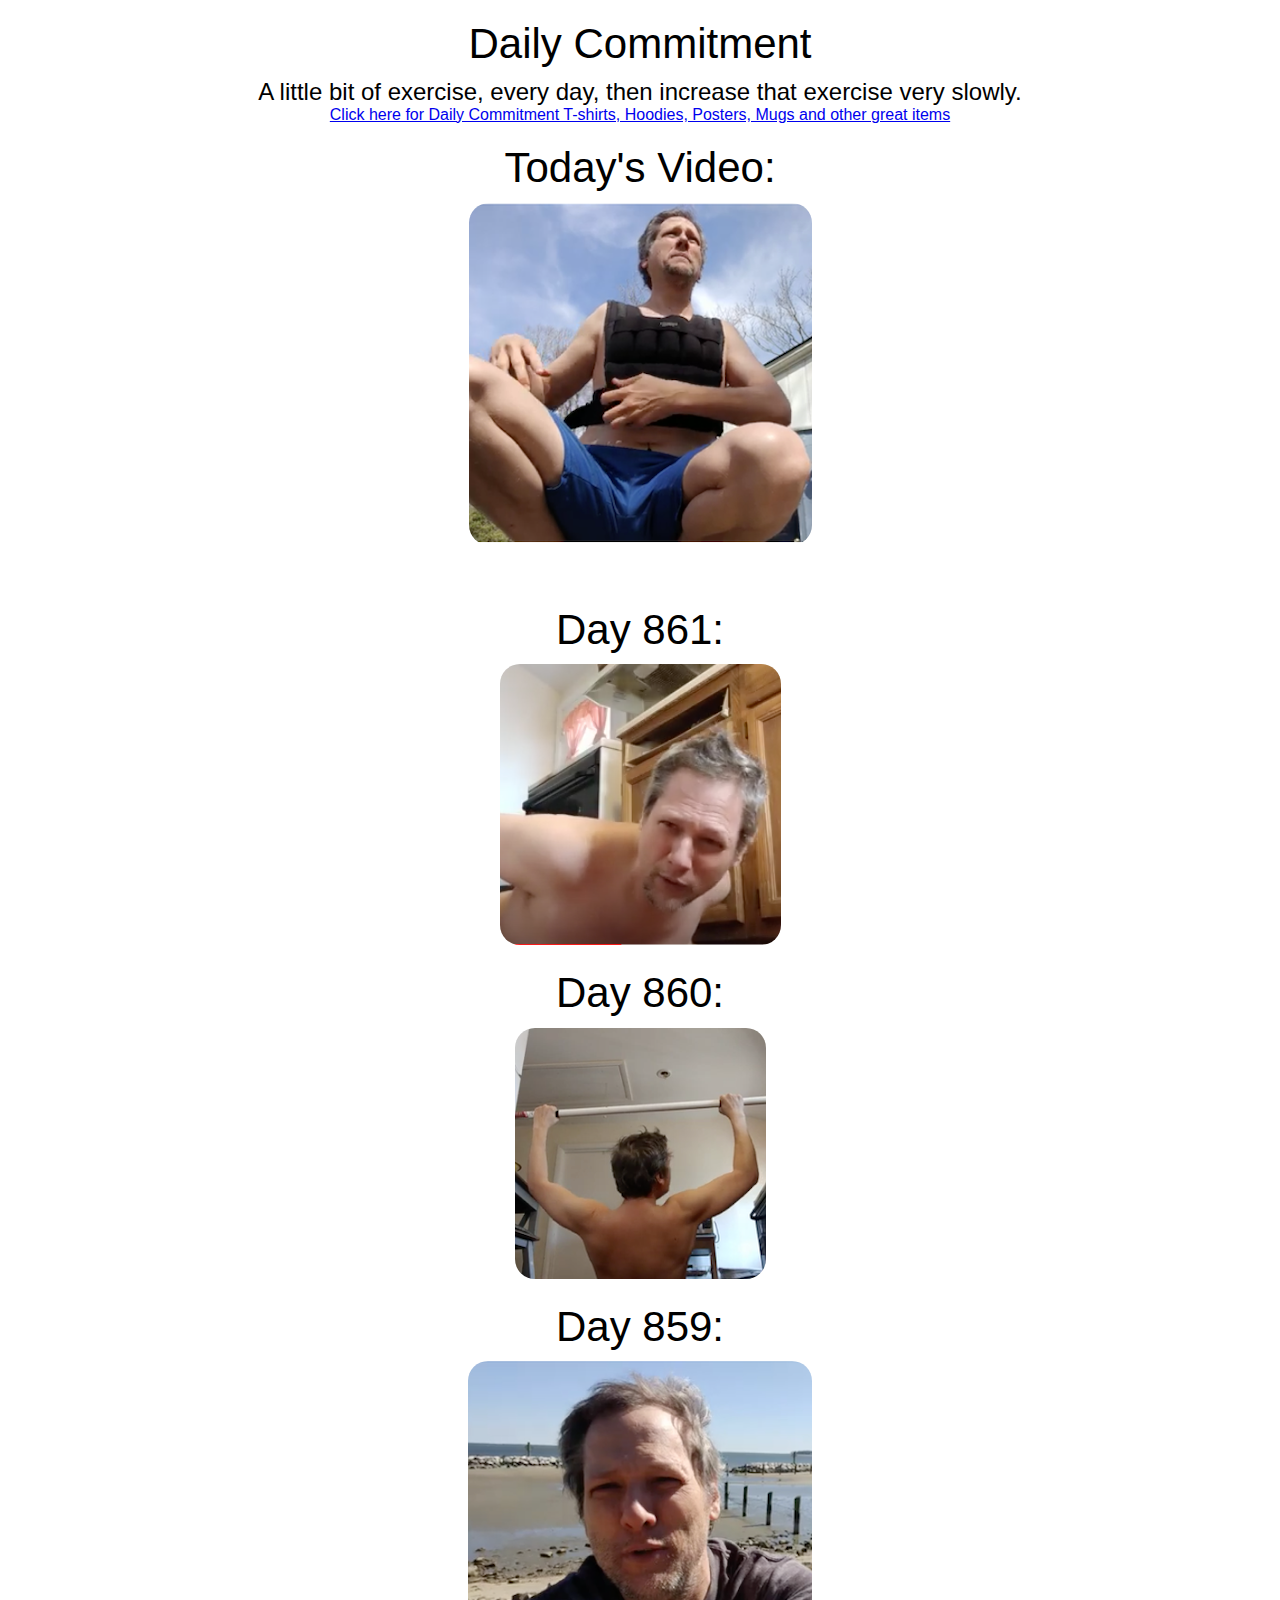
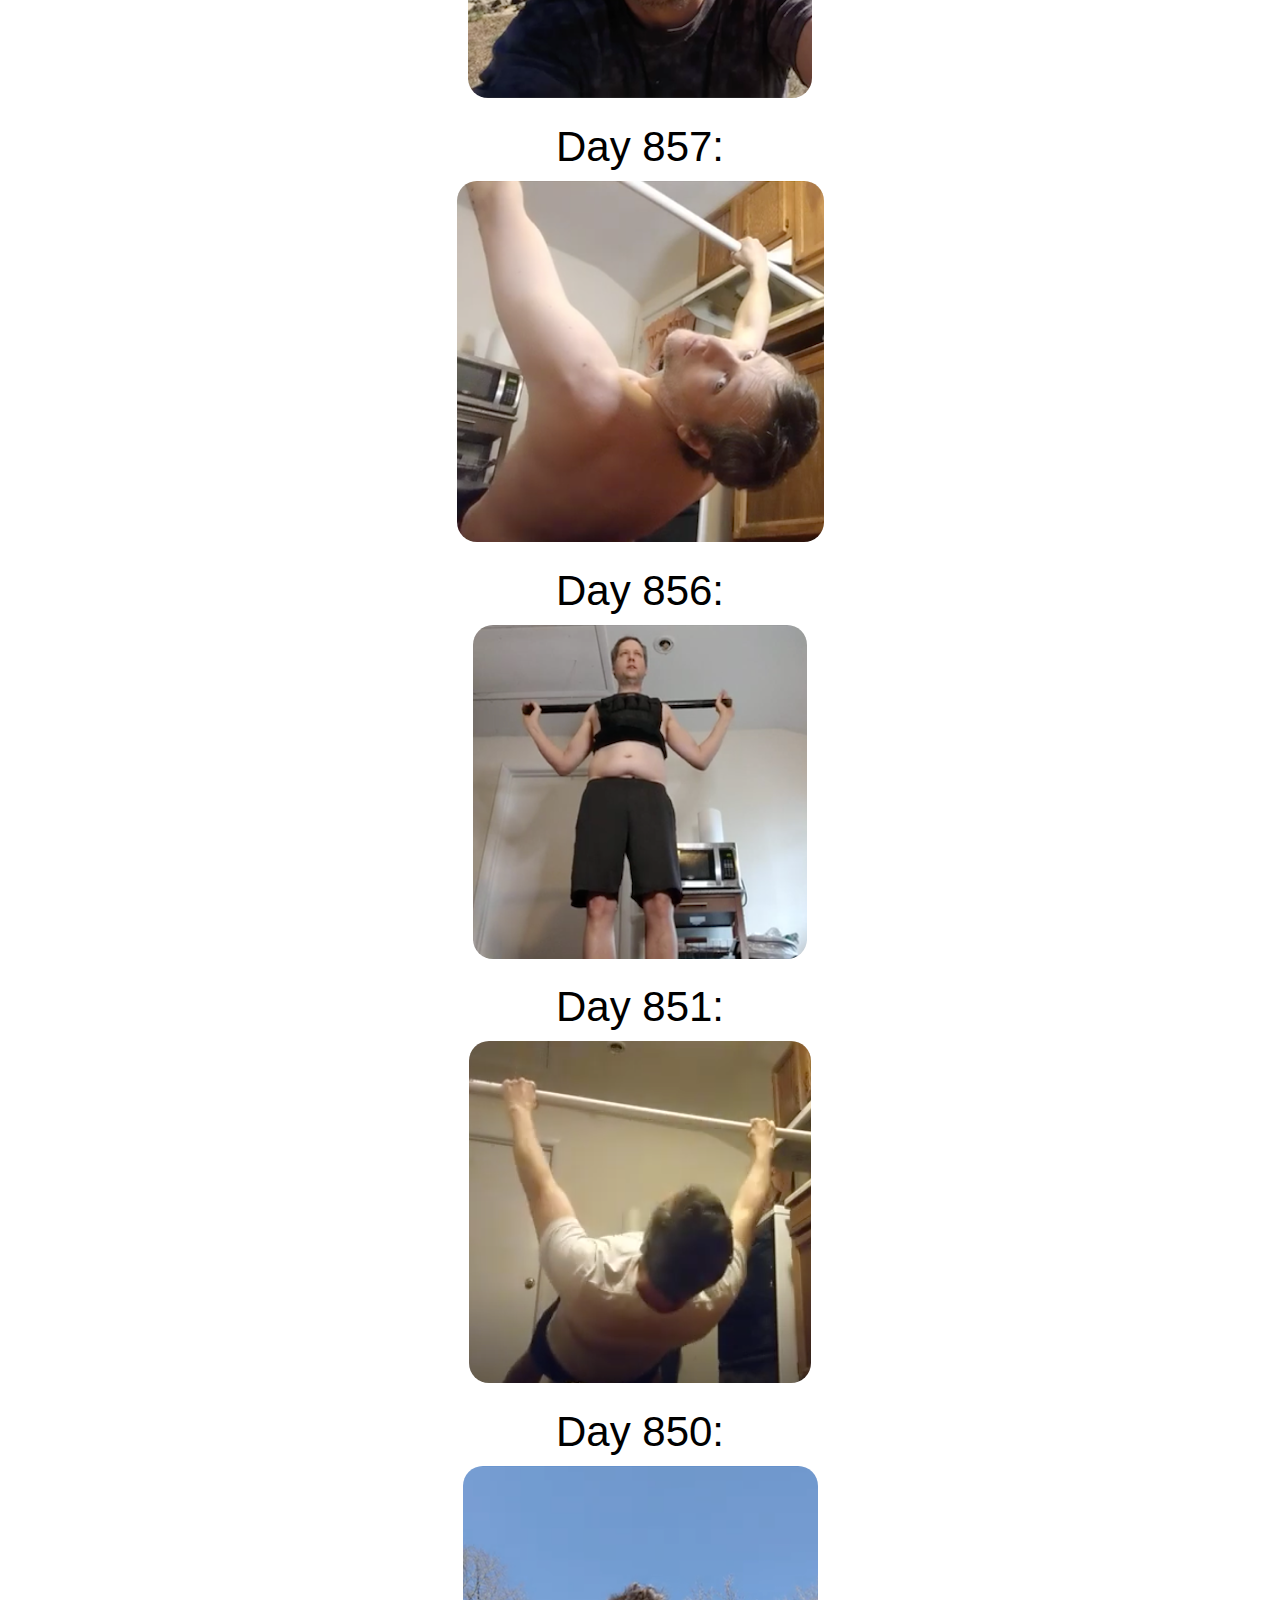
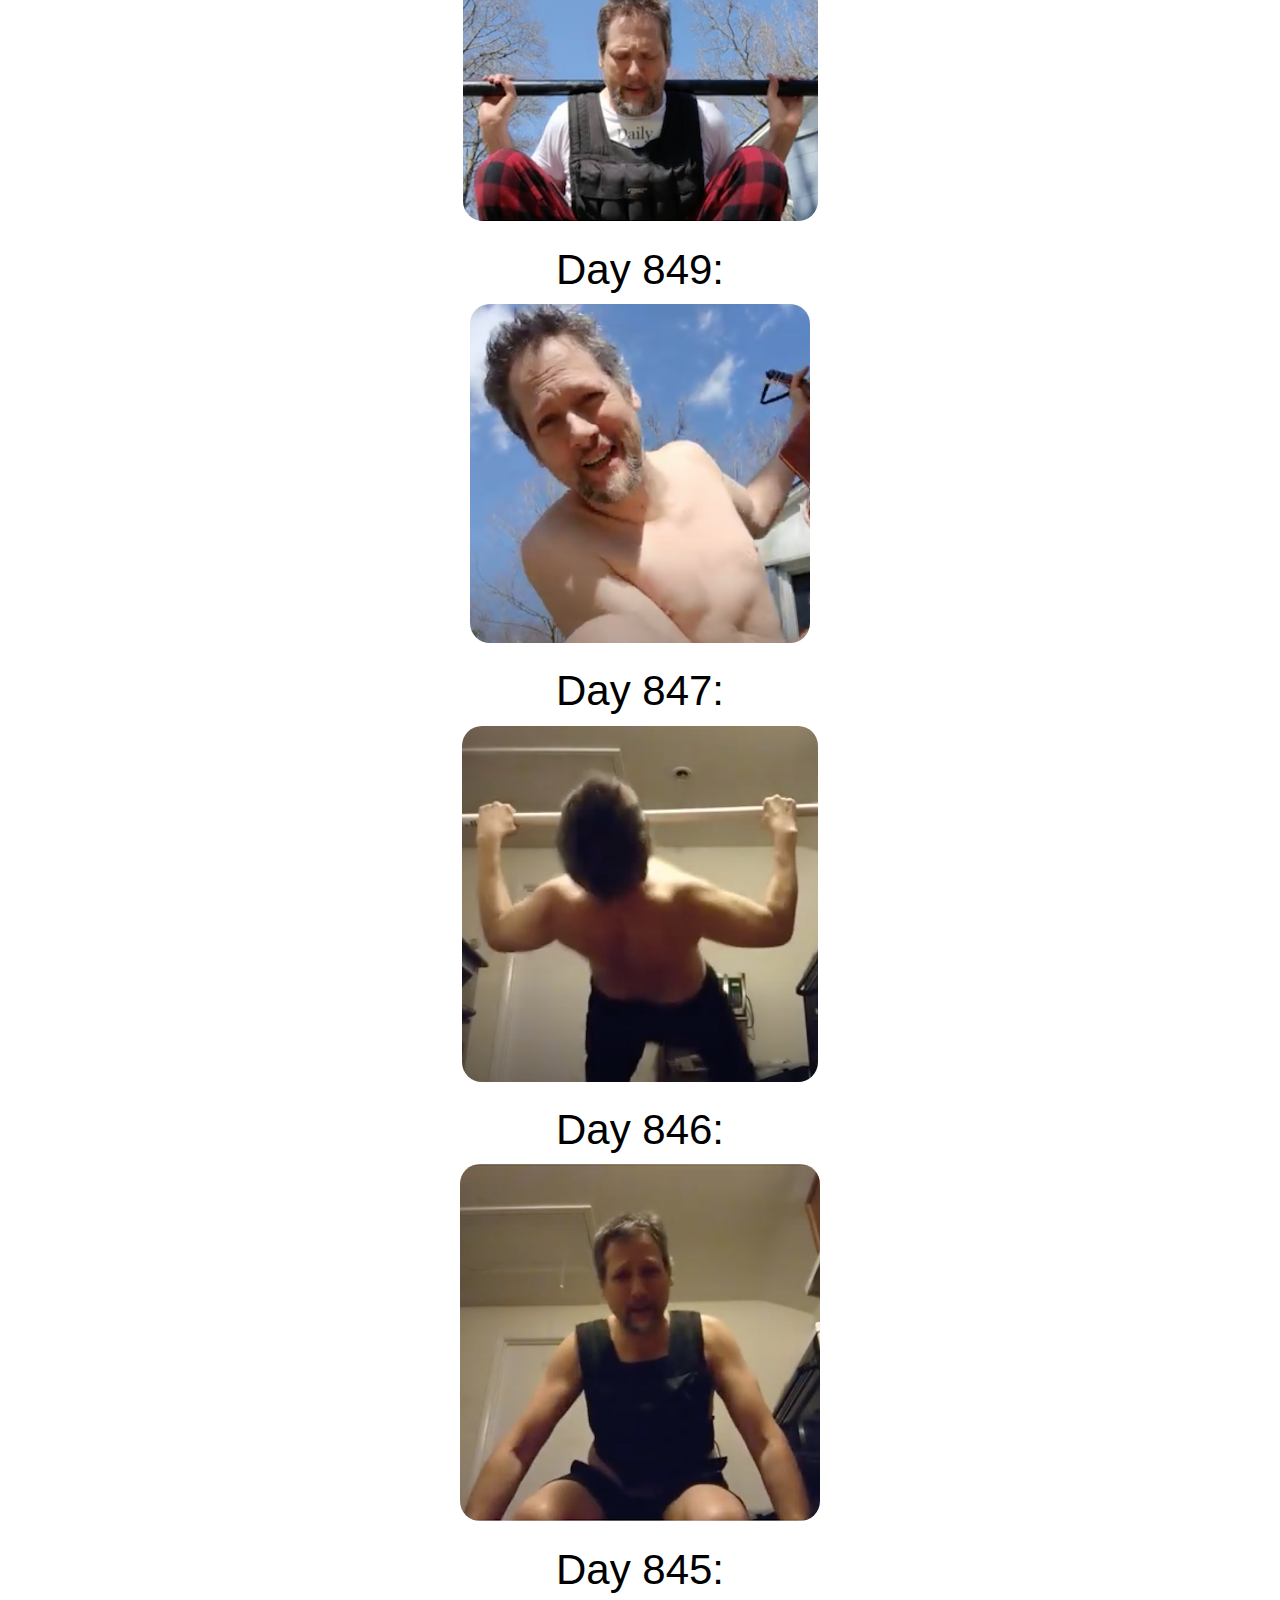
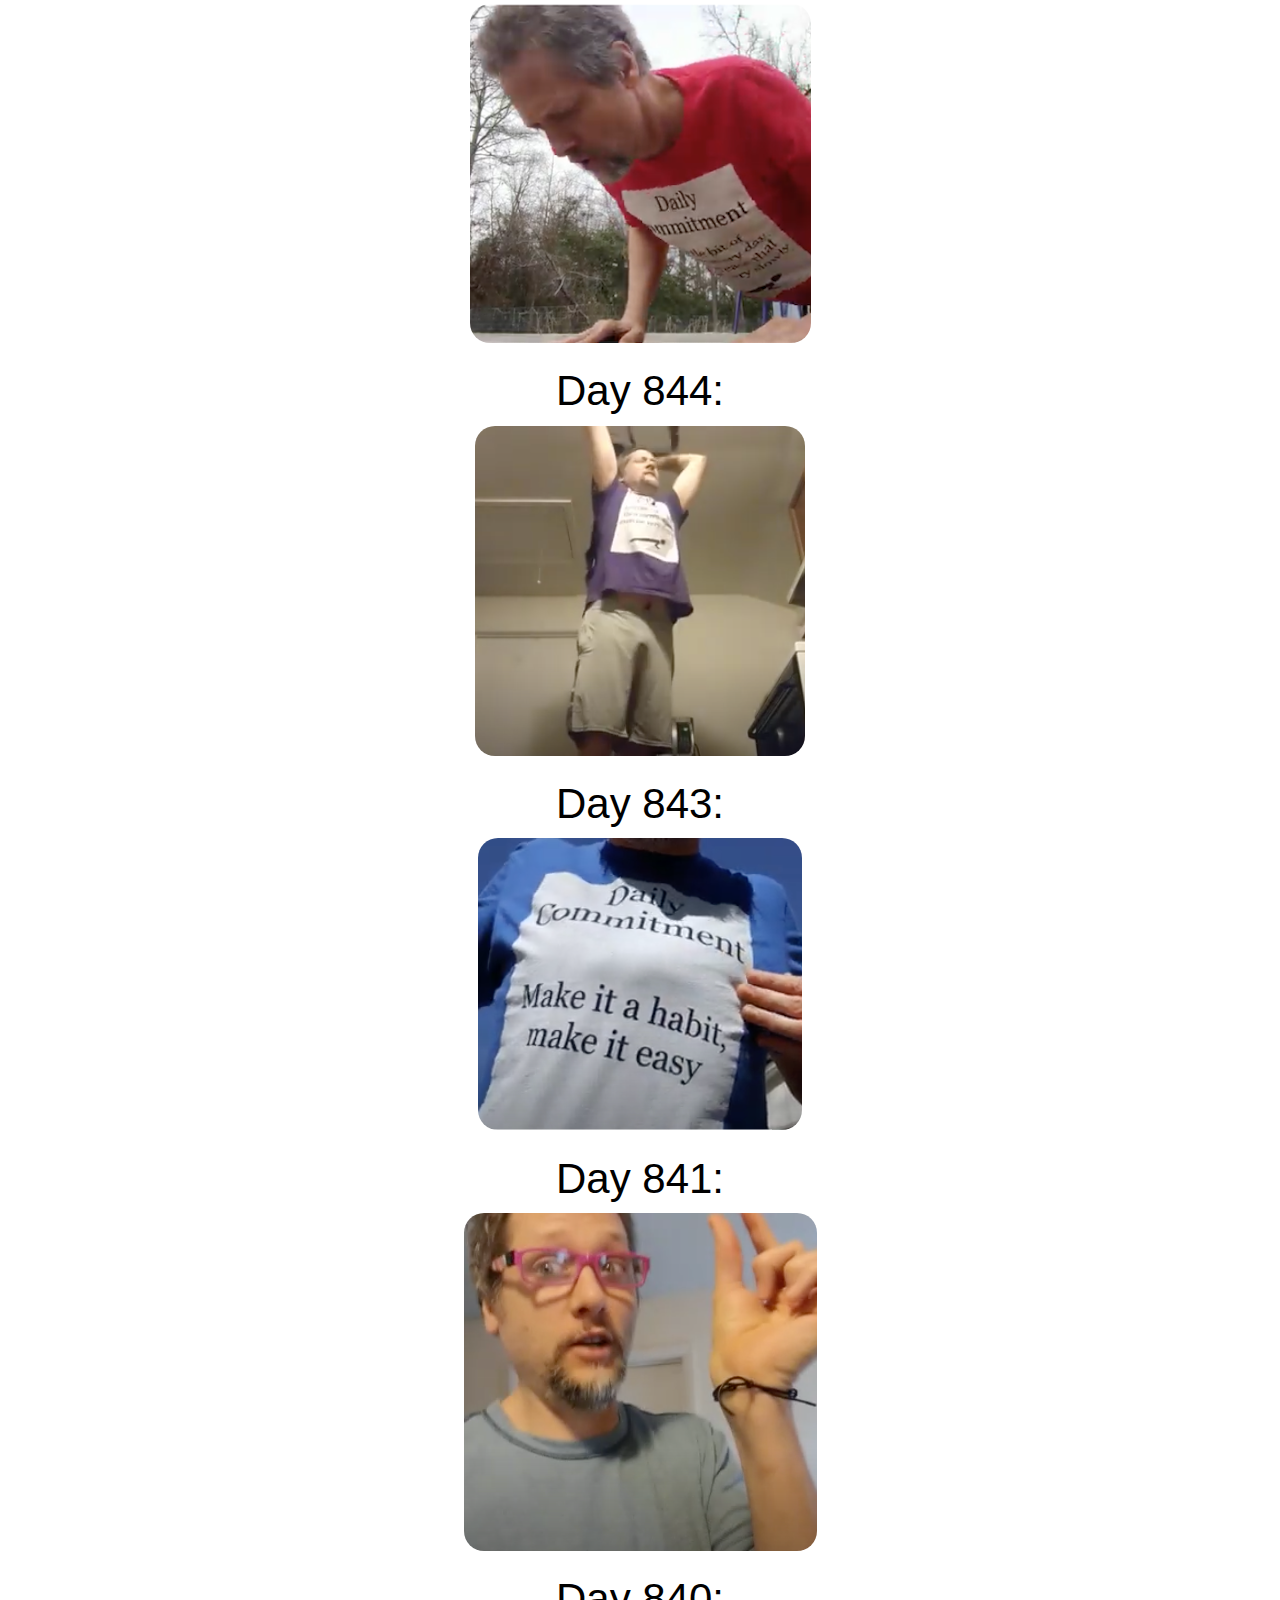
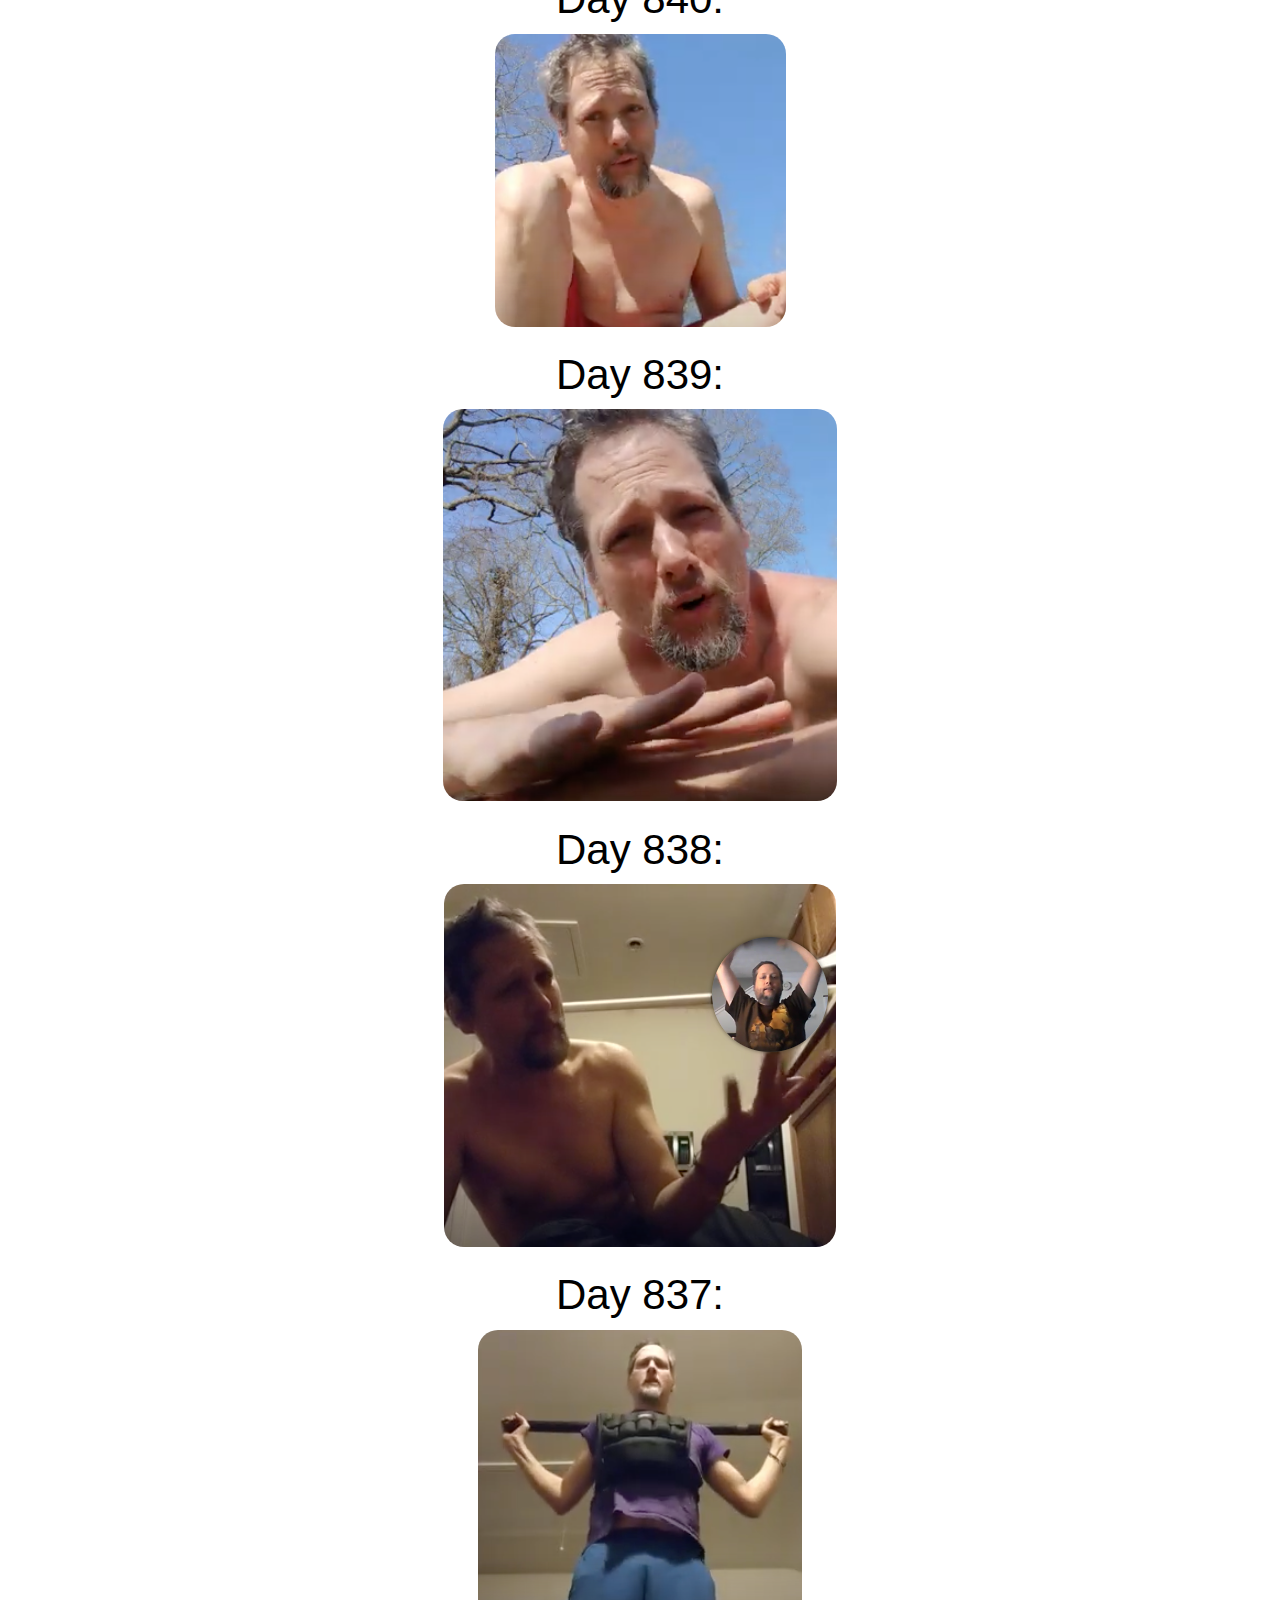
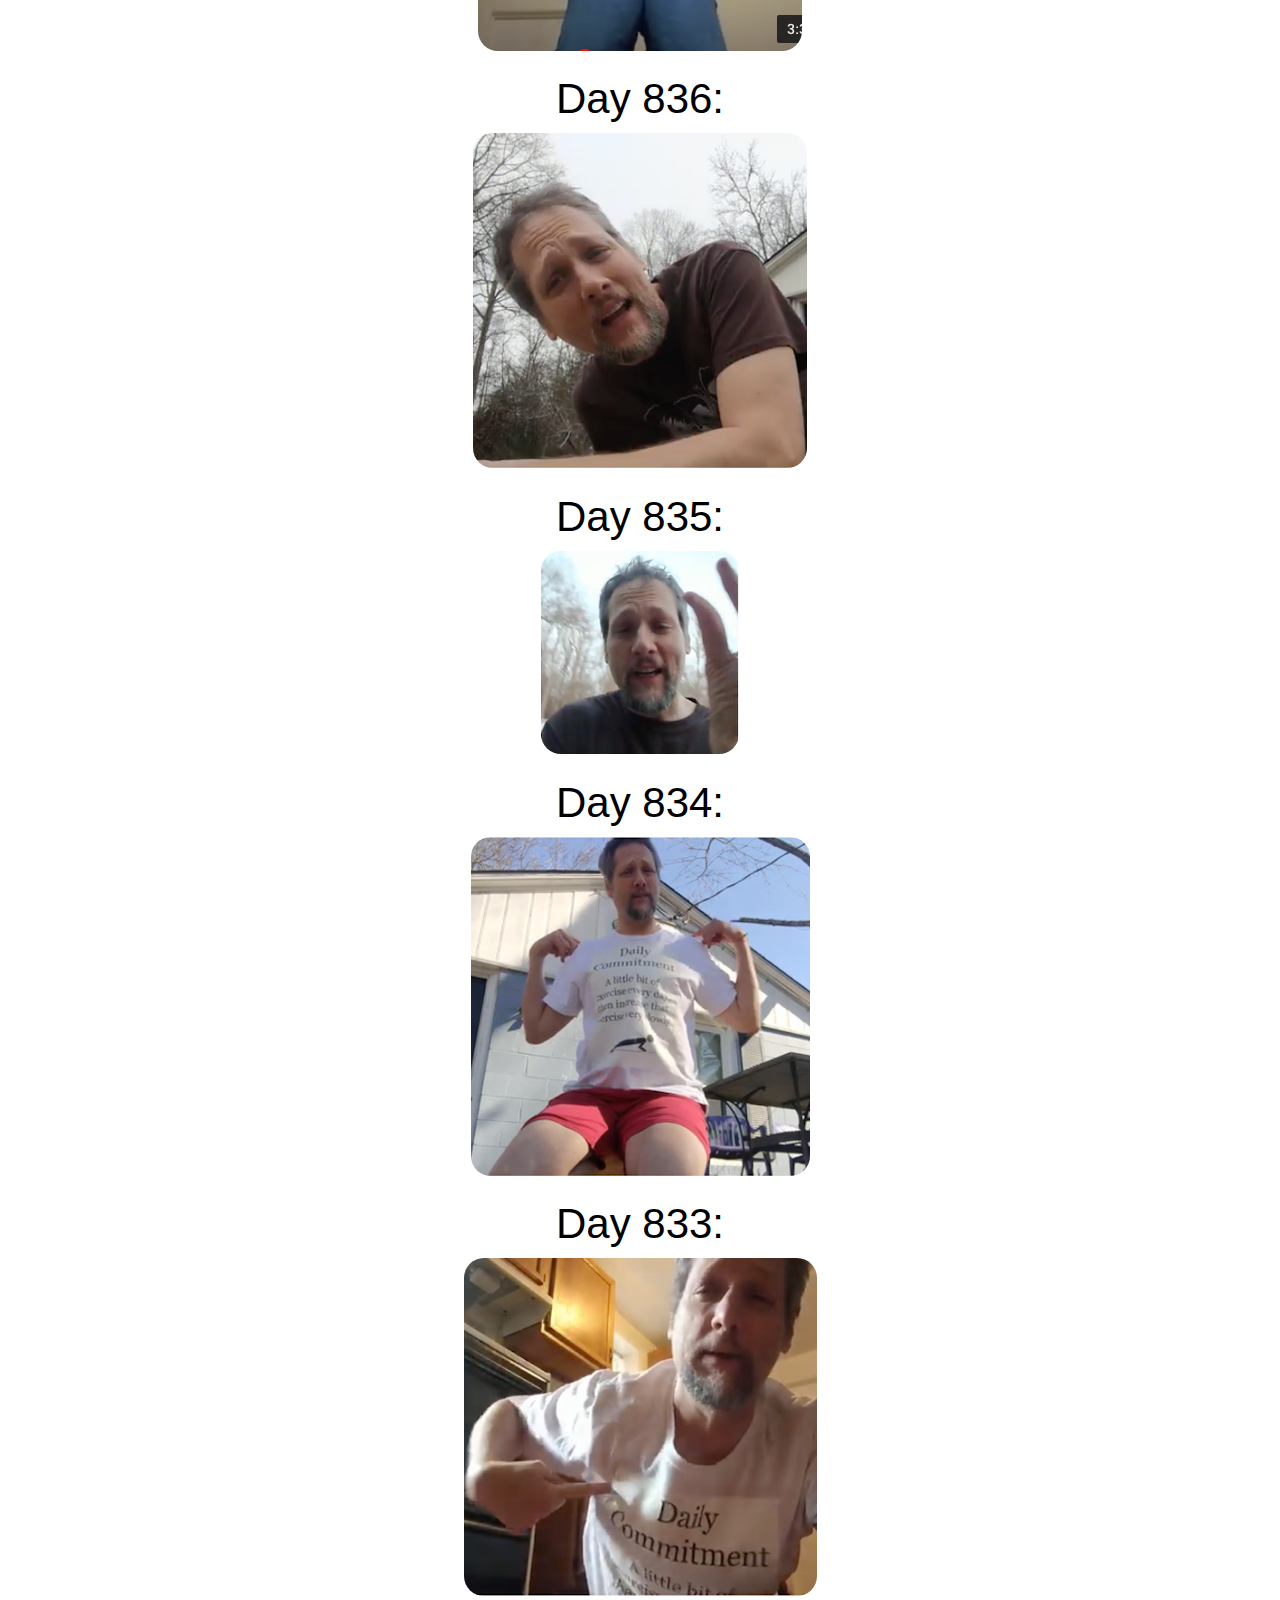
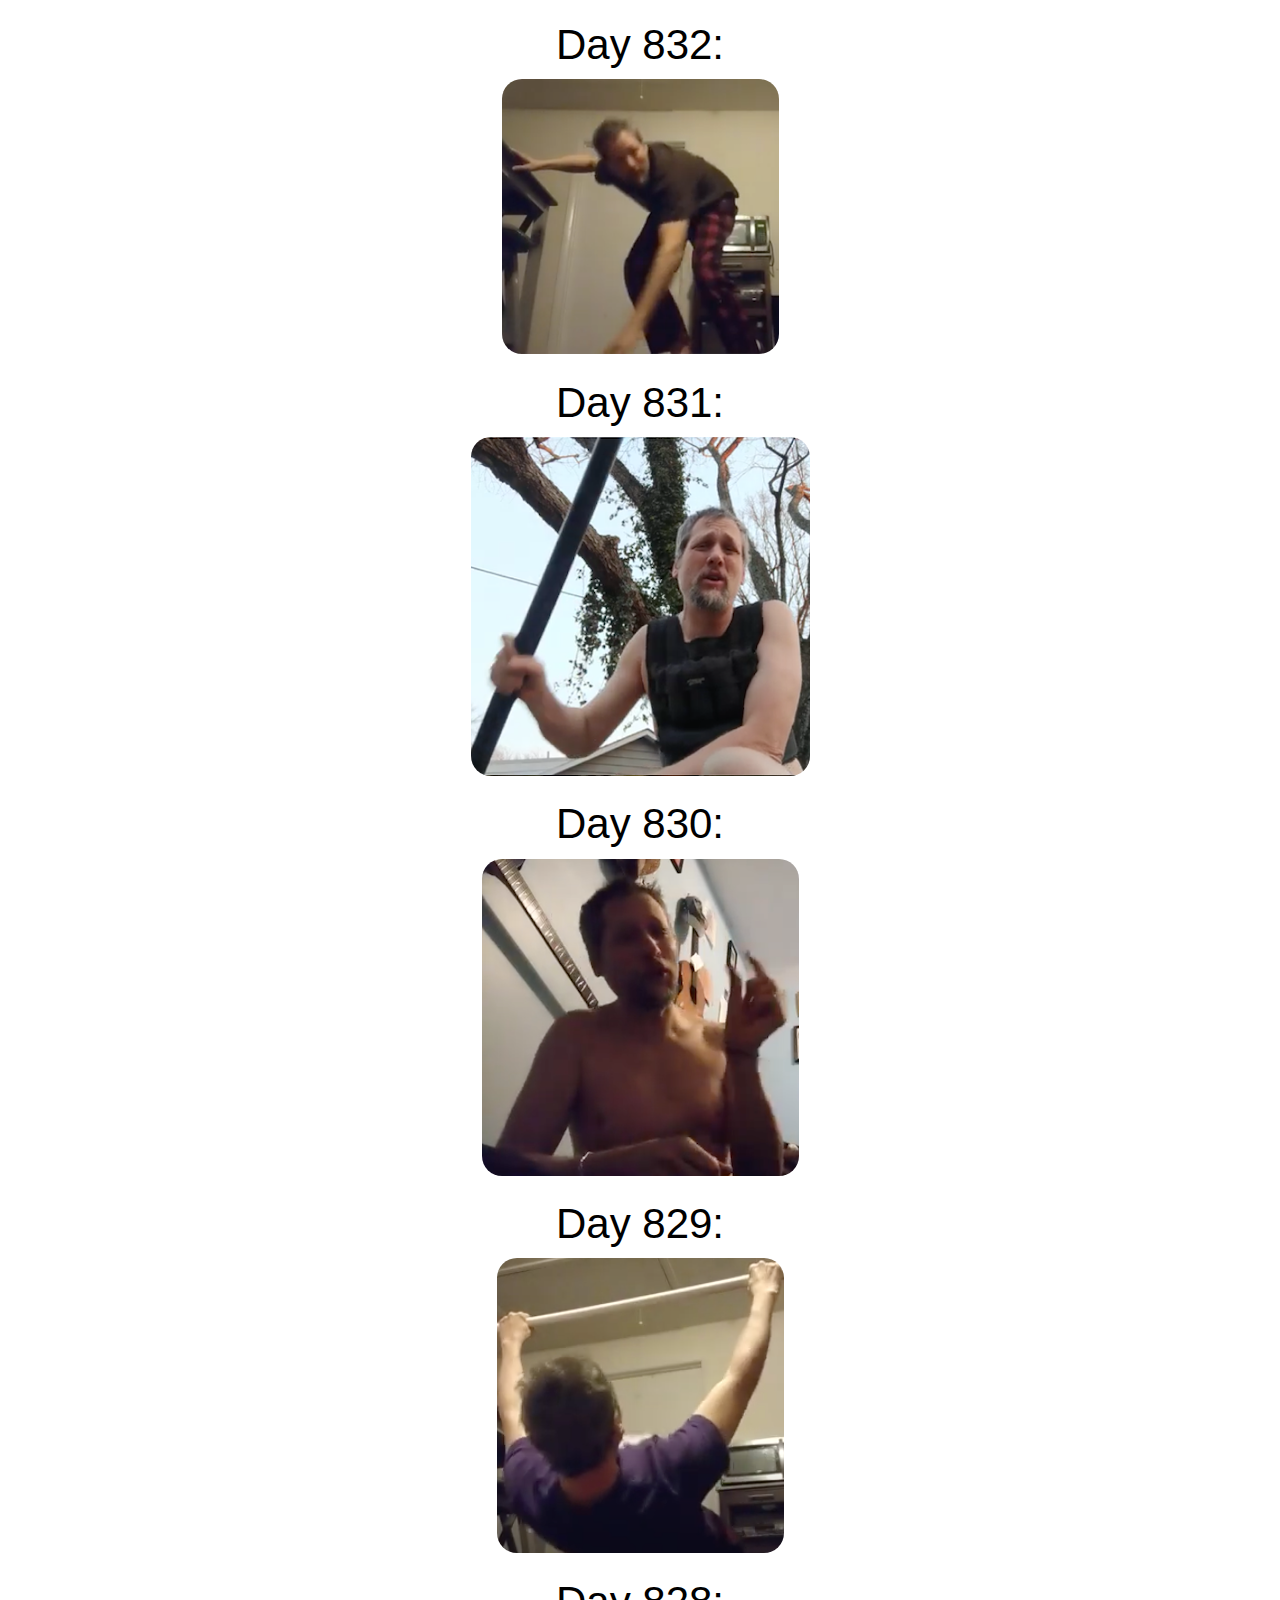
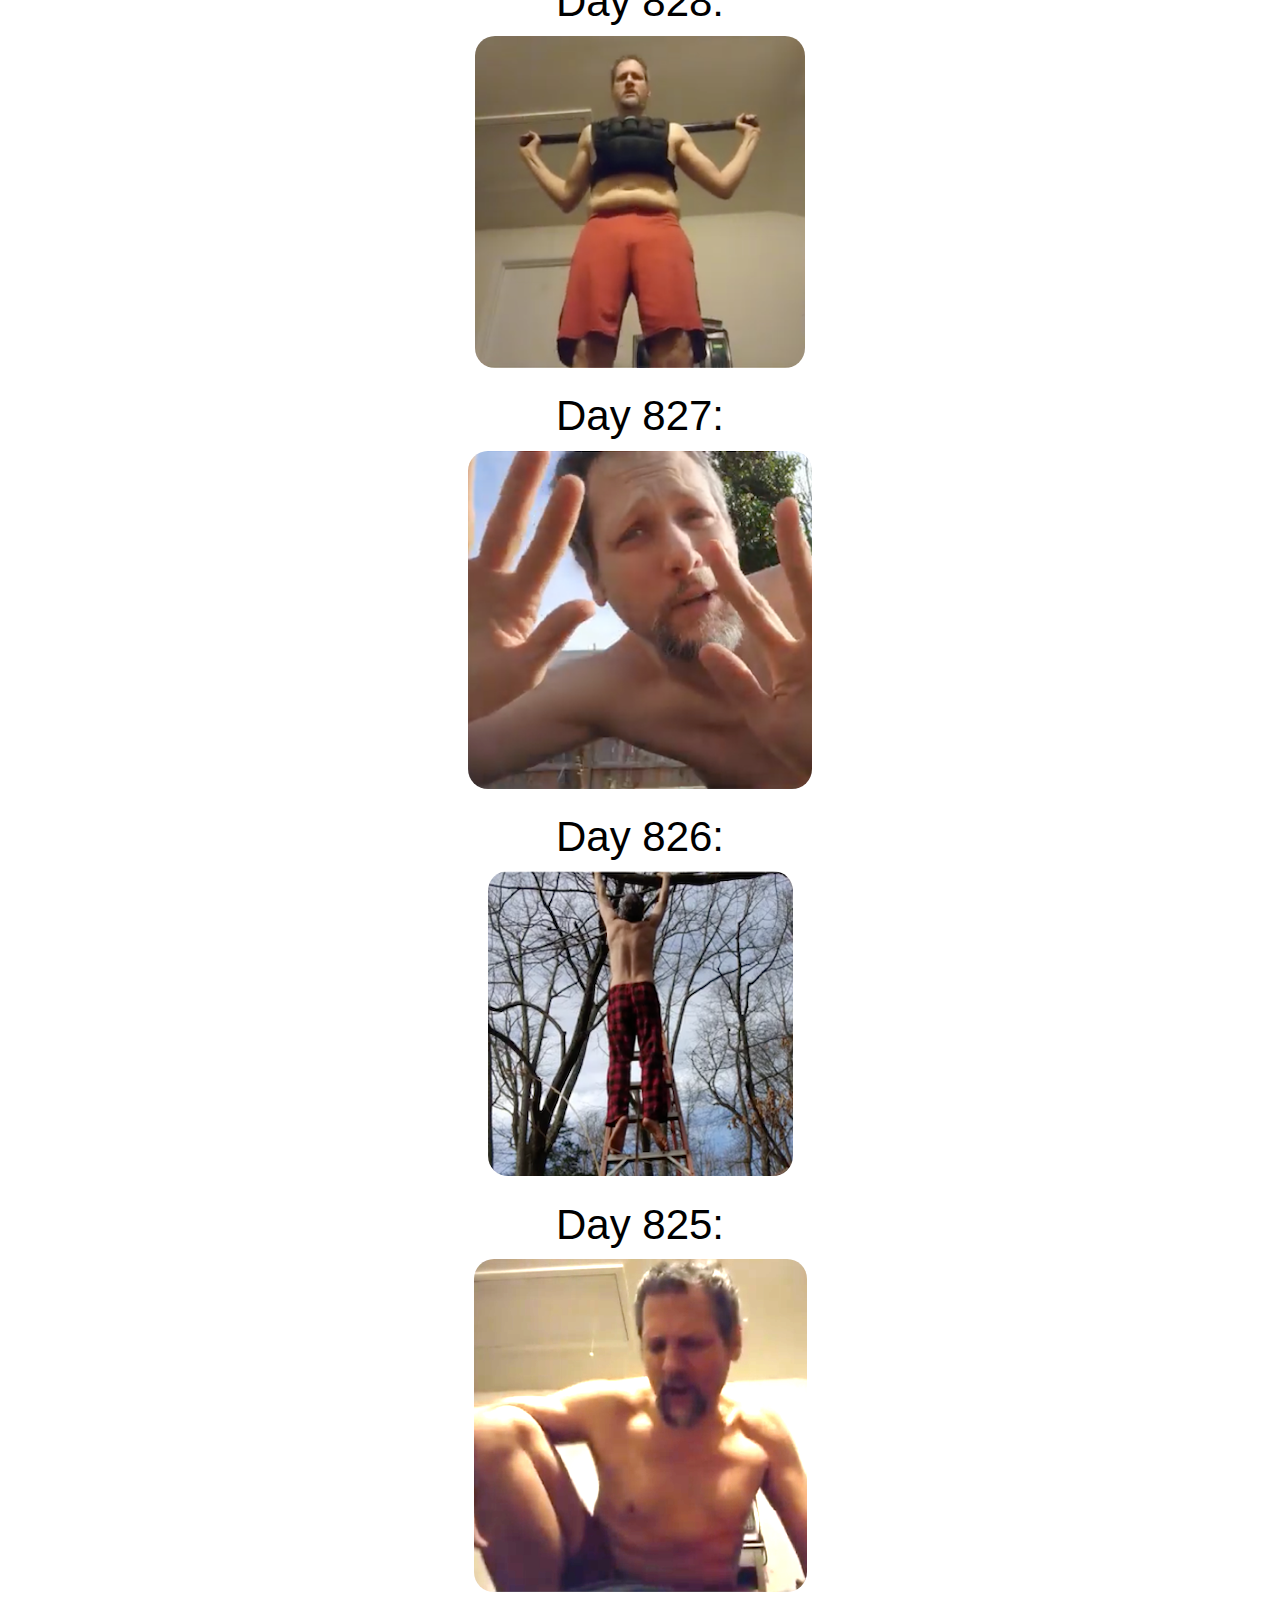
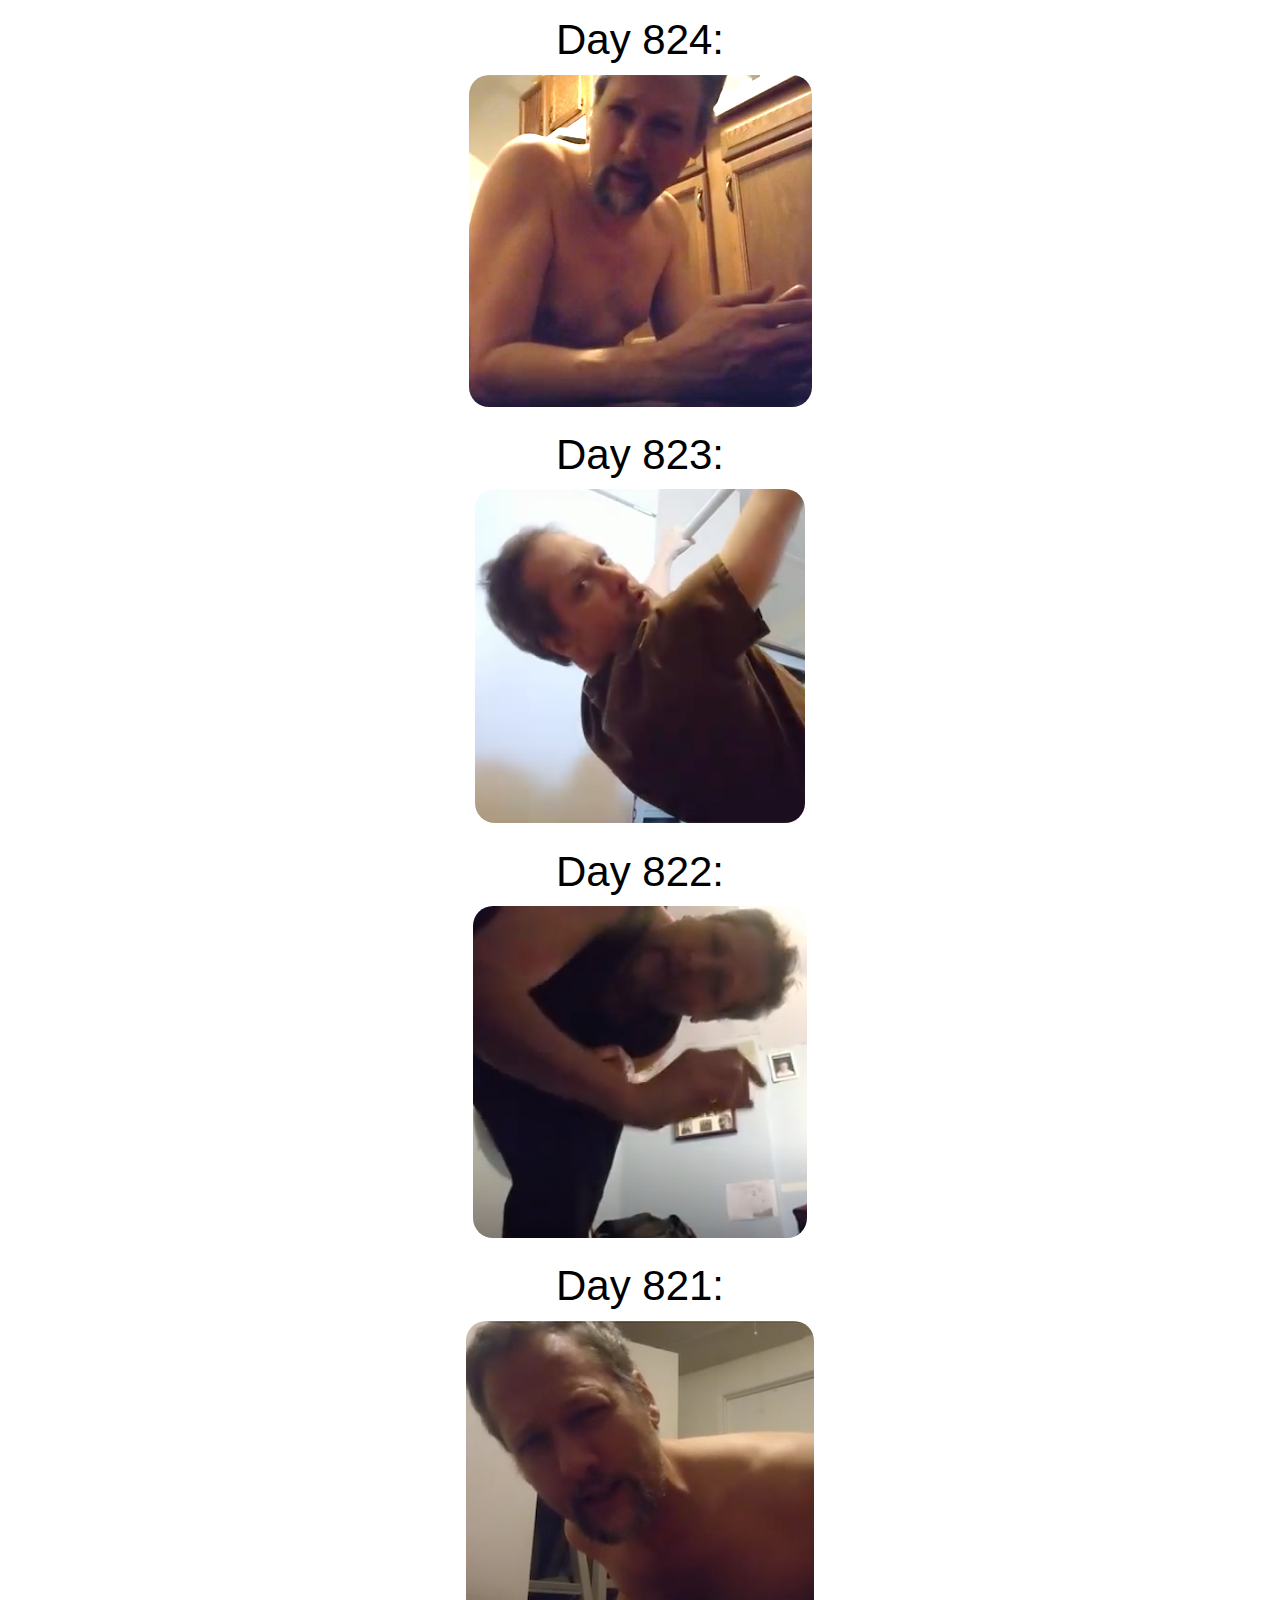
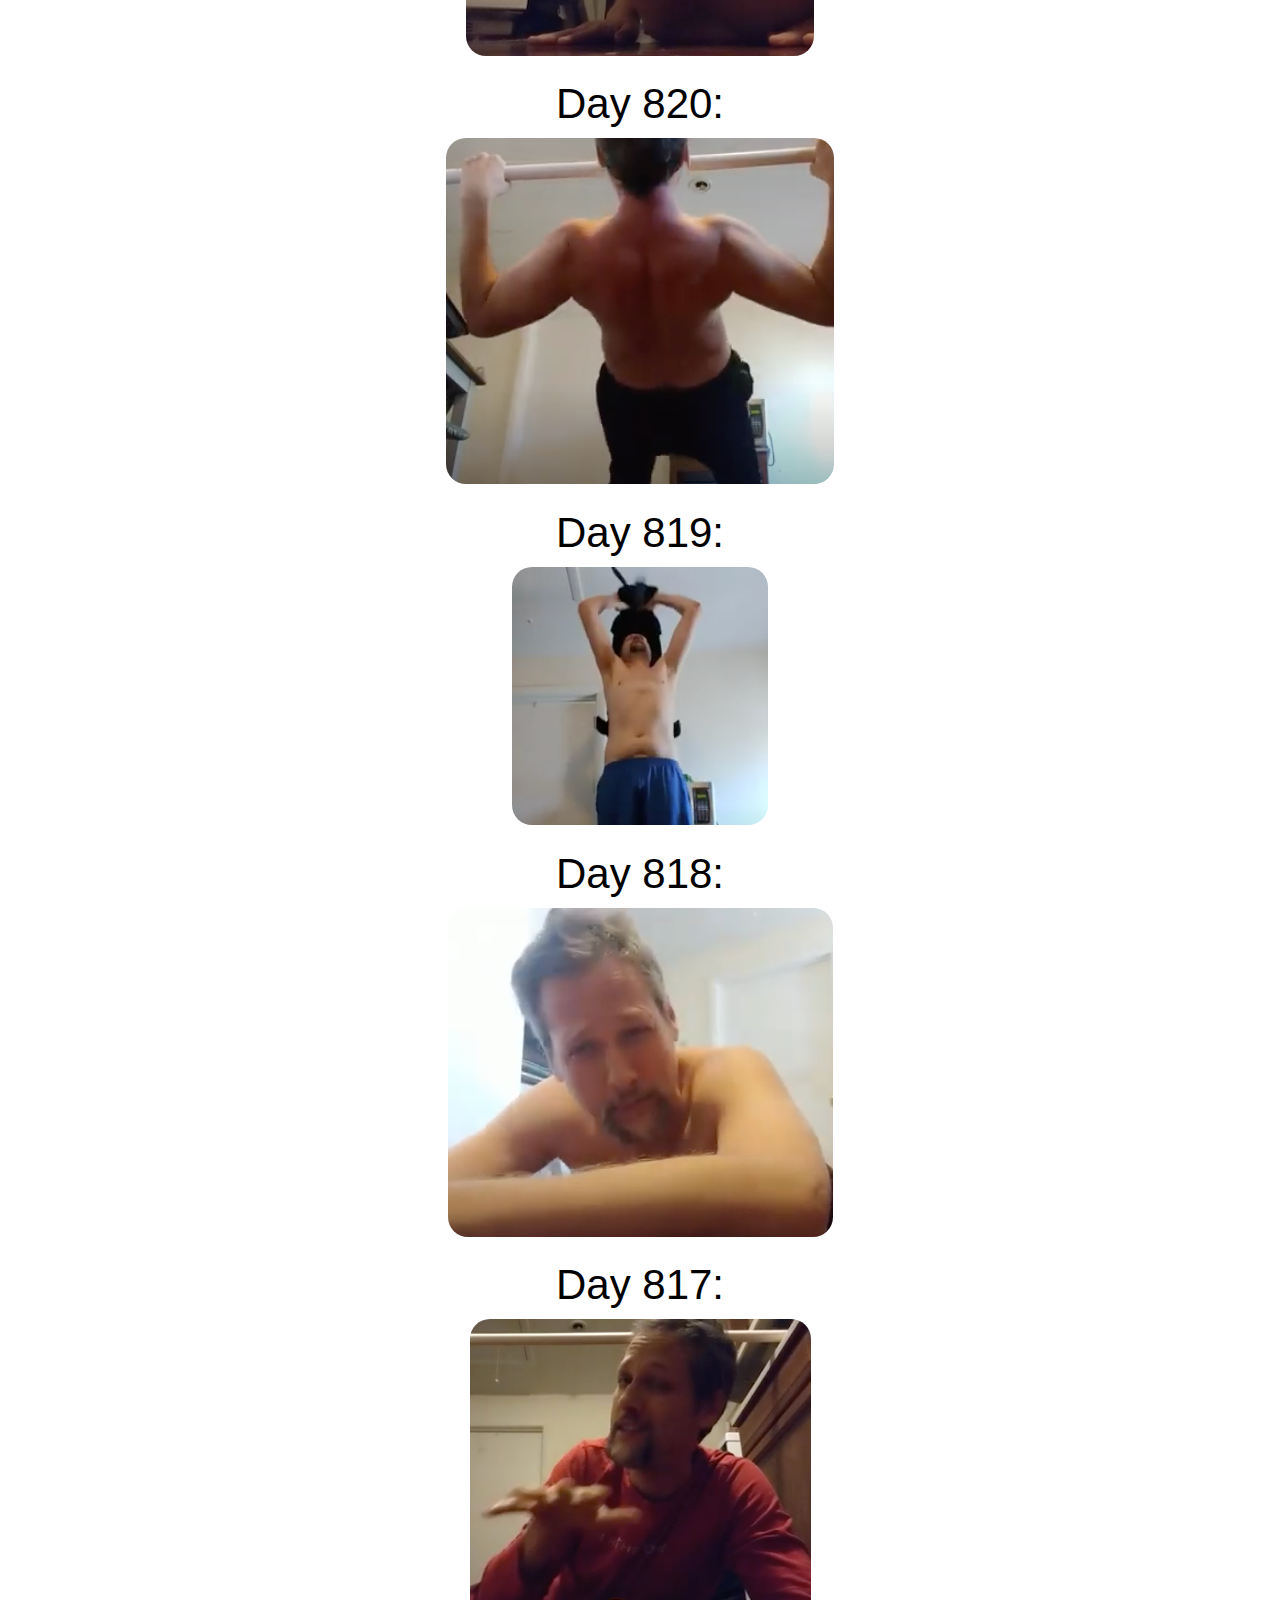
==== commit 66a153ba: "bunch o video links" ====
--- a/index.html
+++ b/index.html
@@ -18,12 +18,129 @@
 
     <div class="title">Today's Video:</div>
     <div class="video-holder">
-      <a href="https://www.youtube.com/watch?v=_4YsEPF1v7M"> <img src="video_thumbnails/day_832.png"> </a>
+      <a href="https://www.youtube.com/watch?v=9pp1gqe8eqI&t=101s"> <img src="video_thumbnails/day_862.png"> </a>
     </div>
 
     <br>
    
     <br>
+
+    <div class="title">Day 861:</div>
+    <div class="video-holder">
+      <a href="https://www.youtube.com/watch?v=asWWOXxB8OM"> <img src="video_thumbnails/day_861.png"> </a>
+    </div>
+
+    <div class="title">Day 860:</div>
+    <div class="video-holder">
+      <a href="https://www.youtube.com/watch?v=8TWT6x_dxRc&t=80s"> <img src="video_thumbnails/day_860.png"> </a>
+    </div>
+
+    
+    <div class="title">Day 859:</div>
+    <div class="video-holder">
+      <a href="https://www.youtube.com/watch?v=8e932q7faRA&t=11s"> <img src="video_thumbnails/day_859.png"> </a>
+    </div>
+
+    <div class="title">Day 857:</div>
+    <div class="video-holder">
+      <a href="https://www.youtube.com/watch?v=U8wJot32ngs"> <img src="video_thumbnails/day_857.png"> </a>
+    </div>
+
+    <div class="title">Day 856:</div>
+    <div class="video-holder">
+      <a href="https://www.youtube.com/watch?v=rxYCjJflNmY"> <img src="video_thumbnails/day_856.png"> </a>
+    </div>
+
+    <div class="title">Day 851:</div>
+    <div class="video-holder">
+      <a href="https://www.youtube.com/watch?v=9RJvhA7cYA0"> <img src="video_thumbnails/day_851.png"> </a>
+    </div>
+
+
+    <div class="title">Day 850:</div>
+    <div class="video-holder">
+      <a href="https://www.youtube.com/watch?v=zoZMLzi7pU4"> <img src="video_thumbnails/day_850.png"> </a>
+    </div>
+
+    <div class="title">Day 849:</div>
+    <div class="video-holder">
+      <a href="https://www.youtube.com/watch?v=sZOe8Lgzu4w"> <img src="video_thumbnails/day_849.png"> </a>
+    </div>
+
+    <div class="title">Day 847:</div>
+    <div class="video-holder">
+      <a href="https://www.youtube.com/watch?v=esTDZhDlAyY&t=79s"> <img src="video_thumbnails/day_847.png"> </a>
+    </div>
+
+    <div class="title">Day 846:</div>
+    <div class="video-holder">
+      <a href="https://www.youtube.com/watch?v=wiOAXi3w6QI"> <img src="video_thumbnails/day_846.png"> </a>
+    </div>
+
+    <div class="title">Day 845:</div>
+    <div class="video-holder">
+      <a href="https://www.youtube.com/watch?v=5IHTSrF4PGQ&t=23s"> <img src="video_thumbnails/day_845.png"> </a>
+    </div>
+
+    <div class="title">Day 844:</div>
+    <div class="video-holder">
+      <a href="https://www.youtube.com/watch?v=ln1qjfzVizQ"> <img src="video_thumbnails/day_843.png"> </a>
+    </div>
+
+    <div class="title">Day 843:</div>
+    <div class="video-holder">
+      <a href="https://www.youtube.com/watch?v=twM32Zvbie8"> <img src="video_thumbnails/day_842.png"> </a>
+    </div>
+
+    <div class="title">Day 841:</div>
+    <div class="video-holder">
+      <a href="https://www.youtube.com/watch?v=icrXcqg7gx8"> <img src="video_thumbnails/day_841.png"> </a>
+    </div>
+
+    <div class="title">Day 840:</div>
+    <div class="video-holder">
+      <a href="https://www.youtube.com/watch?v=kNLUkp5bU20"> <img src="video_thumbnails/day_840.png"> </a>
+    </div>
+
+    <div class="title">Day 839:</div>
+    <div class="video-holder">
+      <a href="https://www.youtube.com/watch?v=4tm-WT0PTv0&t=1s"> <img src="video_thumbnails/day_839.png"> </a>
+    </div>
+
+    <div class="title">Day 838:</div>
+    <div class="video-holder">
+      <a href="https://www.youtube.com/watch?v=Tw6uP0PAatQ"> <img src="video_thumbnails/day_838.png"> </a>
+    </div>
+
+    <div class="title">Day 837:</div>
+    <div class="video-holder">
+      <a href="https://www.youtube.com/watch?v=oh2KrEkAGMs"> <img src="video_thumbnails/day_837.png"> </a>
+    </div>
+
+    <div class="title">Day 836:</div>
+    <div class="video-holder">
+      <a href="https://www.youtube.com/watch?v=ByCYHQYaNew"> <img src="video_thumbnails/day_836.png"> </a>
+    </div>
+
+    <div class="title">Day 835:</div>
+    <div class="video-holder">
+      <a href="https://www.youtube.com/watch?v=yRKzE1q0u_k"> <img src="video_thumbnails/day_835.png"> </a>
+    </div>
+
+    <div class="title">Day 834:</div>
+    <div class="video-holder">
+      <a href="https://www.youtube.com/watch?v=W2oOZ_-Gz48"> <img src="video_thumbnails/day_834.png"> </a>
+    </div>
+
+    <div class="title">Day 833:</div>
+    <div class="video-holder">
+      <a href="https://www.youtube.com/watch?v=6V_Kr_7CaFI"> <img src="video_thumbnails/day_833.png"> </a>
+    </div>
+
+    <div class="title">Day 832:</div>
+    <div class="video-holder">
+      <a href="https://www.youtube.com/watch?v=_4YsEPF1v7M"> <img src="video_thumbnails/day_832.png"> </a>
+    </div>
 
     <div class="title">Day 831:</div>
     <div class="video-holder">
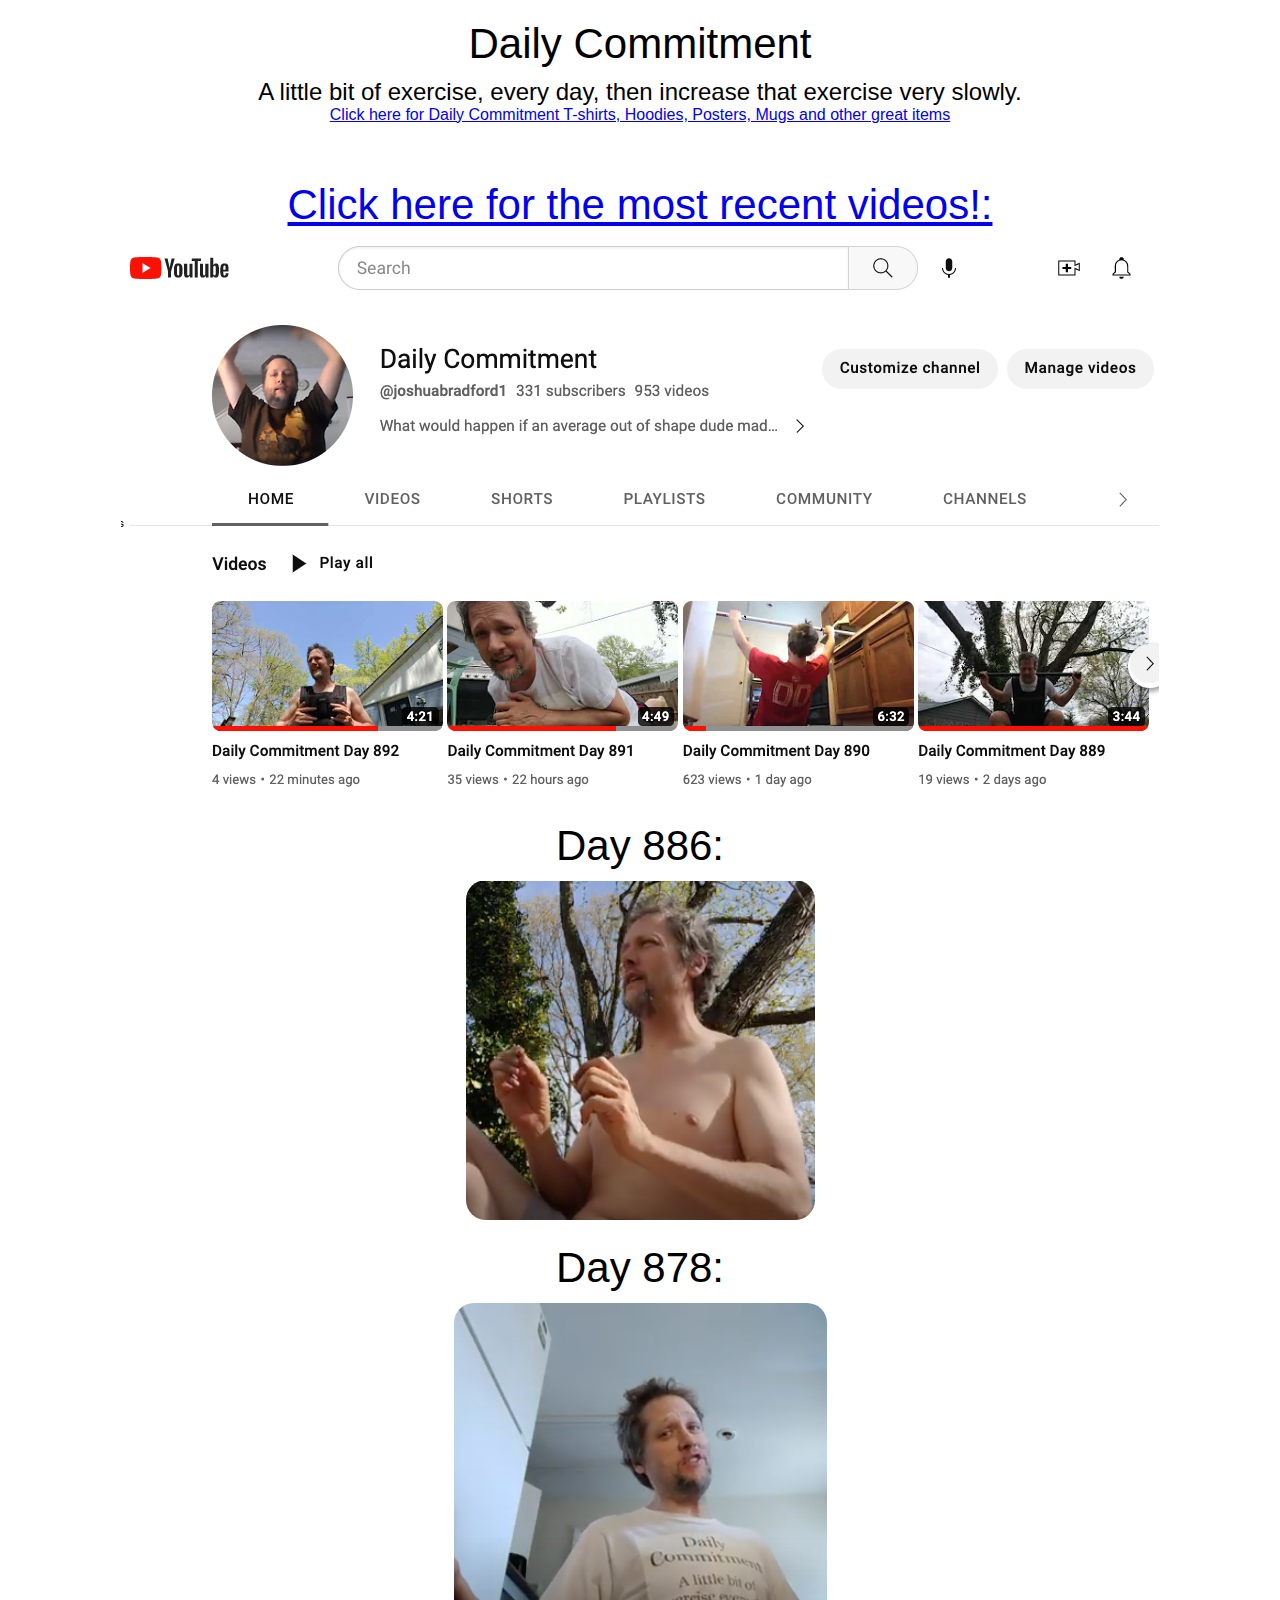
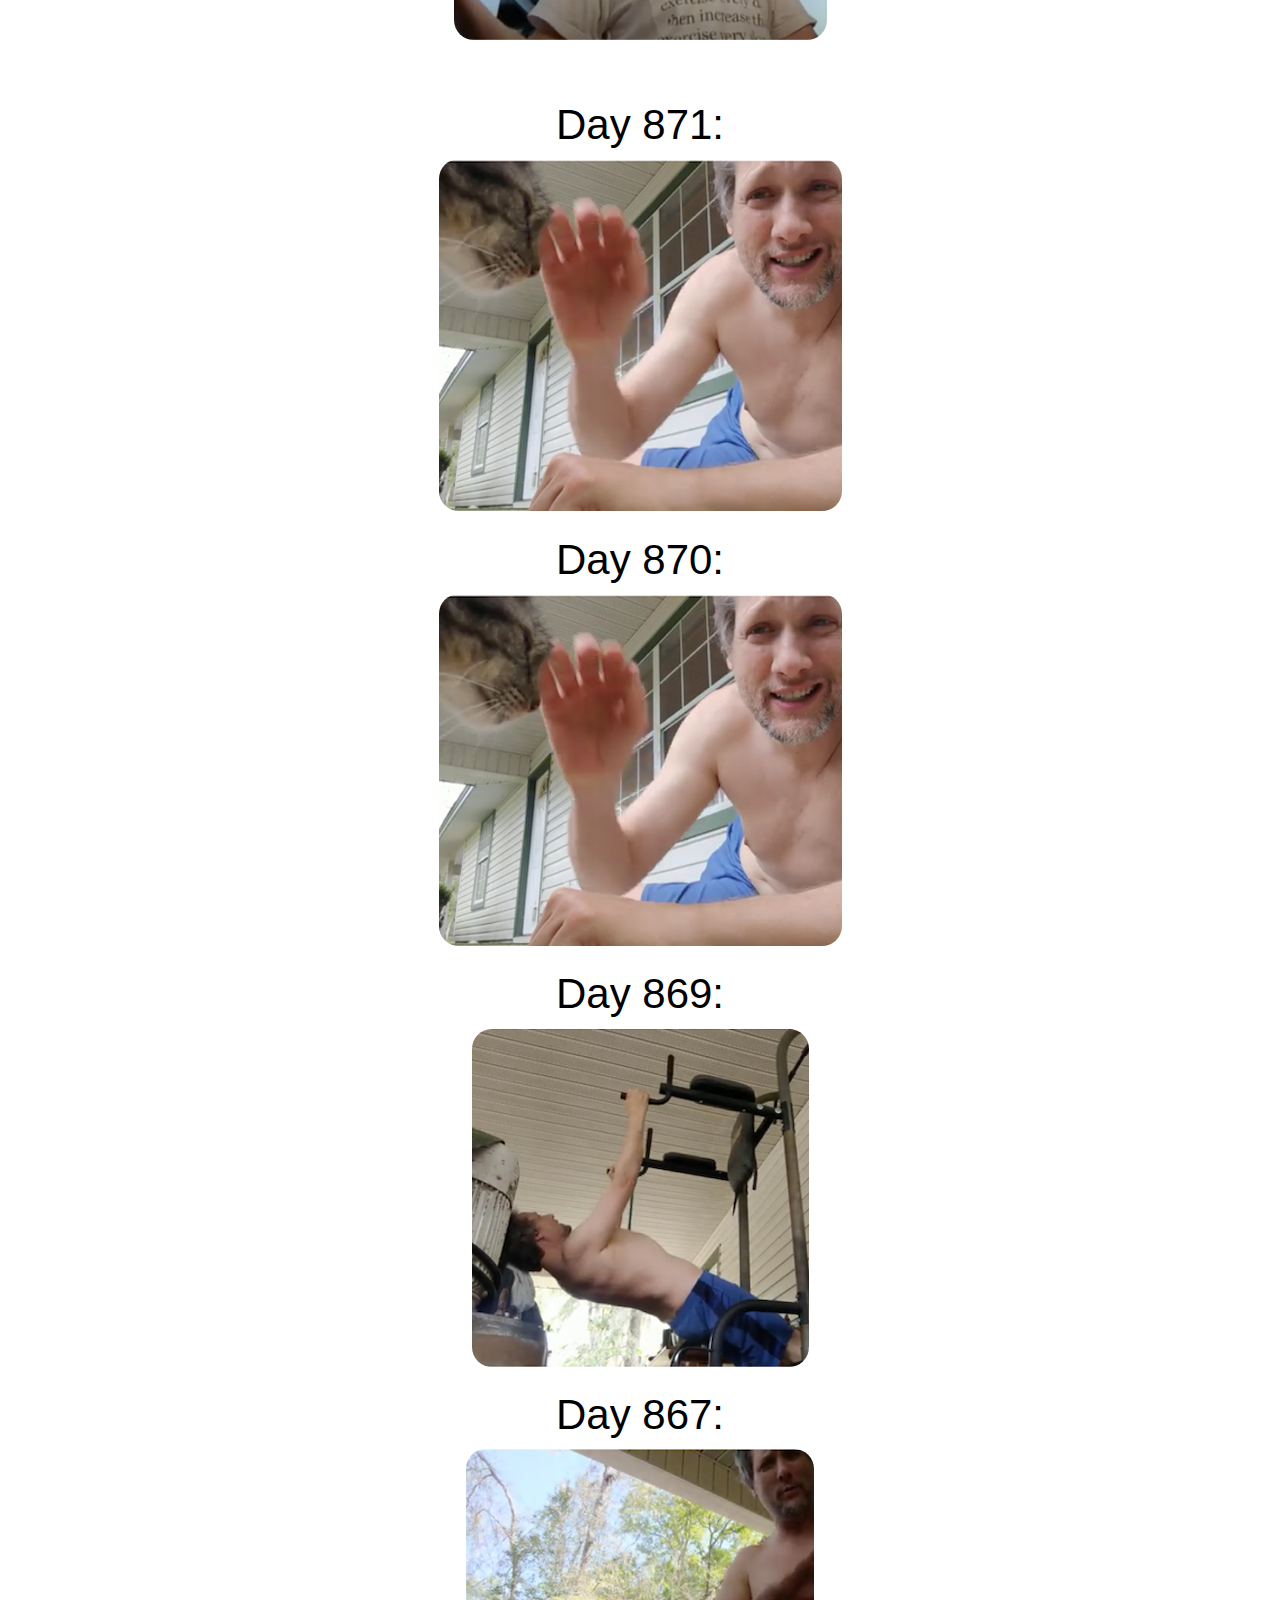
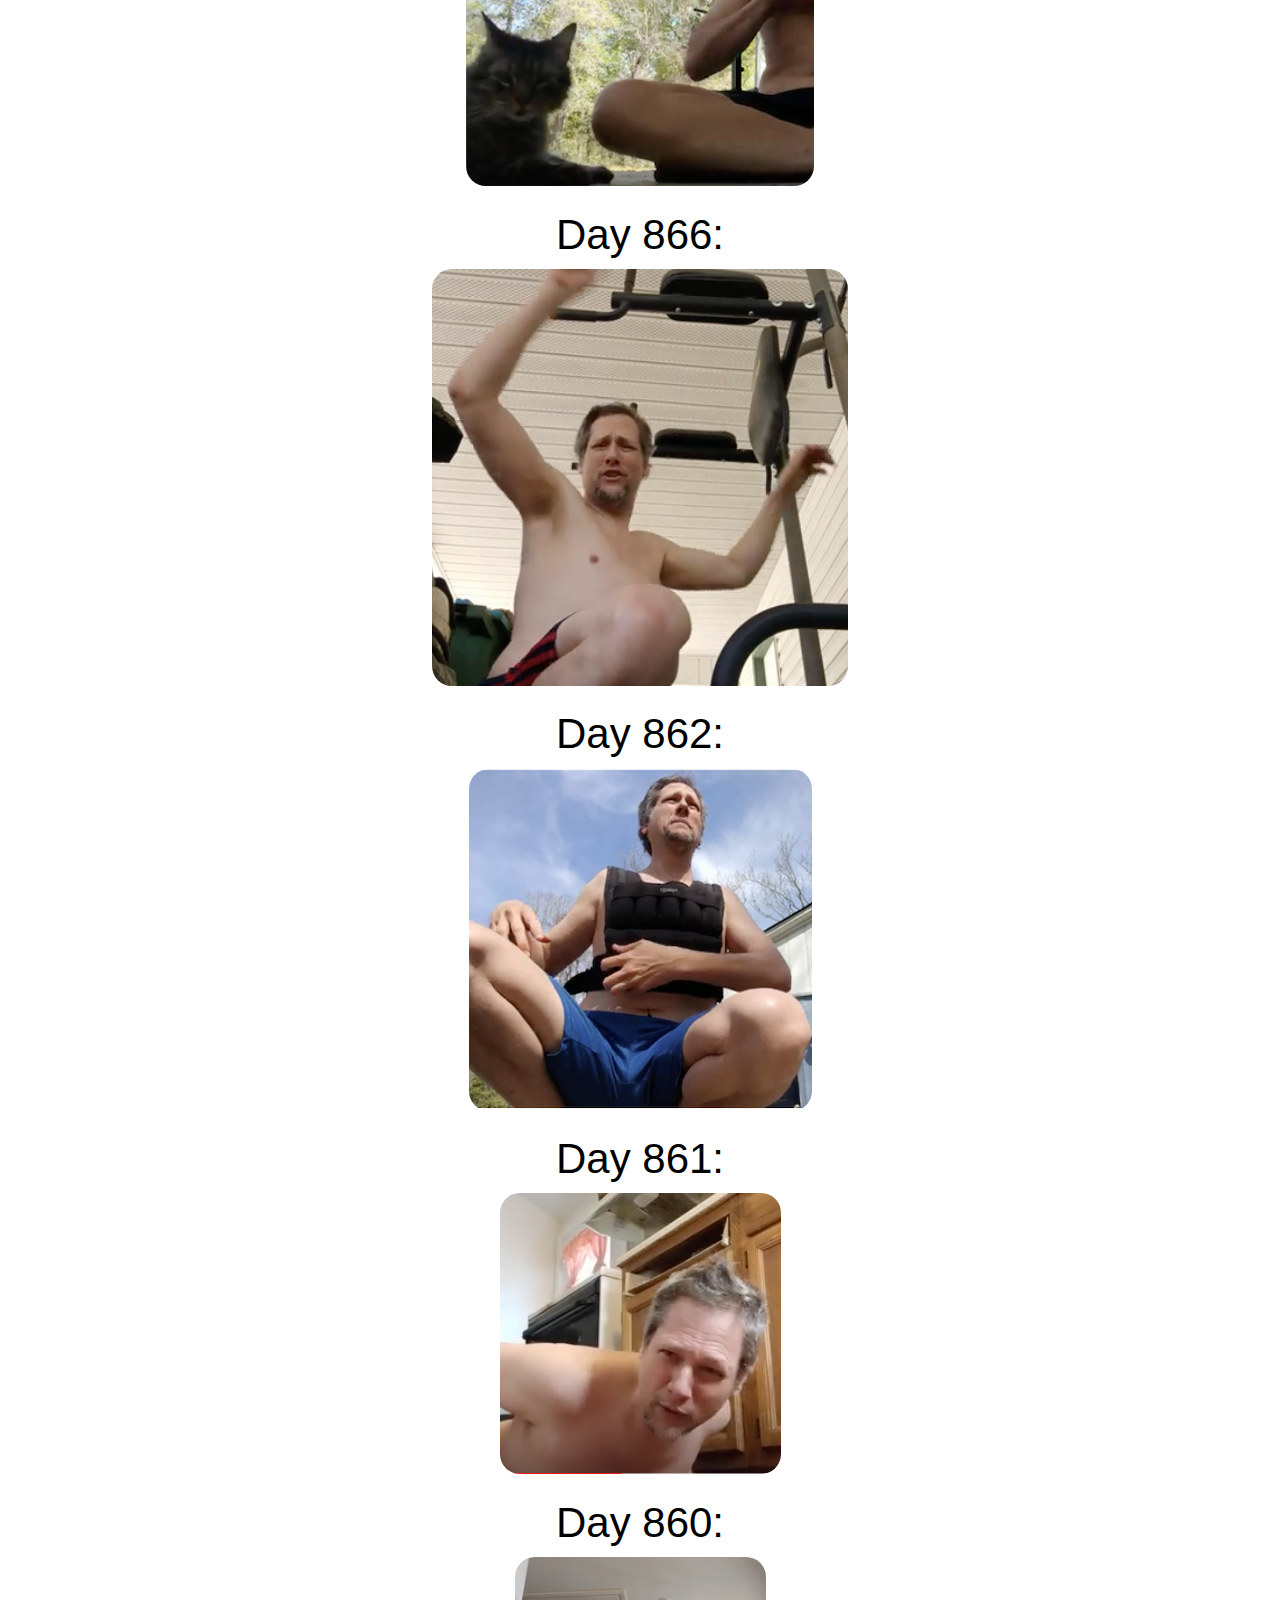
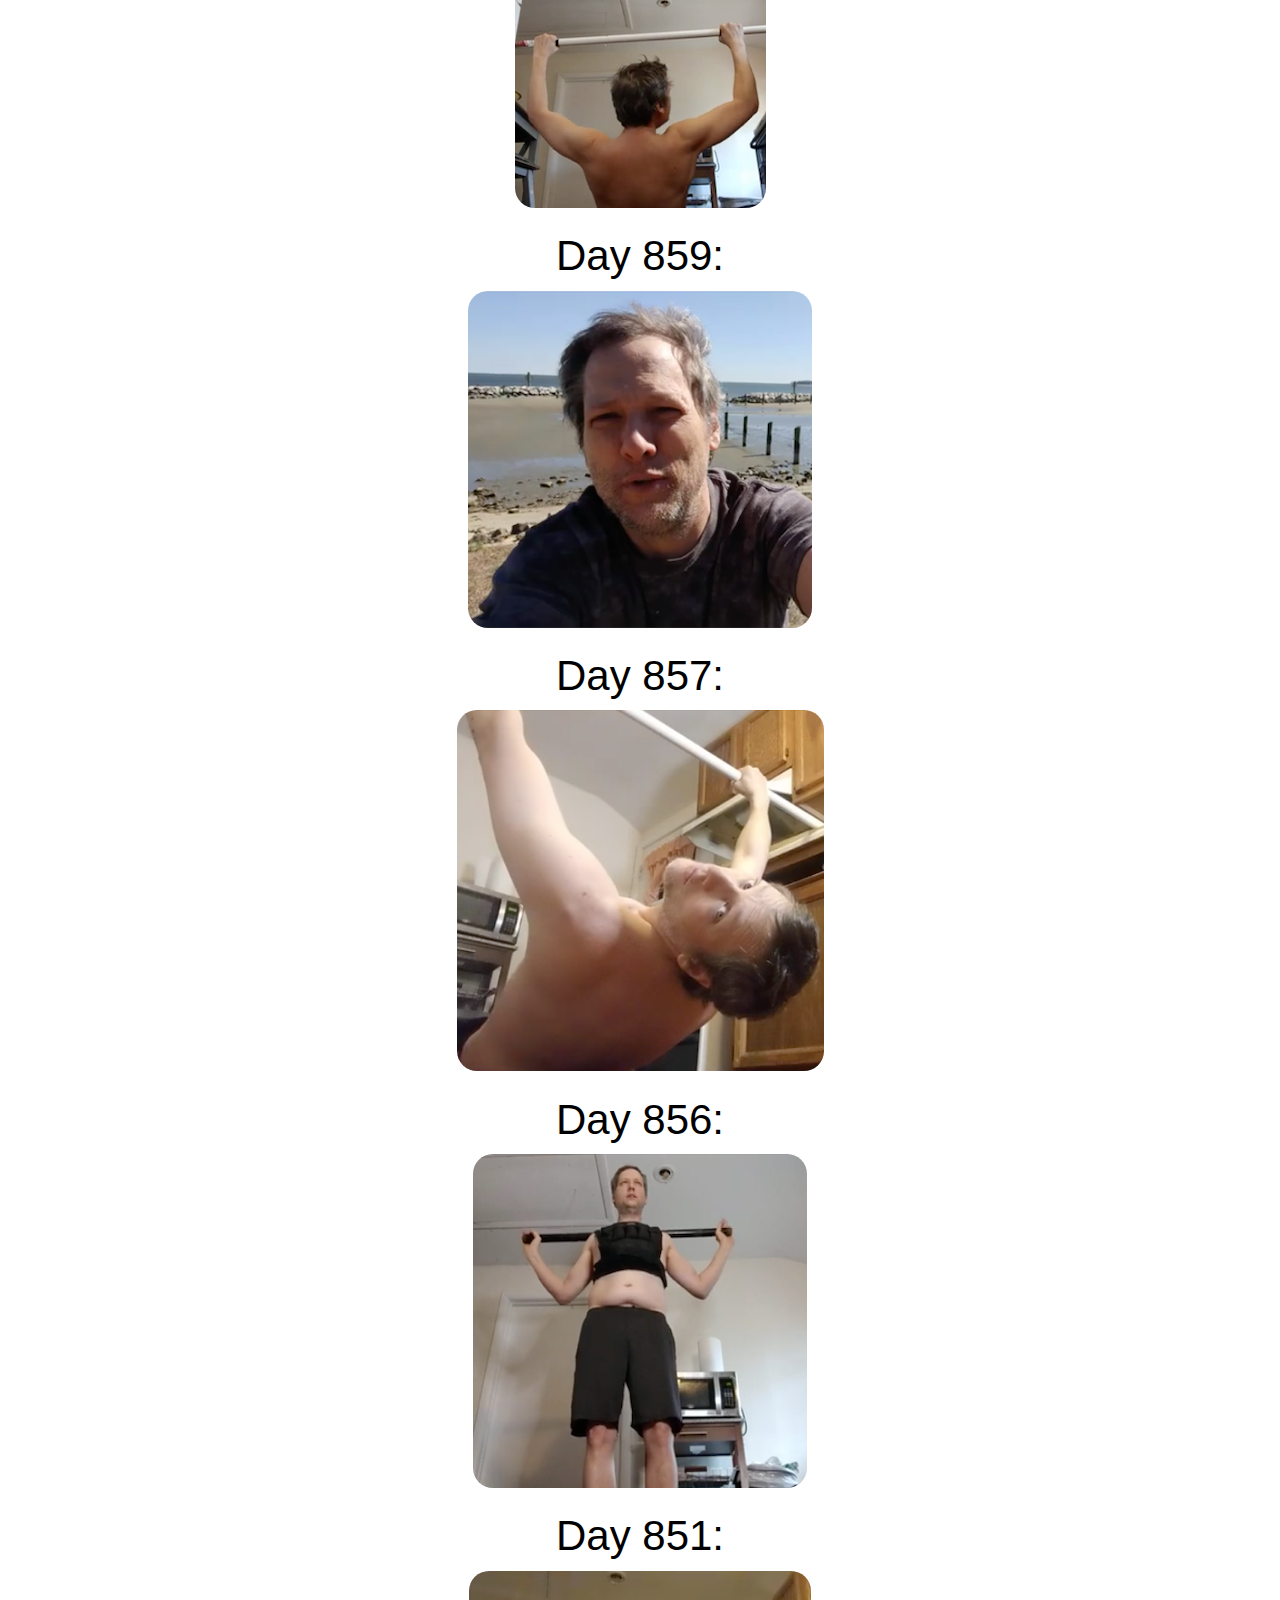
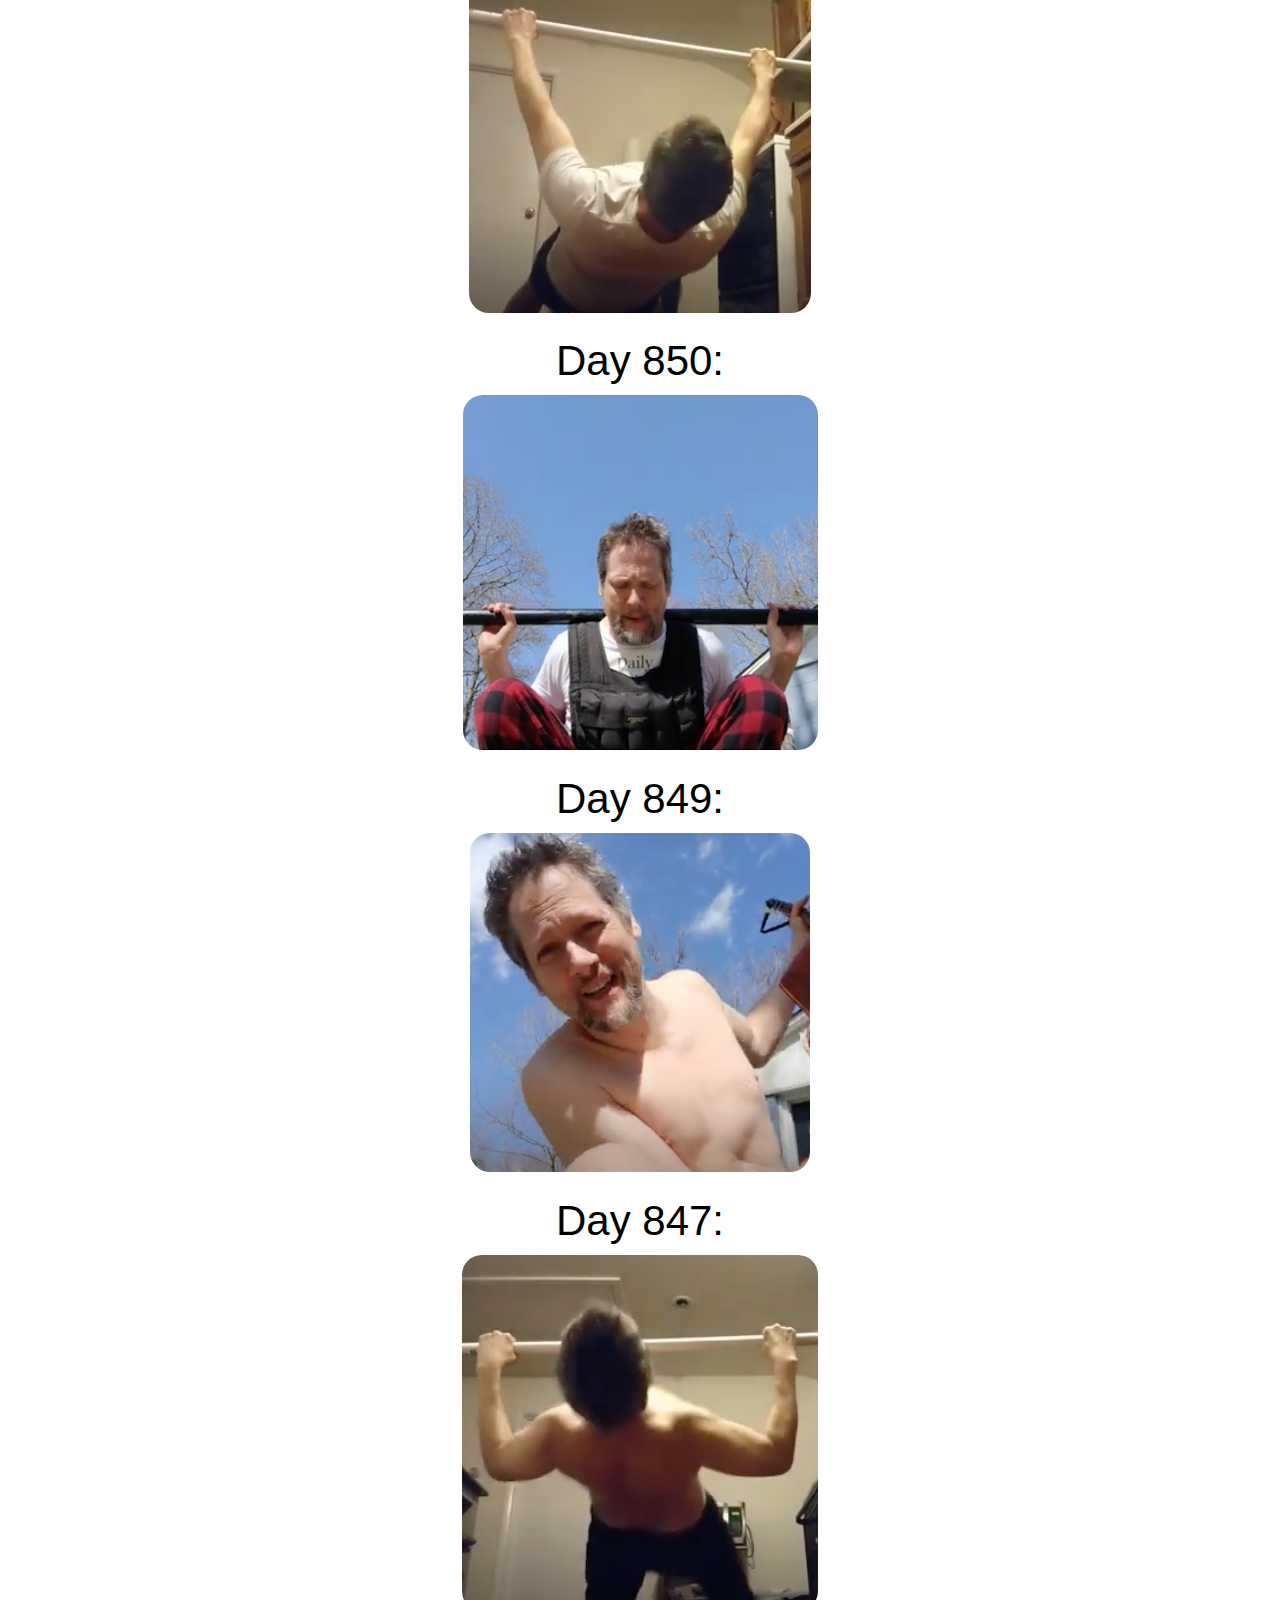
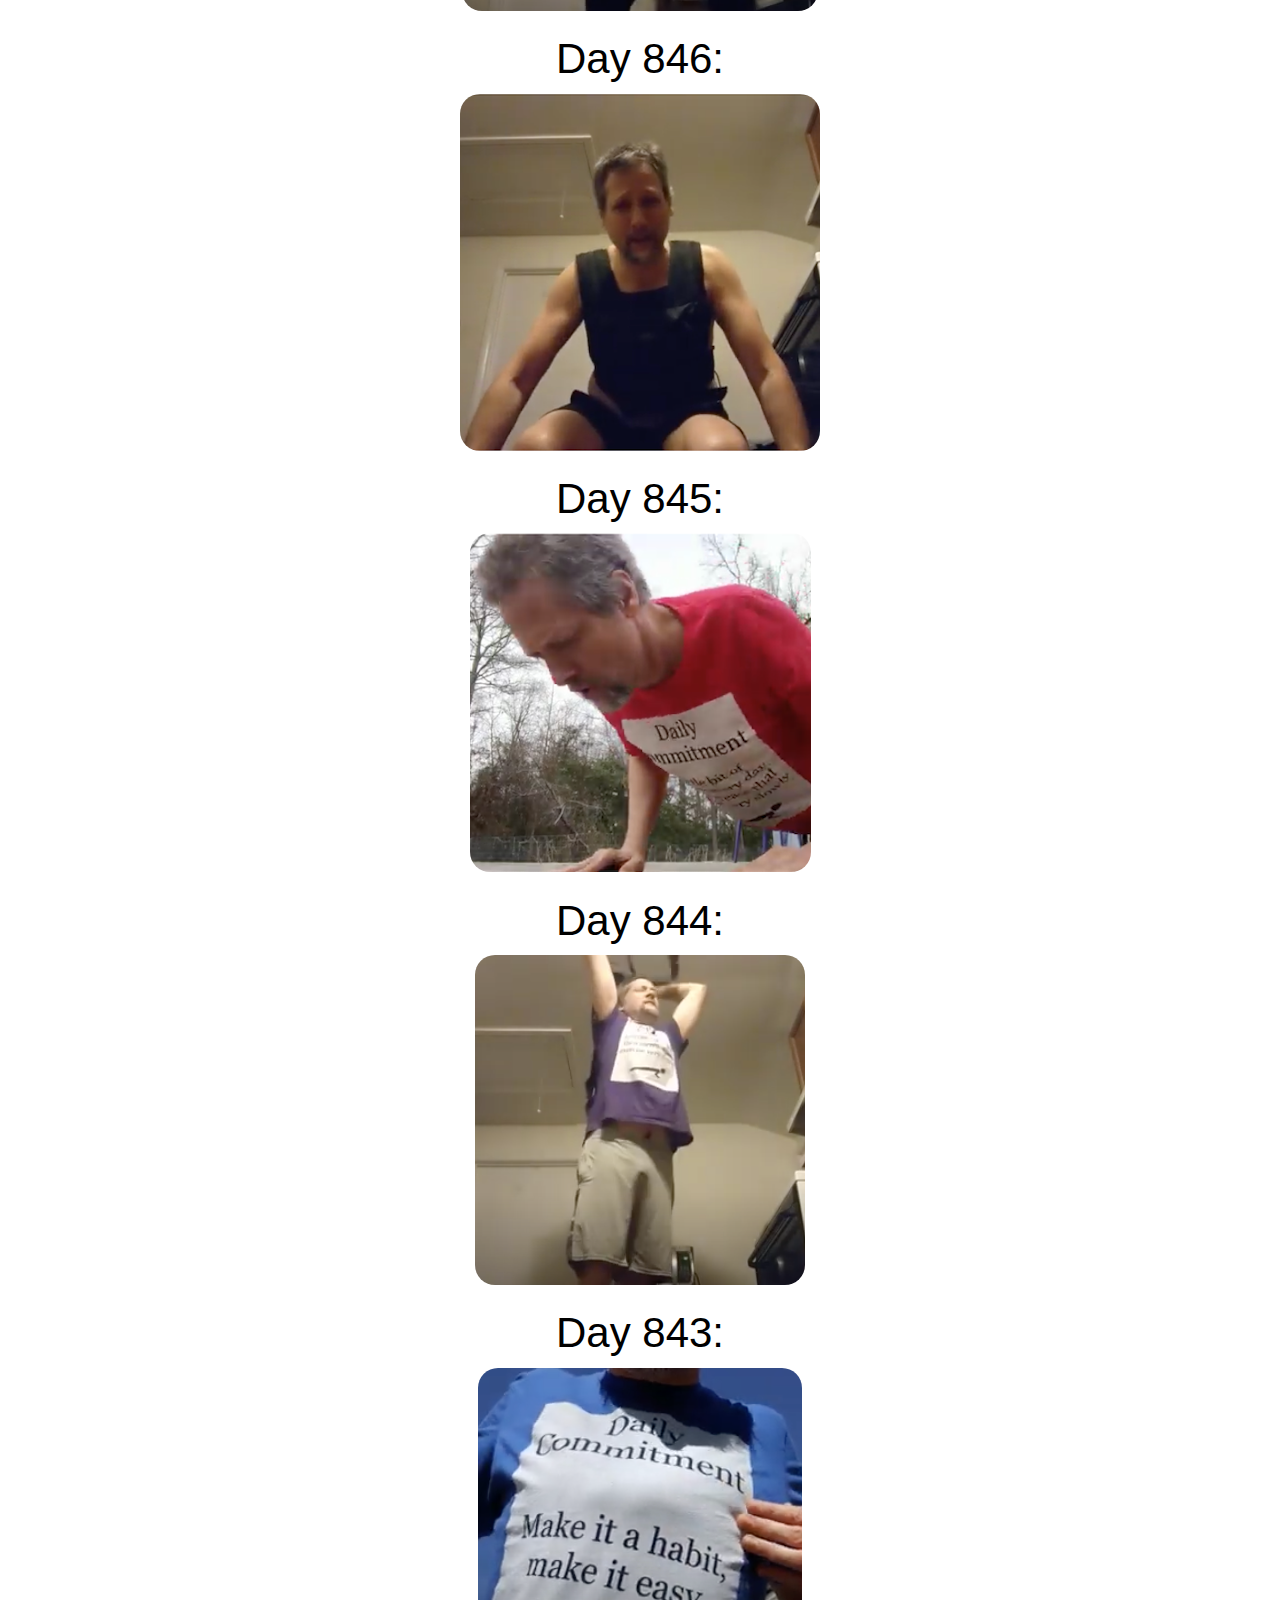
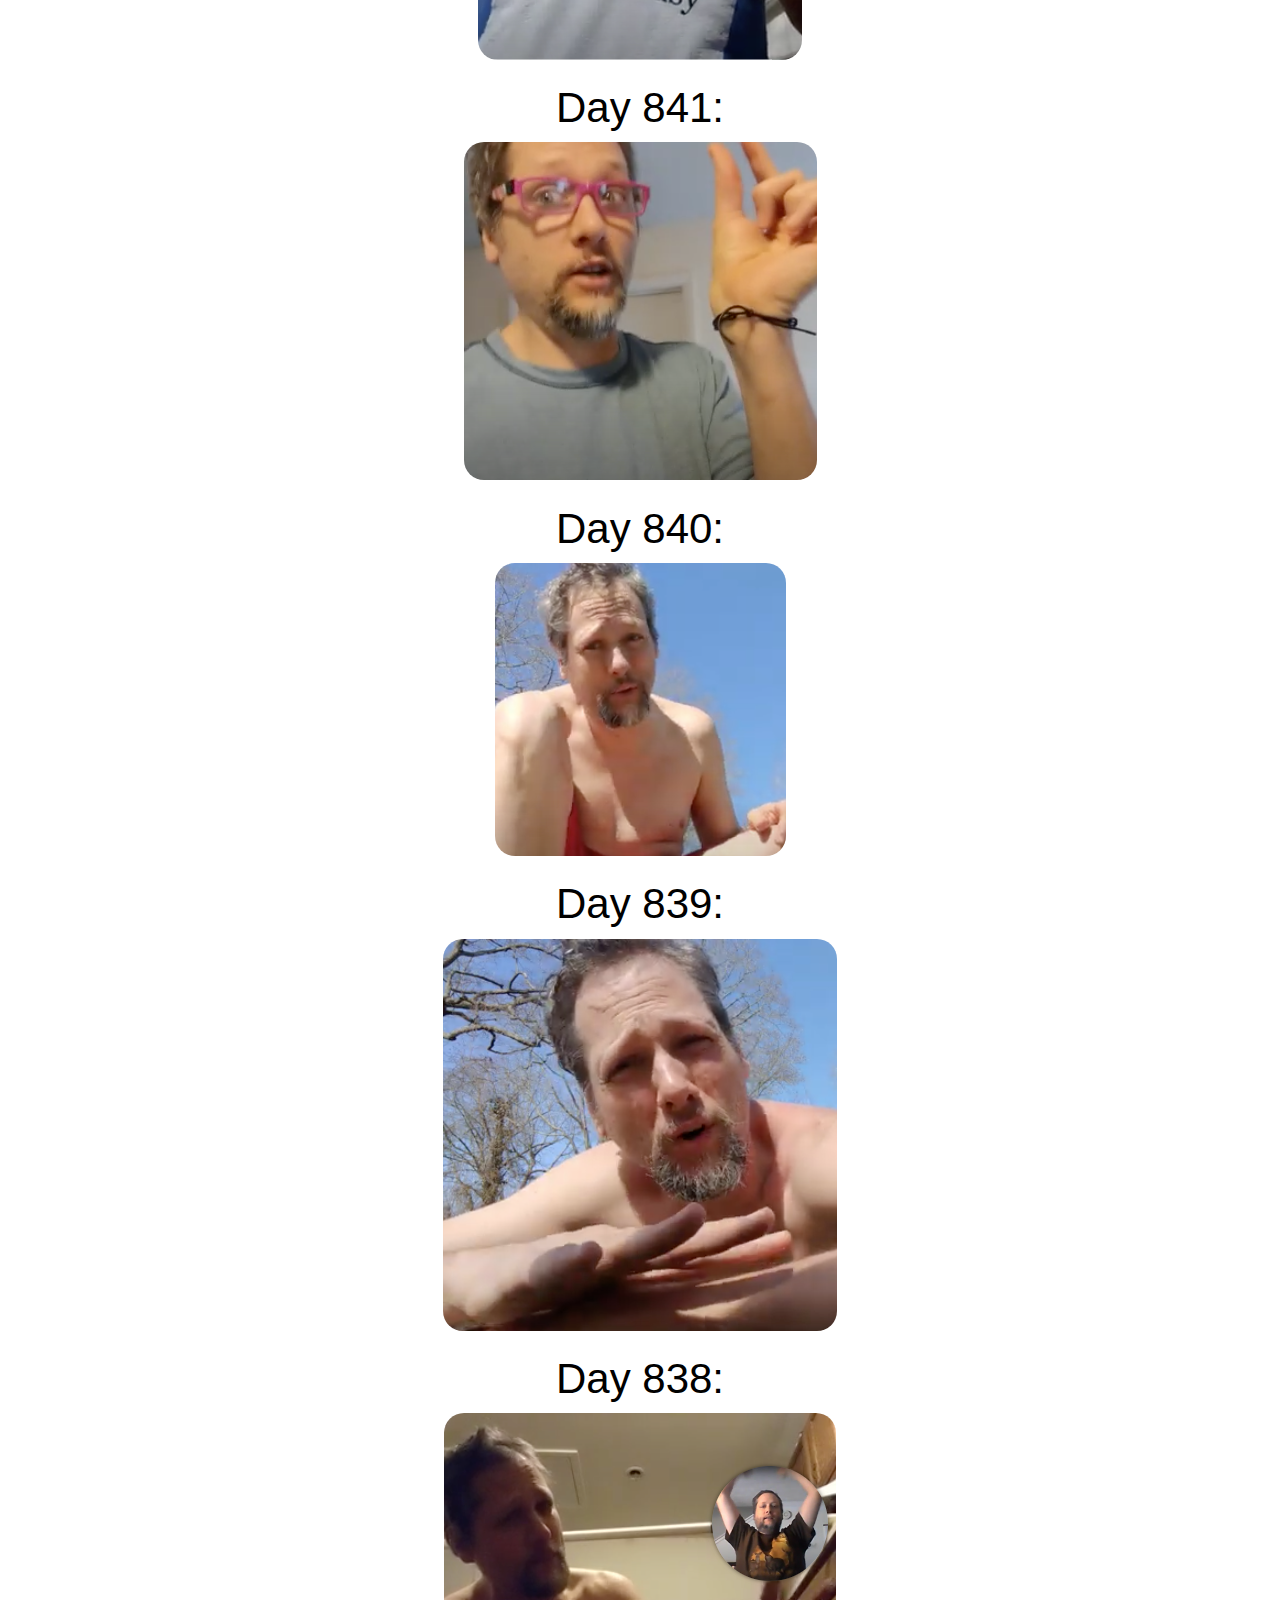
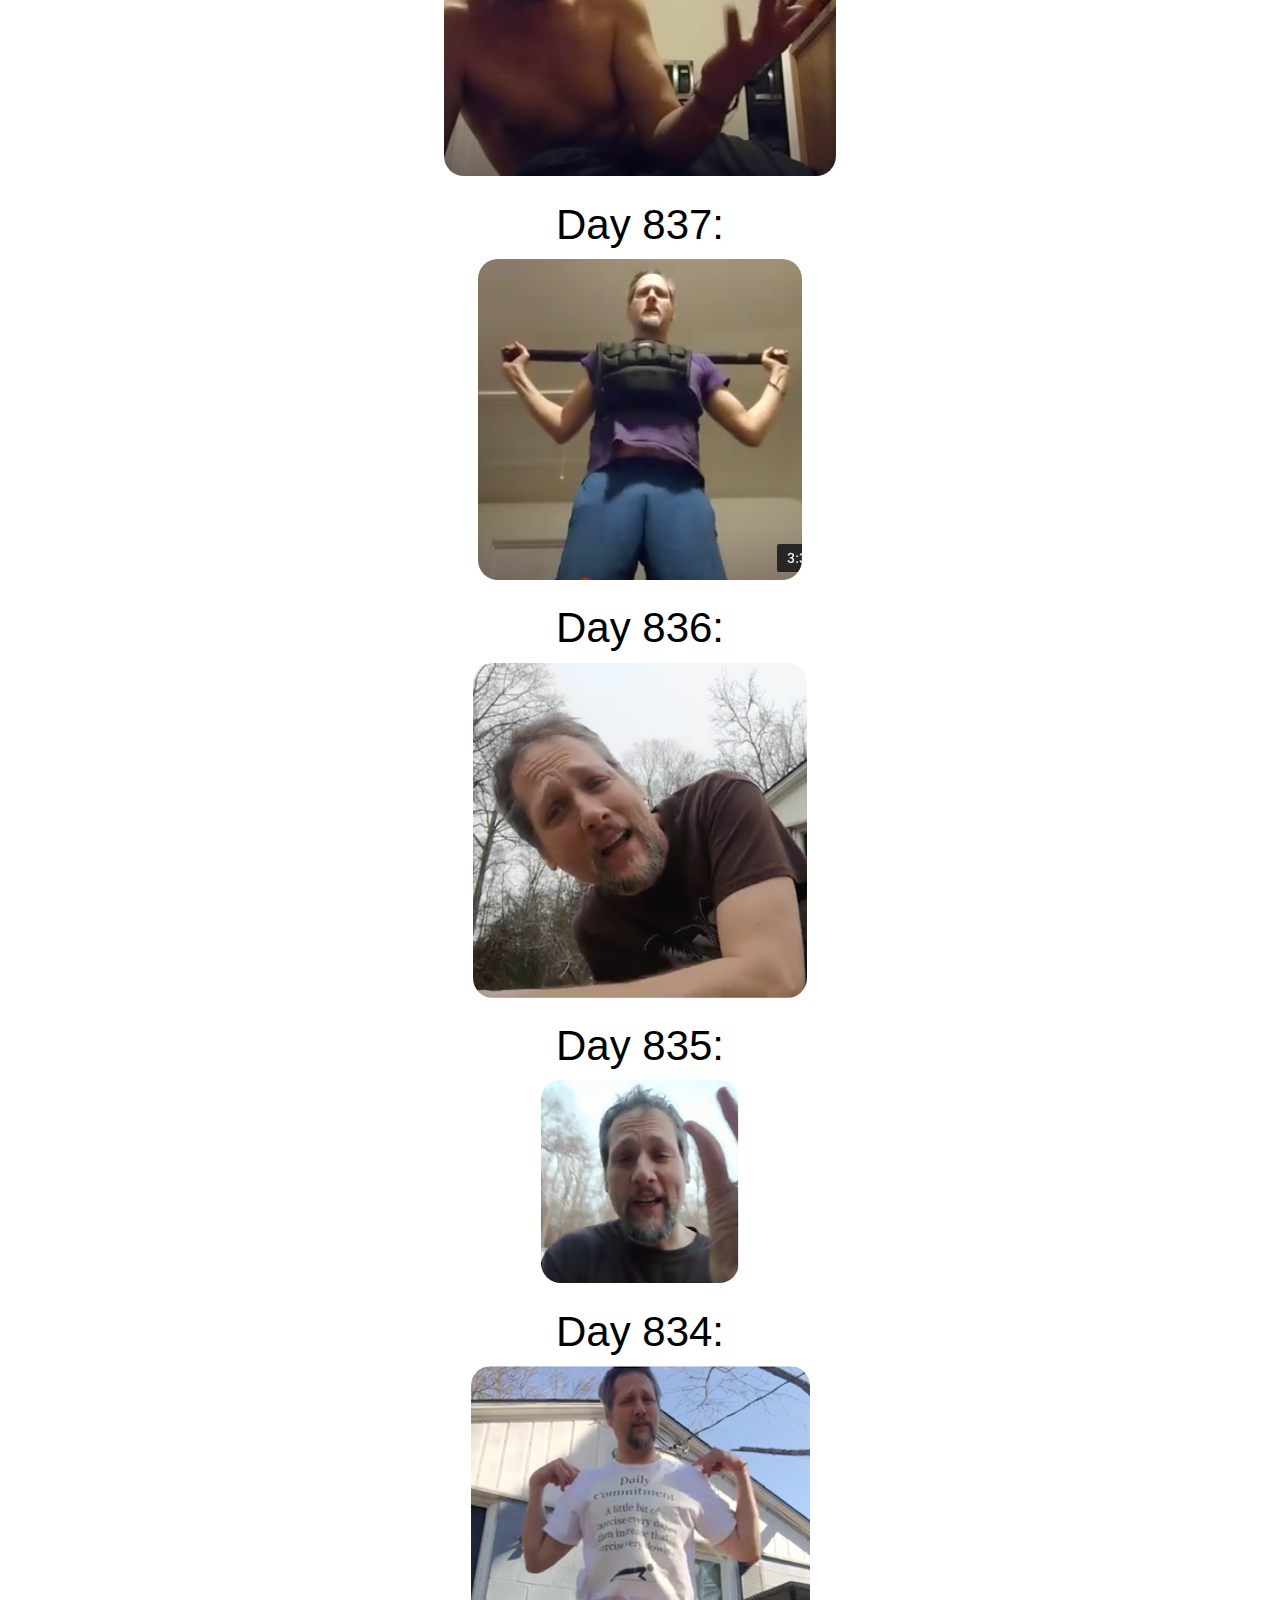
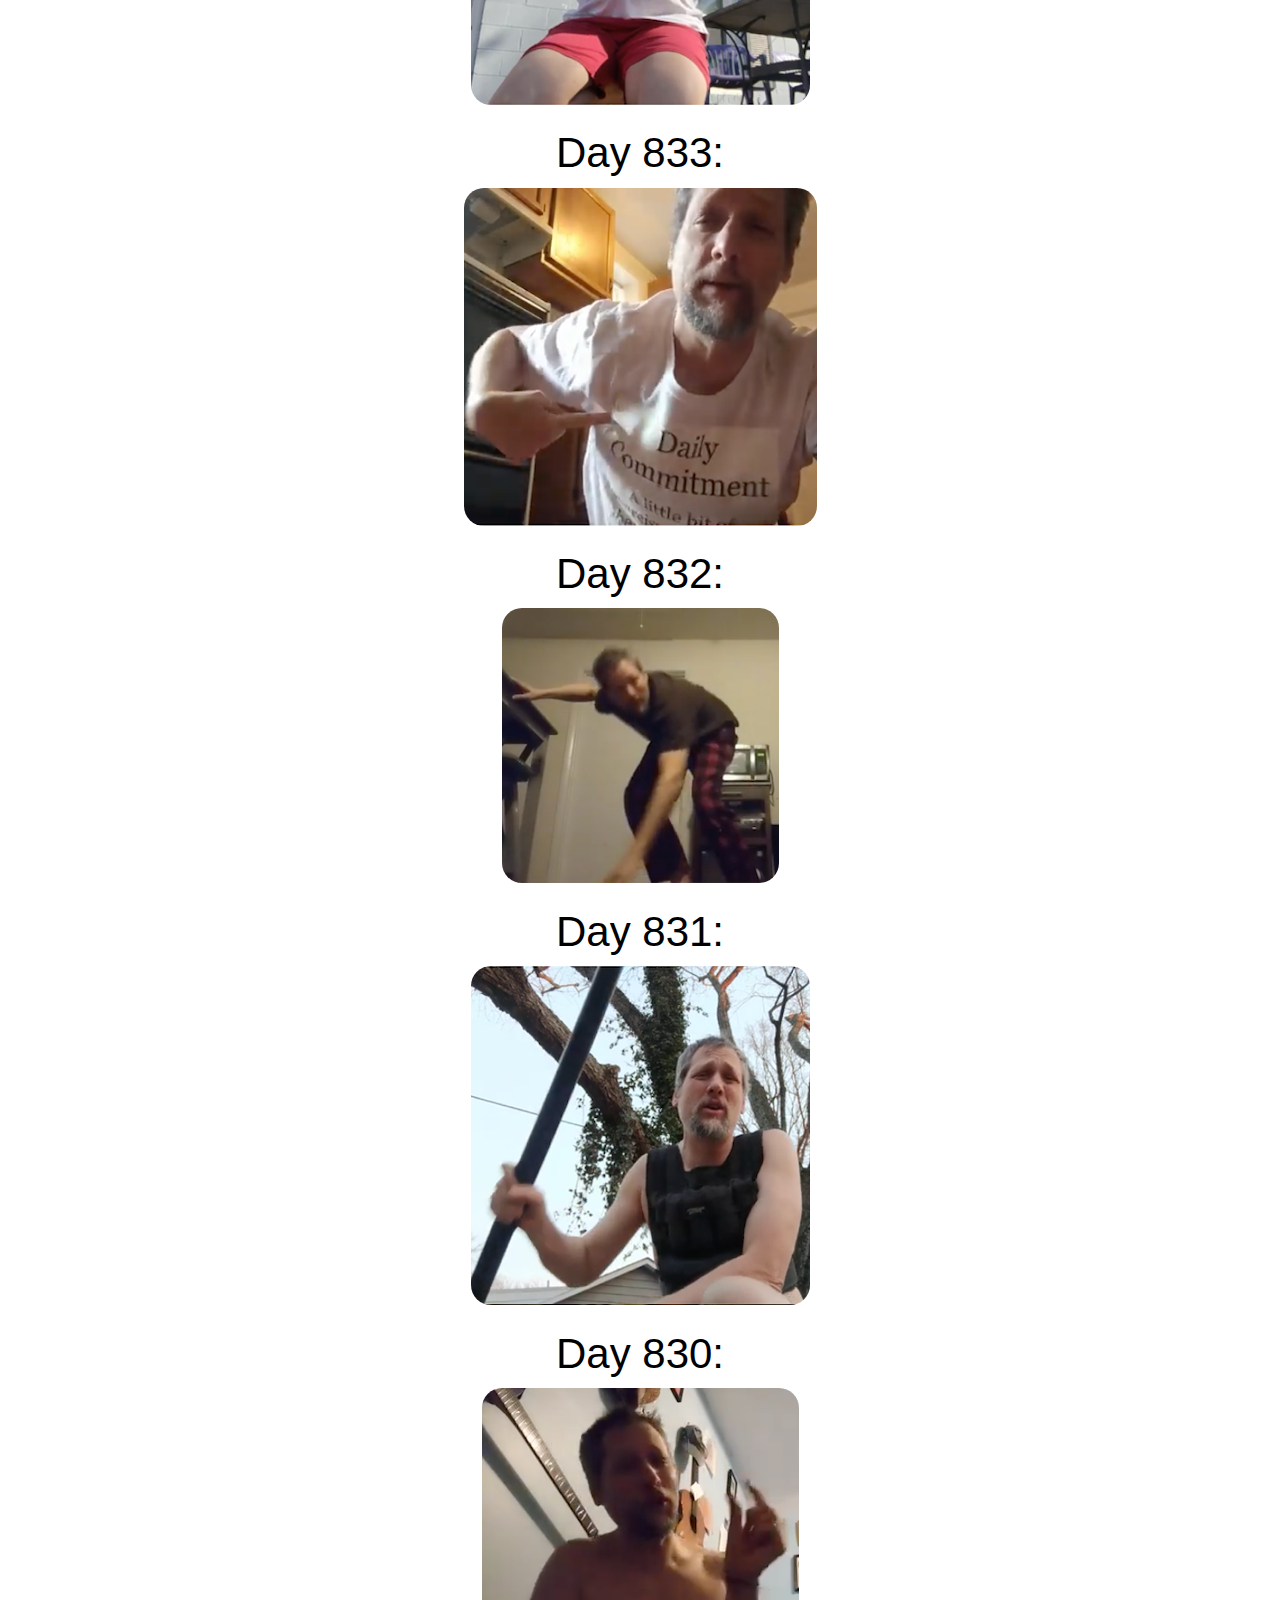
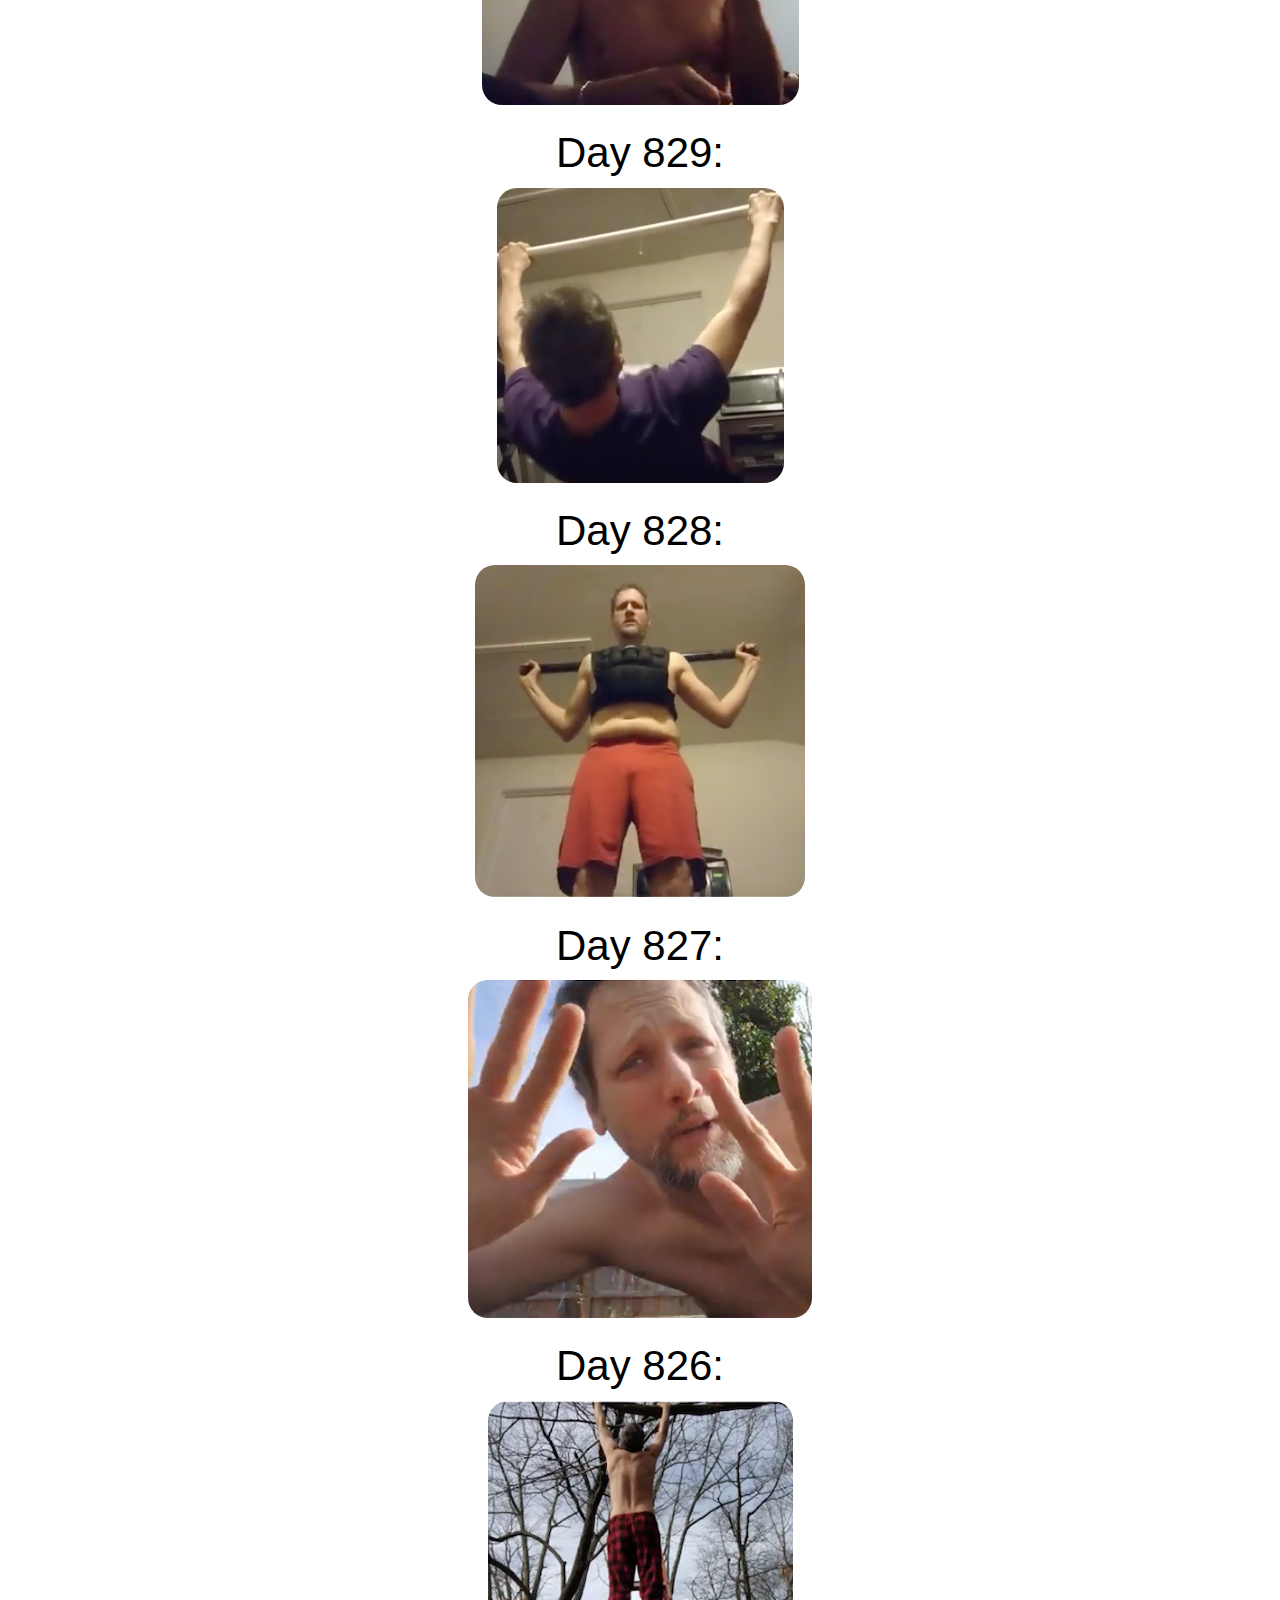
==== commit 30075753: "final vid form no more adding" ====
--- a/index.html
+++ b/index.html
@@ -13,17 +13,64 @@
     <div id="motto">A little bit of exercise, every day, then increase that exercise very slowly.</div>
     <div id="store"><a href="https://www.teepublic.com/user/daily-commitment">Click here for Daily Commitment T-shirts, Hoodies, Posters, Mugs and other great items</a></div>
     
-    
-
-
+    <!-- <br>
     <div class="title">Today's Video:</div>
     <div class="video-holder">
-      <a href="https://www.youtube.com/watch?v=9pp1gqe8eqI&t=101s"> <img src="video_thumbnails/day_862.png"> </a>
+    <iframe width="420" height="315"
+    src="https://www.youtube.com/watch?v=z1h9xwT8rtc">
+    </iframe>
+    </div>
+    <br> -->
+    <br>
+    <br>
+    <div class="title"><a href="https://www.youtube.com/channel/UC6sGK_CS_EQclsjS_NFf0iA">Click here for the most recent videos!:</a></div>
+    <div class="video-holder">
+      <a href="https://www.youtube.com/channel/UC6sGK_CS_EQclsjS_NFf0iA"> <img src="video_thumbnails/channel_link.png"> </a>
+    </div>
+
+    <div class="title">Day 886:</div>
+    <div class="video-holder">
+      <a href="https://www.youtube.com/watch?v=z1h9xwT8rtc"> <img src="video_thumbnails/day_886.png"> </a>
+    </div>
+
+
+    <div class="title">Day 878:</div>
+    <div class="video-holder">
+      <a href="https://youtu.be/rl5z4knn5N0"> <img src="video_thumbnails/day_878.png"> </a>
     </div>
 
     <br>
    
     <br>
+    <div class="title">Day 871:</div>
+    <div class="video-holder">
+      <a href="https://www.youtube.com/watch?v=jirZPEOgo5A"> <img src="video_thumbnails/day_870.png"> </a>
+    </div>
+
+    <div class="title">Day 870:</div>
+    <div class="video-holder">
+      <a href="https://www.youtube.com/watch?v=jirZPEOgo5A"> <img src="video_thumbnails/day_870.png"> </a>
+    </div>
+
+    <div class="title">Day 869:</div>
+    <div class="video-holder">
+      <a href="https://www.youtube.com/watch?v=48sariLVphQ&t=328s"> <img src="video_thumbnails/day_869.png"> </a>
+    </div>
+
+    <div class="title">Day 867:</div>
+    <div class="video-holder">
+      <a href="https://www.youtube.com/watch?v=WTe2wdh8wS8&t=183s"> <img src="video_thumbnails/day_867.png"> </a>
+    </div>
+
+    <div class="title">Day 866:</div>
+    <div class="video-holder">
+      <a href="https://www.youtube.com/watch?v=Y2n2HkeeMro"> <img src="video_thumbnails/day_866.png"> </a>
+    </div>
+
+    <div class="title">Day 862:</div>
+    <div class="video-holder">
+      <a href="https://www.youtube.com/watch?v=9pp1gqe8eqI&t=101s"> <img src="video_thumbnails/day_862.png"> </a>
+    </div>
 
     <div class="title">Day 861:</div>
     <div class="video-holder">
